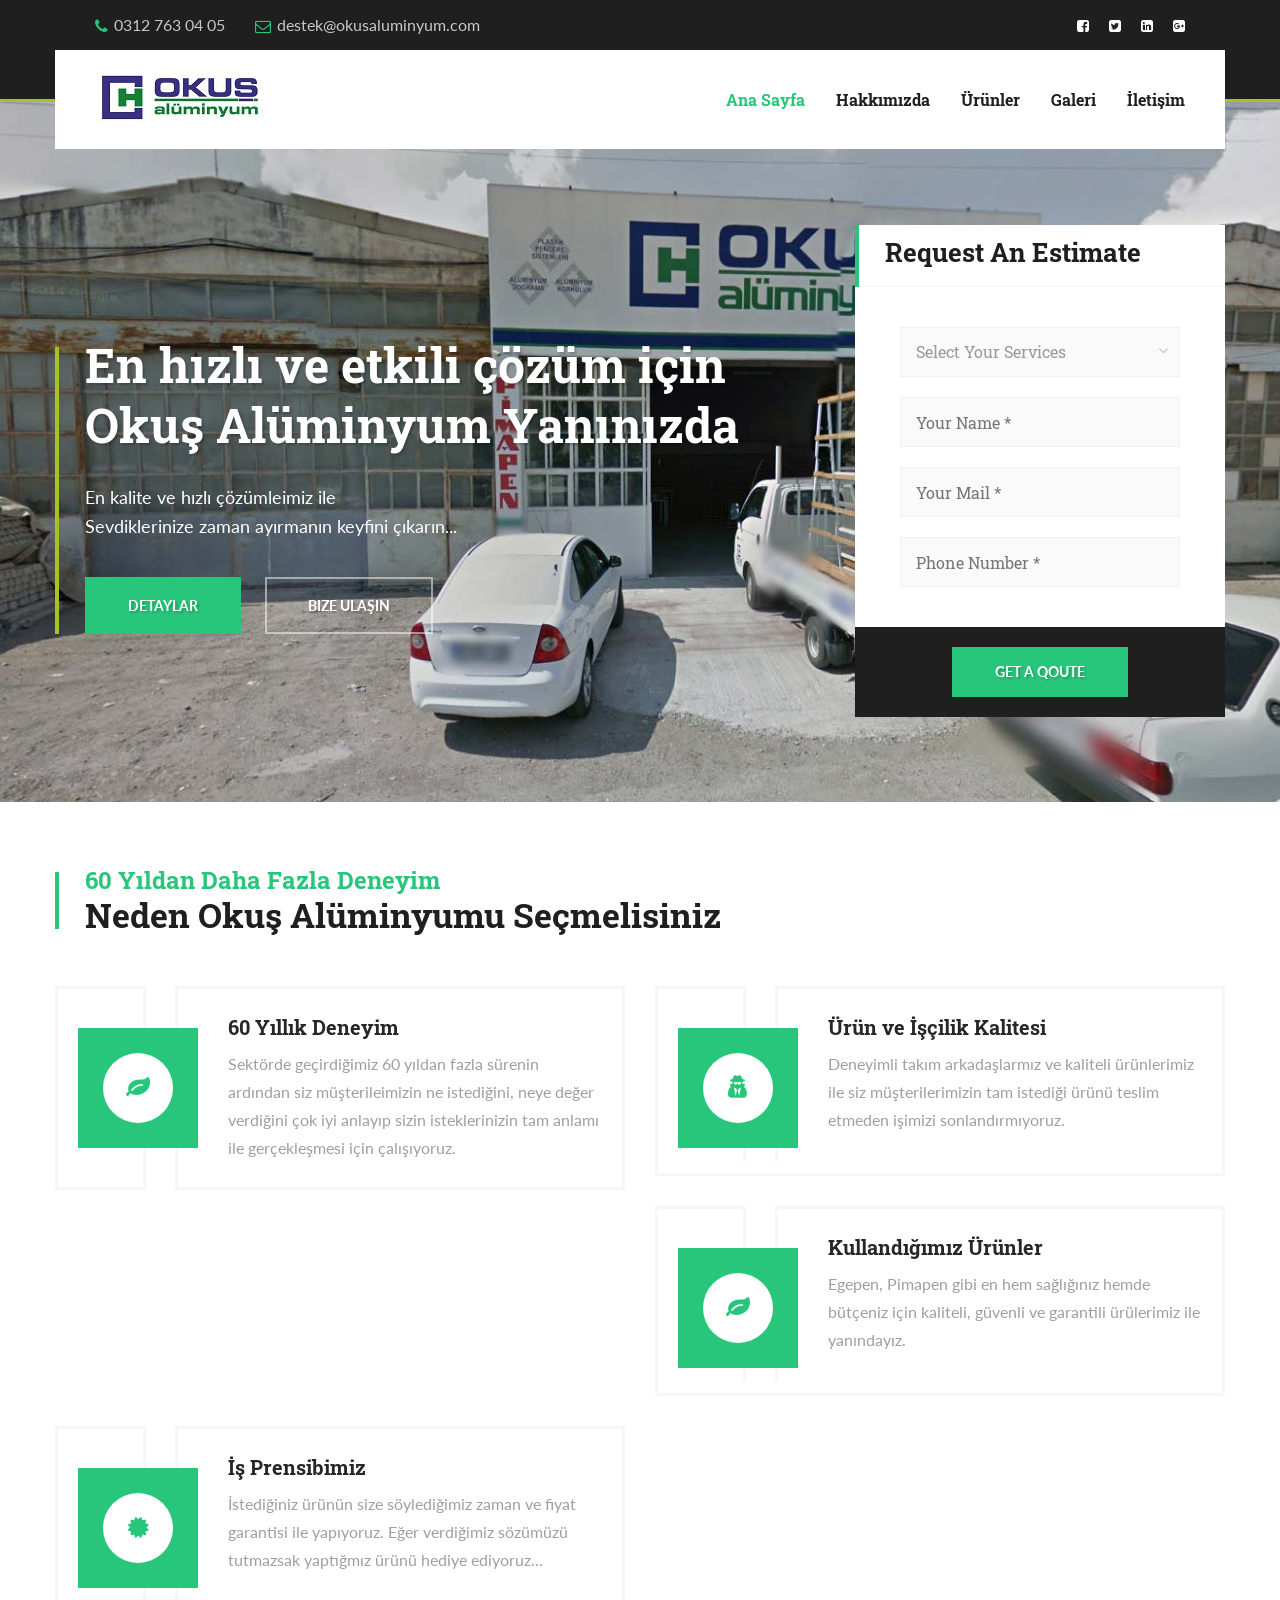
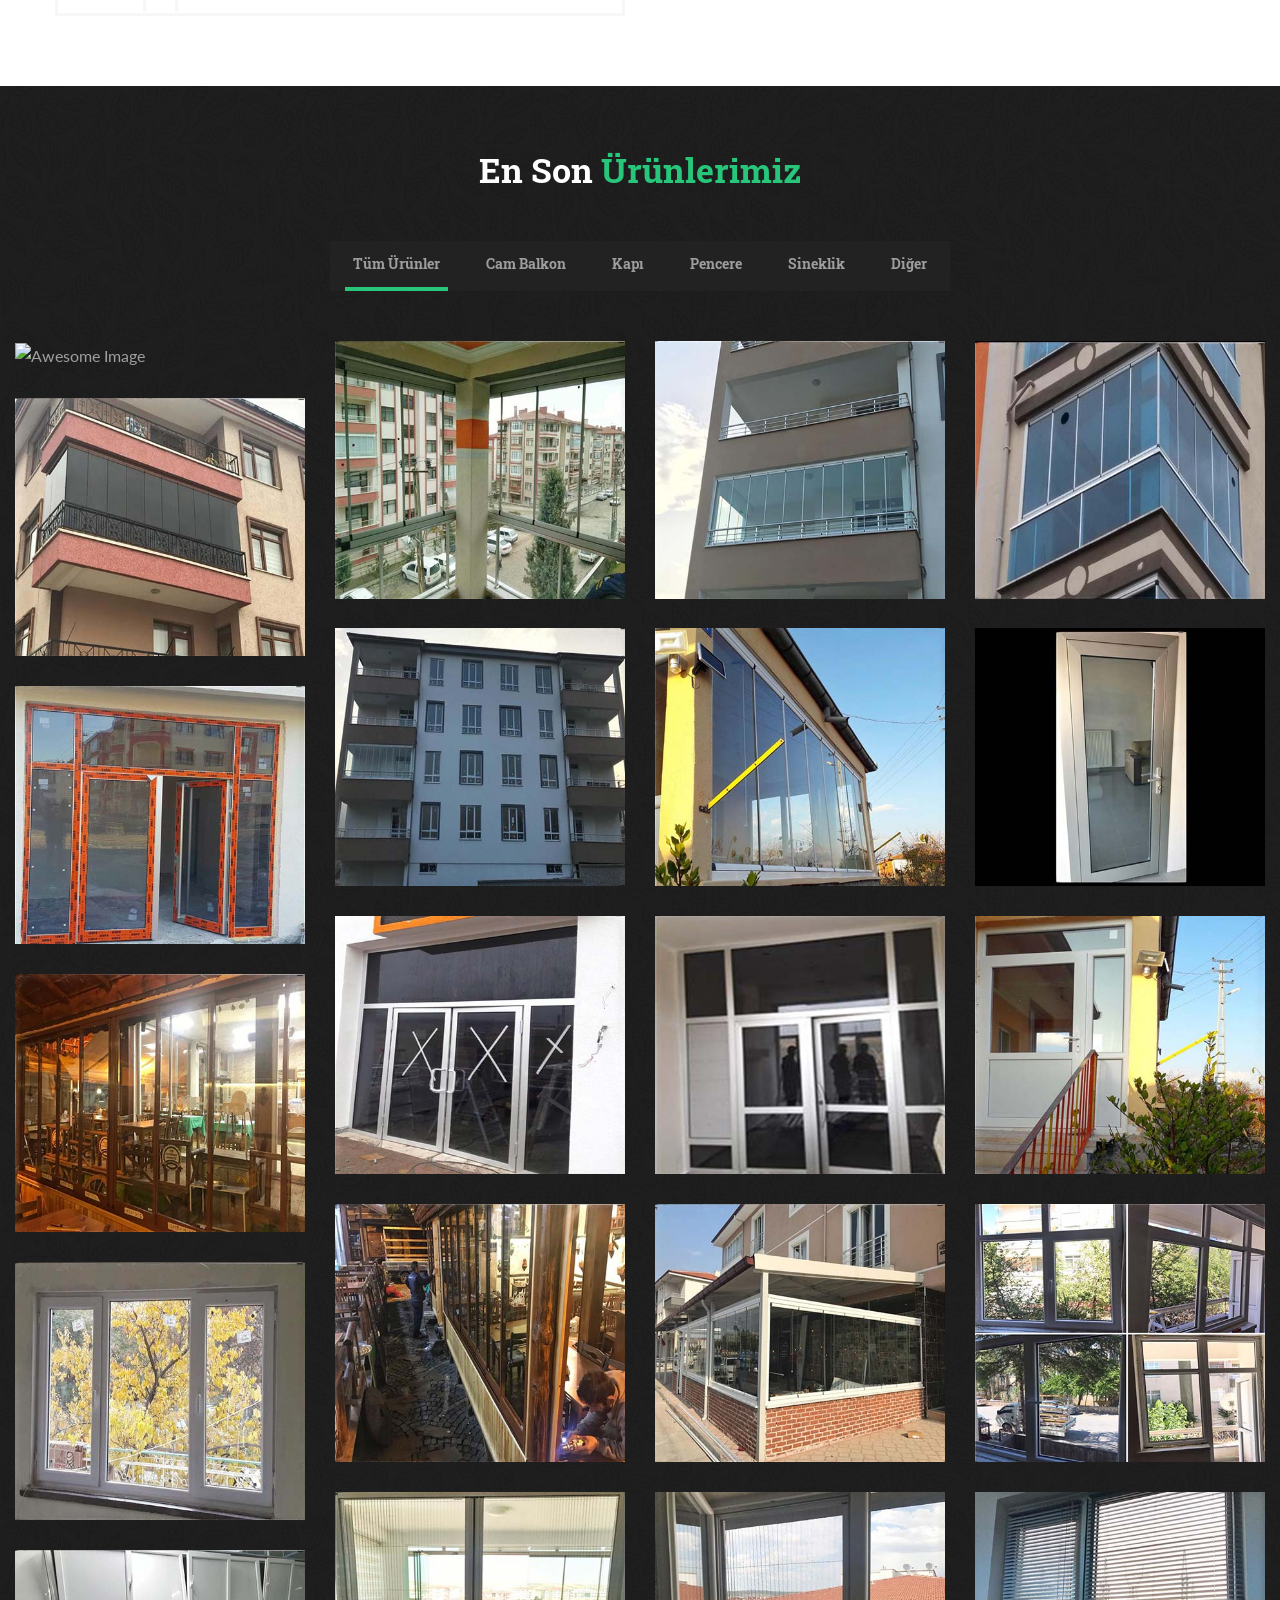
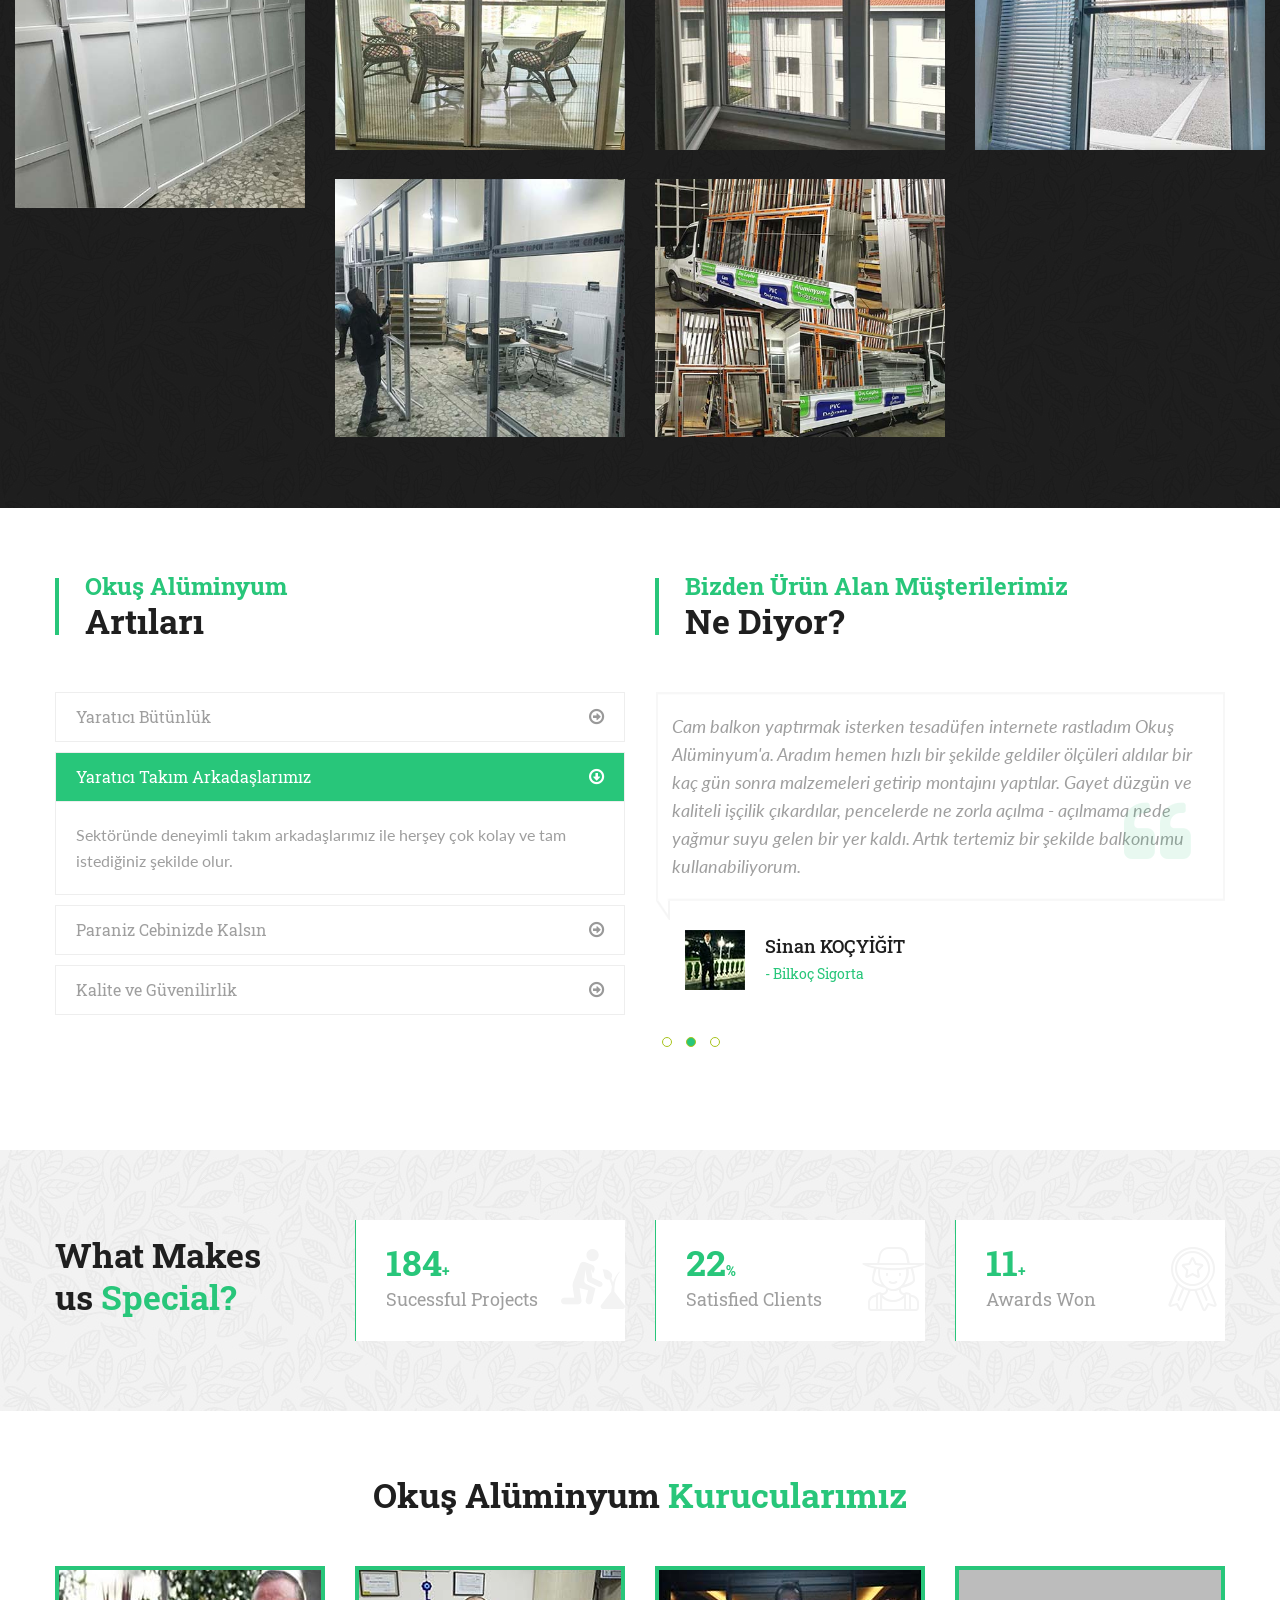
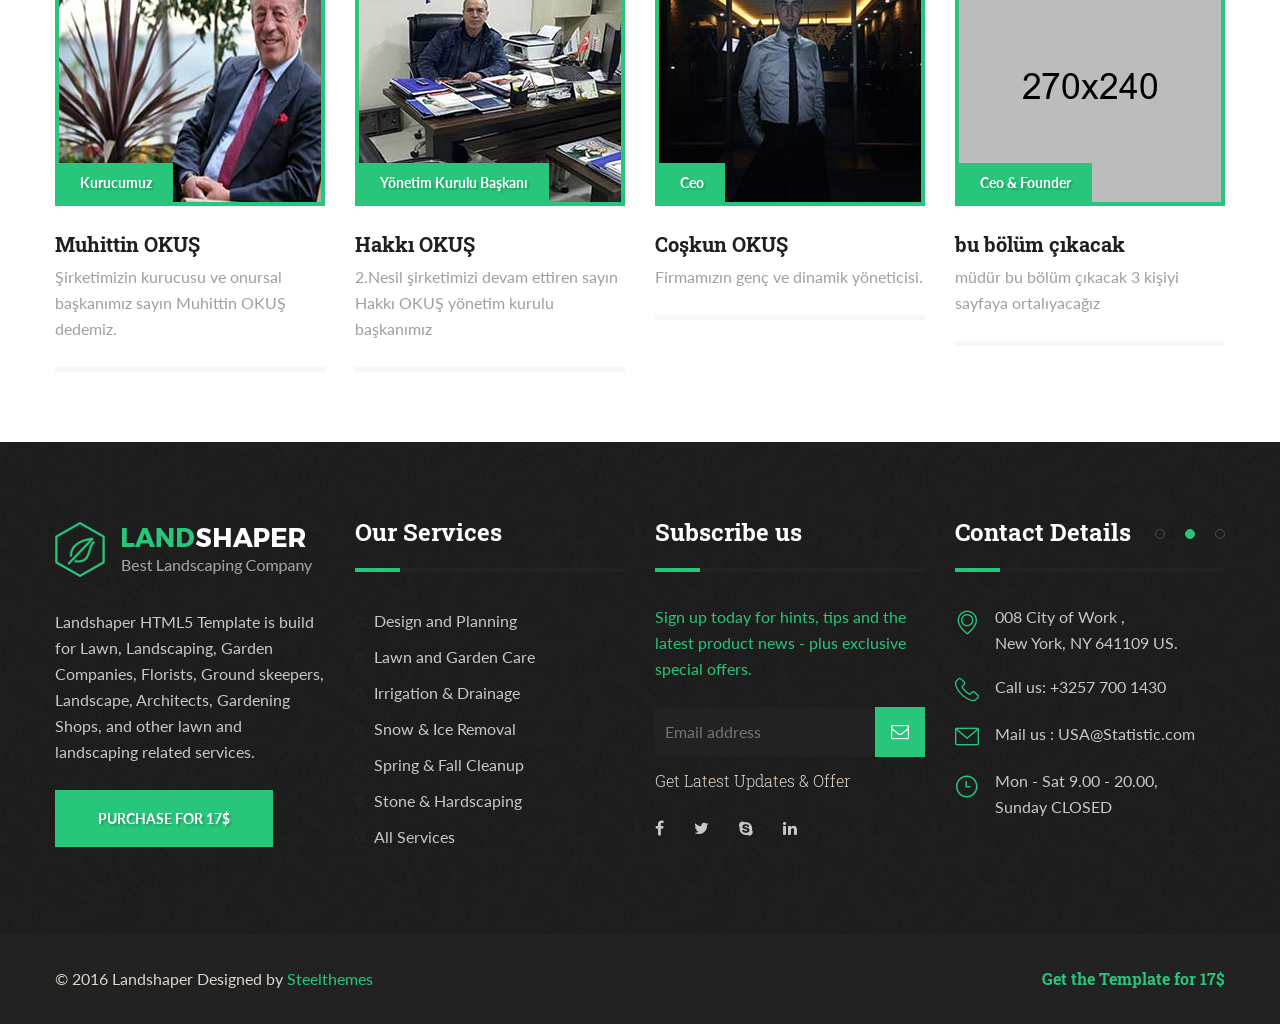
==== index.html @ b9bf42a4 "ansayfada bişier asdasd" ====
<!DOCTYPE html>
<html lang="en">
<head>
	<meta charset="UTF-8" />
	<title>Okuş Alüminyum</title>
	<!-- mobile responsive meta -->
	<meta name="viewport" content="width=device-width, initial-scale=1">

	<link rel="stylesheet" href="css/style.css">
	<link rel="stylesheet" href="css/responsive.css">

    <!-- Color css -->
    <link rel="stylesheet" href="css/skin/color3.css">

</head>
<body>

<header class="header header-3 site-header">
    <div class="header-top">
        <div class="container">
            <div class="pull-left contact-info right-info">
                <ul class="list-inline contact-info-list">
                    <li>
                        <div class="inner-box">
                            <i class="fa fa-phone"></i><span>0312 763 04 05</span>
                        </div><!-- /.inner-box -->
                    </li><!-- adding comment for inline hack 
                    --><li>
                        <div class="inner-box">
                            <i class="fa fa-envelope-o"></i><span>destek@okusaluminyum.com</span>
                        </div><!-- /.inner-box -->
                    </li>
                </ul>
            </div><!-- /.pull-right -->
            <div class="pull-right contact-info right-info">                
                <ul class="social-icon pull-left list-inline">
                    <li>
                        <a href="#"><i class="fa fa-facebook-square"></i></a>
                    </li><!-- comment for inline hack  
                    --><li>
                        <a href="#"><i class="fa fa-twitter-square"></i></a>
                    </li><!-- comment for inline hack 
                    --><li>
                        <a href="#"><i class="fa fa-linkedin-square"></i></a>
                    </li><!--  comment for inline hack
                    --><li>
                        <a href="#"><i class="fa fa-google-plus-square"></i></a>
                    </li>
                </ul><!-- /.social-icon pull-left -->
            </div><!-- /.pull-right -->
        </div><!-- /.container -->
    </div><!-- /.header-top -->
    

</header><!-- /.header -->

<nav class="navbar navbar-default header-navigation stricky header-3 site-header" id="nav">
   
</nav>


<section class="fixed-banner sec-pad white-color-bg">
    <div class="background-slider" data-slides="[&quot;img/resources/giris1.jpg&quot;,&quot;img/resources/giris2.jpg&quot;,&quot;img/resources/giris3.jpg&quot;,&quot;img/resources/giris4.jpg&quot;]"></div><!-- /.background-slider -->
    <div class="container">
        <div class="row">
            <div class="col-md-8">
                <div class="banner-caption-box">
                    <div class="banner-caption-h2">En hızlı ve etkili çözüm için <br />Okuş Alüminyum Yanınızda</div>
                    <div class="banner-caption-p">En kalite ve hızlı çözümleimiz ile <br />Sevdiklerinize zaman ayırmanın keyfini çıkarın...</div>
                    <a href="services.html" class="thm-btn">Detaylar</a>&emsp;&emsp;<a href="contact.html" class="thm-btn borderd inverse">Bize Ulaşın</a>
                </div>
            </div><!-- /.col-md-8 -->
            <div class="col-md-4">
                <div class="request-qoute-box white-color-bg ">                    
                    <div class="inner-box">
                        <div class="sec-title medium outer-stroke">
                            <div class="inner">
                                <h2 class="base-color-text">Request An Estimate</h2>
                                <span class="decor-line"></span>
                            </div><!-- /.inner-->
                        </div><!-- /.sec-title-->
                        <form action="#" class="contact-form">
                            <div class="row">
                                <div class="col-md-12">
                                    <div class="form-grp">
                                        <div class="select-box">
                                            <select class="selectpicker">
                                                <option value="">Select Your Services</option>
                                                <option value="1">Design and Planning </option>
                                                <option value="2">Lawn and Garden Care</option>
                                                <option value="3">Irrigation & Drainage</option>
                                                <option value="4">Snow & Ice Removal </option>
                                                <option value="5">Spring & Fall Cleanup </option>
                                                <option value="6">Stone & Hardscaping </option>
                                            </select>
                                        </div><!-- /.select-box -->
                                    </div><!-- /.form-grp -->
                                </div><!-- /.col-md-12 -->
                                <div class="col-md-12">
                                    <div class="form-grp">
                                        <input type="text" name="name" placeholder="Your Name *" />
                                    </div><!-- /.form-grp -->
                                </div><!-- /.col-md-6 -->
                                <div class="col-md-12">
                                    <div class="form-grp">
                                        <input type="text" name="email" placeholder="Your Mail *" />
                                    </div><!-- /.form-grp -->
                                </div><!-- /.col-md-6 -->
                                <div class="col-md-12">
                                    <div class="form-grp">
                                        <input type="text" name="phone" placeholder="Phone Number *" />
                                    </div><!-- /.form-grp -->
                                </div><!-- /.col-md-6 -->
                                <div class="col-md-12">
                                    <div class="form-grp submit-box">
                                        <button type="submit" class="thm-btn">Get A Qoute</button>
                                    </div><!-- /.form-grp -->
                                </div><!-- /.col-md-6 -->
                            </div><!-- /.orw -->
                        </form>                        
                    </div><!-- /.inner-box -->
                </div><!-- /.request-qoute-box -->
            </div><!-- /.col-md-4 -->
        </div><!-- /.row -->
    </div><!-- /.container -->
</section><!-- /.fixed-banner -->



<section class="service-box-four sec-pad">
    <div class="container">
        <div class="clearfix">
            <div class="pull-left">
                <div class="sec-title semi">
                    <div class="inner">
                        <span class="tag-line">60 Yıldan Daha Fazla Deneyim</span>
                        <h2>Neden Okuş Alüminyumu Seçmelisiniz</h2>
                        <span class="decor-line"></span>
                    </div><!-- /.inner-->
                </div><!-- /.sec-title-->
            </div><!-- /.pull-left -->            
        </div><!-- /.clearfix -->
        <div class="row">
            <div class="col-md-6">
                <div class="single-service-box-four clearfix">
                    <div class="icon-box">
                        <i class="fa fa-leaf"></i>
                    </div><!-- /.icon-box -->
                    <div class="text-box">
                        <h3>60 Yıllık Deneyim</h3>
                        <p>Sektörde geçirdiğimiz 60 yıldan fazla sürenin ardından siz müşterileimizin ne istediğini, neye değer verdiğini çok iyi anlayıp sizin isteklerinizin tam anlamı ile gerçekleşmesi için çalışıyoruz. </p>
                    </div><!-- /.text-box -->
                </div><!-- /.single-service-box-four -->
            </div><!-- /.col-md-6 -->
            <div class="col-md-6">
                <div class="single-service-box-four clearfix">
                    <div class="icon-box">
                        <i class="fa fa-user-secret"></i>
                    </div><!-- /.icon-box -->
                    <div class="text-box">
                        <h3>Ürün ve İşçilik Kalitesi</h3>
                        <p>Deneyimli takım arkadaşlarmız ve kaliteli ürünlerimiz ile siz müşterilerimizin tam istediği ürünü teslim etmeden işimizi sonlandırmıyoruz.</p>
                    </div><!-- /.text-box -->
                </div><!-- /.single-service-box-four -->
            </div><!-- /.col-md-6 -->
            <div class="col-md-6">
                <div class="single-service-box-four clearfix">
                    <div class="icon-box">
                        <i class="fa fa-leaf"></i>
                    </div><!-- /.icon-box -->
                    <div class="text-box">
                        <h3>Kullandığımız Ürünler</h3>
                        <p>Egepen, Pimapen gibi en hem sağlığınız hemde bütçeniz için kaliteli, güvenli ve garantili ürülerimiz ile yanındayız.</p>
                    </div><!-- /.text-box -->
                </div><!-- /.single-service-box-four -->
            </div><!-- /.col-md-6 -->
            <div class="col-md-6">
                <div class="single-service-box-four clearfix">
                    <div class="icon-box">
                        <i class="fa fa-certificate"></i>
                    </div><!-- /.icon-box -->
                    <div class="text-box">
                        <h3>İş Prensibimiz</h3>
                        <p>İstediğiniz ürünün size söylediğimiz zaman ve fiyat garantisi ile yapıyoruz. Eğer verdiğimiz sözümüzü tutmazsak yaptığmız ürünü hediye ediyoruz... <p>
                    </div><!-- /.text-box -->
                </div><!-- /.single-service-box-four -->
            </div><!-- /.col-md-6 -->            
            
        </div><!-- /.row -->
    </div><!-- /.container -->
</section><!-- /.service-box-four sec-pad -->



<section class="latest-project sec-pad has-black-color-overlay has-dark-texture full-width-gallery">
    <div class="full-container container">
        <div class="sec-title semi text-center">        
            <h2><span class="white-color-text">En Son</span> <span class="base-color-text">Ürünlerimiz</span></h2>
        </div><!-- /.sec-title-->
        <div class="text-center">
            <ul class="post-filter list-inline">
                <li class="active" data-filter=".filter-item">
                    <span>Tüm Ürünler</span>
                </li><!-- must add it for inline block hack
                --><li data-filter=".lawn">
                    <span>Cam Balkon</span>
                </li><!-- must add it for inline block hack
                --><li data-filter=".garden">
                    <span>Kapı</span>
                </li><!-- must add it for inline block hack
                --><li data-filter=".snow">
                    <span>Pencere</span>
                </li><!-- must add it for inline block hack
                --><li data-filter=".planting">
                    <span>Sineklik</span>
                </li><!-- must add it for inline block hack
                --><li data-filter=".video">
                    <span>Diğer</span>
                </li>
            </ul><!-- /.gallery-filter -->
        </div><!-- /.text-center -->

        <div class="row masonary-layout filter-layout">
		<div class="col-md-3 filter-item lawn">
                <div class="single-project-item">
                    <div class="img-box">
                        <img src="img/gallery/c1.jpg" alt="Awesome Image"/>
                        <div class="overlay">
                            <div class="box">
                                <div class="content">
                                    <div class="top">
                                        <ul class="list-inline">
                                            <li>
                                                <a href="#"><i class="fa fa-link"></i></a>
                                            </li>
                                            <li>
                                                <a data-group="1" href="img/gallery/gallery-h1-1.jpg" class="img-popup"><i class="fa fa-search-plus"></i></a>
                                            </li>                                            
                                        </ul><!-- /.list-inline -->
                                    </div><!-- /.top -->
                                    <div class="bottom clearfix">
                                        <div class="title">
                                            <h3>Cam Balkon</h3>
                                        </div><!-- /.title -->
                                    </div><!-- /.bottom -->
                                </div><!-- /.content -->
                            </div><!-- /.box -->
                        </div><!-- /.overlay -->
                    </div><!-- /.img-box -->
                </div><!-- /.single-project-item -->
            </div><!-- /.col-md-3 -->
			<div class="col-md-3 filter-item lawn">
                <div class="single-project-item">
                    <div class="img-box">
                        <img src="img/gallery/c2.jpg" alt="Awesome Image"/>
                        <div class="overlay">
                            <div class="box">
                                <div class="content">
                                    <div class="top">
                                        <ul class="list-inline">
                                            <li>
                                                <a href="#"><i class="fa fa-link"></i></a>
                                            </li>
                                            <li>
                                                <a data-group="1" href="img/gallery/gallery-h1-1.jpg" class="img-popup"><i class="fa fa-search-plus"></i></a>
                                            </li>                                            
                                        </ul><!-- /.list-inline -->
                                    </div><!-- /.top -->
                                    <div class="bottom clearfix">
                                        <div class="title">
                                            <h3>Cam Balkon</h3>
                                        </div><!-- /.title -->
                                    </div><!-- /.bottom -->
                                </div><!-- /.content -->
                            </div><!-- /.box -->
                        </div><!-- /.overlay -->
                    </div><!-- /.img-box -->
                </div><!-- /.single-project-item -->
            </div><!-- /.col-md-3 -->
			<div class="col-md-3 filter-item lawn">
                <div class="single-project-item">
                    <div class="img-box">
                        <img src="img/gallery/c3.jpg" alt="Awesome Image"/>
                        <div class="overlay">
                            <div class="box">
                                <div class="content">
                                    <div class="top">
                                        <ul class="list-inline">
                                            <li>
                                                <a href="#"><i class="fa fa-link"></i></a>
                                            </li>
                                            <li>
                                                <a data-group="1" href="img/gallery/gallery-h1-1.jpg" class="img-popup"><i class="fa fa-search-plus"></i></a>
                                            </li>                                            
                                        </ul><!-- /.list-inline -->
                                    </div><!-- /.top -->
                                    <div class="bottom clearfix">
                                        <div class="title">
                                            <h3>Cam Balkon</h3>
                                        </div><!-- /.title -->
                                    </div><!-- /.bottom -->
                                </div><!-- /.content -->
                            </div><!-- /.box -->
                        </div><!-- /.overlay -->
                    </div><!-- /.img-box -->
                </div><!-- /.single-project-item -->
            </div><!-- /.col-md-3 -->
			<div class="col-md-3 filter-item lawn">
                <div class="single-project-item">
                    <div class="img-box">
                        <img src="img/gallery/c4.jpg" alt="Awesome Image"/>
                        <div class="overlay">
                            <div class="box">
                                <div class="content">
                                    <div class="top">
                                        <ul class="list-inline">
                                            <li>
                                                <a href="#"><i class="fa fa-link"></i></a>
                                            </li>
                                            <li>
                                                <a data-group="1" href="img/gallery/gallery-h1-1.jpg" class="img-popup"><i class="fa fa-search-plus"></i></a>
                                            </li>                                            
                                        </ul><!-- /.list-inline -->
                                    </div><!-- /.top -->
                                    <div class="bottom clearfix">
                                        <div class="title">
                                            <h3>Cam Balkon</h3>
                                        </div><!-- /.title -->
                                    </div><!-- /.bottom -->
                                </div><!-- /.content -->
                            </div><!-- /.box -->
                        </div><!-- /.overlay -->
                    </div><!-- /.img-box -->
                </div><!-- /.single-project-item -->
            </div><!-- /.col-md-3 -->
			<div class="col-md-3 filter-item lawn">
                <div class="single-project-item">
                    <div class="img-box">
                        <img src="img/gallery/c5.jpg" alt="Awesome Image"/>
                        <div class="overlay">
                            <div class="box">
                                <div class="content">
                                    <div class="top">
                                        <ul class="list-inline">
                                            <li>
                                                <a href="#"><i class="fa fa-link"></i></a>
                                            </li>
                                            <li>
                                                <a data-group="1" href="img/gallery/gallery-h1-1.jpg" class="img-popup"><i class="fa fa-search-plus"></i></a>
                                            </li>                                            
                                        </ul><!-- /.list-inline -->
                                    </div><!-- /.top -->
                                    <div class="bottom clearfix">
                                        <div class="title">
                                            <h3>Cam Balkon</h3>
                                        </div><!-- /.title -->
                                    </div><!-- /.bottom -->
                                </div><!-- /.content -->
                            </div><!-- /.box -->
                        </div><!-- /.overlay -->
                    </div><!-- /.img-box -->
                </div><!-- /.single-project-item -->
            </div><!-- /.col-md-3 -->
			<div class="col-md-3 filter-item lawn">
                <div class="single-project-item">
                    <div class="img-box">
                        <img src="img/gallery/c6.jpg" alt="Awesome Image"/>
                        <div class="overlay">
                            <div class="box">
                                <div class="content">
                                    <div class="top">
                                        <ul class="list-inline">
                                            <li>
                                                <a href="#"><i class="fa fa-link"></i></a>
                                            </li>
                                            <li>
                                                <a data-group="1" href="img/gallery/gallery-h1-1.jpg" class="img-popup"><i class="fa fa-search-plus"></i></a>
                                            </li>                                            
                                        </ul><!-- /.list-inline -->
                                    </div><!-- /.top -->
                                    <div class="bottom clearfix">
                                        <div class="title">
                                            <h3>Cam Balkon</h3>
                                        </div><!-- /.title -->
                                    </div><!-- /.bottom -->
                                </div><!-- /.content -->
                            </div><!-- /.box -->
                        </div><!-- /.overlay -->
                    </div><!-- /.img-box -->
                </div><!-- /.single-project-item -->
            </div><!-- /.col-md-3 -->
			<div class="col-md-3 filter-item lawn">
                <div class="single-project-item">
                    <div class="img-box">
                        <img src="img/gallery/c7.jpg" alt="Awesome Image"/>
                        <div class="overlay">
                            <div class="box">
                                <div class="content">
                                    <div class="top">
                                        <ul class="list-inline">
                                            <li>
                                                <a href="#"><i class="fa fa-link"></i></a>
                                            </li>
                                            <li>
                                                <a data-group="1" href="img/gallery/gallery-h1-1.jpg" class="img-popup"><i class="fa fa-search-plus"></i></a>
                                            </li>                                            
                                        </ul><!-- /.list-inline -->
                                    </div><!-- /.top -->
                                    <div class="bottom clearfix">
                                        <div class="title">
                                            <h3>Cam Balkon</h3>
                                        </div><!-- /.title -->
                                    </div><!-- /.bottom -->
                                </div><!-- /.content -->
                            </div><!-- /.box -->
                        </div><!-- /.overlay -->
                    </div><!-- /.img-box -->
                </div><!-- /.single-project-item -->
            </div><!-- /.col-md-3 -->
			<div class="col-md-3 filter-item garden">
                <div class="single-project-item">
                    <div class="img-box">
                        <img src="img/gallery/k1.jpg" alt="Awesome Image"/>
                        <div class="overlay">
                            <div class="box">
                                <div class="content">
                                    <div class="top">
                                        <ul class="list-inline">
                                            <li>
                                                <a href="#"><i class="fa fa-link"></i></a>
                                            </li>
                                            <li>
                                                <a data-group="1" href="img/gallery/gallery-h1-1.jpg" class="img-popup"><i class="fa fa-search-plus"></i></a>
                                            </li>                                            
                                        </ul><!-- /.list-inline -->
                                    </div><!-- /.top -->
                                    <div class="bottom clearfix">
                                        <div class="title">
                                            <h3>Kapı Çalışmamız</h3>
                                        </div><!-- /.title -->
                                    </div><!-- /.bottom -->
                                </div><!-- /.content -->
                            </div><!-- /.box -->
                        </div><!-- /.overlay -->
                    </div><!-- /.img-box -->
                </div><!-- /.single-project-item -->
            </div><!-- /.col-md-3 -->
			<div class="col-md-3 filter-item garden">
                <div class="single-project-item">
                    <div class="img-box">
                        <img src="img/gallery/k2.jpg" alt="Awesome Image"/>
                        <div class="overlay">
                            <div class="box">
                                <div class="content">
                                    <div class="top">
                                        <ul class="list-inline">
                                            <li>
                                                <a href="#"><i class="fa fa-link"></i></a>
                                            </li>
                                            <li>
                                                <a data-group="1" href="img/gallery/gallery-h1-1.jpg" class="img-popup"><i class="fa fa-search-plus"></i></a>
                                            </li>                                            
                                        </ul><!-- /.list-inline -->
                                    </div><!-- /.top -->
                                    <div class="bottom clearfix">
                                        <div class="title">
                                            <h3>Kapı Çalışmamız</h3>
                                        </div><!-- /.title -->
                                    </div><!-- /.bottom -->
                                </div><!-- /.content -->
                            </div><!-- /.box -->
                        </div><!-- /.overlay -->
                    </div><!-- /.img-box -->
                </div><!-- /.single-project-item -->
            </div><!-- /.col-md-3 -->
            <div class="col-md-3 filter-item garden">
                <div class="single-project-item">
                    <div class="img-box">
                        <img src="img/gallery/k3.jpg" alt="Awesome Image"/>
                        <div class="overlay">
                            <div class="box">
                                <div class="content">
                                    <div class="top">
                                        <ul class="list-inline">
                                            <li>
                                                <a href="#"><i class="fa fa-link"></i></a>
                                            </li>
                                            <li>
                                                <a data-group="1" href="img/gallery/gallery-h1-2.jpg" class="img-popup"><i class="fa fa-search-plus"></i></a>
                                            </li>                                            
                                        </ul><!-- /.list-inline -->
                                    </div><!-- /.top -->
                                    <div class="bottom clearfix">
                                        <div class="title">
                                            <h3>Kapı Çalışmamız</h3>
                                        </div><!-- /.title -->
                                    </div><!-- /.bottom -->
                                </div><!-- /.content -->
                            </div><!-- /.box -->
                        </div><!-- /.overlay -->
                    </div><!-- /.img-box -->
                </div><!-- /.single-project-item -->
            </div><!-- /.col-md-3 -->
            <div class="col-md-3 filter-item garden">
                <div class="single-project-item">
                    <div class="img-box">
                        <img src="img/gallery/k4.jpg" alt="Awesome Image"/>
                        <div class="overlay">
                            <div class="box">
                                <div class="content">
                                    <div class="top">
                                        <ul class="list-inline">
                                            <li>
                                                <a href="#"><i class="fa fa-link"></i></a>
                                            </li>
                                            <li>
                                                <a data-group="1" href="img/gallery/gallery-h1-3.jpg" class="img-popup"><i class="fa fa-search-plus"></i></a>
                                            </li>                                            
                                        </ul><!-- /.list-inline -->
                                    </div><!-- /.top -->
                                    <div class="bottom clearfix">
                                        <div class="title">
                                            <h3>Kapı Çalışmamız</h3>
                                        </div><!-- /.title -->
                                    </div><!-- /.bottom -->
                                </div><!-- /.content -->
                            </div><!-- /.box -->
                        </div><!-- /.overlay -->
                    </div><!-- /.img-box -->
                </div><!-- /.single-project-item -->
            </div><!-- /.col-md-3 -->
            <div class="col-md-3 filter-item garden">
                <div class="single-project-item">
                    <div class="img-box">
                        <img src="img/gallery/k5.jpg" alt="Awesome Image"/>
                        <div class="overlay">
                            <div class="box">
                                <div class="content">
                                    <div class="top">
                                        <ul class="list-inline">
                                            <li>
                                                <a href="#"><i class="fa fa-link"></i></a>
                                            </li>
                                            <li>
                                                <a data-group="1" href="img/gallery/gallery-h1-4.jpg" class="img-popup"><i class="fa fa-search-plus"></i></a>
                                            </li>                                            
                                        </ul><!-- /.list-inline -->
                                    </div><!-- /.top -->
                                    <div class="bottom clearfix">
                                        <div class="title">
                                            <h3>Kapı Çalışmamız</h3>
                                        </div><!-- /.title -->
                                    </div><!-- /.bottom -->
                                </div><!-- /.content -->
                            </div><!-- /.box -->
                        </div><!-- /.overlay -->
                    </div><!-- /.img-box -->
                </div><!-- /.single-project-item -->
            </div><!-- /.col-md-3 -->
			<div class="col-md-3 filter-item planting snow">
                <div class="single-project-item">
                    <div class="img-box">
                        <img src="img/gallery/p1.jpg" alt="Awesome Image"/>
                        <div class="overlay">
                            <div class="box">
                                <div class="content">
                                    <div class="top">
                                        <ul class="list-inline">
                                            <li>
                                                <a href="#"><i class="fa fa-link"></i></a>
                                            </li>
                                            <li>
                                                <a data-group="1" href="img/gallery/gallery-h1-5.jpg" class="img-popup"><i class="fa fa-search-plus"></i></a>
                                            </li>                                            
                                        </ul><!-- /.list-inline -->
                                    </div><!-- /.top -->
                                    <div class="bottom clearfix">
                                        <div class="title">
                                            <h3>Pencere Çalışmamız</h3>
                                        </div><!-- /.title -->
                                    </div><!-- /.bottom -->
                                </div><!-- /.content -->
                            </div><!-- /.box -->
                        </div><!-- /.overlay -->
                    </div><!-- /.img-box -->
                </div><!-- /.single-project-item -->
            </div><!-- /.col-md-3 -->
			<div class="col-md-3 filter-item planting snow">
                <div class="single-project-item">
                    <div class="img-box">
                        <img src="img/gallery/p2.jpg" alt="Awesome Image"/>
                        <div class="overlay">
                            <div class="box">
                                <div class="content">
                                    <div class="top">
                                        <ul class="list-inline">
                                            <li>
                                                <a href="#"><i class="fa fa-link"></i></a>
                                            </li>
                                            <li>
                                                <a data-group="1" href="img/gallery/gallery-h1-5.jpg" class="img-popup"><i class="fa fa-search-plus"></i></a>
                                            </li>                                            
                                        </ul><!-- /.list-inline -->
                                    </div><!-- /.top -->
                                    <div class="bottom clearfix">
                                        <div class="title">
                                            <h3>Pencere Çalışmamız</h3>
                                        </div><!-- /.title -->
                                    </div><!-- /.bottom -->
                                </div><!-- /.content -->
                            </div><!-- /.box -->
                        </div><!-- /.overlay -->
                    </div><!-- /.img-box -->
                </div><!-- /.single-project-item -->
            </div><!-- /.col-md-3 -->
			<div class="col-md-3 filter-item planting snow">
                <div class="single-project-item">
                    <div class="img-box">
                        <img src="img/gallery/p3.jpg" alt="Awesome Image"/>
                        <div class="overlay">
                            <div class="box">
                                <div class="content">
                                    <div class="top">
                                        <ul class="list-inline">
                                            <li>
                                                <a href="#"><i class="fa fa-link"></i></a>
                                            </li>
                                            <li>
                                                <a data-group="1" href="img/gallery/gallery-h1-5.jpg" class="img-popup"><i class="fa fa-search-plus"></i></a>
                                            </li>                                            
                                        </ul><!-- /.list-inline -->
                                    </div><!-- /.top -->
                                    <div class="bottom clearfix">
                                        <div class="title">
                                            <h3>Pencere Çalışmamız</h3>
                                        </div><!-- /.title -->
                                    </div><!-- /.bottom -->
                                </div><!-- /.content -->
                            </div><!-- /.box -->
                        </div><!-- /.overlay -->
                    </div><!-- /.img-box -->
                </div><!-- /.single-project-item -->
            </div><!-- /.col-md-3 -->
			<div class="col-md-3 filter-item planting snow">
                <div class="single-project-item">
                    <div class="img-box">
                        <img src="img/gallery/p4.jpg" alt="Awesome Image"/>
                        <div class="overlay">
                            <div class="box">
                                <div class="content">
                                    <div class="top">
                                        <ul class="list-inline">
                                            <li>
                                                <a href="#"><i class="fa fa-link"></i></a>
                                            </li>
                                            <li>
                                                <a data-group="1" href="img/gallery/gallery-h1-5.jpg" class="img-popup"><i class="fa fa-search-plus"></i></a>
                                            </li>                                            
                                        </ul><!-- /.list-inline -->
                                    </div><!-- /.top -->
                                    <div class="bottom clearfix">
                                        <div class="title">
                                            <h3>Pencere Çalışmamız</h3>
                                        </div><!-- /.title -->
                                    </div><!-- /.bottom -->
                                </div><!-- /.content -->
                            </div><!-- /.box -->
                        </div><!-- /.overlay -->
                    </div><!-- /.img-box -->
                </div><!-- /.single-project-item -->
            </div><!-- /.col-md-3 -->
            <div class="col-md-3 filter-item planting snow">
                <div class="single-project-item">
                    <div class="img-box">
                        <img src="img/gallery/p5.jpg" alt="Awesome Image"/>
                        <div class="overlay">
                            <div class="box">
                                <div class="content">
                                    <div class="top">
                                        <ul class="list-inline">
                                            <li>
                                                <a href="#"><i class="fa fa-link"></i></a>
                                            </li>
                                            <li>
                                                <a data-group="1" href="img/gallery/gallery-h1-5.jpg" class="img-popup"><i class="fa fa-search-plus"></i></a>
                                            </li>                                            
                                        </ul><!-- /.list-inline -->
                                    </div><!-- /.top -->
                                    <div class="bottom clearfix">
                                        <div class="title">
                                            <h3>Pencere Çalışmamız</h3>
                                        </div><!-- /.title -->
                                    </div><!-- /.bottom -->
                                </div><!-- /.content -->
                            </div><!-- /.box -->
                        </div><!-- /.overlay -->
                    </div><!-- /.img-box -->
                </div><!-- /.single-project-item -->
            </div><!-- /.col-md-3 -->
            <div class="col-md-3 filter-item planting">
                <div class="single-project-item">
                    <div class="img-box">
                        <img src="img/gallery/s1.jpg" alt="Awesome Image"/>
                        <div class="overlay">
                            <div class="box">
                                <div class="content">
                                    <div class="top">
                                        <ul class="list-inline">
                                            <li>
                                                <a href="#"><i class="fa fa-link"></i></a>
                                            </li>
                                            <li>
                                                <a data-group="1" href="img/gallery/gallery-h1-6.jpg" class="img-popup"><i class="fa fa-search-plus"></i></a>
                                            </li>                                            
                                        </ul><!-- /.list-inline -->
                                    </div><!-- /.top -->
                                    <div class="bottom clearfix">
                                        <div class="title">
                                            <h3>Sineklik Çalışmamız</h3>
                                        </div><!-- /.title -->
                                    </div><!-- /.bottom -->
                                </div><!-- /.content -->
                            </div><!-- /.box -->
                        </div><!-- /.overlay -->
                    </div><!-- /.img-box -->
                </div><!-- /.single-project-item -->
            </div><!-- /.col-md-3 -->
			<div class="col-md-3 filter-item planting">
                <div class="single-project-item">
                    <div class="img-box">
                        <img src="img/gallery/s2.jpg" alt="Awesome Image"/>
                        <div class="overlay">
                            <div class="box">
                                <div class="content">
                                    <div class="top">
                                        <ul class="list-inline">
                                            <li>
                                                <a href="#"><i class="fa fa-link"></i></a>
                                            </li>
                                            <li>
                                                <a data-group="1" href="img/gallery/gallery-h1-6.jpg" class="img-popup"><i class="fa fa-search-plus"></i></a>
                                            </li>                                            
                                        </ul><!-- /.list-inline -->
                                    </div><!-- /.top -->
                                    <div class="bottom clearfix">
                                        <div class="title">
                                            <h3>Sineklik Çalışmamız</h3>
                                        </div><!-- /.title -->
                                    </div><!-- /.bottom -->
                                </div><!-- /.content -->
                            </div><!-- /.box -->
                        </div><!-- /.overlay -->
                    </div><!-- /.img-box -->
                </div><!-- /.single-project-item -->
            </div><!-- /.col-md-3 -->
			<div class="col-md-3 filter-item planting">
                <div class="single-project-item">
                    <div class="img-box">
                        <img src="img/gallery/s3.jpg" alt="Awesome Image"/>
                        <div class="overlay">
                            <div class="box">
                                <div class="content">
                                    <div class="top">
                                        <ul class="list-inline">
                                            <li>
                                                <a href="#"><i class="fa fa-link"></i></a>
                                            </li>
                                            <li>
                                                <a data-group="1" href="img/gallery/gallery-h1-6.jpg" class="img-popup"><i class="fa fa-search-plus"></i></a>
                                            </li>                                            
                                        </ul><!-- /.list-inline -->
                                    </div><!-- /.top -->
                                    <div class="bottom clearfix">
                                        <div class="title">
                                            <h3>Sineklik Çalışmamız</h3>
                                        </div><!-- /.title -->
                                    </div><!-- /.bottom -->
                                </div><!-- /.content -->
                            </div><!-- /.box -->
                        </div><!-- /.overlay -->
                    </div><!-- /.img-box -->
                </div><!-- /.single-project-item -->
            </div><!-- /.col-md-3 -->
			<div class="col-md-3 filter-item video">
                <div class="single-project-item">
                    <div class="img-box">
                        <img src="img/gallery/d1.jpg" alt="Awesome Image"/>
                        <div class="overlay">
                            <div class="box">
                                <div class="content">
                                    <div class="top">
                                        <ul class="list-inline">
                                            <li>
                                                <a href="#"><i class="fa fa-link"></i></a>
                                            </li>
                                            <li>
                                                <a data-group="1" href="img/gallery/gallery-h1-6.jpg" class="img-popup"><i class="fa fa-search-plus"></i></a>
                                            </li>                                            
                                        </ul><!-- /.list-inline -->
                                    </div><!-- /.top -->
                                    <div class="bottom clearfix">
                                        <div class="title">
                                            <h3>Diğer</h3>
                                        </div><!-- /.title -->
                                    </div><!-- /.bottom -->
                                </div><!-- /.content -->
                            </div><!-- /.box -->
                        </div><!-- /.overlay -->
                    </div><!-- /.img-box -->
                </div><!-- /.single-project-item -->
            </div><!-- /.col-md-3 -->
            <div class="col-md-3 filter-item video">
                <div class="single-project-item">
                    <div class="img-box">
                        <img src="img/gallery/d2.jpg" alt="Awesome Image"/>
                        <div class="overlay">
                            <div class="box">
                                <div class="content">
                                    <div class="top">
                                        <ul class="list-inline">
                                            <li>
                                                <a href="#"><i class="fa fa-link"></i></a>
                                            </li>
                                            <li>
                                                <a data-group="1" href="img/gallery/gallery-h1-7.jpg" class="img-popup"><i class="fa fa-search-plus"></i></a>
                                            </li>                                            
                                        </ul><!-- /.list-inline -->
                                    </div><!-- /.top -->
                                    <div class="bottom clearfix">
                                        <div class="title">
                                            <h3>Diğer</h3>
                                        </div><!-- /.title -->
                                    </div><!-- /.bottom -->
                                </div><!-- /.content -->
                            </div><!-- /.box -->
                        </div><!-- /.overlay -->
                    </div><!-- /.img-box -->
                </div><!-- /.single-project-item -->
            </div><!-- /.col-md-3 --> 
            <div class="col-md-3 filter-item video">
                <div class="single-project-item">
                    <div class="img-box">
                        <img src="img/gallery/d3.jpg" alt="Awesome Image"/>
                        <div class="overlay">
                            <div class="box">
                                <div class="content">
                                    <div class="top">
                                        <ul class="list-inline">
                                            <li>
                                                <a href="#"><i class="fa fa-link"></i></a>
                                            </li>
                                            <li>
                                                <a data-group="1" href="img/gallery/gallery-h1-8.jpg" class="img-popup"><i class="fa fa-search-plus"></i></a>
                                            </li>                                            
                                        </ul><!-- /.list-inline -->
                                    </div><!-- /.top -->
                                    <div class="bottom clearfix">
                                        <div class="title">
                                            <h3>Diğer</h3>
                                        </div><!-- /.title -->
                                    </div><!-- /.bottom -->
                                </div><!-- /.content -->
                            </div><!-- /.box -->
                        </div><!-- /.overlay -->
                    </div><!-- /.img-box -->
                </div><!-- /.single-project-item -->
            </div><!-- /.col-md-3 -->            
        </div><!-- /.row -->
		
		
		

    </div><!-- /.container -->
</section><!-- /.latest-project sec-pad -->



<section class="sec-pad">
    <div class="container">
        <div class="row">
            <div class="col-md-6">
                <div class="clearfix">
                    <div class="sec-title semi">
                        <div class="inner">
                            <span class="tag-line">Okuş Alüminyum</span>
                            <h2>Artıları</h2>
                            <span class="decor-line"></span>
                        </div><!-- /.inner-->
                    </div><!-- /.sec-title-->
                    <div class="panel-group accordion style-three" id="accordion-one" role="tablist">
                        <div class="panel panel-default">                       
                            <a role="button" data-toggle="collapse" data-parent="#accordion-one" href="#accordion-one-collapse-one" class="collapsed">Yaratıcı Bütünlük</a>

                            <div id="accordion-one-collapse-one" class="panel-collapse collapse" role="tabpanel">
                                <div class="inner-box">
                                    <p>Aldığınız hizmet sonucunda artık hiç bir şey eski gibi olmayacak, her şey gölünüzce güzel olacak</p>
                                </div>
                            </div>
                        </div>
                        <div class="panel panel-default">                       
                            <a role="button" data-toggle="collapse" data-parent="#accordion-one" href="#accordion-one-collapse-two">Yaratıcı Takım Arkadaşlarımız</a>

                            <div id="accordion-one-collapse-two" class="panel-collapse collapse in" role="tabpanel">
                                <div class="inner-box">
                                    <p>Sektöründe deneyimli takım arkadaşlarımız ile herşey çok kolay ve tam istediğiniz şekilde olur.</p>
                                </div>
                            </div>
                        </div>
                        <div class="panel panel-default">                       
                            <a role="button" data-toggle="collapse" data-parent="#accordion-one" href="#accordion-one-collapse-three" class="collapsed">Paraniz Cebinizde Kalsın</a>

                            <div id="accordion-one-collapse-three" class="panel-collapse collapse" role="tabpanel">
                                <div class="inner-box">
                                    <p>Bayisi bulunduğumuz firmalar sayesinde her zaman en ucuz teklif, en kaliteli işçilik sizleri bekliyor.</p>
                                </div>
                            </div>
                        </div>
                        <div class="panel panel-default">                       
                            <a role="button" data-toggle="collapse" data-parent="#accordion-one" href="#accordion-one-collapse-four" class="collapsed">Kalite ve Güvenilirlik</a>

                            <div id="accordion-one-collapse-four" class="panel-collapse collapse" role="tabpanel">
                                <div class="inner-box">
                                    <p>Türkiyenin en iyi firmaların bayilikleri ile her zaman en kalitesini ve en güvenli ürünler ile siz değerli müşterilerimize hizmet etmekteyiz. </p>
                                </div>
                            </div>
                        </div>      
                    </div>
                </div><!-- /.clearfix -->
            </div><!-- /.col-md-6 -->
            <div class="col-md-6">
                <div class="clearfix">                    
                    <div class="sec-title semi">
                        <div class="inner">
                            <span class="tag-line">Bizden Ürün Alan Müşterilerimiz</span>
                            <h2>Ne Diyor?</h2>
                            <span class="decor-line"></span>
                        </div><!-- /.inner-->
                    </div><!-- /.sec-title-->
                </div><!-- /.clearfix -->
                <div class="testimonial-style-two with-carousel">
                    <div class="testimonial-widget-carousel">                                                
                        <div class="item">
                            <div class="single-testimonial-two mt0">
                                <div class="text-box">
                                    <p>Fabrikamızı yenilerken tüm PVC ve Cam işlerimizi yapan Okuş Alüminyum gayet hızlı ve kaliteli iş çıkardılar. Teşekür ederiz. </p>
                                </div><!-- /.text-box -->
                                <div class="name-box">
                                    <div class="icon-box">
                                        <img src="img/resources/eti_soda.jpg" alt="Awesome Image"/>
                                    </div><!-- /.icon-box -->
                                    <div class="title-box">
                                        <h3 class="secondary-font">Osman Bötüböken</h3>
                                        <span class="secondary-font">- Eti-Soda A.Ş. Genel Müdür - Ciner Grup</span>
                                    </div><!-- /.title-box -->
                                </div><!-- /.name-box -->
                            </div><!-- /.single-testimonial-two -->
                        </div><!-- /.item -->
                        <div class="item">
                            <div class="single-testimonial-two mt0">
                                <div class="text-box">
                                    <p>Cam balkon yaptırmak isterken tesadüfen internete rastladım Okuş Alüminyum'a. Aradım hemen hızlı bir şekilde geldiler ölçüleri aldılar bir kaç gün sonra malzemeleri getirip montajını yaptılar. Gayet düzgün ve kaliteli işçilik çıkardılar, pencelerde ne zorla açılma - açılmama nede yağmur suyu gelen bir yer kaldı. Artık tertemiz bir şekilde balkonumu kullanabiliyorum.</p>
                                </div><!-- /.text-box -->
                                <div class="name-box">
                                    <div class="icon-box">
                                        <img src="img/resources/sinan.jpg" alt="Awesome Image"/>
                                    </div><!-- /.icon-box -->
                                    <div class="title-box">
                                        <h3 class="secondary-font">Sinan KOÇYİĞİT</h3>
                                        <span class="secondary-font">- Bilkoç Sigorta</span>
                                    </div><!-- /.title-box -->
                                </div><!-- /.name-box -->
                            </div><!-- /.single-testimonial-two -->
                        </div><!-- /.item -->                        
                        <div class="item">
                            <div class="single-testimonial-two mt0">
                                <div class="text-box">
                                    <p>Yaz aylarının kabusu olan sineklere çözüm Okuş Alüminyumdan geldi. Camlarımıza yaptırdığımız sineklik ile artık daha rahatız.</p>
                                </div><!-- /.text-box -->
                                <div class="name-box">
                                    <div class="icon-box">
                                        <img src="img/resources/mete.jpg" alt="Awesome Image"/>
                                    </div><!-- /.icon-box -->
                                    <div class="title-box">
                                        <h3 class="secondary-font">Mete Temizer</h3>
                                        <span class="secondary-font">- Temizer A.Ş.</span>
                                    </div><!-- /.title-box -->
                                </div><!-- /.name-box -->
                            </div><!-- /.single-testimonial-two -->
                        </div><!-- /.item -->
                    </div><!-- /.row -->
                </div>
            </div><!-- /.col-md-6 -->
        </div><!-- /.row -->
    </div><!-- /.container -->
</section><!-- /.sec-pad -->



<section class="sec-pad fact-wrapper has-gray-texture">
    <div class="container">
        <div class="row">
            <div class="col-lg-3">
                <div class="sec-title semi">
                    <h2>What Makes <br />us <span class="base-color-text">Special?</span></h2>
                </div><!-- /.sec-title-->
            </div><!-- /.col-lg-3 -->
            <div class="col-lg-9">
                <div class="row">
                    <div class="col-md-4">
                        <div class="single-fact-box clearfix">
                            <div class="text-box pull-left">
                                <div class="count-box">
                                    <span class="counter">800</span><span class="symbol">+</span>
                                </div><!-- /.count-box -->
                                <p>Sucessful Projects</p>
                            </div><!-- /.text-box -->
                            <div class="icon-box pull-right">
                                <i class="lsp-icon-people"></i>
                            </div><!-- /.pull-right -->
                        </div><!-- /.single-fact-box -->
                    </div><!-- /.col-md-4 -->
                    <div class="col-md-4">
                        <div class="single-fact-box clearfix">
                            <div class="text-box pull-left">
                                <div class="count-box">
                                    <span class="counter">100</span><span class="symbol">%</span>
                                </div><!-- /.count-box -->
                                <p>Satisfied Clients</p>
                            </div><!-- /.text-box -->
                            <div class="icon-box pull-right">
                                <i class="lsp-icon-people-1"></i>
                            </div><!-- /.pull-right -->
                        </div><!-- /.single-fact-box -->
                    </div><!-- /.col-md-4 -->
                    <div class="col-md-4">
                        <div class="single-fact-box clearfix">
                            <div class="text-box pull-left">
                                <div class="count-box">
                                    <span class="counter">50</span><span class="symbol">+</span>
                                </div><!-- /.count-box -->
                                <p>Awards Won</p>
                            </div><!-- /.text-box -->
                            <div class="icon-box pull-right">
                                <i class="lsp-icon-medal"></i>
                            </div><!-- /.pull-right -->
                        </div><!-- /.single-fact-box -->
                    </div><!-- /.col-md-4 -->
                </div><!-- /.row -->
            </div><!-- /.col-lg-9 -->
        </div><!-- /.row -->
    </div><!-- /.container -->
</section><!-- /.sec-pad fact-wrapper -->



<section class="sec-pad team-wrapper">
    <div class="container">
        <div class="sec-title semi text-center">        
            <h2><span class="black-color-text">Okuş Alüminyum</span> <span class="base-color-text">Kurucularımız</span></h2>
        </div><!-- /.sec-title-->
        <div class="row">
            <div class="col-md-3">
                <div class="single-team-member wow fadeInUp" data-wow-delay="0ms" data-wow-duration="1500ms">
                    <div class="img-box">
                        <img src="img/resources/muhittin.jpg" alt="Awesome Image"/>
                        <div class="overlay">
                            <div class="box">
                                <div class="content">
                                    <ul class="list-inline">
                                        <li>
                                            <a href="#"><i class="fa fa-facebook"></i></a>                                            
                                        </li><!-- comment for inline hack 
                                        --><li>
                                            <a href="#"><i class="fa fa-twitter"></i></a>                                            
                                        </li><!-- comment for inline hack 
                                        --><li>
                                            <a href="#"><i class="fa fa-linkedin"></i></a>                                            
                                        </li><!-- comment for inline hack 
                                        --><li>
                                            <a href="#"><i class="fa fa-skype"></i></a>                                            
                                        </li>
                                    </ul><!-- /.list-inline -->
                                </div><!-- /.content -->
                            </div><!-- /.box -->
                        </div><!-- /.overlay -->
                    </div><!-- /.img-box -->
                    <a href="#" class="thm-btn">Kurucumuz</a>
                    <h3>Muhittin OKUŞ</h3>
                    <p>Şirketimizin kurucusu ve onursal başkanımız sayın Muhittin OKUŞ dedemiz.</p>
                </div><!-- /.single-team-member -->
            </div><!-- /.col-md-3 -->
            <div class="col-md-3">
                <div class="single-team-member wow fadeInUp" data-wow-delay="200ms" data-wow-duration="1500ms">
                    <div class="img-box">
                        <img src="img/resources/hakki.jpg" alt="Awesome Image"/>
                        <div class="overlay">
                            <div class="box">
                                <div class="content">
                                    <ul class="list-inline">
                                        <li>
                                            <a href="#"><i class="fa fa-facebook"></i></a>                                            
                                        </li><!-- comment for inline hack 
                                        --><li>
                                            <a href="#"><i class="fa fa-twitter"></i></a>                                            
                                        </li><!-- comment for inline hack 
                                        --><li>
                                            <a href="#"><i class="fa fa-linkedin"></i></a>                                            
                                        </li><!-- comment for inline hack 
                                        --><li>
                                            <a href="#"><i class="fa fa-skype"></i></a>                                            
                                        </li>
                                    </ul><!-- /.list-inline -->
                                </div><!-- /.content -->
                            </div><!-- /.box -->
                        </div><!-- /.overlay -->
                    </div><!-- /.img-box -->
                    <a href="#" class="thm-btn">Yönetim Kurulu Başkanı</a>
                    <h3>Hakkı OKUŞ</h3>
                    <p>2.Nesil şirketimizi devam ettiren sayın Hakkı OKUŞ yönetim kurulu başkanımız</p>
                </div><!-- /.single-team-member -->
            </div><!-- /.col-md-3 -->
            <div class="col-md-3">
                <div class="single-team-member wow fadeInUp" data-wow-delay="400ms" data-wow-duration="1500ms">
                    <div class="img-box">
                        <img src="img/resources/coskun.jpg" alt="Awesome Image"/>
                        <div class="overlay">
                            <div class="box">
                                <div class="content">
                                    <ul class="list-inline">
                                        <li>
                                            <a href="#"><i class="fa fa-facebook"></i></a>                                            
                                        </li><!-- comment for inline hack 
                                        --><li>
                                            <a href="#"><i class="fa fa-twitter"></i></a>                                            
                                        </li><!-- comment for inline hack 
                                        --><li>
                                            <a href="#"><i class="fa fa-linkedin"></i></a>                                            
                                        </li><!-- comment for inline hack 
                                        --><li>
                                            <a href="#"><i class="fa fa-skype"></i></a>                                            
                                        </li>
                                    </ul><!-- /.list-inline -->
                                </div><!-- /.content -->
                            </div><!-- /.box -->
                        </div><!-- /.overlay -->
                    </div><!-- /.img-box -->
                    <a href="#" class="thm-btn">Ceo</a>
                    <h3>Coşkun OKUŞ</h3>
                    <p>Firmamızın genç ve dinamik yöneticisi. </p>
                </div><!-- /.single-team-member -->
            </div><!-- /.col-md-3 -->
            <div class="col-md-3">
                <div class="single-team-member wow fadeInUp" data-wow-delay="600ms" data-wow-duration="1500ms">
                    <div class="img-box">
                        <img src="img/resources/team-4.jpg" alt="Awesome Image"/>
                        <div class="overlay">
                            <div class="box">
                                <div class="content">
                                    <ul class="list-inline">
                                        <li>
                                            <a href="#"><i class="fa fa-facebook"></i></a>                                            
                                        </li><!-- comment for inline hack 
                                        --><li>
                                            <a href="#"><i class="fa fa-twitter"></i></a>                                            
                                        </li><!-- comment for inline hack 
                                        --><li>
                                            <a href="#"><i class="fa fa-linkedin"></i></a>                                            
                                        </li><!-- comment for inline hack 
                                        --><li>
                                            <a href="#"><i class="fa fa-skype"></i></a>                                            
                                        </li>
                                    </ul><!-- /.list-inline -->
                                </div><!-- /.content -->
                            </div><!-- /.box -->
                        </div><!-- /.overlay -->
                    </div><!-- /.img-box -->
                    <a href="#" class="thm-btn">Ceo & Founder</a>
                    <h3>bu bölüm çıkacak</h3>
                    <p>müdür bu bölüm çıkacak 3 kişiyi sayfaya ortalıyacağız</p>
                </div><!-- /.single-team-member -->
            </div><!-- /.col-md-3 -->
        </div><!-- /.row -->
    </div><!-- /.container -->
</section><!-- /.sec-pad -->



	<footer class="footer has-black-color-overlay has-dark-texture">
		<div class="container">
			<div class="row">
				<div class="col-md-3">
					<div class="footer-widget about-widget">
						<a href="index.html"><img src="img/logo2.png" alt="" /></a>
						<p>Landshaper HTML5 Template is build  for Lawn, Landscaping, Garden Companies, Florists, Ground skeepers, Landscape, Architects, Gardening Shops, and other lawn and landscaping related services. </p> 
						<a href="#" class="thm-btn">Purchase for 17$</a>
					</div><!-- /.footer-widget about-widget -->
				</div><!-- /.col-md-3 -->
				<div class="col-md-3">
					<div class="footer-widget link-widget">
						<div class="sec-title-two">
							<h3><span class="white-color-text">Our Services</span></h3>
							<span class="decor-line"></span>
						</div><!-- /.sec-title-two -->
						<ul class="links">
							<li><a href="#">Design and Planning</a></li>
							<li><a href="#">Lawn and Garden Care</a></li>
							<li><a href="#">Irrigation & Drainage</a></li>
							<li><a href="#">Snow & Ice Removal</a></li>
							<li><a href="#">Spring & Fall Cleanup</a></li>
							<li><a href="#">Stone & Hardscaping</a></li>
							<li><a href="#">All Services</a></li>
						</ul><!-- /.links -->
					</div><!-- /.footer-widget link-widget -->
				</div><!-- /.col-md-3 -->
				<div class="col-md-3">
					<div class="footer-widget subscribe-widget">
						<div class="sec-title-two">
							<h3><span class="white-color-text">Subscribe us</span></h3>
							<span class="decor-line"></span>
						</div><!-- /.sec-title-two -->
						<p class="highlight">Sign up today for hints, tips and the latest product news - plus exclusive special offers.</p>
						<form action="inc/mailchimp/subscribe.php" class="clearfix mailchimp-form">
							<input type="text" name="email" placeholder="Email address" />
							<button type="submit"><i class="fa fa-envelope-o"></i></button>
						</form>
						<p>Get Latest Updates & Offer</p>
						<div class="result"></div><!-- /.result -->
						<ul class="list-inline social">
							<li>
								<a href="#"><i class="fa fa-facebook"></i></a>								
							</li><!-- comment for inline hack
							--><li>
								<a href="#"><i class="fa fa-twitter"></i></a>								
							</li><!-- comment for inline hack
							--><li>
								<a href="#"><i class="fa fa-skype"></i></a>								
							</li><!-- comment for inline hack
							--><li>
								<a href="#"><i class="fa fa-linkedin"></i></a>								
							</li>
						</ul><!-- /.list-inline -->
					</div><!-- /.footer-widget link-widget -->
				</div><!-- /.col-md-3 -->
				<div class="col-md-3">
					<div class="footer-widget contact-widget">
						<div class="sec-title-two">
							<h3><span class="white-color-text">Contact Details</span></h3>
							<span class="decor-line"></span>
						</div><!-- /.sec-title-two -->
						<div class="footer-contact-info-carousel owl-theme owl-carousel">
							<div class="item">
								<ul class="contact-infos">
									<li>
										<div class="icon-box">
											<i class="lsp-icon-signs"></i>
										</div><!-- /.icon-box -->
										<div class="text-box">
											<p>008 City of Work ,<br />New York, NY 641109 US.</p>
										</div><!-- /.text-box -->
									</li>
									<li>
										<div class="icon-box">
											<i class="lsp-icon-technology"></i>
										</div><!-- /.icon-box -->
										<div class="text-box">
											<p>Call us: +3257 700 1430</p>
										</div><!-- /.text-box -->
									</li>
									<li>
										<div class="icon-box">
											<i class="lsp-icon-note"></i>
										</div><!-- /.icon-box -->
										<div class="text-box">
											<p>Mail us : USA@Statistic.com </p>
										</div><!-- /.text-box -->
									</li>
									<li>
										<div class="icon-box">
											<i class="lsp-icon-clock"></i>
										</div><!-- /.icon-box -->
										<div class="text-box">
											<p>Mon - Sat 9.00 - 20.00,<br />Sunday CLOSED</p>
										</div><!-- /.text-box -->
									</li>
								</ul><!-- /.contact-infos -->						
							</div><!-- /.item -->
							<div class="item">
								<ul class="contact-infos">
									<li>
										<div class="icon-box">
											<i class="lsp-icon-signs"></i>
										</div><!-- /.icon-box -->
										<div class="text-box">
											<p>008 City of Work ,<br />New York, NY 641109 US.</p>
										</div><!-- /.text-box -->
									</li>
									<li>
										<div class="icon-box">
											<i class="lsp-icon-technology"></i>
										</div><!-- /.icon-box -->
										<div class="text-box">
											<p>Call us: +3257 700 1430</p>
										</div><!-- /.text-box -->
									</li>
									<li>
										<div class="icon-box">
											<i class="lsp-icon-note"></i>
										</div><!-- /.icon-box -->
										<div class="text-box">
											<p>Mail us : USA@Statistic.com </p>
										</div><!-- /.text-box -->
									</li>
									<li>
										<div class="icon-box">
											<i class="lsp-icon-clock"></i>
										</div><!-- /.icon-box -->
										<div class="text-box">
											<p>Mon - Sat 9.00 - 20.00,<br />Sunday CLOSED</p>
										</div><!-- /.text-box -->
									</li>
								</ul><!-- /.contact-infos -->						
							</div><!-- /.item -->
							<div class="item">
								<ul class="contact-infos">
									<li>
										<div class="icon-box">
											<i class="lsp-icon-signs"></i>
										</div><!-- /.icon-box -->
										<div class="text-box">
											<p>008 City of Work ,<br />New York, NY 641109 US.</p>
										</div><!-- /.text-box -->
									</li>
									<li>
										<div class="icon-box">
											<i class="lsp-icon-technology"></i>
										</div><!-- /.icon-box -->
										<div class="text-box">
											<p>Call us: +3257 700 1430</p>
										</div><!-- /.text-box -->
									</li>
									<li>
										<div class="icon-box">
											<i class="lsp-icon-note"></i>
										</div><!-- /.icon-box -->
										<div class="text-box">
											<p>Mail us : USA@Statistic.com </p>
										</div><!-- /.text-box -->
									</li>
									<li>
										<div class="icon-box">
											<i class="lsp-icon-clock"></i>
										</div><!-- /.icon-box -->
										<div class="text-box">
											<p>Mon - Sat 9.00 - 20.00,<br />Sunday CLOSED</p>
										</div><!-- /.text-box -->
									</li>
								</ul><!-- /.contact-infos -->						
							</div><!-- /.item -->
						</div><!-- /.contact-info-carousel owl-theme owl-carousel -->
						
					</div><!-- /.footer-widget link-widget -->
				</div><!-- /.col-md-3 -->
			</div><!-- /.row -->
		</div><!-- /.container -->
	</footer><!-- /.footer -->
	<section class="footer-bottom">
		<div class="container">
			<div class="pull-left copy-text">
				<p>© 2016 Landshaper Designed by <a href="#">Steelthemes</a></p>
			</div><!-- /.pull-left -->
			<div class="pull-right get-text">
				<p><a href="#">Get the Template for 17$</a></p>
			</div><!-- /.pull-right -->
		</div><!-- /.container -->
	</section><!-- /.footer-bottom -->


	<!--Scroll to top-->
	<div class="scroll-to-top scroll-to-target" data-target="html"><span class="fa fa-angle-up"></span></div>

	

<!-- <script src="http://code.jquery.com/jquery-latest.min.js"></script> -->
<script src="assets/jquery-1.12.4.min.js"></script>

<script src="assets/bootstrap/js/bootstrap.min.js"></script>
<script src="assets/bootstrap-select/dist/js/bootstrap-select.min.js"></script>

<!-- revolution slider js -->
<script src="assets/revolution/js/jquery.themepunch.tools.min.js"></script>
<script src="assets/revolution/js/jquery.themepunch.revolution.min.js"></script>
<script src="assets/revolution/js/extensions/revolution.extension.actions.min.js"></script>
<script src="assets/revolution/js/extensions/revolution.extension.carousel.min.js"></script>
<script src="assets/revolution/js/extensions/revolution.extension.kenburn.min.js"></script>
<script src="assets/revolution/js/extensions/revolution.extension.layeranimation.min.js"></script>
<script src="assets/revolution/js/extensions/revolution.extension.migration.min.js"></script>
<script src="assets/revolution/js/extensions/revolution.extension.navigation.min.js"></script>
<script src="assets/revolution/js/extensions/revolution.extension.parallax.min.js"></script>
<script src="assets/revolution/js/extensions/revolution.extension.slideanims.min.js"></script>
<script src="assets/revolution/js/extensions/revolution.extension.video.min.js"></script>






<script src="assets/jquery-validation/dist/jquery.validate.min.js"></script>

<script src="assets/owl.carousel-2/owl.carousel.min.js"></script>

<script src="assets/nouislider/nouislider.js"></script>
<script src="assets/bootstrap-touch-spin/jquery.bootstrap-touchspin.js"></script>

<script src="assets/isotope.js"></script>

<script src="assets/masterslider/masterslider.min.js"></script>

<script src="assets/bxslider/dist/jquery.bxslider.min.js"></script>

<script src="assets/chartjs/dist/Chart.min.js"></script>

<script src="assets/jquery-circle-progress-1.1.2/dist/circle-progress.js"></script>
<script src="assets/morris.js-master/morris.min.js"></script>
<script src="assets/raphael-master/raphael.min.js"></script>

<script src="assets/Magnific-Popup-master/dist/jquery.magnific-popup.min.js"></script>

<script src="assets/waypoints.min.js"></script>
<script src="assets/jquery.counterup.min.js"></script>

<script src="assets/wow.min.js"></script>


<script src="assets/jquery.backstretch.min.js"></script>


<script src="assets/Polyglot-Language-Switcher-master/js/jquery.polyglot.language.switcher.js"></script>

<script src="js/custom.js"></script>

<script>
$(document).ready(function(){
$("#nav").load("menu.html",function(){$("#liAnasayfa").addClass("current");});
})
</script>

</body>
</html>
---- css/style.css ----
/************************** 
* imported styles 
***************************/

@import url(http://fonts.googleapis.com/css?family=Lato);
@import url(https://fonts.googleapis.com/css?family=Roboto+Slab:400,100,300,700);
@import url(https://fonts.googleapis.com/css?family=Alegreya:400,400italic,700italic,700,900,900italic);
/* monoserrat font styles */
@import url(../fonts/montserrat/montserrat-bold/styles.css);
@import url(../fonts/montserrat/montserrat-light/styles.css);
@import url(../fonts/montserrat/montserrat-regular/styles.css);
@import url(../fonts/montserrat/montserrat-semibold/styles.css);
@import url(../assets/bootstrap/css/bootstrap.min.css);
@import url(../assets/font-awesome/css/font-awesome.min.css);
@import url(../assets/bootstrap-select/dist/css/bootstrap-select.min.css);
@import url(../assets/revolution/css/settings.css);
@import url(../assets/revolution/css/layers.css);
@import url(../assets/revolution/css/navigation.css);
@import url(../assets/lsp-icon/style.css);
@import url(../assets/owl.carousel-2/assets/owl.carousel.css);
@import url(../assets/owl.carousel-2/assets/owl.theme.default.min.css);
@import url(../assets/nouislider/nouislider.css);
@import url(../assets/nouislider/nouislider.pips.css);
@import url(../assets/bootstrap-touch-spin/jquery.bootstrap-touchspin.css);
@import url(../assets/masterslider/style/masterslider.css);
@import url(../assets/masterslider/skins/default/style.css);
@import url(../assets/masterslider/staffcarousel/style/ms-staff-style.css);
@import url(../assets/bxslider/dist/jquery.bxslider.min.css);
@import url(../assets/Magnific-Popup-master/dist/magnific-popup.css);
@import url(../assets/animate.min.css);
@import url(../assets/Polyglot-Language-Switcher-master/css/polyglot-language-switcher.css);
/************************** 
* Miscelnious styles 
***************************/
body {
  font-family: 'Lato';
  font-size: 16px;
  line-height: 26px;
  color: #9F9F9F;
  -webkit-font-smoothing: antialiased;
  -moz-osx-font-smoothing: grayscale;
}

html{
	overflow-x:hidden;	
}

img {
  max-width: 100%;
}

a,
a:hover,
a:active,
a:focus {
  outline: none;
  text-decoration: none;
}

.thm-h4 {
  font-size: 20px;
  line-height: 1.7;
}

.full-container {
  width: 100%;
}

@media (min-width: 1200px) {
  .container {
    padding: 0;
  }
}
.secondary-font, .single-special-services h3, .service-gallery-carousel .img-box .img-box-wrapper .overlay .label-box, .single-review-content .text-box h3 {
  font-family: "Roboto Slab", serif;
}

.c-black {
  color: #1f1f1f;
}

.ttu {
  text-transform: uppercase;
}

.gray-color-bg {
  background-color: #F7F7F7 !important;
}

.white-color-bg, .reply-box .contact-form input, .reply-box .contact-form textarea {
  background-color: #ffffff !important;
}

.black-color-bg {
  background-color: #1F1F1F !important;
}

.black-color-text {
  color: #1F1F1F !important;
}

.white-color-text {
  color: #FFFFFF !important;
}

.p0 {
  padding: 0;
}

.pt0 {
  padding-top: 0 !important;
}

.pb0 {
  padding-bottom: 0 !important;
}

.mt0 {
  margin-top: 0 !important;
}

.mb0 {
  margin-bottom: 0 !important;
}

.m0 {
  margin: 0;
}

.inner-bottom-gutter-10 > * + * {
  margin-top: 10px;
}

.sec-pad {
  padding: 70px 0;
}

.thm-btn {
  text-align: center;
  outline: none;
  font-size: 14px;
  color: #FFFFFF;
  display: inline-block;
  line-height: 53px;
  font-weight: bold;
  font-family: "Lato", sans-serif;
  text-transform: uppercase;
  padding: 0 40.93px;
  border: 2px solid #A8C41B;
  text-shadow: 2px 2px 2px rgba(0, 0, 0, 0.2);
  transition: background .4s ease, border .4s ease, color .4s ease !important;
}
.thm-btn:hover {
  background-color: #1F1F1F;
  border: 2px solid #1F1F1F;
  color: #fff;
}
.thm-btn.inverse {
  background-color: #1F1F1F;
  border: 2px solid #1F1F1F;
  color: #fff;
}
.thm-btn.inverse:hover {
  border: 2px solid #A8C41B;
  color: #fff;
}
.thm-btn.borderd {
  background: transparent;
  border: 2px solid #A8C41B;
}
.thm-btn.borderd:hover {
  border: 2px solid #1f1f1f;
  color: #1f1f1f;
}
.thm-btn.borderd.inverse {
  background: transparent;
  border: 2px solid rgba(255, 255, 255, 0.5);
  color: #fff;
}
.thm-btn.borderd.inverse:hover {
  border: 2px solid #A8C41B;
}

.rev_slider .thm-btn.borderd.inverse:hover,
.fixed-banner .thm-btn.borderd.inverse:hover{
	color:#ffffff !important;	
}

.sec-title {
  margin-top: -2px;
  /* baseline fix styles */
  padding-bottom: 50px;
}
.sec-title h2 {
  margin: 0;
}
.sec-title span.tag-line {
  font-size: 24px;
  line-height: 42px;
  display: inline-block;
  font-family: "Roboto Slab", serif;
  font-weight: bold;
  margin-top: -13px;
}
.sec-title h2 {
  font-size: 36px;
  font-family: "Roboto Slab", serif;
  font-weight: bold;
  color: #1F1F1F;
  line-height: 42px;
  margin-top: -7px;
}
.sec-title .inner {
  display: inline-block;
  position: relative;
  padding-left: 30px;
}
.sec-title span.decor-line {
  width: 4px;
  height: 57px;
  display: inline-block;
  position: absolute;
  left: 0;
  top: 50%;
  margin-top: -31px;
}
.sec-title.semi h2 {
  font-size: 34px;
}
.sec-title.semi-medium h2 {
  font-size: 30px;
}
.sec-title.medium h2 {
  font-size: 26px;
}
.sec-title.small h2 {
  font-size: 20px;
}
.sec-title.outer-stroke .inner {
  padding-left: 26px;
}
.sec-title.outer-stroke span.decor-line {
  right: 100%;
  left: auto;
}

.sec-title-two {
  padding-bottom: 40px;
}
.sec-title-two h3 {
  margin: 0;
  font-family: "Roboto Slab", serif;
  color: #FFFFFF;
  font-size: 24px;
  line-height: 21px;
  font-weight: bold;
  color: #000;
}
.sec-title-two .decor-line {
  display: block;
  width: 100%;
  height: 4px;
  background: #222222;
  position: relative;
  margin-top: 25px;
}
.sec-title-two .decor-line:before {
  content: "";
  position: absolute;
  top: 0;
  left: 0;
  width: 45px;
  height: 100%;
}

.has-base-color-overlay {
  position: relative;
}
.has-base-color-overlay:before {
  content: '';
  position: absolute;
  top: 0;
  left: 0;
  right: 0;
  bottom: 0;
  opacity: .9;
}
.has-base-color-overlay .container {
  position: relative;
  z-index: 2;
}

.has-black-color-overlay {
  position: relative;
}
.has-black-color-overlay:before {
  content: '';
  position: absolute;
  top: 0;
  left: 0;
  right: 0;
  bottom: 0;
  opacity: .5;
  background: #000000;
}
.has-black-color-overlay .container {
  position: relative;
  z-index: 2;
}

.has-dark-texture {
  background: #1f1f1f url(../img/textures/dark-texture.jpg) 0 0 repeat;
}

.has-gray-texture {
  background: #f7f7f7 url(../img/textures/light-texture.jpg) 0 0 repeat;
}

.has-gray-texture2 {
  background: #f7f7f7 url(../img/textures/crossward.jpg) 0 0 repeat;
}

.half-col {
  width: 50%;
  float: left;
}

.half-col.has-gutter {
  padding: 0 15px;
}

.post-filter {
  background: #222222;
  display: inline-block;
  margin: 0;
  padding: 0 15px;
  margin-bottom: 20px;
}
.post-filter li {
  padding: 0;
}
.post-filter li + li {
  margin-left: 30px;
}
.post-filter li span {
  color: #9E9E9E;
  font-size: 14px;
  line-height: 24px;
  font-family: "Roboto Slab", serif;
  font-weight: bold;
  display: block;
  padding: 11px 8px;
  border-bottom: 4px solid transparent;
  cursor: pointer;
  transition: border-color .4s ease;
}
.post-filter.light {
  background: #F7F7F7;
}
.post-filter.light li span {
  color: #9f9f9f;
}

.post-navigation {
  margin: 0;
  margin-top: 50px;
}
.post-navigation li {
  padding: 0;
  padding: 0 5px;
}
.post-navigation a {
  display: block;
  font-size: 18px;
  color: #1f1f1f;
  height: 50px;
  line-height: 46px;
  border: 2px solid #F7F7F7;
  background: #F7F7F7;
  padding: 0 20px;
  font-family: "Roboto Slab", serif;
  font-weight: bold;
  transition: border-color .3s ease, background .3s ease, color .3s ease;
}
.post-navigation a:hover {
  color: #fff;
}

/* scroll to top styles */
.scroll-to-top {
  position: fixed;
  bottom: 50px;
  right: 15px;
  background: #0D0D0D;
  font-size: 35px;
  font-weight: normal;
  text-align: center;
  width: 60px;
  height: 60px;
  line-height: 49px;
  border-radius: 5px;
  color: #ffffff;
  cursor: pointer;
  display: none;
  z-index: 999;
  border: 2px solid #A8C41B;
  background: #160F09;
  border-radius: 50%;
}

ul.bulleted-list {
  margin: 0;
  padding: 0;
}
ul.bulleted-list li {
  list-style: none;
  padding-left: 20px;
  position: relative;
}
ul.bulleted-list li:before {
  content: '';
  width: 8px;
  height: 8px;
  background-color: #A8C41B;
  position: absolute;
  top: 10px;
  left: 0;
  border-radius: 50%;
}

/************************** 
* Header styles 
***************************/
.header {
  background: #fff;
}

.header-4 .navbar-brand,
.header-5 .navbar-brand{
	float: none;
    font-size: 18px;
    height: 50px;
	height:auto;
    line-height: 20px;
    padding: 15px;
	padding:0px;
}

.header-4 .navbar-brand img,
.header-5 .navbar-brand img{
	display:inline-block !important;
}

.header .header-top {
  background: #1F1F1F;
  padding: 12px 0;
}
.header .header-top .bootstrap-select > .dropdown-toggle {
  padding: 0 10px;
  border: none;
  border-radius: 3px;
  padding-right: 7px;
}
.header .header-top .bootstrap-select:not([class*=col-]):not([class*=form-control]):not(.input-group-btn) {
  width: auto;
  vertical-align: sub;
}
.header .header-top .bootstrap-select.btn-group .dropdown-toggle .filter-option {
  color: #fff;
  width: auto;
  font-family: "Montserrat-SemiBold", sans-serif;
}
.header .header-top .bootstrap-select.btn-group .dropdown-toggle .caret {
  position: static;
  margin: 0;
  top: 0;
  right: 0;
  width: auto;
  height: auto;
  vertical-align: top;
  border: none;
  margin-left: 2px;
}
.header .header-top .bootstrap-select.btn-group .dropdown-toggle .caret:before {
  color: #fff;
  content: "\f0d7";
  font-family: FontAwesome;
}
.header .header-top .bootstrap-select.btn-group .dropdown-menu.inner {
  width: auto;
  white-space: nowrap;
}
.header .header-top .bootstrap-select .dropdown-menu {
  padding: 0;
  margin: 0;
  border-radius: 0;
}
.header .header-top .bootstrap-select .dropdown-menu > li {
  padding: 0;
}
.header .header-top .bootstrap-select .dropdown-menu > li > a {
  padding: 5px 15px;
  font-size: 14px;
  font-weight: normal;
}
.header .header-top .bootstrap-select .dropdown-menu > li > a span {
  color: #333;
}
.header .header-top .bootstrap-select .dropdown-menu > li > a:hover {
  background: #A8C41B;
}
.header .header-top .bootstrap-select .dropdown-menu > li > a:hover span {
  color: #fff;
}
.header .header-top ul,
.header .header-top li {
  margin: 0;
  padding: 0;
}
.header .header-top .left-info ul > li > .inner-box > span {
  margin-right: 5px;
}
.header .header-top ul.contact-info-list > li + li {
  margin-left: 30px;
}
.header .header-top ul.contact-info-list > li .inner-box {
  display: block;
}
.header .header-top ul.contact-info-list > li .inner-box i {
  margin-right: 6px;
  vertical-align: middle;
}
.header .header-top ul.contact-info-list > li .inner-box > span {
  color: #C8C8C8;
  display: inline-block;
}
.header .header-top ul.link-list li {
  line-height: 16px;
}
.header .header-top ul.link-list li + li {
  margin-left: 10px;
  position: relative;
}
.header .header-top ul.link-list li + li:before {
  content: '';
  width: 1px;
  height: 16px;
  background: #c8c8c8;
  display: inline-block;
  top: 0;
  left: 0;
  position: absolute;
  margin-top: 1px;
}
.header .header-top ul.link-list li + li a {
  margin-left: 10px;
}
.header .header-top ul.link-list li a {
  font-size: 16px;
  color: #c8c8c8;
}
.header .header-top ul.social-icon {
  margin-left: 30px;
}
.header .header-top ul.social-icon li + li {
  margin-left: 20px;
}
.header .header-top ul.social-icon li a {
  display: block;
}
.header .header-top ul.social-icon li a i {
  font-size: 14px;
  color: #fff;
}

.header-navigation .navbar-collapse.collapse {
  padding: 0;
  text-align: right;
}
.header-navigation.navbar {
  background-color: transparent;
  position: relative;
  min-height: auto;
  margin-bottom: 0px;
  border: 0px solid transparent;
  border-radius: 0;
}
.header-navigation.navbar > .container .navbar-brand,
.header-navigation.navbar > .container-fluid .navbar-brand {
  margin: 0;
  float: left;
  height: auto;
  padding: 0;
  font-size: 18px;
  line-height: 91px;
}
.header-navigation.navbar > .container .navbar-brand img,
.header-navigation.navbar > .container-fluid .navbar-brand img {
  display: inline;
}
.header-navigation.navbar .nav.navigation-box {
  float: none;
  display: inline-block;
  vertical-align: middle;
}
.header-navigation.navbar .nav > li {
  padding: 22.5px 0;
  float: none;
  display: inline-block;
}
.header-navigation.navbar .nav > li > a:after {
  content: "\f107";
  font-family: FontAwesome;
  font-size: 14px;
  margin-left: 10px;
}
.header-navigation.navbar .nav li > a:only-child:after {
  content: '';
  display: none;
}
.header-navigation.navbar .nav > li > a {
  margin: 0;
  padding: 0;
  font-size: 16px;
  line-height: 40px;
  text-transform: capitalize;
  font-family: "Roboto Slab", serif;
  font-weight: bold;
  color: #1f1f1f;
  padding: 7px 13.5px;
  transition: color .4s ease;
}
.header-navigation.navbar .nav > li:first-child > a {
  padding-left: 0;
}
.header-navigation.navbar .nav > li:last-child > a {
  padding-right: 0;
}
.header-navigation.navbar .navbar-nav > li > .sub-menu {
  position: absolute;
  top: 100%;
  left: 0;
  z-index: 1000;
  display: block;
  min-width: 250px;
  padding: 10px 0;
  text-align: left;
  list-style: none;
  white-space: nowrap;
  background-color: #161616;
  border-top: 2px solid #A8C41B;
  opacity: 0;
  visibility: hidden;
  transition: opacity .4s ease, visibility .4s ease;
}
.header-navigation.navbar .navbar-nav > li > .sub-menu.right-align {
  left: auto;
  right: 0;
}
.header-navigation.navbar .navbar-nav > li:hover > .sub-menu {
  opacity: 1;
  visibility: visible;
}
.header-navigation.navbar .navbar-nav > li > .sub-menu li {
  display: block;
  position: relative;
  clear: both;
  width: 100%;
}
.header-navigation.navbar .navbar-nav > li > .sub-menu li a {
  width: 100%;
  float: left;
  clear: both;
  font-size: 14px;
  color: #C8C8C8;
  font-family: "Roboto Slab", serif;
  padding: 6px 20px;
  display: block;
  transition: background .4s ease;
}
.header-navigation.navbar .navbar-nav > li > .sub-menu li:hover > a {
  position: relative;
}
.header-navigation.navbar .navbar-nav > li > .sub-menu > li > .sub-menu {
  position: absolute;
  top: 100%;
  left: 0;
  z-index: 1000;
  float: left;
  min-width: 200px;
  padding: 0px 0;
  text-align: left;
  list-style: none;
  background-color: #161616;
  -webkit-background-clip: padding-box;
  background-clip: padding-box;
  border-top: 4px solid #A8C41B;
  opacity: 0;
  visibility: hidden;
  transition: opacity .4s ease, visibility .4s ease;
  top: 0;
  left: 100%;
  margin-top: 0px;
}
.header-navigation.navbar .navbar-nav > li > .sub-menu > li:hover > .sub-menu {
  opacity: 1;
  visibility: visible;
}
.header-navigation.navbar .navbar-nav > li > .sub-menu > li > a:after {
  content: "\f105";
  font-family: FontAwesome;
  font-size: 14px;
  float: right;
  margin-right: 20px;
}
.header-navigation.navbar .navbar-nav > li > .sub-menu li > a:only-child:after {
  content: '';
  display: none;
}
.header-navigation.navbar .right-box.nav {
  float: none !important;
  display: inline-block;
  vertical-align: middle;
  padding-left: 0px;
  margin-right: 0;
}
.header-navigation.navbar .right-box.nav {
  margin-left: 20px;
}
.header-navigation.navbar .right-box.nav > li:first-child > a {
  padding-left: 20px;
  border-left: 1px solid #F4F4F4;
}
.header-navigation.navbar .right-box.nav > li:last-child > a {
  padding-right: 0;
}
.header-navigation.navbar .right-box.nav > li > a {
  padding: 19px 10px;
  line-height: 15px;
  font-size: 16px;
  color: #1f1f1f;
}
.header-navigation.navbar .right-box.nav > li.search-button > a {
  padding: 7px 0;
}
.header-navigation.navbar .right-box.nav > li:hover > a {
  color: #A8C41B;
}
.header-navigation.navbar .right-box.nav > li > a .fa-search {
  width: 40px;
  height: 40px;
  background: #A8C41B;
  text-align: center;
  line-height: 40px;
  border-radius: 50%;
  color: #fff;
  margin-left: 5px;
  transition: background .4s ease;
}
.header-navigation.navbar .right-box.nav > li:hover > a .fa-search {
  background: #1f1f1f;
}
.header-navigation.navbar .right-box.nav > li a:after {
  display: none;
}
.header-navigation.navbar .right-box.nav > li > .sub-menu {
  left: auto;
  right: 0;
}
.header-navigation.navbar .right-box.nav > li > .sub-menu.search-box {
  border: none;
  padding: 10px;
}
.header-navigation.navbar .right-box.nav > li > .sub-menu form {
  width: 280px;
  background: #161616;
  border: 1px solid #A8C41B;
}
.header-navigation.navbar .right-box.nav > li > .sub-menu form input {
  height: 42px;
  line-height: 42px;
  background-color: transparent;
  border: none;
  outline: none;
  padding-left: 15px;
  width: calc( 100% - 42px);
  float: left;
}
.header-navigation.navbar .right-box.nav > li > .sub-menu form button {
  width: 42px;
  height: 42px;
  color: #fff;
  border: none;
  outline: none;
  float: right;
}

@media (min-width: 1025px) {
  .nav li a span.phone-only {
    display: none;
  }
}
@media (max-width: 1024px) {
  .nav li a span.phone-only {
    display: inline-block;
  }

  .nav li a span.phone-only + i {
    display: none;
  }

  .nav li a span.count {
    display: none !important;
  }
}
.header-navigation.stricky {
  transition: background .4s ease;
}

.header-navigation.stricky-fixed {
  position: fixed !important;
  top: 0;
  left: 0;
  width: 100%;
  z-index: 1000;
  background: #fff !important;
}

.header.header-2 {
  background-color: transparent;
  position: relative;
  z-index: 100;
}
.header.header-2 + section, .header.header-2 + div {
  margin-top: -150px;
}
.header.header-2.header .header-top {
  background-color: transparent;
  padding-bottom: 0;
}
.header.header-2.header .stricky-fixed {
  background-color: #1f1f1f !important;
}
.header.header-2.header .header-top .container {
  border-bottom: 1px solid rgba(255, 255, 255, 0.12);
  padding-bottom: 10px;
}
.header.header-2.header .header-navigation.navbar .nav > li > a {
  color: #fff;
}
.header.header-2.header .header-navigation.navbar .right-box.nav li .thm-btn {
  padding: 0 25px;
  line-height: 46px;
  font-size: 14px;
  font-family: "Lato", sans-serif;
  text-transform: uppercase;
  border: 1px solid #A8C41B;
}
.header.header-2.header .header-navigation.navbar .right-box.nav li .thm-btn:hover {
  border: 1px solid #fff;
}

.header-3.header-navigation.navbar {
  background: #1f1f1f;
}
.header-3.header-navigation.navbar .right-box.nav > li:first-child > a {
  border: none;
}

.header-3.header-navigation.navbar + section,
.header-3.header-navigation.navbar + div {
  margin-top: -50px;
  border-top: 3px solid #A8C41B;
  position: relative;
  z-index: 99;
  background: #fff;
}

.header-3.header .container {
  padding-left: 40px;
  padding-right: 40px;
}

.header-3.header-navigation.navbar .container {
  background: #fff;
  padding-left: 40px;
  padding-right: 40px;
  position: relative;
  z-index: 100;
}

.header-4 .header-top {
  padding: 27.5px 0;
}
.header-4 .header-navigation {
  background: #1f1f1f !important;
}
.header-4 .header-navigation.navbar .nav.navigation-box {
  display: inline-block;
  text-align: left;
  float: left;
}
.header-4 .header-navigation.navbar .nav > li > a {
  color: #fff;
}
.header-4 .header-navigation.navbar .nav > li {
  padding: 5px 0;
}
.header-4 .thm-btn {
  line-height: 40px;
  padding: 1px 23.93px;
}
.header-4 .header-navigation.navbar .right-navigation {
  margin: 0;
}
.header-4 .header-navigation.navbar .right-navigation .language-switcher #polyglotLanguageSwitcher a.current {
  background-color: transparent !important;
  border: none;
  height: auto !important;
  padding: 0 !important;
  width: auto !important;
  font-size: 14px;
  color: #fff;
  font-family: "Roboto Slab", serif;
  padding-left: 28px !important;
  padding-right: 16px !important;
}
.header-4 .header-navigation.navbar .right-navigation .language-switcher #polyglotLanguageSwitcher a.current:after {
  position: absolute;
  top: 0;
  right: 0;
  content: "\f107";
  font-family: 'FontAwesome';
  line-height: 19px;
}
.header-4 .header-navigation.navbar .right-navigation .language-switcher #polyglotLanguageSwitcher a.current:link span.trigger, .header-4 .header-navigation.navbar .right-navigation .language-switcher #polyglotLanguageSwitcher a.current:visited span.trigger {
  display: none;
}
.header-4 .header-navigation.navbar .right-navigation .cart-button a {
  position: relative;
  padding-right: 7px;
}
.header-4 .header-navigation.navbar .right-navigation .cart-button .count {
  width: 13px;
  height: 13px;
  background: #A8C41B;
  color: #fff;
  font-size: 12px;
  line-height: 1;
  display: inline-block;
  border-radius: 50%;
  text-align: center;
  position: absolute;
  bottom: 50%;
  bottom: 50%;
  margin-right: 0px;
  right: 0;
  margin-bottom: 4px;
}

.header .search-form {
  width: 100%;
  height: 35px;
  padding-left: 80px;
  position: relative;
  margin-top: 7px;
}
.header .search-form input {
  width: 100%;
  outline: none;
  border: none;
  border-bottom: 2px solid #F7F7F7;
}
.header .search-form button {
  border: none;
  outline: none;
  background-color: transparent;
  position: absolute;
  top: 0;
  right: 0;
}

.header .social {
  padding-right: 40px;
}
.header .social a {
  color: #1f1f1f;
  display: inline-block;
  line-height: 2.875;
}
.header .social a + a {
  margin-left: 22px;
}
.header .social a:hover {
  color: #A8C41B;
}

.header-5 .header-navigation.navbar .nav.navigation-box {
  display: block;
  text-align: center;
}
.header-5 .header-navigation.navbar .nav > li {
  padding: 5px 0;
}
.header-5 .container {
  position: relative;
}
.header-5 .contact-infos,
.header-5 .search-form {
  max-width: 270px;
  width: 100%;
  position: absolute;
  top: 0;
}
.header-5 .contact-infos {
  left: 0;
  top: 18px;
}
.header-5 .contact-infos p {
  margin: 0;
  font-size: 14px;
  color: #A8C41B;
  line-height: 1;
}
.header-5 .contact-infos p i {
  font-size: 16px;
}
.header-5 .search-form {
  right: 0;
  top: 10px;
}

/************************** 
* Banner styles 
***************************/
.rev_slider_wrapper #slider1 .banner-caption-box {
  border-left: 4px solid #A8C41B;
  padding-left: 26px;
}
.rev_slider_wrapper #slider1 .banner-caption-box .banner-caption-h2 {
  position: relative;
  top: -12px;
}
.rev_slider_wrapper #slider1 .banner-caption-box .banner-caption-p {
  margin-top: 16px;
  margin-bottom: 35px;
}
.rev_slider_wrapper #slider1 .banner-caption-h1 {
  font-size: 60px;
  line-height: 1.625;
  color: #fff;
  font-family: "Roboto Slab", serif;
  font-weight: bold;
  text-shadow: 2px 2px 2px rgba(0, 0, 0, 0.2);
}
.rev_slider_wrapper #slider1 .banner-caption-h2 {
  font-size: 48px;
  line-height: 60px;
  color: #fff;
  font-family: "Roboto Slab", serif;
  font-weight: bold;
  text-shadow: 2px 2px 2px rgba(0, 0, 0, 0.2);
}
.rev_slider_wrapper #slider1 .banner-caption-h3 {
  font-size: 30px;
  line-height: 60px;
  color: #fff;
  font-family: "Roboto Slab", serif;
  font-weight: bold;
  text-shadow: 2px 2px 2px rgba(0, 0, 0, 0.2);
}
.rev_slider_wrapper #slider1 .banner-caption-p {
  color: #FFFFFF;
  font-size: 18px;
  line-height: 1.625;
}
.rev_slider_wrapper #slider1 .banner-caption-p.normal-font {
  font-size: 16px;
}
.rev_slider_wrapper #slider1 .banner-decor-line {
  width: 280px;
  height: 3px;
  display: inline-block;
}
.rev_slider_wrapper #slider1 .decor-3-line:before,
.rev_slider_wrapper #slider1 .decor-3-line:after,
.rev_slider_wrapper #slider1 .decor-3-line {
  width: 50px;
  height: 2px;
  background-color: #fff;
  display: inline-block;
  vertical-align: middle;
  position: relative;
}
.rev_slider_wrapper #slider1 .decor-3-line:before,
.rev_slider_wrapper #slider1 .decor-3-line:after {
  content: '';
  position: absolute;
  top: 4px;
  left: 0;
}
.rev_slider_wrapper #slider1 .decor-3-line:after {
  top: auto;
  bottom: 4px;
}
.rev_slider_wrapper #slider1 .decor-3-line.increase-left {
  width: 60px;
}
.rev_slider_wrapper #slider1 .decor-3-line.increase-left:before, .rev_slider_wrapper #slider1 .decor-3-line.increase-left:after {
  left: 10px;
}
.rev_slider_wrapper #slider1 .decor-3-line.increase-right {
  width: 60px;
}
.rev_slider_wrapper #slider1 .has-leaf-decor {
  position: relative;
  line-height: 1;
}
.rev_slider_wrapper #slider1 .has-leaf-decor:before {
  content: '\e907';
  font-family: 'lsp';
  position: absolute;
  bottom: 100%;
  right: 0;
  font-size: 40px;
  line-height: .4;
  margin-right: 4px;
  z-index: 100;
  text-shadow: none;
}
.rev_slider_wrapper #slider1 .has-leaf-decor.half-line-height:before {
  line-height: 0;
  margin-top: -3px;
}

.fixed-banner {
  position: relative;
  padding-bottom: 85px;
  padding-top: 125px;
}
.fixed-banner .background-slider {
  position: absolute;
  top: 0;
  left: 0;
  right: 0;
  bottom: 0;
}
.fixed-banner .banner-caption-box {
  margin-top: 120px;
  border-left: 4px solid #A8C41B;
  padding-left: 26px;
}
.fixed-banner .banner-caption-box .banner-caption-h2 {
  position: relative;
  top: -12px;
}
.fixed-banner .banner-caption-box .banner-caption-p {
  margin-top: 16px;
  margin-bottom: 35px;
}
.fixed-banner .banner-caption-h1 {
  font-size: 60px;
  line-height: 1.625;
  color: #fff;
  font-family: "Roboto Slab", serif;
  font-weight: bold;
  text-shadow: 2px 2px 2px rgba(0, 0, 0, 0.2);
}
.fixed-banner .banner-caption-h2 {
  font-size: 48px;
  line-height: 60px;
  color: #fff;
  font-family: "Roboto Slab", serif;
  font-weight: bold;
  text-shadow: 2px 2px 2px rgba(0, 0, 0, 0.2);
}
.fixed-banner .banner-caption-h3 {
  font-size: 30px;
  line-height: 60px;
  color: #fff;
  font-family: "Roboto Slab", serif;
  font-weight: bold;
  text-shadow: 2px 2px 2px rgba(0, 0, 0, 0.2);
}
.fixed-banner .banner-caption-p {
  color: #FFFFFF;
  font-size: 18px;
  line-height: 1.625;
}
.fixed-banner .banner-caption-p.normal-font {
  font-size: 16px;
}

/************************** 
* Services styles 
***************************/
.service-box-one-wrapper .left-text {
  border-left: 4px solid #FAFAFA;
}
.service-box-one-wrapper .left-text .sec-title {
  padding-bottom: 26px;
}
.service-box-one-wrapper .left-text .text-box {
  padding-left: 26px;
}
.service-box-one-wrapper .left-text .text-box p {
  margin-bottom: 22px;
}
.service-box-one-wrapper .left-text .text-box .thm-btn {
  margin-top: 15px;
}

.single-service-box-wrapper {
  margin-top: -30px;
}

.no-outer-border .single-service-box-two {
  border: none;
}
.no-outer-border .single-service-box-two:before {
  display: none;
}

.single-service-box-one {
  margin-top: 30px;
}
.single-service-box-one .img-box {
  display: inline-block;
  position: relative;
  margin-bottom: 12px;
}
.single-service-box-one .img-box .overlay {
  position: absolute;
  top: 0;
  left: 0;
  right: 0;
  bottom: 0;
  overflow: hidden;
  background-color: transparent;
  transition: background-color .4s ease;
}
.single-service-box-one .img-box .overlay .box {
  display: table;
  width: 100%;
  height: 100%;
  padding: 10px;
  border: 4px solid #A8C41B;
  border-color: transparent;
  transition: border-color .4s ease;
}
.single-service-box-one .img-box .overlay .box .content {
  display: table-cell;
  vertical-align: bottom;
  text-align: right;
}
.single-service-box-one .img-box .overlay .box .content .thm-btn {
  line-height: 35px;
  text-transform: capitalize;
  padding: 0 19px;
  opacity: 0;
  transform: translate3d(0px, 53px, 0);
  transition: all .4s ease !important;
}
.single-service-box-one h3,
.single-service-box-one p {
  margin: 0;
}
.single-service-box-one h3 {
  color: #1f1f1f;
  font-family: "Roboto Slab", serif;
  font-size: 20px;
  font-weight: bold;
  margin-bottom: 10px;
}
.single-service-box-one:hover .img-box .overlay {
  background-color: rgba(0, 0, 0, 0.5);
}
.single-service-box-one:hover .img-box .overlay .box .content .thm-btn {
  opacity: 1;
  transform: translate3d(0px, 0px, 0);
}

.service-box-two {
  padding-bottom: 40px;
}

.single-service-box-two {
  margin-bottom: 30px;
  border: 3px solid #F7F7F7;
  padding: 25px 21px;
  position: relative;
  background-color: transparent;
  transition: background-color .4s ease, border-color .4s ease;
}
.single-service-box-two:before {
  content: '';
  position: absolute;
  bottom: 0;
  right: 0;
  width: 0;
  height: 0;
  border-left: 25px solid transparent;
  border-right: 25px solid transparent;
  border-top: 25px solid #F7F7F7;
  transform: rotate(-45deg);
  transform-origin: 80% -30%;
  transition: border-color .4s ease;
}
.single-service-box-two .icon-box,
.single-service-box-two .text-box {
  display: table-cell;
  vertical-align: top;
}
.single-service-box-two .icon-box i {
  width: 60px;
  height: 60px;
  line-height: 60px;
  color: #fff;
  border-radius: 50%;
  font-size: 24px;
  text-align: center;
  transition: color .4s ease, background .4s ease;
}
.single-service-box-two .text-box {
  padding-left: 20px;
}
.single-service-box-two .text-box h3,
.single-service-box-two .text-box p {
  margin: 0;
}
.single-service-box-two .text-box h3 {
  font-size: 20px;
  color: #272727;
  line-height: 26px;
  font-family: "Roboto Slab", serif;
  font-weight: bold;
  transition: color .4s ease;
}
.single-service-box-two .text-box p {
  line-height: 28px;
  margin-top: 10px;
  transition: color .4s ease;
}
.single-service-box-two:hover {
  border-color: #9cb719;
}
.single-service-box-two:hover .icon-box i {
  background: #fff;
}
.single-service-box-two:hover .text-box h3 {
  color: #fff;
}
.single-service-box-two:hover .text-box p {
  color: #f3f3f3;
}

.service-page .single-service-box-wrapper {
  margin-top: -50px;
}
.service-page .single-service-box-wrapper + .single-service-box-wrapper {
  margin-top: 0;
  border-top: 1px solid #f7f7f7;
  margin-top: 43px;
}
.service-page .single-service-box-one {
  margin-top: 50px;
}

.single-service-page .sec-title {
  padding-bottom: 35px;
}
.single-service-page .sec-title + p {
  margin-top: 10px;
}
.single-service-page img + p {
  margin-top: 22px;
}
.single-service-page img + .box {
  background: #1f1f1f;
  padding: 20px;
  padding-top: 13px;
  padding-bottom: 17px;
}
.single-service-page img + .box p {
  color: #fff;
  margin: 0;
}
.single-service-page a.know-more {
	display:inline-block;
  color: #1f1f1f;
  transition: color .4s ease;
}
.single-service-page a.know-more i {
  margin-left: 4px;
}
.single-service-page a.know-more:hover {
  color: #A8C41B;
}
.single-service-page .price-label {
  background-color: #A8C41B;
  color: #fff;
  font-family: 'Roboto Slab';
  font-size: 14px;
  font-weight: bold;
  display: inline-block;
  line-height: 1;
  padding: 11px 15px;
  margin-top: 18px;
}
.single-service-page .image-box-wrapper .img-box {
  float: left;
}
.single-service-page .image-box-wrapper .img-box img + img {
  margin-top: 10px;
}
.single-service-page .image-box-wrapper .half-col {
  width: 56.322%;
}
.single-service-page .image-box-wrapper .semi-half-col {
  width: 43.679%;
}
.single-service-page .qoute-box {
  position: relative;
  padding-left: 80px;
  border-left: 1px solid #A8C41B;
  padding-top: 20px;
  padding-bottom: 25px;
  padding-right: 30px;
}
.single-service-page .qoute-box:before {
  content: '';
  width: 1px;
  height: calc( 100% - 10px);
  background-color: #A8C41B;
  position: absolute;
  top: 0;
  left: 2px;
}
.single-service-page .qoute-box p {
  font-size: 18px;
  line-height: 1.625;
}
.single-service-page .qoute-box i {
  position: absolute;
  top: 0;
  left: 0;
  font-size: 32px;
  color: #DFDFDF;
  margin-left: 24px;
  margin-top: 25px;
}
.single-service-page .qoute-box h4 {
  font-size: 16px;
  font-weight: bold;
  margin: 0;
  line-height: 1;
  margin-top: 10px;
}
.single-service-page .single-service-box-two {
  padding: 0;
  background-color: transparent !important;
}
.single-service-page .single-service-box-two h3 {
  color: #1f1f1f !important;
}
.single-service-page .single-service-box-two p {
  color: inherit !important;
}
.single-service-page .single-service-box-two i {
  color: #fff !important;
  background-color: #A8C41B !important;
}
.single-service-page .has-border.with-padding {
  border: 1px solid #f2f2f2;
  padding: 20px;
}
.single-service-page .video-box {
  padding-bottom: 0px;
}
.single-service-page .video-box .img-box {
  margin-bottom: 20px;
  position: relative;
}
.single-service-page .video-box .img-box .overlay {
  position: absolute;
  top: 0;
  left: 0;
  right: 0;
  bottom: 0;
  text-align: center;
}
.single-service-page .video-box .img-box .overlay .box {
  display: table;
  width: 100%;
  height: 100%;
}
.single-service-page .video-box .img-box .overlay .box .content {
  display: table-cell;
  vertical-align: middle;
}
.single-service-page .video-box .img-box .overlay .box .content i {
  font-size: 48px;
  color: #fff;
}
.single-service-page .video-box p {
  margin-bottom: 0;
  margin-bottom: -5px;
  font-size: .92em;
  line-height: 1.7;
}

.service-box-three {
  padding-bottom: 40px;
}

.single-service-box-three {
  margin-bottom: 30px;
}
.single-service-box-three h3,
.single-service-box-three p {
  margin: 0;
}
.single-service-box-three h3 {
  font-size: 20px;
  color: #fff;
  font-family: "Roboto Slab", serif;
  line-height: 42px;
}
.single-service-box-three span.decor-line {
  width: 80px;
  display: block;
}
.single-service-box-three span.decor-line:before, .single-service-box-three span.decor-line:after {
  content: '';
  width: 100%;
  height: 1px;
  background-color: #fff;
  display: block;
}
.single-service-box-three span.decor-line:after {
  height: 2px;
  margin-top: 3px;
}
.single-service-box-three p {
  line-height: 28px;
  color: #fff;
  margin-top: 9px;
}
.single-service-box-three .img-box {
  position: relative;
}
.single-service-box-three .overlay {
  position: relative;
  position: absolute;
  top: 0;
  left: 0;
  right: 0;
  bottom: 0;
  padding: 20px;
  padding-bottom: 40px;
}
.single-service-box-three .overlay > div,
.single-service-box-three .overlay > section {
  position: relative;
  z-index: 1;
}
.single-service-box-three .overlay:before {
  content: '';
  position: absolute;
  top: 0;
  left: 0;
  right: 0;
  bottom: 0;
  background: #000000;
  opacity: 0.5;
}
.single-service-box-three .overlay:before {
  transition: background .4s ease;
  background: -moz-linear-gradient(top, transparent 0%, black 70%);
  background: -webkit-linear-gradient(top, transparent 0%, black 70%);
  background: linear-gradient(to bottom, transparent 0%, black 70%);
}
.single-service-box-three .overlay .box {
  display: table;
  width: 100%;
  height: 100%;
  overflow: hidden;
}
.single-service-box-three .overlay .content {
  display: table-cell;
  vertical-align: bottom;
}
.single-service-box-three .overlay .content .content-inner {
  position: relative;
  bottom: 50px;
  transform: translate3d(0, 100%, 0);
  transition: bottom .4s ease, transform .4s ease;
}
.single-service-box-three:hover .overlay:before {
  /*background: none;*/
}
.single-service-box-three:hover .overlay .content .content-inner {
  bottom: 0px;
  transform: translate3d(0, 0%, 0);
}

.service-box-four {
  padding-bottom: 40px;
}

.single-service-box-four {
  margin-bottom: 30px;
  border: 3px solid #F7F7F7;
  padding: 25px 20px;
  position: relative;
  background-color: transparent;
  transition: background-color .4s ease, border-color .4s ease;
  /*&:before {
      content: '';
      position: absolute;
      bottom: 0;
      right: 0;
      width: 0;
      height: 0;
      border-left: 25px solid transparent;
      border-right: 25px solid transparent;
      border-top: 25px solid #F7F7F7;
      transform: rotate(-45deg);
      transform-origin: 80% -30%;
      transition: border-color .4s ease;
  }*/
}
.single-service-box-four .icon-box {
  width: 120px;
  height: 120px;
  float: left;
  margin-top: 14px;
  position: relative;
  z-index: 10;
}
.single-service-box-four .icon-box i {
  width: 70px;
  height: 70px;
  margin: 25px 0;
  margin-left: auto;
  margin-right: auto;
  display: block;
  line-height: 70px;
  background-color: #fff;
  border-radius: 50%;
  font-size: 24px;
  text-align: center;
  transition: color .4s ease, background .4s ease;
}
.single-service-box-four .text-box {
  padding-left: 30px;
  float: right;
  width: calc( 100% - 120px);
  position: relative;
}
.single-service-box-four .text-box:before {
  width: 35px;
  margin-top: -28px;
  margin-bottom: -28px;
  margin-right: 20px;
  padding-bottom: 28px;
  border-left: 3px solid #f7f7f7;
  border-right: 3px solid #f7f7f7;
  background: #ffffff;
  content: '';
  position: absolute;
  top: 0;
  bottom: 0;
  right: 100%;
}
.single-service-box-four .text-box h3,
.single-service-box-four .text-box p {
  margin: 0;
}
.single-service-box-four .text-box h3 {
  font-size: 20px;
  color: #272727;
  line-height: 26px;
  font-family: "Roboto Slab", serif;
  font-weight: bold;
  transition: color .4s ease;
}
.single-service-box-four .text-box p {
  line-height: 28px;
  margin-top: 10px;
  transition: color .4s ease;
}
.single-service-box-four:hover {
  border-color: #9cb719;
}
.single-service-box-four:hover .icon-box {
  background: #ffffff;
}
.single-service-box-four:hover .icon-box i {
  color: #fff;
}
.single-service-box-four:hover .text-box h3 {
  color: #fff;
}
.single-service-box-four:hover .text-box p {
  color: #f3f3f3;
}

.single-special-services {
  position: relative;
  padding-left: 35px;
}
.single-special-services + .single-special-services {
  margin-top: 25px;
}
.single-special-services i {
  position: absolute;
  top: 0;
  left: 0;
  line-height: 1;
  font-size: 18px;
  color: #A8C41B;
  border-radius: 50%;
  margin-top: 1px;
}
.single-special-services h3 {
  color: #1f1f1f;
  font-size: 18px;
  line-height: 1;
  font-weight: bold;
  margin: 0;
  margin-bottom: 12px;
}
.single-special-services p {
  margin-top: -5px;
  margin: 0;
}

.single-service-carousel .owl-nav {
  margin-top: 0;
  position: absolute;
  top: 0;
  right: 0;
  width: 50px;
  height: 100%;
  background: #F7F7F7;
  padding-top: 16%;
}
.single-service-carousel.owl-theme .owl-nav [class*=owl-] {
  font-size: 20px;
  width: 25px;
  height: 42px;
  line-height: 40px;
  background-color: transparent !important;
  color: #9f9f9f;
}
.single-service-carousel.owl-theme .owl-nav [class*=owl-] + [class*=owl-] {
  border-top: 1px solid #E4E4E4;
}

.service-gallery-carousel .owl-nav {
  margin: 0;
  padding: 0;
  position: absolute;
  bottom: 100%;
  right: 0;
  margin: 0;
  margin-bottom: 35px;
}
.service-gallery-carousel .owl-nav [class*=owl-] {
  color: #fff;
  font-size: 18px;
  margin: 0;
  padding: 0;
  padding: 0 5px;
  margin-left: 10px;
  border: 1px solid #A8C41B;
  width: 35px;
  height: 35px;
  line-height: 33px;
  transition: background .3s ease;
}
.service-gallery-carousel .owl-nav [class*=owl-]:hover {
  background-color: #F7F7F7;
  border-color: #F7F7F7;
  color: #999;
}
.service-gallery-carousel .img-box .img-box-wrapper {
  position: relative;
  overflow: hidden;
}
.service-gallery-carousel .img-box .img-box-wrapper .overlay {
  position: absolute;
  top: 0;
  left: 0;
  right: 0;
  bottom: 0;
  text-align: center;
  overflow: hidden;
  opacity: 0;
  transform: translate3d(0, 100px, 0);
  transition: all .3s ease;
}
.service-gallery-carousel .img-box .img-box-wrapper .overlay:before {
  content: '';
  position: absolute;
  top: 0;
  left: 0;
  right: 0;
  bottom: 0;
  background: #A8C41B;
  opacity: .9;
}
.service-gallery-carousel .img-box .img-box-wrapper .overlay .box {
  width: 100%;
  height: 100%;
  display: table;
}
.service-gallery-carousel .img-box .img-box-wrapper .overlay .box .content {
  display: table-cell;
  vertical-align: middle;
  position: relative;
  z-index: 100;
}
.service-gallery-carousel .img-box .img-box-wrapper .overlay .box .content i {
  font-size: 20px;
  background: #fff;
  width: 45px;
  height: 45px;
  line-height: 45px;
  border-radius: 50%;
  color: #A8C41B;
}
.service-gallery-carousel .img-box .img-box-wrapper .overlay .label-box {
  position: absolute;
  bottom: 0;
  left: 0;
  width: 100%;
  text-align: center;
  color: #fff;
}
.service-gallery-carousel .img-box .img-box-wrapper .overlay .label-box * {
  position: relative;
  z-index: 100;
}
.service-gallery-carousel .img-box .img-box-wrapper .overlay .label-box:before {
  content: '';
  position: absolute;
  top: 0;
  left: 0;
  right: 0;
  bottom: 0;
  background: #1f1f1f;
}
.service-gallery-carousel .img-box .img-box-wrapper:hover .overlay {
  opacity: 1;
  transform: translate3d(0, 0px, 0);
}

/************************** 
* CTA Boxes styles 
***************************/
.home-cta-box {
  background: #1f1f1f url(../img/resources/background-1.jpg) center center no-repeat fixed;
  background-size: cover;
  padding: 90px 0;
}
.home-cta-box h3 {
  margin: 0 20px;
  color: #fff;
  font-size: 34px;
  line-height: 50px;
  font-family: "Roboto Slab", serif;
  font-weight: bold;
}
.home-cta-box .container {
  border: 3px solid rgba(255, 255, 255, 0.2);
  padding: 30px 0;
}

/************************** 
* Project styles 
***************************/
.single-project-item {
  margin-top: 30px;
}
.single-project-item .img-box {
  position: relative;
  overflow: hidden;
}
.single-project-item .img-box img {
  width: 100%;
}
.single-project-item .img-box .overlay {
  position: absolute;
  top: 0;
  right: 0;
  bottom: 0;
  left: 0;
  background: rgba(0, 0, 0, 0.7);
  padding: 5px;
  transform: translate3d(0, 100px, 0);
  opacity: 0;
  visibility: hidden;
  transition: transform .4s ease, opacity .4s ease, visibility .4s ease;
}
.single-project-item .img-box .overlay .box {
  display: table;
  width: 100%;
  height: 100%;
}
.single-project-item .img-box .overlay .box .content {
  display: table-cell;
  vertical-align: bottom;
}
.single-project-item .img-box .overlay .top {
  text-align: center;
}
.single-project-item .img-box .overlay .top ul {
  margin-bottom: 0;
  margin-bottom: 20%;
}
.single-project-item .img-box .overlay .top li a {
  width: 45px;
  height: 45px;
  color: #fff;
  font-size: 16px;
  line-height: 45px;
  text-align: center;
  display: block;
  border-radius: 50%;
  transition: background .4s ease;
}
.single-project-item .img-box .overlay .top li a:hover {
  background: #1f1f1f;
}
.single-project-item .img-box .overlay .bottom {
  padding: 10px 0px;
  padding-right: 0;
  text-align: center;
}
.single-project-item .img-box .overlay .bottom .title h3 {
  margin: 0;
  color: #fff;
  font-family: "Roboto Slab", serif;
  line-height: 30px;
  font-size: 15px;
}
.single-project-item:hover .img-box .overlay {
  transform: translate3d(0, 0, 0);
  opacity: 1;
  visibility: visible;
}

.masonary-page .full-container {
  padding: 0 15px;
}

.full-width-gallery .full-container {
  padding: 0 15px;
}

.related-project-carousel .owl-nav {
  margin: 0;
  padding: 0;
  position: absolute;
  bottom: 100%;
  right: 0;
  margin: 0;
  margin-bottom: 50px;
}
.related-project-carousel .owl-nav [class*=owl-] {
  color: #fff;
  font-size: 18px;
  margin: 0;
  padding: 0;
  padding: 0 5px;
  margin-left: 10px;
  border: 1px solid #A8C41B;
  width: 35px;
  height: 35px;
  line-height: 33px;
  transition: background .3s ease;
}
.related-project-carousel .owl-nav [class*=owl-]:hover {
  background-color: #F7F7F7;
  border-color: #F7F7F7;
  color: #999;
}

/************************** 
* Fact box styles 
***************************/
.fact-wrapper .sec-title {
  padding: 23px 0;
}

.single-fact-box {
  border-left: 1px solid #A8C41B;
  padding: 27px 0;
  padding-left: 30px;
  background: #fff;
}
.single-fact-box i {
  font-size: 64px;
  color: #f3f3f3;
  transition: all .3s ease;
}
.single-fact-box p {
  margin: 0;
  font-size: 18px;
  font-family: "Roboto Slab", serif;
  line-height: 30px;
}
.single-fact-box .counter {
  font-weight: bold;
  font-family: "Roboto Slab", serif;
  line-height: 30px;
  font-size: 36px;
}
.single-fact-box .symbol {
  font-size: 14px;
  font-weight: bold;
  font-family: "Roboto Slab", serif;
}

/************************** 
* News styles 
***************************/
.single-news-post {
  border-bottom: 5px solid #F7F7F7;
  padding-bottom: 25px;
  transition: border-color .4s ease;
}
.single-news-post h3,
.single-news-post ul,
.single-news-post li {
  margin: 0;
  padding: 0;
  list-style: none;
}
.single-news-post .img-box {
	display:inline-block;
  position: relative;
}

.news-list-sidebar-page .single-news-post .img-box {
	display:block;
	max-width:270px;
	margin-bottom:20px;
}
.single-news-post .img-box .overlay {
  position: absolute;
  top: 0;
  left: 0;
  right: 0;
  bottom: 0;
  overflow: hidden;
  background-color: transparent;
  transition: background-color .4s ease;
}
.single-news-post .img-box .overlay .box {
  display: table;
  width: 100%;
  height: 100%;
  padding: 10px;
  border: 4px solid #A8C41B;
  border-color: transparent;
  transition: border-color .4s ease;
}
.single-news-post .img-box .overlay .box .content {
  display: table-cell;
  vertical-align: bottom;
  text-align: right;
}
.single-news-post .img-box .overlay .box .content .thm-btn {
  line-height: 35px;
  text-transform: capitalize;
  padding: 0 19px;
  opacity: 0;
  transform: translate3d(0px, 53px, 0);
  transition: all .4s ease !important;
}
.single-news-post ul.meta-info {
  margin-bottom: 10px;
  margin-top: 15px;
}
.single-news-post ul.meta-info li + li a:before {
  content: '';
  width: 6px;
  height: 6px;
  background: #A8C41B;
  border-radius: 50%;
  display: inline-block;
  margin-left: 15px;
  margin-right: 15px;
  vertical-align: middle;
}
.single-news-post ul.meta-info li a {
  color: #9e9e9e;
  display: block;
}
.single-news-post h3 {
  font-size: 20px;
  color: #1F1F1F;
  font-weight: bold;
  font-family: "Roboto Slab", serif;
  line-height: 30px;
}
.single-news-post h3 a {
  color: inherit;
}
.single-news-post:hover {
  border-color: #A8C41B;
}
.single-news-post:hover .img-box .overlay {
  background-color: rgba(0, 0, 0, 0.5);
}
.single-news-post:hover .img-box .overlay .box {
  border-color: #A8C41B;
}
.single-news-post:hover .img-box .overlay .box .content .thm-btn {
  opacity: 1;
  transform: translate3d(0px, 0px, 0);
}

.news-grid-page {
  padding-top: 20px;
}
.news-grid-page .single-news-post {
  margin-top: 50px;
}

.news-grid-sidebar-page .single-news-post {
  border-bottom: 0;
  padding: 0;
}
.news-grid-sidebar-page .single-news-post + .single-news-post {
  border-top: 1px solid #F7F7F7;
  padding-top: 60px;
  margin-top: 55px;
}
.news-grid-sidebar-page .single-news-post h3 {
  font-size: 24px;
  margin-bottom: 20px;
}

.news-grid-sidebar-page .single-news-post h4 {
  font-size: 18px;
  font-family:"Roboto Slab",serif;
  color:#1f1f1f;
  font-weight:700;
  margin:0px 0px 20px;
}
.news-grid-sidebar-page .post-nav-wrapper {
  border-top: 1px solid #F7F7F7;
  padding-top: 60px;
  margin-top: 55px;
}
.news-grid-sidebar-page .post-nav-wrapper .post-navigation {
  margin-top: 0;
}

.news-list-sidebar-page .single-news-post {
  border-bottom: 0;
  padding: 0;
}
.news-list-sidebar-page .single-news-post + .single-news-post {
  border-top: 1px solid #F7F7F7;
  padding-top: 60px;
  margin-top: 45px;
}
.news-list-sidebar-page .single-news-post ul.meta-info {
  margin-top: -8px;
}
.news-list-sidebar-page .single-news-post h3 {
  font-size: 22px;
  margin-bottom: 10px;
}
.news-list-sidebar-page .post-nav-wrapper {
  border-top: 1px solid #F7F7F7;
  padding-top: 60px;
  margin-top: 55px;
}
.news-list-sidebar-page .post-nav-wrapper .post-navigation {
  margin-top: 0;
}

.news-grid-sidebar-page .single-news-post .row .col-md-4,
.news-grid-sidebar-page .single-news-post .row .col-md-5{
	margin-bottom:30px;	
}

.news-grid-sidebar-page .single-news-post p{
	margin-bottom:20px;	
}

.news-grid-sidebar-page .share-box{
	margin-bottom:20px;	
}

.news-grid-sidebar-page .share-box .share-links{
	position:relative;
	padding:20px 0px;
}

.news-grid-sidebar-page .share-box .share-links a{
	position:relative;
	display:inline-block;
	margin:0px 10px 10px 0px;
	line-height:24px;
	padding:8px 20px;
	color:#ffffff;
	font-size:14px;
	text-transform:capitalize;
	font-weight:600;
	border-radius:3px;	
}

.news-grid-sidebar-page .share-box .share-links a:hover{
	opacity:0.80;	
}

.news-grid-sidebar-page .share-box .share-links a .fa{
	padding-right:10px;	
	font-weight:400;
}

.news-grid-sidebar-page .share-box .share-links .facebook-share{
	background:#3b5998;	
}

.news-grid-sidebar-page .share-box .share-links .twitter-share{
	background:#55acee;	
}

.news-grid-sidebar-page .share-box .share-links .pinterest-share{
	background:#cb2027;	
}

.news-grid-sidebar-page .share-box .share-links .instagram-share{
	background:#125688;	
}

.news-grid-sidebar-page .comment-box{
	position:relative;
	margin-bottom:30px;	
}

.news-grid-sidebar-page .comment-box .single-comment-item{
	position:relative;
	padding:20px 20px 20px 120px;
	border:1px solid #e0e0e0;
	border-radius:3px;
	margin-bottom:20px;	
}

.news-grid-sidebar-page .comment-box .single-comment-item .icon-box{
	position:absolute;
	left:20px;
	top:20px;
	margin-bottom:20px;
}

.news-grid-sidebar-page .comment-box .single-comment-item .text-box .top-box{
	position:relative;
	margin-bottom:10px;
	font-size:12px;
	line-height:24px;
	color:#999999;
}

.news-grid-sidebar-page .comment-box .single-comment-item .text-box .top-box h4{
	position:relative;
	font-size: 16px;
	font-weight:700;
  	font-family:"Roboto Slab",serif;
	margin-bottom:10px;
	color:#1f1f1f;
}

.news-grid-sidebar-page .comment-box .single-comment-item .thm-btn{
	padding:8px 40px;
	line-height:24px;	
}


/************************** 
* client carousel styles 
***************************/
.client-carousel-wrapper {
  padding: 55px 0;
}

/************************** 
* Footer styles 
***************************/
.footer {
  padding: 80px 0;
}

.footer-widget ul,
.footer-widget li {
  margin: 0;
  padding: 0;
  list-style: none;
}
.footer-widget .sec-title-two {
  padding-bottom: 32px;
}
.footer-widget.about-widget p {
  color: #c8c8c8;
  margin-top: 32px;
}
.footer-widget.about-widget .thm-btn {
  margin-top: 15px;
}
.footer-widget.link-widget li + li {
  margin-top: 2px;
}
.footer-widget.link-widget li a {
  color: #c8c8c8;
  line-height: 34px;
  transition: color .4s ease;
}
.footer-widget.link-widget li a:before {
  content: '';
  width: 9px;
  height: 9px;
  background-color: transparent;
  border: 1px solid #2A2929;
  display: inline-block;
  vertical-align: middle;
  border-radius: 50%;
  margin-right: 10px;
  transition: background .4s ease, border-color .4s ease;
  margin-top: -2px;
}
.footer-widget.subscribe-widget form {
  background: #222222;
  margin-bottom: 10px;
  margin-top: 25px;
}
.footer-widget.subscribe-widget form input {
  border: none;
  outline: none;
  background-color: transparent;
  float: left;
  height: 50px;
  line-height: 50px;
  padding-left: 10px;
  width: calc( 100% - 50px);
  vertical-align: middle;
}
.footer-widget.subscribe-widget form button {
  color: #fff;
  border: none;
  outline: none;
  width: 50px;
  font-size: 18px;
  height: 50px;
  line-height: 0;
  float: right;
  vertical-align: text-top;
}
.footer-widget.subscribe-widget form + p {
  color: #E0D4CA;
  line-height: 28px;
  margin: 0;
  font-family: "Roboto Slab", serif;
  font-weight: 300;
}
.footer-widget.subscribe-widget form label.error {
  display: none !important;
}
.footer-widget.subscribe-widget form input.error {
  background: rgba(255, 0, 0, 0.3);
}
.footer-widget.subscribe-widget .result p {
  font-size: 12px;
  font-family: "Roboto Slab", serif;
  font-style: italic;
}
.footer-widget.subscribe-widget .social {
  margin-top: 20px;
}
.footer-widget.subscribe-widget .social li + li {
  margin-left: 30px;
}
.footer-widget.subscribe-widget .social li a {
  color: #C8C8C8;
  transition: color .4s ease;
}
.footer-widget.contact-widget .contact-infos li + li {
  margin-top: 18px;
}
.footer-widget.contact-widget .contact-infos li .icon-box,
.footer-widget.contact-widget .contact-infos li .text-box {
  display: table-cell;
  vertical-align: top;
}
.footer-widget.contact-widget .contact-infos li .icon-box {
  width: 40px;
}
.footer-widget.contact-widget .contact-infos li .icon-box i {
  font-size: 24px;
  position: relative;
  top: 4px;
}
.footer-widget.contact-widget .contact-infos li .icon-box i.lsp-icon-clock,
.footer-widget.contact-widget .contact-infos li .icon-box i.lsp-icon-signs {
  top: 7px;
}
.footer-widget.contact-widget .contact-infos li .text-box p {
  color: #c8c8c8;
  margin: 0;
}
.footer-widget.contact-widget .footer-contact-info-carousel .item {
  overflow: hidden;
}
.footer-widget.contact-widget .footer-contact-info-carousel.owl-theme .owl-nav {
  margin-top: 0;
}
.footer-widget.contact-widget .footer-contact-info-carousel.owl-theme .owl-dots {
  position: absolute;
  bottom: 100%;
  right: 0;
  margin-bottom: 58px;
}
.footer-widget.contact-widget .footer-contact-info-carousel.owl-theme .owl-dots .owl-dot + .owl-dot {
  margin-left: 20px;
}
.footer-widget.contact-widget .footer-contact-info-carousel.owl-theme .owl-dots .owl-dot span {
  margin: 0;
  background: transparent;
  border: 1px solid rgba(255, 255, 255, 0.2);
}

.footer-bottom {
  background: #222222;
  padding: 32px 0;
}
.footer-bottom p {
  color: #e0d4ca;
  margin: 0;
}
.footer-bottom .get-text p {
  font-weight: bold;
  font-family: "Roboto Slab", serif;
}

/************************** 
* testimonial styles 
***************************/
.client-testimonials {
  padding: 80px 0;
}

.single-testimonial-home {
  border-left: 4px solid #A8C41B;
  background: #fff;
  box-shadow: 5px 5px 6px rgba(0, 0, 0, 0.06);
  padding: 30px 0;
  padding-left: 30px;
  position: relative;
  overflow: hidden;
}
.single-testimonial-home:before {
  content: '';
  position: absolute;
  bottom: 0;
  right: 0;
  width: 0;
  height: 0;
  border-left: 25px solid transparent;
  border-right: 25px solid transparent;
  border-top: 25px solid #A8C41B;
  transform: rotate(-45deg);
  transform-origin: 80% -30%;
  transition: border-color .4s ease;
}
.single-testimonial-home .icon-box,
.single-testimonial-home .text-box {
  display: table-cell;
  vertical-align: middle;
}
.single-testimonial-home .icon-box {
  width: 80px;
}
.single-testimonial-home .icon-box img {
  width: 80px;
}
.single-testimonial-home .text-box {
  padding-left: 25px;
}
.single-testimonial-home .text-box p {
  font-style: italic;
  font-size: 18px;
  line-height: 28px;
  margin: 0;
}
.single-testimonial-home .text-box h3 {
  margin: 0;
  font-family: "Roboto Slab", serif;
  font-size: 18px;
  line-height: 28px;
  margin-top: 10px;
}
.single-testimonial-home .text-box h3 span {
  font-size: 14px;
}

.client-testimonial-carousel.owl-theme .owl-dots .owl-dot {
  display: block;
}
.client-testimonial-carousel.owl-theme .owl-nav {
  margin-top: 0;
}
.client-testimonial-carousel.owl-theme .owl-dots {
  position: absolute;
  top: 50%;
  left: 100%;
  margin-left: 40px;
  margin-top: -40px;
}
.client-testimonial-carousel.owl-theme .owl-dots .owl-dot + .owl-dot {
  margin-top: 22px;
}
.client-testimonial-carousel.owl-theme .owl-dots .owl-dot span {
  margin: 0;
  background: #FFFFFF;
  border: 1px solid #A8C41B;
}
.client-testimonial-carousel.owl-theme .owl-dots .owl-dot.active span {
  background: #A8C41B;
}

.testimonial-style-two.sec-pad {
  padding-top: 30px;
}

.single-testimonial-two {
  margin-top: 40px;
}
.single-testimonial-two h3,
.single-testimonial-two p {
  margin: 0;
}
.single-testimonial-two p {
  font-size: 18px;
  line-height: 28px;
  font-style: italic;
}
.single-testimonial-two .text-box {
  background: url(../img/textures/testi-bg.png) left top no-repeat;
  background-size: 100% 100%;
  padding: 30px 17px;
  padding-top: 12px;
  padding-bottom: 30px;
  position: relative;
}
.single-testimonial-two .text-box:before {
  content: '\f10d';
  font-family: 'FontAwesome';
  position: absolute;
  bottom: 0;
  right: 0;
  font-size: 72px;
  opacity: .1;
  bottom: 32%;
  right: 6%;
}
.single-testimonial-two .name-box {
  margin-top: 10px;
}
.single-testimonial-two .name-box .icon-box,
.single-testimonial-two .name-box .title-box {
  display: table-cell;
  vertical-align: middle;
}
.single-testimonial-two .name-box .title-box {
  padding-left: 20px;
}
.single-testimonial-two .name-box .title-box h3 {
  font-size: 18px;
  line-height: 28px;
  color: #1f1f1f;
}
.single-testimonial-two .name-box .title-box span {
  font-size: 14px;
  line-height: 28px;
}

.testimonial-style-two.with-carousel .single-testimonial-two .text-box {
  padding-top: 20px;
  padding-bottom: 40px;
}
.testimonial-style-two.with-carousel .single-testimonial-two .name-box {
  margin-left: 30px;
}
.testimonial-style-two.with-carousel .owl-theme .owl-nav {
  margin-top: 20px;
}
.testimonial-style-two.with-carousel .owl-theme .owl-dots .owl-dot + .owl-dot {
  margin-top: 22px;
}
.testimonial-style-two.with-carousel .owl-theme .owl-dots {
  text-align: left;
}
.testimonial-style-two.with-carousel .owl-theme .owl-dots .owl-dot span {
  background: #FFFFFF;
  border: 1px solid #A8C41B;
}
.testimonial-style-two.with-carousel .owl-theme .owl-dots .owl-dot.active span {
  background: #A8C41B;
}

.testimonial-style-two.with-carousel.navigation-at-top .owl-theme .owl-dots {
  position: absolute;
  bottom: 100%;
  right: 0;
  margin-top: 0;
  margin-bottom: 37px;
}

/************************** 
* Contact styles 
***************************/
.contact-form input[type="text"],
.contact-form input[type="email"],
.contact-form textarea {
  width: 100%;
  border-radius: 0px;
  border: 1px solid #F1F1F1;
  padding-left: 15px;
  outline: none;
  background: #FAFAFA;
  font-family: "Roboto Slab", serif;
}
.contact-form input[type="text"].error,
.contact-form input[type="email"].error,
.contact-form textarea.error {
  background: rgba(255, 0, 0, 0.25) !important;
}
.contact-form input[type="text"],
.contact-form input[type="email"] {
  height: 50px;
}
.contact-form textarea {
  height: 170px;
  padding-top: 10px;
}
.contact-form .form-grp {
  margin-bottom: 20px;
}
.contact-form label.error {
  display: none !important;
}
.contact-form .bootstrap-select:not([class*=col-]):not([class*=form-control]):not(.input-group-btn) {
  width: 100%;
  height: 50px;
}
.contact-form .bootstrap-select > .dropdown-toggle {
  padding: 0;
}
.contact-form .bootstrap-select > .btn {
  padding: 0;
  height: 100%;
  padding: 0 15px;
  color: #999;
  border: 1px solid #F1F1F1;
  background-color: #fafafa !important;
  font-size: 16px;
  outline: none !important;
  padding-right: 20px;
  font-family: "Roboto Slab", serif;
  border-radius: 0;
}
.contact-form .bootstrap-select.btn-group .dropdown-toggle .caret {
  position: static;
  width: auto;
  height: auto;
  vertical-align: top;
  border: none;
  margin-left: -5px;
}
.contact-form .bootstrap-select.btn-group .dropdown-toggle .caret:before {
  color: #C6C6C6;
  content: "\f107";
  font-family: FontAwesome;
}
.contact-form .bootstrap-select.btn-group .dropdown-menu.inner {
  width: 200px;
}
.contact-form .bootstrap-select .dropdown-menu {
  padding: 0;
  margin: 0;
  border: 1px solid #f7f7f7;
  border-radius: 0;
}
.contact-form .bootstrap-select .dropdown-menu > li {
  padding: 0;
}
.contact-form .bootstrap-select .dropdown-menu > li > a {
  padding: 8px 15px;
  font-size: 14px;
  font-weight: normal;
}
.contact-form .bootstrap-select .dropdown-menu > li > a span {
  color: #333;
}
.contact-form .bootstrap-select .dropdown-menu > li > a:hover span {
  color: #fff;
}
.contact-form .thm-btn {
  line-height: 46px;
  width: 100%;
}
.contact-form .form-result .inner {
  background: #A8C41B;
  padding: 10px 20px;
  border-radius: 4px;
  margin-top: 20px;
}
.contact-form .form-result .inner.error {
  background: red;
}
.contact-form .form-result p {
  margin: 0 !important;
  color: #fff;
}
.contact-form .review-star a + a {
  border-left: 1px solid #EBEBEB;
  padding-left: 10px;
  margin-left: 10px;
}
.contact-form .review-star i {
  font-size: 12px;
  color: #d6d6d6;
}
.contact-form label {
  font-weight: normal;
}

.google-map-wrapper {
  position: relative;
  min-height: 550px;
}
.google-map-wrapper .over-map {
  z-index: 10;
  position: relative;
}

#home-google-map {
  width: 100%;
  height: 100%;
  position: absolute;
  top: 0;
  left: 0;
  right: 0;
  bottom: 0;
  z-index: 9;
}


.contact-section.contact-page {
  padding-bottom: 40px;
}
.contact-section.contact-page .contact-form .form-grp {
  margin-bottom: 30px;
}
.contact-section.contact-page .contact-form .thm-btn {
  margin-top: 35px;
  width: auto;
}
.contact-section.contact-page .footer-widget {
  padding-right: 65px;
}
.contact-section.contact-page .footer-widget .sec-title {
  padding-bottom: 20px;
}
.contact-section.contact-page .footer-widget + .footer-widget {
  margin-top: 40px;
}
.contact-section.contact-page .footer-widget.contact-widget .contact-infos li .text-box p {
  color: #9f9f9f;
}
.contact-section.contact-page .footer-widget.working-hrs-widget .working-hrs li + li {
  margin-top: 10px;
}
.contact-section.contact-page .footer-widget.working-hrs-widget .working-hrs li span {
  float: right;
}
.contact-section.contact-page .footer-widget.working-hrs-widget .working-hrs li span.labed {
  color: #fff;
  padding: 0px 20px;
  line-height: 22px;
}

.reply-box .contact-form {
  padding-bottom: 40px;
}
.reply-box .contact-form .thm-btn {
  max-width: 170px;
  padding-left: 0;
  padding-right: 0;
}

/************************** 
* Request Qoute styles 
***************************/
.request-qoute-box p {
  margin: 0;
  font-size: 18px;
  line-height: 29px;
  margin-top: 21px;
}
.request-qoute-box p a {
  text-decoration: underline;
}
.request-qoute-box label {
  margin: 0;
  color: #1f1f1f;
  font-weight: bold;
  font-family: "Roboto Slab", serif;
}
.request-qoute-box .contact-form + p {
  margin-top: 14px;
}
.request-qoute-box .over-map {
  background: #fff;
  border-left: 4px solid #fff;
  padding: 50px 0;
}
.request-qoute-box .over-map .inner-box {
  padding: 0 30px;
}

.fixed-banner .request-qoute-box {
  border-left: 4px solid #fff;
}
.fixed-banner .request-qoute-box .sec-title {
  border-bottom: 1px solid #f7f7f7;
  padding-bottom: 13px;
  margin-bottom: 40px;
}
.fixed-banner .request-qoute-box .sec-title span.decor-line {
  margin-top: -24px;
  height: 62px;
}
.fixed-banner .request-qoute-box .sec-title h2 {
  margin-top: 6px;
}
.fixed-banner .request-qoute-box .contact-form {
  padding-left: 41px;
  padding-right: 45px;
}
.fixed-banner .request-qoute-box .contact-form .submit-box {
  margin-left: -45px;
  margin-right: -45px;
  background-color: #1f1f1f;
  padding: 20px 0;
  margin-top: 20px;
  margin-bottom: 0;
}
.fixed-banner .request-qoute-box .contact-form .submit-box button {
  width: auto;
  display: block;
  margin-left: auto;
  margin-right: auto;
}

/************************** 
* Inner Banner styles 
***************************/
.inner-banner {
  background: #A8C41B url(../img/resources/background-inner.jpg) 0 0 no-repeat;
  background-size: cover;
  padding: 75px 0;
}
.inner-banner h3 {
  margin: 0;
  font-size: 40px;
  line-height: 42px;
  color: #fff;
  font-family: "Roboto Slab", serif;
  font-weight: bold;
}
.inner-banner .box {
  display: inline-block;
  border: 3px solid #fff;
  padding: 11px 47px;
}

.breadcumb-wrapper {
  background: #F7F7F7;
  padding: 16.5px 0;
}
.breadcumb-wrapper ul,
.breadcumb-wrapper li {
  margin: 0;
  padding: 0;
  list-style: none;
}
.breadcumb-wrapper ul.link-list li a {
  color: #9F9F9F;
}
.breadcumb-wrapper ul.link-list li a:after {
  content: "\f0da";
  font-family: 'FontAwesome';
  margin: 0 10px;
}
.breadcumb-wrapper a.get-qoute {
  font-family: "Roboto Slab", serif;
  font-size: 14px;
  text-transform: uppercase;
  font-weight: bold;
}
.breadcumb-wrapper a.get-qoute i {
  margin-right: 7px;
}

/************************** 
* Sidebar styles 
***************************/
.single-sidebar + .single-sidebar {
  margin-top: 50px;
}

.single-sidebar .tags-widget{
	margin-bottom:30px;	
}

.single-sidebar ul,
.single-sidebar li,
.single-sidebar h3,
.single-sidebar p {
  margin: 0;
  padding: 0;
  list-style: none;
}
.single-sidebar .sec-title-two h3 {
  font-size: 20px;
}
.single-sidebar .sec-title-two h3 i {
  font-size: 18px;
  margin-right: 6px;
}
.single-sidebar .sec-title-two .decor-line {
  height: 2px;
  background: #F7F7F7;
  margin-top: 15px;
}
.single-sidebar .sec-title-two .decor-line:before {
  display: none;
}
.single-sidebar .view-all i {
  font-size: 13px;
  margin-right: 5px;
}
.single-sidebar .sidebar-links ul li a {
  display: block;
  color: #999999;
  border-bottom: 1px solid #fff;
  background: #F4F4F4;
  padding: 12px 20px;
  transition: color .4s ease, background .4s ease, border-color .4s ease;
}
.single-sidebar .sidebar-links ul li a:after {
  font-family: 'FontAwesome';
  content: "\f105";
  float: right;
}
.single-sidebar .sidebar-links ul li:hover a,
.single-sidebar .sidebar-links ul li.active a {
  background: #A8C41B;
  color: #fff;
  border-color: #A8C41B;
}
.single-sidebar .download-broucher .img-box {
  background: #F4F4F4;
  padding: 15px 0;
}
.single-sidebar .download-broucher .text-box {
  padding: 17px 0;
  padding-left: 20px;
}
.single-sidebar .download-broucher .text-box a {
  text-decoration: underline;
  color: #fff;
}
.single-sidebar .download-broucher .text-box i {
  font-size: 14px;
}
.single-sidebar .download-broucher .text-box i.fa-file-pdf-o {
  margin-right: 6px;
}
.single-sidebar .download-broucher .text-box i.fa-chevron-circle-right {
  margin-left: 6px;
}
.single-sidebar .search-widget form {
  width: 100%;
  max-width: 430px;
  height: 50px;
  border: 0px solid #F7F7F7;
  background: #F7F7F7;
  margin-left: auto;
  margin-right: auto;
  margin-top: 0;
}
.single-sidebar .search-widget form input {
  float: left;
  background-color: transparent;
  border: none;
  outline: none;
  height: 100%;
  width: 70%;
  font-family: "Roboto Slab", serif;
  font-weight: bold;
  font-size: 14px;
  padding-left: 15px;
}
.single-sidebar .search-widget form button {
  float: right;
  width: 50px;
  height: 50px;
  color: #fff;
  border: none;
  outline: none;
}
.single-sidebar .latest-news ul {
  margin-bottom: 20px;
}
.single-sidebar .latest-news li + li {
  margin-top: 30px;
}
.single-sidebar .latest-news .icon-box {
  position: relative;
  overflow: hidden;
}
.single-sidebar .latest-news .icon-box .overlay {
  position: absolute;
  top: 0;
  left: 0;
  right: 0;
  bottom: 0;
  border: 2px solid #A8C41B;
  background: rgba(0, 0, 0, 0.5);
  transform: translate3d(0, 100px, 0);
  opacity: 0;
  visibility: hidden;
  transition: transform .4s ease, opacity .4s ease, visibility .4s ease;
}
.single-sidebar .latest-news .icon-box .overlay .box {
  display: table;
  width: 100%;
  height: 100%;
}
.single-sidebar .latest-news .icon-box .overlay .box .content {
  display: table-cell;
  vertical-align: middle;
  text-align: center;
}
.single-sidebar .latest-news .icon-box .overlay .box .content a {
  color: #fff;
}
.single-sidebar .latest-news .icon-box,
.single-sidebar .latest-news .text-box {
  display: table-cell;
  vertical-align: top;
}
.single-sidebar .latest-news .text-box {
  padding-left: 20px;
}
.single-sidebar .latest-news .text-box h4 {
  font-family: "Roboto Slab", serif;
  font-weight: bold;
  color: #1f1f1f;
  line-height: 24px;
  margin-top: -6px;
  transition: color .4s ease;
}
.single-sidebar .latest-news .text-box h4 a {
  color: inherit;
}
.single-sidebar .latest-news .text-box p {
  font-size: 16px;
  color: #9f9f9f;
  margin-top: -7px;
}
.single-sidebar .latest-news li:hover .icon-box .overlay {
  transform: translate3d(0, 0, 0);
  opacity: 1;
  visibility: visible;
}
.single-sidebar .categories-widget ul {
  border-left: 1px solid #F4F4F4;
  padding-left: 24px;
  margin-bottom: 10px;
}
.single-sidebar .categories-widget ul li a {
  padding: 10px 0;
  display: block;
  line-height: 24px;
  color: #999999;
  transition: color .4s ease, left .4s ease;
  position: relative;
  left: 0;
}
.single-sidebar .categories-widget ul li a:hover {
  color: #A8C41B;
}
.single-sidebar .categories-widget ul li a span {
  float: right;
  border-left: 1px solid #F4F4F4;
  padding-left: 9px;
}
.single-sidebar .categories-widget ul li a:before {
  content: '';
  width: 9px;
  height: 9px;
  background-color: #fff;
  border: 1px solid #F4F4F4;
  display: inline-block;
  vertical-align: middle;
  border-radius: 50%;
  -webkit-transition: background .4s ease, border .4s ease;
  transition: background .4s ease, border .4s ease;
  margin-top: 9px;
  position: absolute;
  left: 00;
  margin-left: -29px;
}
.single-sidebar .categories-widget ul li a:hover {
  color: #fff;
}
.single-sidebar .categories-widget ul li a:hover:before {
  border-color: #A8C41B;
  border: 3px solid #A8C41B;
}
.single-sidebar .archive-widget ul {
  padding-left: 24px;
  margin-bottom: 10px;
  margin-top: -9px;
}
.single-sidebar .archive-widget ul li:last-child a {
  padding-bottom: 0;
}
.single-sidebar .archive-widget ul li:first-child a {
  padding-top: 0;
}
.single-sidebar .archive-widget ul li a {
  padding: 12.5px 0;
  display: block;
  line-height: 24px;
  color: #999999;
  transition: color .4s ease, left .4s ease;
  position: relative;
  left: 0;
}
.single-sidebar .archive-widget ul li a span {
  float: right;
  border-left: 1px solid #F4F4F4;
  padding-left: 9px;
}
.single-sidebar .archive-widget ul li a:before {
  content: '';
  width: 9px;
  height: 9px;
  background-color: #fff;
  border: 1px solid #F4F4F4;
  display: inline-block;
  vertical-align: middle;
  border-radius: 50%;
  -webkit-transition: background .4s ease, border .4s ease;
  transition: background .4s ease, border .4s ease;
  margin-top: 9px;
  position: absolute;
  left: 00;
  margin-left: -25px;
}
.single-sidebar .about-widget p {
  margin: 0;
  margin-top: 20px;
  margin-bottom: 15px;
}
.single-sidebar .about-widget a {
  text-transform: uppercase;
  font-weight: bold;
  text-transform: uppercase;
  font-size: 14px;
}
.single-sidebar .tags-widget ul {
  margin-left: -5px;
  margin-right: -5px;
  margin-top: -10px;
}
.single-sidebar .tags-widget li {
  float: left;
  padding: 5px 4px;
}
.single-sidebar .tags-widget li a {
  color: #383838;
  font-size: 14px;
  line-height: 24px;
  display: block;
  background: #F7F7F7;
  border: 1px solid #F7F7F7;
  color: #9f9f9f;
  padding: 3px 12px;
  transition: color .4s ease, background .4s ease, border-color .3s ease;
}
.single-sidebar .tags-widget li a:hover {
  background: #E5E5E5;
  color: #1F1F1F;
  border-color: #E5E5E5;
}
.single-sidebar .price-filter .range-slider-price {
  margin-top: 0px;
  margin-bottom: 30px;
}
.single-sidebar .price-filter button {
  color: #fff;
  font-size: 14px;
  font-weight: 400;
  border: none;
  outline: none;
  text-transform: uppercase;
  width: 90px;
  height: 35px;
  display: inline-block;
  float: left;
}
.single-sidebar .price-filter p {
  display: inline-block;
  float: right;
  margin: 0;
  line-height: 35px;
  font-size: 16px;
  font-weight: 400;
  color: #1f1f1f;
  text-transform: capitalize;
}
.single-sidebar .price-filter input {
  border: none;
  outline: none;
  font-size: 16px;
  font-weight: 500;
  color: #999;
  display: inline-block;
}
.single-sidebar .price-filter .noUi-connect {
  background: #A8C41B !important;
  border-color: #A8C41B;
}
.single-sidebar .price-filter .noUi-background {
  background: #F7F7F7 !important;
}
.single-sidebar .price-filter .noUi-handle {
  background: #F7F7F7 !important;
  border-radius: 50% !important;
  box-shadow: none;
  border-width: 3px;
  width: 15px;
  height: 15px;
  cursor: pointer;
  top: -4px;
  left: -10px;
}
.single-sidebar .product-category-widget ul {
  margin: 0;
  padding: 0;
  border: none;
  border: 1px solid #EDEDED;
}
.single-sidebar .product-category-widget ul li {
  background: #F7F7F7;
  border-bottom: 1px solid #EDEDED;
  padding: 0 10px;
  transition: all .4s ease;
}
.single-sidebar .product-category-widget ul li a {
  color: #9f9f9f;
}
.single-sidebar .product-category-widget ul li a:before {
  display: none;
}
.single-sidebar .product-category-widget ul li a span {
  border-left-color: #EDEDED;
}
.single-sidebar .product-category-widget ul li:hover a {
  color: #fff !important;
}
.single-sidebar .product-category-widget ul li:hover a span {
  border-left-color: #fff;
}
.single-sidebar .best-seller li + li {
  margin-top: 30px;
}
.single-sidebar .best-seller .icon-box {
  position: relative;
  overflow: hidden;
}
.single-sidebar .best-seller .icon-box .overlay {
  position: absolute;
  top: 0;
  left: 0;
  right: 0;
  bottom: 0;
  border: 2px solid #A8C41B;
  background: rgba(0, 0, 0, 0.5);
  transform: translate3d(0, 100px, 0);
  opacity: 0;
  visibility: hidden;
  transition: transform .4s ease, opacity .4s ease, visibility .4s ease;
}
.single-sidebar .best-seller .icon-box .overlay .box {
  display: table;
  width: 100%;
  height: 100%;
}
.single-sidebar .best-seller .icon-box .overlay .box .content {
  display: table-cell;
  vertical-align: middle;
  text-align: center;
}
.single-sidebar .best-seller .icon-box .overlay .box .content a {
  color: #fff;
}
.single-sidebar .best-seller .icon-box,
.single-sidebar .best-seller .text-box {
  display: table-cell;
  vertical-align: middle;
}
.single-sidebar .best-seller .text-box {
  padding-left: 20px;
}
.single-sidebar .best-seller .text-box h4 {
  font-family: "Roboto Slab", serif;
  font-weight: bold;
  color: #1f1f1f;
  line-height: 24px;
  margin-top: -6px;
  transition: color .4s ease;
}
.single-sidebar .best-seller .text-box h4 a {
  color: inherit;
}
.single-sidebar .best-seller .text-box p {
  font-size: 18px;
  line-height: 24px;
  font-family: "Roboto Slab", serif;
  font-weight: bold;
}
.single-sidebar .best-seller .text-box p i {
  font-size: 16px;
}
.single-sidebar .best-seller .text-box p span {
  display: inline-block;
  vertical-align: top;
}
.single-sidebar .best-seller .text-box p del {
  color: #9f9f9f;
  font-size: 14px;
  line-height: 24px;
  vertical-align: super;
  display: inline-block;
  font-weight: normal;
}
.single-sidebar .best-seller .text-box p del i {
  font-size: 14px;
}
.single-sidebar .best-seller li:hover .icon-box .overlay {
  transform: translate3d(0, 0, 0);
  opacity: 1;
  visibility: visible;
}
.single-sidebar .agent-widget {
  background: #F7F7F7;
  padding: 19px 20px;
}
.single-sidebar .agent-widget h3,
.single-sidebar .agent-widget h4,
.single-sidebar .agent-widget ul,
.single-sidebar .agent-widget li {
  margin: 0;
  padding: 0;
  list-style: none;
}
.single-sidebar .agent-widget h3 {
  font-size: 16px;
  font-family: "Roboto Slab", serif;
  color: #1f1f1f;
  font-weight: bold;
  margin-bottom: 20px;
}
.single-sidebar .agent-widget h4 {
  font-weight: bold;
  font-size: 16px;
  margin-bottom: 5px;
  margin-top: -4px;
}
.single-sidebar .agent-widget .icon-box,
.single-sidebar .agent-widget .text-box {
  display: table-cell;
  vertical-align: top;
}
.single-sidebar .agent-widget .text-box {
  padding-left: 20px;
}
.single-sidebar .agent-widget ul {
  margin-top: 8px;
}
.single-sidebar .agent-widget ul li {
  font-size: 14px;
  line-height: 20px;
}
.single-sidebar .agent-widget ul li + li {
  margin-top: 5px;
}
.single-sidebar .agent-widget ul li i {
  margin-right: 0px;
}
.single-sidebar .agent-widget .single-agent-widget + .single-agent-widget {
  margin-top: 20px;
  padding-top: 20px;
  border-top: 1px solid #EAEAEA;
}
.single-sidebar .service-list-widget ul li + li {
  margin-top: 5px;
}
.single-sidebar .service-list-widget ul li.active a, .single-sidebar .service-list-widget ul li:hover a {
  background-color: #A8C41B;
  color: #fff;
  border-color: #1f1f1f;
}
.single-sidebar .service-list-widget ul li.active a:before, .single-sidebar .service-list-widget ul li:hover a:before {
  opacity: 1;
}
.single-sidebar .service-list-widget ul li a {
  display: block;
  background: #f7f7f7;
  display: block;
  color: #1f1f1f;
  font-weight: bold;
  padding: 14.5px 0;
  padding-left: 27px;
  border-left: 3px solid #f7f7f7;
  position: relative;
  transition: background-color .3s ease, color .3s ease, border-color .3s ease;
}
.single-sidebar .service-list-widget ul li a:before {
  content: "\f0da";
  font-family: 'FontAwesome';
  line-height: 55px;
  position: absolute;
  top: 0;
  right: 30px;
  opacity: 0;
  transition: opacity .3s ease;
}

/************************** 
* Shop styles 
***************************/
.shop-page .meta-info {
  margin-bottom: 40px;
}
.shop-page .meta-info p {
  color: #1f1f1f;
  margin: 0;
  font-size: 16px;
  font-family: "Roboto Slab", serif;
  text-transform: capitalize;
  font-weight: normal;
  line-height: 44px;
}
.shop-page .meta-info .select-box .bootstrap-select.btn-group .dropdown-toggle .caret {
  border: none;
  top: 2px;
  right: 20px;
}
.shop-page .meta-info .select-box .btn-group.bootstrap-select {
  width: 200px;
  outline: none;
}
.shop-page .meta-info .select-box .btn-group.bootstrap-select .btn {
  background: #F7F7F7;
  font-size: 14px;
  color: #999999;
  text-transform: capitalize;
  border: none;
  outline: none !important;
  padding: 12px 15px;
  border-radius: 0;
  border: 1px solid #F7F7F7;
}
.shop-page .meta-info .select-box .dropdown-menu {
  padding: 0;
  border-radius: 0;
}
.shop-page .meta-info .select-box .dropdown-menu > li > a {
  padding: 8px 15px;
  color: #999;
  transition: all .3s ease;
}
.shop-page .meta-info .select-box .bootstrap-select.btn-group .dropdown-menu li a:hover span.text {
  color: #fff;
  transition: all .3s ease;
}
.shop-page .meta-info .select-box .bootstrap-select.btn-group .dropdown-menu li a span.text {
  font-size: 13px;
  color: #999;
}
.shop-page .meta-info .select-box .bootstrap-select.btn-group .dropdown-toggle .caret:before {
  content: '\f107';
  font-family: 'FontAwesome';
  color: #999;
  font-size: 14px;
  line-height: 46px;
}
.shop-page .post-navigation {
  margin-top: 0;
}

.single-shop-item {
  margin-bottom: 50px;
}
.single-shop-item .img-box {
  position: relative;
  overflow: hidden;
}
.single-shop-item .img-box .overlay {
  position: absolute;
  top: 0;
  left: 0;
  bottom: 0;
  right: 0;
  overflow: hidden;
  background: rgba(255, 255, 255, 0.9);
  background-color: transparent;
  transition: background-color .4s ease;
}
.single-shop-item .img-box .overlay .box {
  display: table;
  width: 100%;
  height: 100%;
  border: 2px solid #F8F8F8;
  border-color: transparent;
  transition: border-color .4s ease;
}
.single-shop-item .img-box .overlay .box .content {
  display: table-cell;
  vertical-align: middle;
  text-align: center;
}
.single-shop-item .img-box .overlay .box .content ul li a {
  width: 50px;
  height: 50px;
  display: block;
  font-size: 16px;
  line-height: 50px;
  color: #fff;
  border-radius: 50%;
  opacity: 0;
  transform: translate3d(0px, 53px, 0);
  transition: all .4s ease !important;
}
.single-shop-item .img-box .offer-box {
  position: absolute;
  top: 10px;
  left: 10px;
}
.single-shop-item .img-box .offer-box .inner {
  position: relative;
}
.single-shop-item .img-box .offer-box .inner:before {
  position: absolute;
  top: 0;
  left: 0;
  content: '';
  display: block;
  width: 0;
  height: 0;
  background-color: transparent;
  border-bottom: 35px solid transparent;
  border-bottom: 35px solid transparent;
  border-top: 35px solid #A8C41B;
  border-left: 35px solid #A8C41B;
  border-right: 35px solid transparent;
}
.single-shop-item .img-box .offer-box .inner span {
  display: block;
  font-size: 16px;
  font-family: "Roboto Slab", serif;
  font-weight: bold;
  color: #fff;
  transform: rotate(-45deg);
  line-height: 35px;
  transform-origin: 70% 35%;
}
.single-shop-item .text-box h3,
.single-shop-item .text-box p {
  margin: 0;
}
.single-shop-item .text-box h3 {
  font-size: 18px;
  line-height: 42px;
  color: #1F1F1F;
  font-weight: bold;
  font-family: "Roboto Slab", serif;
}
.single-shop-item .text-box p {
  font-size: 20px;
  line-height: 24px;
  font-family: "Roboto Slab", serif;
  font-weight: bold;
}
.single-shop-item .text-box p i {
  font-size: 18px;
}
.single-shop-item .text-box p span {
  display: inline-block;
  vertical-align: top;
}
.single-shop-item .text-box p del {
  color: #9f9f9f;
  font-size: 14px;
  line-height: 24px;
  vertical-align: super;
  display: inline-block;
  font-weight: normal;
}
.single-shop-item .text-box p del i {
  font-size: 14px;
}
.single-shop-item .text-box .thm-btn {
  margin-top: 25px;
  width: 100%;
  background: #F7F7F7;
  color: #1f1f1f;
  line-height: 45px;
  border-color: #f7f7f7;
  text-align: center;
}
.single-shop-item .text-box .thm-btn:hover {
  color: #ffffff !important;
}
.single-shop-item:hover .img-box .overlay {
  background-color: rgba(255, 255, 255, 0.9);
}
.single-shop-item:hover .img-box .overlay .box .content ul li a {
  opacity: 1;
  transform: translate3d(0px, 0px, 0);
}

.related-project-carousel .single-shop-item {
  margin-bottom: 0;
}

.featured-product-carousel .single-shop-item {
  margin: 0;
}
.featured-product-carousel .owl-nav {
  margin: 0;
  padding: 0;
  position: absolute;
  bottom: 100%;
  right: 0;
  margin: 0;
  margin-bottom: 50px;
}
.featured-product-carousel .owl-nav [class*=owl-] {
  color: #fff;
  font-size: 18px;
  margin: 0;
  padding: 0;
  padding: 0 5px;
  margin-left: 10px;
  border: 1px solid #A8C41B;
  width: 35px;
  height: 35px;
  line-height: 33px;
  transition: background .3s ease;
}
.featured-product-carousel .owl-nav [class*=owl-]:hover {
  background-color: #F7F7F7;
  border-color: #F7F7F7;
  color: #999;
}

.product-content .title-box h3 {
  margin: 0;
  line-height: 1;
  margin-top: -2px;
}
.product-content .title-box h3 strong {
  line-height: 1;
}
.product-content .title-box i {
  margin-right: 4px;
}
.product-content .qty {
  width: 80px;
  background: #EDEDED;
  display: inline-block;
  vertical-align: middle;
  margin-bottom:10px;
}
.product-content .qty .quantity-spinner {
  background: black;
}
.product-content .quantity-spinner {
  padding: 6px 0px 6px 20px;
  line-height: 24px;
  height: 45px;
  display: block;
  width: 100%;
  font-size: 20px;
  font-family: "Roboto Slab", serif;
  position: relative;
}
.product-content .bootstrap-touchspin .input-group-btn-vertical .bootstrap-touchspin-up,
.product-content .bootstrap-touchspin .input-group-btn-vertical .bootstrap-touchspin-down {
  background: #EDEDED;
  border-color: #EDEDED;
}
.product-content .qty .quantity-spinner {
  background: #EDEDED;
  border: 1px solid #EDEDED;
  border-right: 0;
}
.product-content .thm-btn {
  line-height: 41px;
}
.product-content .review-box {
  margin-top: 10px;
  margin-bottom: 23px;
}
.product-content .cart-box {
  margin-top: 27px;
}
.product-content .share-box {
  margin: 0;
  border-top: 1px solid #f7f7f7;
  padding-top: 30px;
  margin-top: 30px;
}
.product-content .share-box li {
  padding: 0;
}
.product-content .share-box li + li {
  margin-left: 18px;
  margin-bottom:10px;
}
.product-content .share-box li a {
  background: transparent;
  color: #9f9f9f;
  line-height: 30px;
  border: 2px solid #e5e5e5;
  display: inline-block;
  padding: 0 15px;
  transition: all .3s ease;
}
.product-content .share-box li a:hover {
  background-color: #A8C41B;
  color: #fff;
  border-color: #A8C41B;
}
.product-content .share-box li i {
  font-size: 85%;
  margin-right: 4px;
}
.product-content .cart-box a.fev {
  width: 45px;
  height: 45px;
  border: 1px solid #f7f7f7;
  color: #9f9f9f;
  text-align: center;
  line-height: 43px;
  display: inline-block;
}

.product-tab-box .tab-title {
  margin: 0;
}
.product-tab-box .tab-title li {
  padding: 0;
}
.product-tab-box .tab-title li + li {
  margin-left: 4px;
}
.product-tab-box .tab-title li.active a, .product-tab-box .tab-title li a:hover {
  background: #A8C41B;
  border-color: #A8C41B;
  color: #fff;
}
.product-tab-box .tab-title li a {
  background: #fff;
  color: #1f1f1f;
  font-weight: bold;
  border: 1px solid #F7F7F7;
  text-transform: uppercase;
  line-height: 45px;
  display: block;
  padding-left: 40px;
  padding-right: 40px;
  border-bottom: 0;
  transition: all .3s ease;
}

.tab-pane {
  padding-top: 40px;
  padding-left: 30px;
  padding-right: 30px;
  border: 1px solid #F7F7F7;
  margin-top: -1px;
}

.single-review-content {
  padding-left: 100px;
  position: relative;
  margin-bottom: 30px;
  border-bottom: 2px solid #FAFAFA;
  padding-bottom: 30px;
}
.single-review-content .icon-box {
  margin-bottom: 30px;
}
.single-review-content .icon-box {
  position: absolute;
  top: 0;
  left: 0;
}
.single-review-content .text-box h3,
.single-review-content .text-box p,
.single-review-content .text-box ul {
  margin: 0;
}
.single-review-content .text-box p {
  margin-bottom: 10px;
}
.single-review-content .text-box h3 {
  margin-bottom: 10px;
  margin-top: -10px;
}
.single-review-content .text-box h3 span {
  font-weight: bold;
}
.single-review-content .text-box .meta-infos {
  margin-top: -8px;
}
.single-review-content .text-box .meta-infos > * + * {
  margin-left: 10px;
  padding-left: 10px;
  border-left: 1px solid #F7F7F7;
}
.single-review-content .text-box .fa-reply {
  margin-right: 4px;
}

/************************** 
* Login register styles 
***************************/
.login-register .sec-title {
  padding-bottom: 0;
}
.login-register ul,
.login-register li {
  margin: 0;
  padding: 0;
  list-style: none;
}
.login-register .form-grp {
  border: 2px solid #f7f7f7;
  height: 48px;
  padding-left: 15px;
  padding-right: 20px;
  margin-bottom: 30px;
}
.login-register .form-grp input {
  border: none;
  outline: none;
  height: 100%;
  width: 70%;
  float: left;
}
.login-register .form-grp i {
  font-size: 14px;
  color: #999999;
  float: right;
  line-height: 44px;
}
.login-register .thm-btn {
  font-size: 14px;
  line-height: 45px;
  display: block;
  width: 100%;
}
.login-register p {
  margin: 0;
  font-size: 14px;
  color: #999999;
  line-height: 45px;
}
.login-register label {
  font-weight: normal;
  color: #999999;
  margin: 0;
  display: inline-block;
  line-height: 40px;
}
.login-register ul.social-icon {
  display: inline-block;
  margin-left: 10px;
}
.login-register ul.social-icon li {
  display: inline-block;
  padding: 0 6px;
}
.login-register ul.social-icon li a {
  width: 40px;
  height: 40px;
  font-size: 14px;
  color: #fff;
  background: #3B5998;
  display: block;
  text-align: center;
  border-radius: 50%;
  line-height: 40px;
}
.login-register ul.social-icon li a.twitter {
  background: #33CCFE;
}
.login-register ul.social-icon li a.google-plus {
  background: #DD4B39;
}
.login-register a {
  font-size: 14px;
  font-weight: bold;
}
.login-register .remember-box {
  margin-top: 20px;
}
.login-register .remember-box label {
  margin-left: 5px;
}
.login-register .remember-box input {
  position: relative;
  top: 2px;
}

/************************** 
* Cart Page styles 
***************************/
.cart-section {
  position: relative;
}
.cart-section ul {
  margin: 0;
  padding: 0;
}
.cart-section ul li {
  list-style: none;
}
.cart-section .thm-btn {
  line-height: 40px;
}
.cart-section .sec-pad {
  padding-bottom: 40px;
}
.cart-section .sec-title.medium {
  padding-bottom: 25px;
}

.cart-section .cart-outer {
  position: relative;
}

.cart-section .table-outer {
  position: relative;
  width: 100%;
  overflow-x: auto;
}

.cart-section .cart-table {
  width: 100%;
  min-width: 900px;
}

.cart-table .cart-header {
  position: relative;
  width: 100%;
  text-transform: capitalize;
  font-size: 18px;
  font-family: "Roboto Slab", serif;
  border-radius: 7px;
  color: #343434;
  background: #F7F7F7;
}

.cart-table thead tr th {
  line-height: 24px;
  padding: 20px 15px;
  min-width: 120px;
  font-weight: normal;
}

.cart-table thead tr th.prod-column {
  text-align: left;
  padding-left: 40px;
}

.cart-table tbody tr td {
  line-height: 24px;
  padding: 15px 10px;
  min-width: 100px;
  font-size: 16px;
  font-weight: bold;
  color: yellow;
}

.cart-table tbody tr .qty {
  width: 120px;
  padding-right: 20px;
}

.cart-table tbody tr .qty .quantity-spinner {
  background: black;
  font-weight: bold;
}

.cart-table tbody tr .prod-column .column-box {
  position: relative;
  min-height: 90px;
  padding-left: 85px;
  padding-top: 20px;
  text-align: left;
}

.cart-table tbody tr .prod-column .column-box .prod-thumb {
  position: absolute;
  left: 0px;
  top: 11px;
  background: yellow;
  padding: 0px;
}

.cart-table tbody tr .prod-column .column-box .prod-thumb img {
  display: block;
  max-width: 100%;
}

.cart-table tbody tr .prod-column .column-box h3 {
  font-size: 18px;
  color: yellow;
  font-weight: 700;
  margin: 0;
  margin-top: 20px;
  margin-bottom: 5px;
  font-weight: 700;
  color: #1f1f1f;
  text-transform: capitalize;
  font-family: "Roboto Slab", serif;
}

.cart-table tbody tr .sub-total {
  font-weight: 400;
  color: #A8C41B;
}

.cart-table tbody tr .remove-btn {
  position: relative;
  font-size: 16px;
  color: yellow;
  line-height: 30px;
  -webkit-transition: all 500ms ease;
  -ms-transition: all 500ms ease;
  -o-transition: all 500ms ease;
  -moz-transition: all 500ms ease;
  transition: all 500ms ease;
}

.cart-table tbody tr .remove-btn .fa {
  position: relative;
  top: 2px;
  padding-right: 10px;
  font-size: 24px;
  line-height: 30px;
}

.cart-table tbody tr .remove-btn:hover {
  color: yellow;
}

.cart-table tbody tr {
  border-bottom: 1px solid #F7F7F7;
}

.cart-table tbody tr td {
  vertical-align: middle;
}

.cart-table tbody tr td .quantity-spinner {
  padding: 5px 0px 5px 20px;
  line-height: 24px;
  height: 43px;
  display: block;
  width: 100%;
  font-size: 20px;
  font-family: "Roboto Slab", serif;
  position: relative;
  font-weight: bold;
  color: #1f1f1f;
}

.cart-table tbody .available-info {
  position: relative;
  padding-left: 50px;
  color: #9e9e9e;
  font-size: 14px;
}

.cart-table tbody .available-info .icon {
  position: absolute;
  left: 0px;
  top: 5px;
  width: 40px;
  height: 40px;
  line-height: 40px;
  text-align: center;
  font-size: 18px;
  color: #fff;
  border-radius: 50%;
}

.cart-table .bootstrap-touchspin .input-group-btn-vertical .bootstrap-touchspin-up,
.cart-table .bootstrap-touchspin .input-group-btn-vertical .bootstrap-touchspin-down {
  background: #fff;
  border-color: #f7f7f7;
  padding: 10.3px 10px;
}

.cart-table .bootstrap-touchspin .input-group-btn-vertical i {
  color: green;
  left: 6px;
}

.cart-table tbody tr .qty .quantity-spinner {
  background: #fff;
  border: 1px solid #F7F7F7;
  border-right: 0;
}

.cart-section .apply-coupon {
  position: relative;
}

.cart-section .apply-coupon .form-group {
  position: relative;
  float: left;
  margin-right: 20px;
}

.cart-section .apply-coupon .form-group input[type="text"] {
  display: block;
  line-height: 24px;
  padding: 9px 15px;
  border: 1px solid yellow;
  border-radius: 3px;
  width: 230px;
  background: none;
  font-weight: 500;
  outline: none;
  height: 44px;
}

.cart-section .estimate-form {
  position: relative;
}

.cart-section h3 {
  font-size: 24px;
  font-weight: 700;
  color: yellow;
  margin-bottom: 30px;
}

.cart-section .estimate-form .row {
  margin-left: -7px;
  margin-right: -7px;
}

.cart-section .estimate-form .row .form-group {
  padding: 0px 7px !important;
  margin-bottom: 31px;
}

.cart-section .totals-table {
  position: relative;
  border: 1px solid #f8f8f8;
}

.cart-section .totals-table .col {
  position: relative;
  display: block;
  float: left;
  padding: 10px 15px;
  line-height: 24px;
  width: 50%;
}

.cart-section .totals-table .col-title {
  font-size: 14px;
  color: #1f1f1f;
  border-right: 1px solid #f8f8f8;
  font-weight: 400;
  font-family: "Roboto Slab", serif;
}

.cart-section .totals-table li {
  position: relative;
  border-bottom: 1px solid #f8f8f8;
}

.cart-section .totals-table li:last-child {
  border-bottom: none;
}

.cart-section .update-cart-box {
  padding-top: 40px;
}

.cart-section .estimate-form .select-box .bootstrap-select.btn-group .dropdown-toggle .caret {
  border: none;
  top: 2px;
  right: 20px;
}
.cart-section .estimate-form .select-box .btn-group.bootstrap-select {
  width: 100%;
  outline: none;
}
.cart-section .estimate-form .select-box .btn-group.bootstrap-select .btn {
  background: green;
  font-size: 14px;
  color: red;
  text-transform: capitalize;
  border: none;
  outline: none !important;
  padding: 15px 15px;
  border-radius: 0;
  border: 1px solid yellow;
}
.cart-section .estimate-form .select-box .dropdown-menu {
  padding: 0;
  border-radius: 0;
}
.cart-section .estimate-form .select-box .dropdown-menu > li > a {
  padding: 8px 15px;
  color: green;
  transition: all .3s ease;
}
.cart-section .estimate-form .select-box .bootstrap-select.btn-group .dropdown-menu li a:hover span.text {
  color: green;
  transition: all .3s ease;
}
.cart-section .estimate-form .select-box .bootstrap-select.btn-group .dropdown-menu li a span.text {
  font-size: 13px;
  color: red;
}
.cart-section .estimate-form .select-box .bootstrap-select.btn-group .dropdown-toggle .caret:before {
  content: '\f107';
  font-family: 'FontAwesome';
  color: red;
  font-size: 14px;
  line-height: 46px;
}

.cart-section .estimate-form h3 {
  text-transform: uppercase;
  font-size: 24px;
  color: yellow;
  margin: 0;
  margin-bottom: 40px;
  margin-top: 80px;
}

.cart-section .cart-total h3 {
  text-transform: uppercase;
  font-size: 24px;
  color: yellow;
  margin: 0;
  margin-bottom: 40px;
  margin-top: 80px;
}

.cart-section .cart-total .thm-btn {
  margin-top: 30px;
}

.cart-section .estimate-form input {
  width: 100%;
  border: 2px solid yellow;
  outline: none;
  height: 52px;
  padding-left: 15px;
  font-family: "Roboto Slab", serif;
}

.cart-section .qty .input-group {
  width: 74px;
  background: #fff;
}

.cart-section .thm-btn.update-cart {
  border: 1px solid black;
  color: yellow;
  background-color: transparent;
}

.cart-table tbody tr td,
.cart-table tbody tr .remove-btn {
  color: #9e9e9e;
  font-weight: normal;
}

.cart-section .thm-btn.update-cart {
  color: #1f1f1f;
  border-color: #F7F7F7;
  text-shadow: none;
}

.cart-section .apply-coupon .form-group input[type="text"] {
  border: 2px solid #F7F7F7;
  text-transform: uppercase;
  font-size: 14px;
}

.cart-section .estimate-form input {
  border-color: #F7F7F7;
}

.cart-section .estimate-form .select-box .btn-group.bootstrap-select .btn {
  background: #fff;
  color: #9f9f9f;
  border-color: #F7F7F7;
  font-family: "Roboto Slab", serif;
}

.cart-section .estimate-form .select-box .bootstrap-select.btn-group .dropdown-toggle .caret:before {
  color: #9f9f9f;
}

.cart-table tbody tr .prod-column .column-box {
  margin-left: 15px;
}

.cart-section .thm-btn.update-cart:hover {
  background: #A8C41B;
  color: #fff;
}

.cart-table tbody tr td {
  padding: 10px 10px 20px;
}

.cart-section .estimate-form .select-box .bootstrap-select.btn-group .dropdown-menu li a span.text {
  color: #999;
}

.cart-section .estimate-form .select-box .bootstrap-select.btn-group .dropdown-menu li a:hover span.text {
  color: #fff;
}

/************************** 
* Checkout Page styles 
***************************/
.checkout-section.cart-section .billing-info-form form .form-group .field-label {
  color: yellow;
  font-size: 16px;
  font-weight: 500;
  margin: 0 0 3px;
}

.checkout-section.cart-section .billing-info-form form .form-group input {
  border: 2px solid yellow;
  color: yellow;
  font-size: 16px;
  height: 48px;
  padding: 0 20px;
  width: 100%;
}

.checkout-section.cart-section .bottom {
  padding-top: 40px;
}

.checkout-section .column.default-column h3 {
  color: yellow;
  font-size: 24px;
  font-weight: 900;
  text-transform: uppercase;
  margin-bottom: 36px;
}

.checkout-section.cart-section .bottom .totals-table {
  border: 2px solid yellow;
}

.checkout-section.cart-section .bottom .totals-table li {
  border-bottom: 1px solid yellow;
}

.checkout-section.cart-section .bottom .totals-table li span.col.col-title {
  border-right: 1px solid yellow;
  color: yellow;
  font-size: 16px;
  font-weight: 400;
}

.checkout-section.cart-section .bottom .totals-table li span.col {
  color: yellow;
  font-size: 16px;
}

.checkout-section .payment-options {
  padding-top: 30px;
}

.checkout-section .payment-options .option-block .radio-block.active .icon i {
  color: yellow;
}

.checkout-section .payment-options .option-block {
  margin-bottom: 10px;
}

.checkout-section .payment-options .option-block .radio-block .icon {
  float: left;
  padding-right: 15px;
}

.checkout-section .payment-options .option-block .radio-block .icon i {
  color: yellow;
  font-size: 16px;
  line-height: 28px;
}

.checkout-section .payment-options .option-block .radio-block label.radio-label {
  color: yellow;
  font-size: 16px;
  font-weight: normal;
  display: block;
}

.checkout-section .payment-options .text {
  padding-left: 30px;
}

.checkout-section .payment-options .text p {
  color: yellow;
  font-size: 16px;
  font-weight: 400;
}

.checkout-section.cart-section .thm-btn {
  margin-top: 40px;
}

.checkout-section.cart-section .cart-table {
  width: 100%;
  min-width: auto;
}

.checkout-section.cart-section .billing-info-form form .form-group .field-label {
  color: #1f1f1f;
  font-family: "Roboto Slab", serif;
  font-size: 14px;
}

.checkout-section.cart-section .billing-info-form form .form-group input {
  border-color: #f7f7f7;
  outline: none;
  color: #9f9f9f;
}

.checkout-section.cart-section .bottom .totals-table,
.checkout-section.cart-section .bottom .totals-table li,
.checkout-section.cart-section .bottom .totals-table li span.col.col-title {
  border-color: #F7F7F7;
}

.checkout-section.cart-section .bottom .totals-table li span.col.col-title {
  color: #1f1f1f;
}

.checkout-section.cart-section .bottom .totals-table li span.col,
.checkout-section .payment-options .text p {
  color: #9f9f9f;
}

.checkout-section .payment-options .option-block .radio-block label.radio-label {
  color: #9f9f9f;
  font-family: "Roboto Slab", serif;
  font-size: 14px;
}

.checkout-section .payment-options .option-block .radio-block .icon i {
  color: #9f9f9f;
}

.checkout-section.cart-section .billing-info-form form .form-group input {
  font-family: "Roboto Slab", serif;
  font-size: 14px;
}

.checkout-section .payment-options .option-block {
  margin-bottom: 10px;
}

.checkout-section .payment-options .text {
  margin-bottom: 15px;
}

/************************** 
* 404 Page styles 
***************************/
.error-404 {
  background: #1f1f1f url(../img/resources/background-1.jpg) center center no-repeat fixed;
  background-size: cover;
}
.error-404 h1, .error-404 h2, .error-404 p {
  margin: 0;
}
.error-404 h1 {
  font-size: 150px;
  line-height: 145px;
  color: #FFFFFF;
  font-weight: bold;
}
.error-404 h2 {
  font-size: 30px;
  font-weight: normal;
  color: #ffffff;
  line-height: 42px;
}
.error-404 p {
  color: #fff;
  font-size: 18px;
  font-family: "Roboto Slab", serif;
}
.error-404 a.thm-btn {
  line-height: 46px;
  margin-top: 45px;
}
.error-404 .top-box {
  padding-top: 63px;
  padding-bottom: 82px;
  margin-bottom: 30px;
  background: url(../img/resources/404-text-bg.png) no-repeat center center;
}

/************************** 
* Rfe box styles 
***************************/
.rfe-box {
  padding: 40px 0;
}
.rfe-box .contact-form {
  margin-left: -10px;
  margin-right: -10px;
}
.rfe-box .contact-form .form-grp {
  float: left;
  max-width: 240px;
  margin: 0;
  width: 100%;
  padding: 0 10px;
}
.rfe-box .contact-form .form-grp.button-box {
  max-width: 170px;
}
.rfe-box .contact-form input {
  background: #fff;
}
.rfe-box .contact-form .thm-btn {
  padding: 0 15px;
}
.rfe-box .contact-form .bootstrap-select > .btn {
  background: #fff !important;
}

/************************** 
* Pricing styles 
***************************/
.single-price-box h3,
.single-price-box ul,
.single-price-box li,
.single-price-box p {
  margin: 0;
  padding: 0;
  list-style: none;
}
.single-price-box .price-box {
  padding: 62px 0;
  position: relative;
}
.single-price-box .price-box:before {
  content: '';
  position: absolute;
  top: 100%;
  left: 50%;
  width: 0px;
  height: 0px;
  border-top: 20px solid #A8C41B;
  border-bottom: 20px solid transparent;
  border-left: 20px solid transparent;
  border-right: 20px solid transparent;
  margin-top: -10px;
  margin-left: -20px;
}
.single-price-box .price-box p {
  font-size: 50px;
  font-weight: bold;
  font-family: "Roboto Slab", serif;
  color: #fff;
}
.single-price-box .price-box p span {
  font-size: 18px;
  font-weight: normal;
  vertical-align: top;
}
.single-price-box .name-box {
  margin-top: 25px;
  margin-bottom: 25px;
}
.single-price-box .name-box h3 {
  font-size: 26px;
  color: #1f1f1f;
  font-weight: bold;
  font-family: "Roboto Slab", serif;
}
.single-price-box .name-box span {
  font-size: 14px;
  display: inline-block;
  margin-top: 7px;
}
.single-price-box .feature-box {
  border-top: 1px solid #fff;
  padding-top: 30px;
}
.single-price-box .feature-box ul li {
  color: #9e9e9e;
}
.single-price-box .feature-box ul li + li {
  margin-top: 23px;
}
.single-price-box .button-box a.thm-btn {
  padding-left: 20px;
  padding-right: 20px;
  line-height: 46px;
  margin-bottom: 50px;
  margin-top: 40px;
}

/************************** 
* Faq styles 
***************************/
.single-faq-wrapper {
  padding-bottom: 40px;
}

.single-faq-box {
  margin-bottom: 30px;
}
.single-faq-box h3,
.single-faq-box p {
  margin: 0;
}
.single-faq-box h3 {
  font-size: 20px;
  color: #1f1f1f;
  font-weight: bold;
  line-height: 30px;
  padding: 18px 0;
  font-family: "Roboto Slab", serif;
  position: relative;
}
.single-faq-box h3:before {
  content: 'Q';
  font-family: "Roboto Slab", serif;
  font-weight: bold;
  color: #EBEBEB;
  position: absolute;
  top: 0;
  left: 0;
  font-size: 72px;
  line-height: 63px;
  z-index: -1;
  opacity: .5;
}
.single-faq-box p {
  margin-top: 5px;
}

.accordion-box .sec-title {
  padding-bottom: 25px !important;
}

.accordion .panel {
  border-radius: 0;
  box-shadow: none;
  border: none;
}
.accordion .panel + .panel {
  margin-top: 0;
  border-top: 1px solid #f7f7f7;
  margin-top: 10px;
  padding-top: 10px;
}
.accordion p {
  color: #9e9e9e;
  margin: 0;
  margin-top: 30px;
}
.accordion a[role="button"] {
  font-size: 20px;
  color: #1f1f1f;
  font-weight: bold;
  font-family: "Roboto Slab", serif;
  line-height: 29px;
}
.accordion a[role="button"]:before {
  content: "\f068";
  font-family: 'FontAwesome';
  color: #fff;
  width: 35px;
  height: 35px;
  border-radius: 50%;
  border: 1px solid #A8C41B;
  display: inline-block;
  text-align: center;
  font-size: 14px;
  line-height: 33px;
  margin-right: 20px;
}
.accordion a[role="button"].collapsed:before {
  content: "\f067";
  background: #fff;
}
.accordion .inner-box {
  padding-bottom: 20px;
}
.accordion.style-two .panel + .panel {
  border-top: 0;
  margin: 0;
  padding: 0;
}
.accordion.style-two .panel + .panel a[role="button"] {
  border-top: 1px solid #f7f7f7;
}
.accordion.style-two a[role="button"] {
  line-height: 55px;
  display: block;
}
.accordion.style-two a[role="button"]:before {
  content: "\f068";
  font-family: 'FontAwesome';
  color: #fff;
  width: 60px;
  height: 60px;
  border-radius: 0px;
  border: 1px solid #A8C41B;
  line-height: 58px;
  display: inline-block;
  border-top: 0;
  border-bottom: 0;
}
.accordion.style-two a[role="button"].collapsed:before {
  content: "\f067";
  background: #fff;
  border-color: #F7F7F7;
}
.accordion.style-two .inner-box {
  padding-left: 30px;
  border-left: 1px solid #f7f7f7;
  border-top: 1px solid #f7f7f7;
}
.accordion.style-three {
  margin-bottom: 65px;
}
.accordion.style-three .panel-default {
  border: none;
  outline: none;
  box-shadow: none;
}
.accordion.style-three .panel + .panel {
  margin-top: 0px;
}
.accordion.style-three a[role=button] {
  padding: 7px 0;
  background: #F7F7F7;
  border: 1px solid #EEEEEE;
  padding-left: 20px;
  position: relative;
  font-size: 16px;
  line-height: 34px;
  font-weight: bold;
  color: #fff;
  display: block;
  font-weight: normal;
  background-color: #A8C41B;
}
.accordion.style-three a[role=button].collapsed {
  background-color: transparent;
  color: #9f9f9f;
}
.accordion.style-three a[role=button].collapsed:before {
  position: absolute;
  bottom: 5px;
  right: 10px;
  font-size: 18px;
  color: #999999;
  font-weight: normal;
  font-family: 'FontAwesome';
  content: "\f18e";
}
.accordion.style-three a[role=button]:before {
  font-family: 'FontAwesome';
  position: absolute;
  bottom: 5px;
  right: 10px;
  font-size: 18px;
  font-weight: normal;
  content: "\f01a";
  color: #fff;
  background-color: transparent;
  border: none;
  margin: 0;
}
.accordion.style-three .inner-box {
  border: 1px solid #eee;
  border-top: 0;
  padding: 20px;
}
.accordion.style-three .inner-box p {
  margin: 0;
}

/************************** 
* Team Section styles 
***************************/
.single-team-member {
  border-bottom: 5px solid #F7F7F7;
  padding-bottom: 25px;
  -webkit-transition: border-color .4s ease;
  transition: border-color .4s ease;
}
.single-team-member h3,
.single-team-member p {
  margin: 0;
}
.single-team-member .img-box {
  display: block;
  position: relative;
  margin-bottom: -43px;
  max-width:270px;
}
.single-team-member .img-box .overlay {
  position: absolute;
  top: 0;
  left: 0;
  right: 0;
  bottom: 0;
  overflow: hidden;
  background-color: transparent;
  transition: background-color .4s ease;
}
.single-team-member .img-box .overlay .box {
  display: table;
  width: 100%;
  height: 100%;
  padding: 15px;
  border: 4px solid #A8C41B;
  border-color: transparent;
  transition: border-color .4s ease;
}
.single-team-member .img-box .overlay .box .content {
  display: table-cell;
  vertical-align: bottom;
  text-align: left;
}
.single-team-member .img-box .overlay .box .content ul.list-inline {
  margin-bottom: 0;
  margin-left: -10px;
  margin-right: -10px;
  opacity: 0;
  transform: translate3d(0px, 53px, 0);
  transition: all .4s ease !important;
}
.single-team-member .img-box .overlay .box .content ul.list-inline li {
  padding: 0 10px;
}
.single-team-member .img-box .overlay .box .content ul.list-inline li a {
  color: #fff;
}
.single-team-member h3 {
  font-family: "Roboto Slab", serif;
  color: #1f1f1f;
  font-size: 20px;
  line-height: 30px;
  font-weight: bold;
  margin-top: 27px;
  margin-bottom: 5px;
}
.single-team-member .thm-btn {
  line-height: 35px;
  text-transform: capitalize;
  padding: 0 19px;
  position: relative;
  z-index: 9;
  margin-left: 4px;
  transform: translate3d(0px, 0px, 0);
  visibility: visible;
  transition: transform .4s ease, opacity .4s ease !important;
}
.single-team-member:hover {
  border-color: #A8C41B;
}
.single-team-member:hover .thm-btn {
  opacity: 0;
  visibility: hidden;
  transform: translate3d(0px, 39px, 0);
}
.single-team-member:hover .img-box .overlay {
  background-color: rgba(0, 0, 0, 0.5);
}
.single-team-member:hover .img-box .overlay .box {
  border-color: #A8C41B;
}
.single-team-member:hover .img-box .overlay .box .content ul.list-inline {
  opacity: 1;
  transform: translate3d(0px, 0px, 0);
}

/************************** 
* About Tab styles 
***************************/
.about-tab-wrapper ul.tab-title-box {
  margin: 0;
  padding: 0;
}
.about-tab-wrapper ul.tab-title-box li {
  list-style: none;
}
.about-tab-wrapper ul.tab-title-box li + li {
  margin-top: 33px;
}
.about-tab-wrapper ul.tab-title-box li:last-child a span:before {
  display: none;
}
.about-tab-wrapper ul.tab-title-box li a {
  font-size: 18px;
  display: block;
  color: #1f1f1f;
  font-family: "Roboto Slab", serif;
  font-weight: bold;
  transition: color .4s ease;
}
.about-tab-wrapper ul.tab-title-box li a span {
  padding-right: 31px;
  margin-right: 31px;
  min-width: 72px;
  display: inline-block;
  position: relative;
}
.about-tab-wrapper ul.tab-title-box li a span:before {
  content: '';
  width: 2px;
  height: 47px;
  background: #E0E0E0;
  display: inline-block;
  position: absolute;
  top: 100%;
  left: 100%;
  margin-top: -8px;
  margin-left: -1px;
}
.about-tab-wrapper ul.tab-title-box li a span:after {
  content: '';
  width: 12px;
  height: 12px;
  background: #fff;
  border: 1px solid #E3E3E3;
  border-radius: 50%;
  position: absolute;
  left: 100%;
  margin-left: -6px;
  margin-top: 6px;
  transition: background .4s ease, border-color .4s ease;
}
.about-tab-wrapper .single-tab-box .image-box,
.about-tab-wrapper .single-tab-box .text-box {
  display: table-cell;
  vertical-align: top;
}
.about-tab-wrapper .single-tab-box .text-box {
  padding-left: 30px;
}
.about-tab-wrapper .single-tab-box .text-box h3,
.about-tab-wrapper .single-tab-box .text-box p {
  margin: 0;
}
.about-tab-wrapper .single-tab-box .text-box h3 {
  font-size: 26px;
  line-height: 30px;
  font-weight: bold;
  color: #1f1f1f;
  font-family: "Roboto Slab", serif;
  margin-bottom: 17px;
}

/************************** 
* Appoionment styles 
***************************/
.appoinment-section .contact-form .form-grp {
  margin-bottom: 30px;
}
.appoinment-section .contact-form textarea {
  height: 140px;
}
.appoinment-section .contact-form .thm-btn {
  margin-top: 30px;
}
.appoinment-section .contact-form .feature-list ul,
.appoinment-section .contact-form .feature-list li {
  margin: 0;
  padding: 0;
  list-style: none;
}
.appoinment-section .contact-form .feature-list {
  padding-left: 20px;
  padding-top: 10px;
  padding-bottom: 15px;
}
.appoinment-section .contact-form .feature-list li + li {
  margin-top: 12px;
}
.appoinment-section .contact-form .feature-list input {
  display: inline-block;
  vertical-align: middle;
  position: relative;
  top: -2px;
}
.appoinment-section .contact-form .feature-list label {
  font-size: 14px;
  line-height: 29px;
  font-family: "Roboto Slab", serif;
  font-weight: bold;
  display: inline-block;
  vertical-align: middle;
  color: #fff;
  margin: 0;
  margin-bottom: 7px;
}
.appoinment-section .contact-form .feature-list li span {
  color: #fff;
  font-size: 16px;
  font-weight: bold;
  line-height: 29px;
  margin-left: 5px;
}

/************************** 
* Advertize banner styles 
***************************/
.add-banner {
  padding: 20px 25px;
}
.add-banner h4,
.add-banner h3,
.add-banner p {
  margin: 0;
}
.add-banner h4 {
  font-size: 24px;
  color: #fff;
  font-family: "Roboto Slab", serif;
  font-weight: bold;
  margin-top: 28px;
}
.add-banner h3 {
  font-size: 24px;
  color: #1f1f1f;
  font-weight: bold;
  text-transform: uppercase;
  position: relative;
  line-height: 60px;
  margin-bottom: 15px;
}
.add-banner h3 span {
  font-size: 85px;
  position: absolute;
  top: 0;
  left: 0;
  font-weight: bold;
  color: #fff;
  opacity: .1;
}
.add-banner h3 b {
  position: relative;
  z-index: 2;
  left: 5px;
}
.add-banner p {
  color: #fff;
  margin-bottom: 10px;
}
.add-banner a {
  font-size: 14px;
  line-height: 32px;
  text-decoration: underline;
  color: #fff;
  text-transform: uppercase;
}

/************************** 
* About Video styles 
***************************/
.about-video .qouted-text {
  font-size: 30px;
  font-family: "Roboto Slab", serif;
  color: #A8C41B;
  font-style: italic;
  line-height: 40px;
  display: inline-block;
  padding: 0 25px;
  margin-left: -25px;
}
.about-video .qouted-text .qoute-top,
.about-video .qouted-text .qoute-bottom {
  font-family: 'Alegreya';
  font-size: 48px;
  position: absolute;
}
.about-video .qouted-text .qoute-top {
  left: -30px;
  top: -5px;
}
.about-video .qouted-text .qoute-bottom {
  right: -20px;
  bottom: -5px;
}
.about-video .qouted-text p {
  display: inline;
  position: relative;
}
.about-video .about-tab-text-box {
  background: url(../img/textures/iso.png) 80% 100% no-repeat;
  padding: 0 25px;
  padding-right: 0;
}
.about-video .about-tab-text-box > p + p {
  margin-top: 20px;
}
.about-video .about-tab-text-box > img {
  margin-top: 20px;
}
.about-video .video-box {
  position: relative;
  display:inline-block;
}
.about-video .video-box .overlay {
  position: absolute;
  top: 0;
  left: 0;
  right: 0;
  bottom: 0;
}
.about-video .video-box .overlay .box {
  display: table;
  width: 100%;
  height: 100%;
  background: url(../img/textures/video-control.png) bottom center no-repeat;
  background-size: 100%;
}
.about-video .video-box .overlay .box .content {
  display: table-cell;
  vertical-align: middle;
}

/************************** 
* Template Color skin
***************************/
.base-color-bg, .thm-btn, .thm-btn.inverse:hover, .sec-title span.decor-line, .sec-title-two .decor-line:before, .has-base-color-overlay:before, .post-navigation a:hover, .header .header-top .bootstrap-select > .dropdown-toggle, .header-navigation.navbar .right-box.nav > li > a .fa-search, .header-navigation.navbar .right-box.nav > li > .sub-menu form button, .rev_slider_wrapper #slider1 .banner-decor-line, .single-service-box-two .icon-box i, .single-service-box-two:hover, .single-service-box-four .icon-box, .single-service-box-four:hover, .single-service-box-four:hover .icon-box i, .service-gallery-carousel .owl-nav [class*=owl-], .service-gallery-carousel .img-box .img-box-wrapper .overlay:before, .single-project-item .img-box .overlay .top li a, .single-project-item .img-box .overlay .bottom, .related-project-carousel .owl-nav [class*=owl-], .single-news-post ul.meta-info li + li a:before, .footer-widget.link-widget li a:hover:before, .footer-widget.subscribe-widget form button, .footer-widget.contact-widget .footer-contact-info-carousel.owl-theme .owl-dots .owl-dot.active span, .contact-form .bootstrap-select .dropdown-menu > li > a:hover, .contact-section.contact-page .footer-widget.working-hrs-widget .working-hrs li span.labed, .inner-banner, .single-sidebar .download-broucher .text-box, .single-sidebar .search-widget form button, .single-sidebar .archive-widget ul li a:hover:before, .single-sidebar .price-filter button, .single-sidebar .product-category-widget ul li:hover, .shop-page .meta-info .select-box .dropdown-menu > li > a:hover, .single-shop-item .img-box .overlay .box .content ul li a, .single-shop-item .text-box .thm-btn:hover, .featured-product-carousel .owl-nav [class*=owl-], .cart-table tbody .available-info .icon, .cart-section .estimate-form .select-box .dropdown-menu > li > a:hover, .accordion a[role="button"]:before, .accordion.style-two a[role="button"]:before, .about-tab-wrapper ul.tab-title-box li.active a span:after, .about-tab-wrapper ul.tab-title-box li:hover a span:after, .appoinment-section .contact-form .feature-list, .add-banner {
  background-color: #A8C41B;
}

.thm-btn, .thm-btn.inverse:hover, .thm-btn.borderd, .thm-btn.borderd.inverse:hover, .post-filter li.active span, .post-navigation a:hover, .scroll-to-top, .header-navigation.navbar .navbar-nav > li > .sub-menu, .header-navigation.navbar .navbar-nav > li > .sub-menu > li > .sub-menu, .header-navigation.navbar .right-box.nav > li > .sub-menu form, .rev_slider_wrapper #slider1 .banner-caption-box, .fixed-banner .banner-caption-box, .single-service-box-one .img-box .overlay .box, .single-service-box-one:hover .img-box .overlay .box, .single-service-box-four:hover .text-box:before, .service-gallery-carousel .owl-nav [class*=owl-], .related-project-carousel .owl-nav [class*=owl-], .single-fact-box, .single-news-post .img-box .overlay .box, .single-news-post:hover, .single-news-post:hover .img-box .overlay .box, .footer-widget.link-widget li a:hover:before, .footer-widget.contact-widget .footer-contact-info-carousel.owl-theme .owl-dots .owl-dot.active span, .client-testimonial-carousel.owl-theme .owl-dots .owl-dot span, .testimonial-style-two.with-carousel .owl-theme .owl-dots .owl-dot span, .single-sidebar .latest-news .icon-box .overlay, .single-sidebar .categories-widget ul li a:hover:before, .single-sidebar .archive-widget ul li a:hover:before, .single-sidebar .price-filter .noUi-connect, .single-sidebar .price-filter .noUi-handle, .single-sidebar .best-seller .icon-box .overlay, .single-shop-item .text-box .thm-btn:hover, .single-shop-item:hover .img-box .overlay .box, .featured-product-carousel .owl-nav [class*=owl-], .cart-section .thm-btn.update-cart:hover, .accordion a[role="button"]:before, .accordion.style-two a[role="button"]:before, .single-team-member:hover, .single-team-member:hover .img-box .overlay .box, .about-tab-wrapper ul.tab-title-box li.active a span:after, .about-tab-wrapper ul.tab-title-box li:hover a span:after {
  border-color: #A8C41B;
}

.header-3.header-navigation.navbar + section,
.header-3.header-navigation.navbar + div, .single-testimonial-home:before, .single-shop-item .img-box .offer-box .inner:before, .single-price-box .price-box:before {
  border-top-color: #A8C41B;
}

.single-testimonial-home, .single-shop-item .img-box .offer-box .inner:before {
  border-left-color: #A8C41B;
}

.thm-btn.borderd, .sec-title span.tag-line, .scroll-to-top, .header .header-top ul.contact-info-list > li .inner-box i, .header-navigation.navbar .nav > li:hover > a,.header-3 .nav > li:hover > a,.header-3 .nav > li.current > a, .header-navigation.navbar .navbar-nav > li > .sub-menu li:hover > a, .header-navigation.navbar .right-box.nav > li:hover > a, .single-service-box-two:hover .icon-box i, .single-service-box-four .icon-box i, .service-gallery-carousel .img-box .img-box-wrapper .overlay .box .content i, .single-fact-box .counter, .single-fact-box .symbol, .single-fact-box:hover i, .footer-widget.link-widget li a:hover, .footer-widget.subscribe-widget p.highlight, .footer-widget.subscribe-widget .result p, .footer-widget.subscribe-widget .social li a:hover, .footer-widget.contact-widget .contact-infos li .icon-box i, .footer-bottom a, .single-testimonial-home .text-box h3, .single-testimonial-two .text-box:before, .single-testimonial-two .name-box .title-box span, .request-qoute-box p a, .request-qoute-box p span.highlight, .breadcumb-wrapper ul.link-list li span, .breadcumb-wrapper a.get-qoute, .single-sidebar .view-all, .single-sidebar .latest-news .text-box h4:hover, .single-sidebar .archive-widget ul li a:hover, .single-sidebar .about-widget a, .single-sidebar .best-seller .text-box h4:hover, .single-sidebar .best-seller .text-box p, .single-sidebar .agent-widget h4, .single-sidebar .agent-widget ul li i, .single-shop-item .text-box p, .single-review-content .text-box h3 span, .login-register a, .checkout-section .payment-options .option-block .radio-block.active .icon i,
.checkout-section .payment-options .option-block .radio-block.active label.radio-label, .single-price-box .name-box span, .accordion a[role="button"].collapsed:before, .accordion.style-two a[role="button"].collapsed:before, .about-tab-wrapper ul.tab-title-box li.active a, .about-tab-wrapper ul.tab-title-box li:hover a {
  color: #A8C41B;
}

/*
* setting up for improtant property
*/
.single-sidebar .price-filter .noUi-connect {
  background-color: #A8C41B !important;
}

.base-color-text {
  color: #A8C41B;
}

/*
* base color darken config
*/
.single-service-box-two:hover, .single-service-box-four:hover {
  border-color: #9cb719;
}

.single-service-box-two:hover:before, .single-service-box-four:hover:before {
  border-top-color: #9cb719;
}

/*
* setting up for improtant property
*/
/************************** 
* Layout Control
***************************/
body {
  transition: width .4s ease;
}

body.boxed {
  width: 100%;
  max-width: 1300px;
  margin-left: auto;
  margin-right: auto;
  overflow-x: hidden;
  overflow-y: auto;
}

body.full-width {
  width: 100%;
  max-width: 100%;
}

.header .stricky.static {
  position: static !important;
}

.header .stricky-fixed.static {
  position: static !important;
}
---- css/responsive.css ----
@media(max-width: 1240px) {
	.client-testimonial-carousel.owl-theme .owl-dots{
		display:none !important;
	}
	
	.service-box-two{
		overflow:hidden;	
	}
}

@media (min-width: 1024px) {
    .site-header .navbar-nav .sub-nav-toggler {
        display: none;
    }
    .header .header-navigation.navbar .navbar-nav > li > .sub-menu,
	.header-3 .navbar-nav > li > .sub-menu,
    .header .header-navigation.navbar .navbar-nav > li > .sub-menu > li > .sub-menu,
	.header-3 .navbar-nav > li > .sub-menu > li > .sub-menu{display: block !important;}
}

@media(max-width: 1023px) {
    .header-fixed {
        position: relative;
        top: 0;
        margin-top: 0;
    }
    .header.header-1 {
        background: #000000;
    }
    .navbar-header {
        width: 100%;
        float: none;
        margin: 0 !important;
    }
    .navbar-nav {
        margin: 0;
    }
    .navbar-default .navbar-toggle {
		position:relative;
		top:22px;
        display: block;
        margin-right: 0;
        border-color: #a8c41b;
		border-radius:0px;
		color:#ffffff;
        background-color: #a8c41b !important;
    }
    .navbar-default .navbar-toggle:hover,
	.navbar-default .navbar-toggle:active,
	.navbar-default .navbar-toggle:visited {border-color: #a8c41b;}
    .navbar-default .navbar-toggle .icon-bar {background: #ffffff;}
	.header-3 .navbar-header .navbar-toggle{
		margin:0px;	
	}
	
	.header-4 .navbar-header,
	.header-5 .navbar-header{
		padding-bottom:0px !important;	
	}
	
	.header-4 .navbar-header .navbar-toggle{
		margin:10px 0px;
		top:0px;
	}
	
    .navbar-default .navbar-toggle:hover .icon-bar {background: #ffffff; color:#ffffff;}
    .navbar-collapse.collapse {
        display: none!important;
        height: 0!important;
        padding-bottom: 0;
        overflow: auto!important;
        width: 100%;
    }
    .navbar-default .navbar-collapse {
        background: #000000;
        padding: 0px 0px !important;
        padding-bottom: 0px !important;
        border: 1px solid #555555;
        margin: 0;
    }
    .navbar-collapse.collapse.in {
        display: block !important;
        height: auto !important;
        max-height: 70vh;
    }
    .navbar-collapse.in {
        overflow-y: auto;
    }
    .header .header-navigation.navbar .nav,
	.header-3.header-navigation.navbar .navbar-nav {
        width: 100%;
        text-align: left;
    }
    .header .header-navigation.navbar .nav > li,
	.header-3.header-navigation.navbar .navbar-nav > li {
        display: block;
        padding: 0 !important;
        width: 100%;
    }
    .header .header-navigation.navbar .nav > li > a,
	.header-3.header-navigation.navbar .navbar-nav > li > a {
        padding: 8px 0;
		float:none;
    }
    .header-3.header-navigation.navbar .navbar-nav > li > a,
	.header-navigation.navbar .navbar-nav > li > .sub-menu li a {
        color: #fff;
		float:none;
    }
    .header .header-navigation.navbar .right-box.nav {
        width: 100%;
        margin: 0;
    }
    .header .header-navigation.navbar .right-box.nav > li > a {
        border: none !important;
		min-height:40px;
		line-height:24px;
        padding: 8px 0;
    }
    .header .header-navigation.navbar .nav > li > a:after,
	.header-3 .nav > li > a:after {
        display: none;
    }
    .header .header-navigation.navbar .nav.navigation-box + .nav {
        border-top: 1px solid #555555;
    }
    .header .header-navigation.navbar .navbar-nav > li > .sub-menu,
    .header .header-navigation.navbar .navbar-nav > li > .sub-menu > li > .sub-menu,
	.header-3 .navbar-nav > li > .sub-menu,
	.header-3 .navbar-nav > li > .sub-menu > li > .sub-menu,
	.header-3.header-navigation.navbar .navbar-nav > li > .sub-menu,
	.header-3.header-navigation.navbar .navbar-nav > li > .sub-menu > li > .sub-menu {
        position: relative !important;
        width: 100% !important;
        opacity: 1 !important;
        visibility: visible !important;
        left: auto;
        right: auto;
        top: auto;
        transition: none;
        display: none;
        float: none;
        margin: 0;
    }
    .header .header-navigation.navbar .navbar-nav > li > .sub-menu > li > a::after,
	.header-3 .navbar-nav > li > .sub-menu > li > a::after {
        display: none;
    }
    .header .header-navigation.navbar .nav > li + li,
	.header-3 .nav > li + li {
        padding: 0 !important;
        border-top: 1px solid #555555;
        display: block;
        float: none;
    }
    .header .header-navigation.navbar .nav > li > a,
	.header-3 .nav > li > a,
    .header .header-navigation.navbar .right-box.nav > li > a {
        padding: 0;
		color:#ffffff;
        display: block;
        font-family: "Lato", sans-serif;
        font-size: 16px;
		text-align:left;
        padding: 10px 0 10px 20px !important;
        transition: background 0.4s ease 0s;
        text-transform: capitalize;float: none;
    }
    .header .stricky-fixed.header-navigation.navbar .nav > li {
        padding: 0 !important;
    }
    .header .header-navigation.navbar .navbar-nav .sub-nav-toggler,
	.header-3 .navbar-nav .sub-nav-toggler {
        background-color: transparent;
        background-image: none;
        border: 1px solid #a8c41b;
		background:#a8c41b;
        border-radius: 0px;
        padding: 9px 9px; 
        position: absolute;top:0;right:0;margin-top: 14px;
        margin-right: 10px;
    }
    .header .header-navigation.navbar .navbar-nav .sub-nav-toggler .icon-bar,
	.header-3 .navbar-nav .sub-nav-toggler .icon-bar {
        background-color: #ffffff;
        border-radius: 1px;
        display: block;
        height: 1px;
        width: 20px;
    }
    .header .header-navigation.navbar .navbar-nav .sub-nav-toggler .icon-bar + .icon-bar,
	.header-3 .navbar-nav .sub-nav-toggler .icon-bar + .icon-bar {
        margin-top: 4px;        
    }
    .header .header-navigation.navbar .nav li a {position: relative;}
    .header .header-navigation.navbar .navbar-nav > li > .sub-menu li a {padding: 10px 0 10px 20px;float: none;}
    .header .header-navigation.navbar .right-box.nav > li > .sub-menu form {width: 100%;}
    .header .header-navigation.navbar .navbar-header {padding-bottom: 0px;}
    .header .stricky-fixed.header-navigation.navbar .navbar-header {padding-bottom: 0px;}

    .header.header-2 .header-navigation.navbar .navbar-toggle {margin: 10px 0 0;border-color: #333;}
	.header.header-2 .header-navigation.navbar.stricky .navbar-toggle {margin: 2px 0 0;}
    .header.header-2 .header-navigation.navbar .navbar-toggle .icon-bar {background: #333;}
    .header.header-2 .header-navigation.navbar .nav > li {padding: 0;}
    .header.header-2 .header-navigation.navbar .nav > li > a {color: #fff;}
    .header.header-2 .header-navigation.navbar .nav > li > a:hover {color: #a8c41b;}

    .header.header-3 .header-navigation.navbar .navbar-toggle {margin: 20px 0 0;border-color: #2B3134;}
    .header.header-3 .header-navigation.navbar .navbar-toggle .icon-bar {background: #2B3134;}
	
	.site-header .navbar-nav .search-button .sub-nav-toggler{
		top:0px;
		margin-top:8px !important;
	}

    .header.header-5 {background: #000;}
    .header.header-5 .header-navigation.navbar .navbar-toggle {margin: 10px 0 !important; top:0px;}
	
	.header-4 .header-navigation.navbar .right-navigation .language-switcher #polyglotLanguageSwitcher a.current::after{
		right:15px;
		top:10px;
	}	
	
	.header-4 .header-navigation.navbar .right-navigation .language-switcher #polyglotLanguageSwitcher a.current{
		padding:10px 15px 10px 40px !important;	
	}
	
	.single-team-member{
		margin-bottom:20px;
	}
	
	.login-register .col-md-4{
		margin-bottom:30px;	
	}
	
	.header-2 .navbar-default .navbar-toggle,
	.header-3.navbar-default .navbar-toggle {
		top:30px;	
	}
	
	.header .header-navigation.navbar .nav > li.language-switcher,
	.header .header-navigation.navbar .nav > li.cart-button{
		display:none !important;	
	}
}

@media(max-width: 1100px) {
	
	.header.header-2 + section, .header.header-2 + div{
		margin-top:-240px;	
	}
	
	.rfe-box .contact-form .form-grp,
	.rfe-box .contact-form .form-grp.button-box{
		width:50%;
		max-width:none;
		margin-top:20px;	
	}
	
	.accordion a[role="button"]{
		font-size:16px;	
	}
	
	.single-service-page img + .box,
	.single-service-page a.know-more{
		margin-bottom:25px;	
	}
	
	.single-service-page .sec-title{
		margin-bottom:25px;
		padding-top:20px;	
	}
}

@media(max-width: 1023px) {
	.service-box-one-wrapper .left-text .text-box,
	.service-box-two .clearfix > .pull-right,
	.news-wrapper.sec-pad .clearfix > .pull-right{
		margin-bottom:30px;	
	}
	
	.footer .footer-widget{
		margin-bottom:30px;	
	}
	
	.single-fact-box .icon-box{
		padding-right:15px;	
	}
	
	.single-service-box-three .img-box{
		display:inline-block;	
	}
	
	.header.header-2 + section, .header.header-2 + div{
		margin-top:-170px;	
	}
	
	.fixed-banner .request-qoute-box{
		margin-top:30px;	
	}
	
	.inner-banner h3{
		font-size:30px;	
	}
	
	.masonary-layout .filter-item.col-md-4{
		width:100%;	
	}
	
	.masonary-layout .filter-item.col-md-3{
		width:50%;	
	}
	
	.single-shop-item{
		text-align:center;	
	}
	
	.contact-section .working-hrs-widget {
		margin-bottom:50px;	
	}
}

@media(max-width: 767px) {
	.rev_slider_wrapper .tp-caption{
		display:none !important;	
	}
	
	.single-testimonial-home{
		text-align:center;
		padding-left:0px;
	}
	
	.single-testimonial-home .text-box{
		padding-left:15px;
		padding-right:15px;
	}
	
	.single-testimonial-home .icon-box{
		display:block;
		margin:0 auto 25px;
			
	}
	
	.header.header-2 + section, .header.header-2 + div{
		margin-top:0px !important;	
	}
	
	.header.header-2{
		background-color: #1f1f1f !important;
	}
	
	.fixed-banner .banner-caption-box .banner-caption-h2{
		font-size:42px;	
	}
	
	.header-navigation.navbar .right-box.nav{
		margin:0px;	
	}
	
	.masonary-layout .filter-item.col-md-3{
		width:100%;	
	}
	
	.sec-title h2{
		font-size:26px;	
	}
}

@media(max-width: 599px) {
	.header-3.header-navigation.navbar .container{
		padding-left:20px;
		padding-right:20px;	
	}
	
	.single-service-box-four{
		text-align:center;	
	}
	
	.single-service-box-four .text-box::before{
		display:none;	
	}
	
	.single-service-box-four .text-box{
		width:100%;
		padding:0px 20px;
	}
	
	.single-service-box-four .icon-box{
		float:none;
		margin:0 auto 20px;
		padding-top:2px;
	}
	
	.banner-caption-p .thm-btn{
		margin-top:10px !important;	
	}
	
	.rfe-box .contact-form .form-grp,
	.rfe-box .contact-form .form-grp.button-box{
		width:100%;	
	}
	
	.header-5 .contact-infos,
	.header-5 .search-form{
		text-align:center;
		position:relative;
		left:0px;
		top:0px;
		margin:20px 0px 0px !important;
		width:100%;
		max-width:none;	
	}
	
	.about-tab-wrapper .single-tab-box .image-box,
	.about-tab-wrapper .single-tab-box .text-box{
		display:block;
		padding-bottom:15px;	
	}
	
	.about-tab-wrapper .single-tab-box .text-box{
		padding-left:0px;	
	}
	
	.news-grid-sidebar-page .comment-box .single-comment-item .top-box .pull-left,
	.news-grid-sidebar-page .comment-box .single-comment-item .top-box .pull-right{
		width:100%;	
	}
	
	.news-grid-sidebar-page .comment-box .single-comment-item{
		padding-left:20px;	
	}
	
	.news-grid-sidebar-page .comment-box .single-comment-item .icon-box{
		position:relative;
		left:0px;
		top:0px;	
	}
}

@media(max-width: 479px) {
	.header-navigation.navbar > .container .navbar-brand img,
	.header-navigation.navbar > .container-fluid .navbar-brand img{
		max-width:180px;	
	}
}
---- css/skin/color3.css ----
/************************** 
* Template Color skin
***************************/
.base-color-bg, .thm-btn, .thm-btn.inverse:hover, .sec-title span.decor-line, .sec-title-two .decor-line:before, .has-base-color-overlay:before, .post-navigation a:hover, .header .header-top .bootstrap-select > .dropdown-toggle, .header .header-navigation.navbar .right-box.nav > li > a .fa-search,.header-navigation.navbar .right-box.nav > li > a .fa-search, .header .header-navigation.navbar .right-box.nav > li > .sub-menu form button, .rev_slider_wrapper #slider1 .banner-decor-line, .single-service-box-two .icon-box i, .single-service-box-two:hover, .single-project-item .img-box .overlay .top li a, .single-project-item .img-box .overlay .bottom, .related-project-carousel .owl-nav [class*=owl-], .single-news-post ul.meta-info li + li a:before, .footer-widget.link-widget li a:hover:before, .footer-widget.subscribe-widget form button, .footer-widget.contact-widget .footer-contact-info-carousel.owl-theme .owl-dots .owl-dot.active span, .contact-form .bootstrap-select .dropdown-menu > li > a:hover, .contact-section.contact-page .footer-widget.working-hrs-widget .working-hrs li span.labed, .inner-banner, .single-sidebar .download-broucher .text-box, .single-sidebar .search-widget form button, .single-sidebar .archive-widget ul li a:hover:before, .single-sidebar .price-filter button, .single-sidebar .product-category-widget ul li:hover, .shop-page .meta-info .select-box .dropdown-menu > li > a:hover, .single-shop-item .img-box .overlay .box .content ul li a, .single-shop-item .text-box .thm-btn:hover, .cart-table tbody .available-info .icon, .cart-section .estimate-form .select-box .dropdown-menu > li > a:hover, .accordion a[role="button"]:before, .accordion.style-two a[role="button"]:before, .about-tab-wrapper ul.tab-title-box li.active a span:after, .about-tab-wrapper ul.tab-title-box li:hover a span:after, .appoinment-section .contact-form .feature-list, .add-banner,.single-service-box-four .icon-box,.single-service-box-two:hover, .single-service-box-four:hover,.single-service-box-four:hover .icon-box i,
.accordion.style-three a[role=button],.header-navigation.navbar .right-box.nav > li > .sub-menu form button,.single-sidebar .service-list-widget ul li.active a, .single-sidebar .service-list-widget ul li:hover a,.testimonial-style-two.with-carousel .owl-theme .owl-dots .owl-dot.active span,.service-gallery-carousel .owl-nav [class*="owl-"],.header .header-top .bootstrap-select .dropdown-menu > li > a:hover,.featured-product-carousel .owl-nav [class*=owl-]{
  background-color: #28C67A;
}

.thm-btn, .thm-btn.inverse:hover, .thm-btn.borderd, .thm-btn.borderd.inverse:hover, .post-filter li.active span, .post-navigation a:hover, .scroll-to-top, .header .header-navigation.navbar .navbar-nav > li > .sub-menu, .header .header-navigation.navbar .navbar-nav > li > .sub-menu > li > .sub-menu, .header .header-navigation.navbar .right-box.nav > li > .sub-menu form, .rev_slider_wrapper #slider1 .banner-caption-box, .single-service-box-one .img-box .overlay .box, .single-service-box-one:hover .img-box .overlay .box, .related-project-carousel .owl-nav [class*=owl-], .single-fact-box, .single-news-post .img-box .overlay .box, .single-news-post:hover, .single-news-post:hover .img-box .overlay .box, .footer-widget.link-widget li a:hover:before, .footer-widget.contact-widget .footer-contact-info-carousel.owl-theme .owl-dots .owl-dot.active span, .client-testimonial-carousel.owl-theme .owl-dots .owl-dot span, .single-sidebar .latest-news .icon-box .overlay, .single-sidebar .categories-widget ul li a:hover:before, .single-sidebar .archive-widget ul li a:hover:before, .single-sidebar .price-filter .noUi-connect, .single-sidebar .price-filter .noUi-handle, .single-sidebar .best-seller .icon-box .overlay, .single-shop-item:hover .img-box .overlay .box, .cart-section .thm-btn.update-cart:hover, .accordion a[role="button"]:before, .accordion.style-two a[role="button"]:before, .single-team-member .img-box .overlay .box, .single-team-member:hover, .single-team-member:hover .img-box .overlay .box, .about-tab-wrapper ul.tab-title-box li.active a span:after, .about-tab-wrapper ul.tab-title-box li:hover a span:after,.header-navigation.navbar .right-box.nav > li > .sub-menu form,.single-service-box-two:hover, .single-service-box-four:hover,.single-service-box-four:hover .text-box:before,.single-service-box-two:hover .text-box:before {
  border-color: #28C67A;
}

.single-testimonial-home:before, .single-shop-item .img-box .offer-box .inner:before, .single-price-box .price-box:before {
  border-top-color: #28C67A;
}

.single-testimonial-home, .single-shop-item .img-box .offer-box .inner:before {
  border-left-color: #28C67A;
}

.base-color-text, .thm-btn.borderd, .thm-btn.borderd.inverse:hover, .sec-title span.tag-line, .scroll-to-top, .header .header-top ul.contact-info-list > li .inner-box i, .header .header-navigation.navbar .nav > li:hover > a,.header .header-navigation.navbar .nav > li.current > a,.header-3 .nav > li:hover > a,.header-3 .nav > li.current > a, .header .header-navigation.navbar .navbar-nav > li > .sub-menu li:hover > a, .header .header-navigation.navbar .right-box.nav > li:hover > a, .single-service-box-two:hover .icon-box i, .single-fact-box .counter, .single-fact-box .symbol, .single-fact-box:hover i, .footer-widget.link-widget li a:hover, .footer-widget.subscribe-widget p.highlight, .footer-widget.subscribe-widget .result p, .footer-widget.subscribe-widget .social li a:hover, .footer-widget.contact-widget .contact-infos li .icon-box i, .footer-bottom a, .single-testimonial-home .text-box h3, .single-testimonial-two .text-box:before, .single-testimonial-two .name-box .title-box span, .request-qoute-box p a, .request-qoute-box p span.highlight, .breadcumb-wrapper ul.link-list li span, .breadcumb-wrapper a.get-qoute, .single-sidebar .view-all, .single-sidebar .latest-news .text-box h4:hover, .single-sidebar .categories-widget ul li a:hover, .single-sidebar .archive-widget ul li a:hover, .single-sidebar .about-widget a, .single-sidebar .best-seller .text-box h4:hover, .single-sidebar .best-seller .text-box p, .single-sidebar .agent-widget h4, .single-sidebar .agent-widget ul li i, .single-shop-item .text-box p, .single-shop-item .text-box .thm-btn:hover, .login-register a, .checkout-section .payment-options .option-block .radio-block.active .icon i,
.checkout-section .payment-options .option-block .radio-block.active label.radio-label, .single-price-box .name-box span, .accordion a[role="button"].collapsed:before, .accordion.style-two a[role="button"].collapsed:before, .about-tab-wrapper ul.tab-title-box li.active a, .about-tab-wrapper ul.tab-title-box li:hover a,.single-special-services i,.header.header-2.site-header .header-navigation.navbar .nav > li:hover > a,.header.header-2.site-header .header-navigation.navbar .nav > li.current > a,.single-service-box-four .icon-box i {
  color: #28C67A;
}

/*
* setting up for improtant property
*/
.single-sidebar .price-filter .noUi-connect {
  background-color: #28C67A !important;
}

/*
* base color darken config
*/
.single-service-box-two:hover {
  border-color: #25b972;
}

.single-service-box-two:hover:before {
  border-top-color: #25b972;
}

/*
* setting up for improtant property
*/

/*# sourceMappingURL=style.css.map */
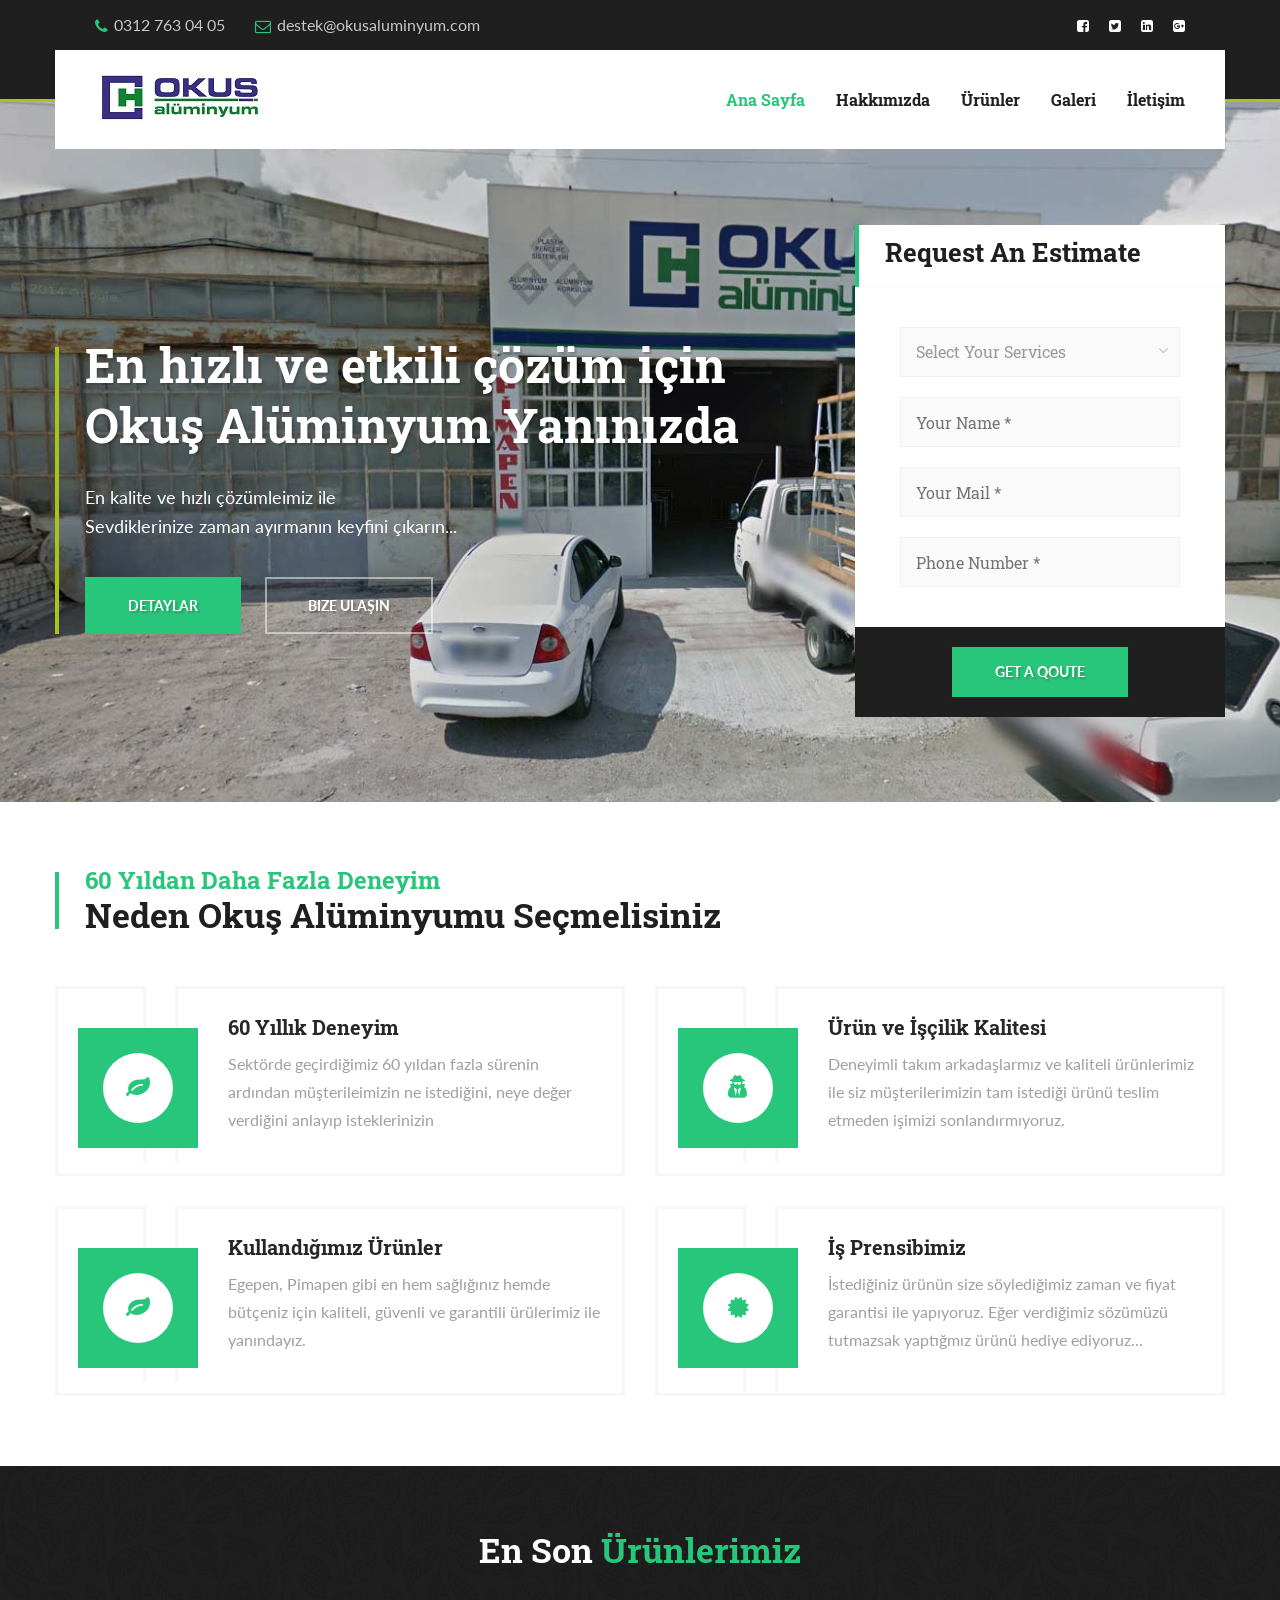
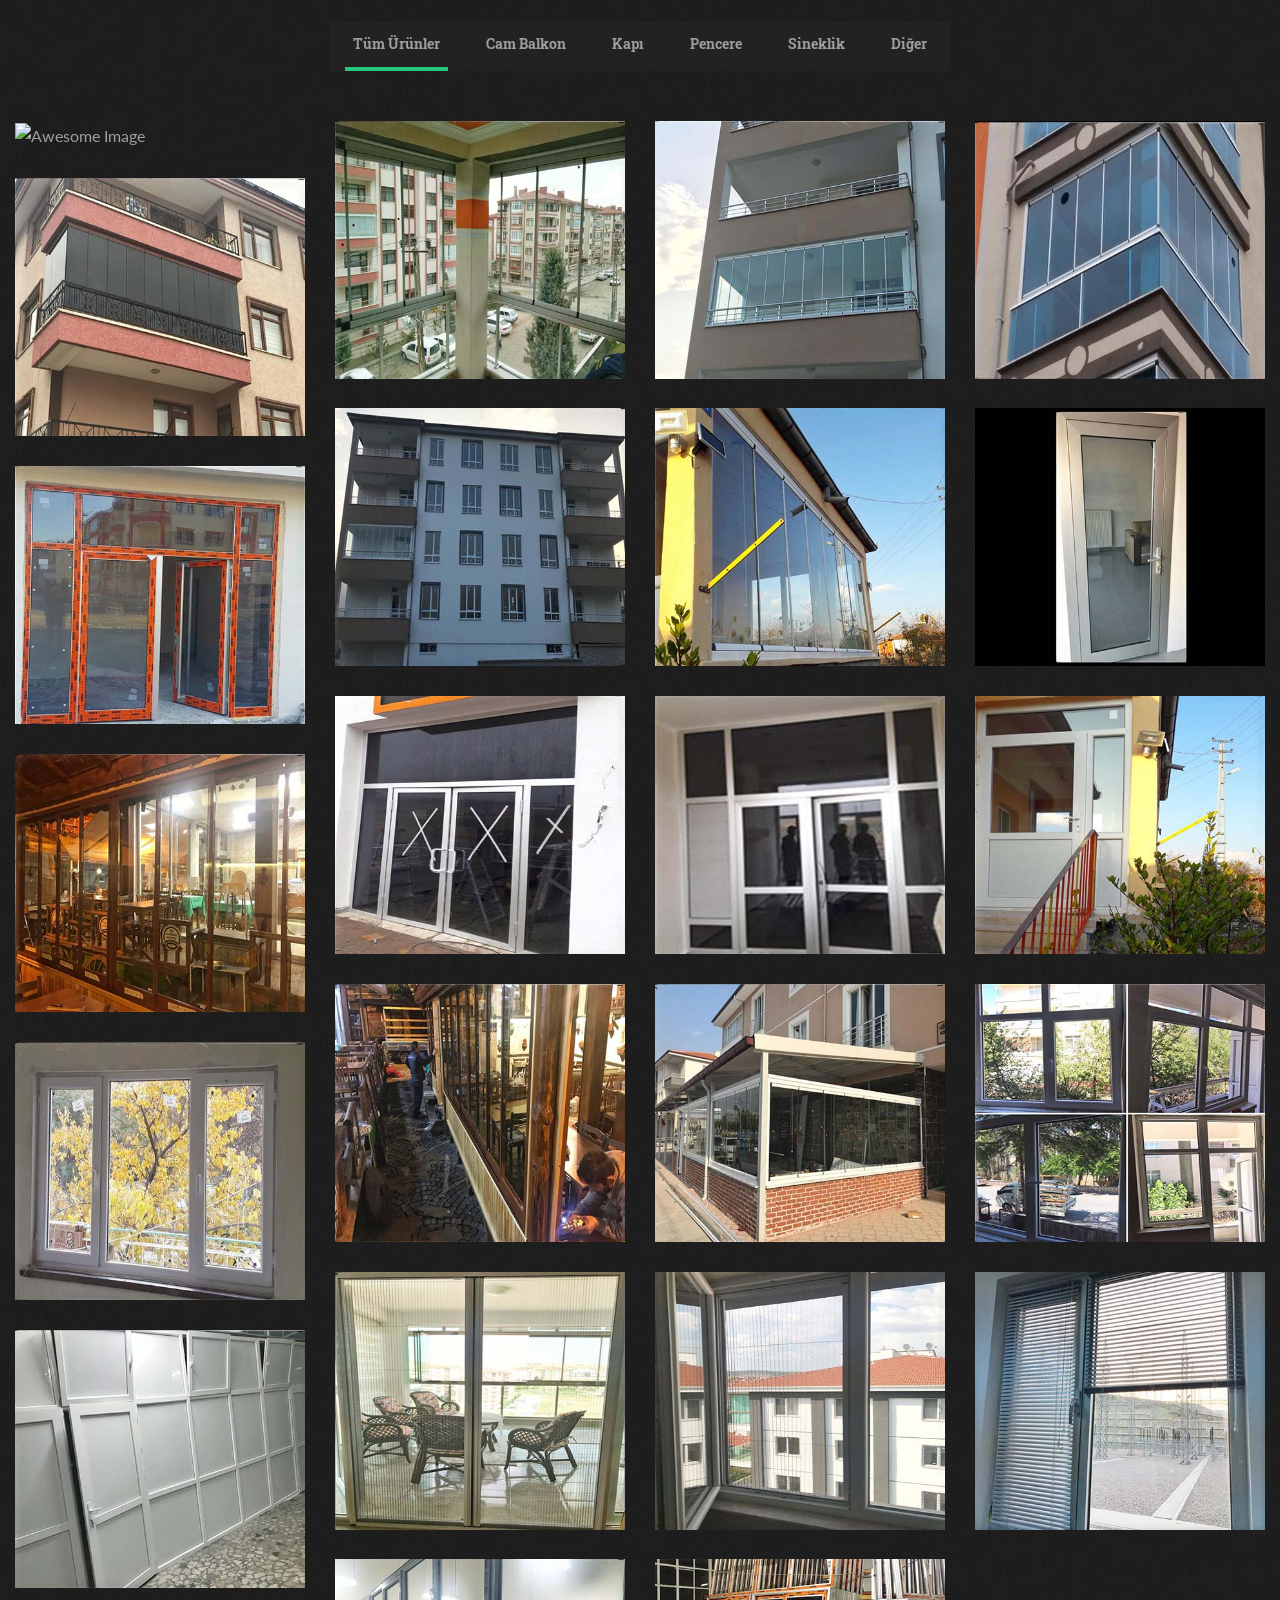
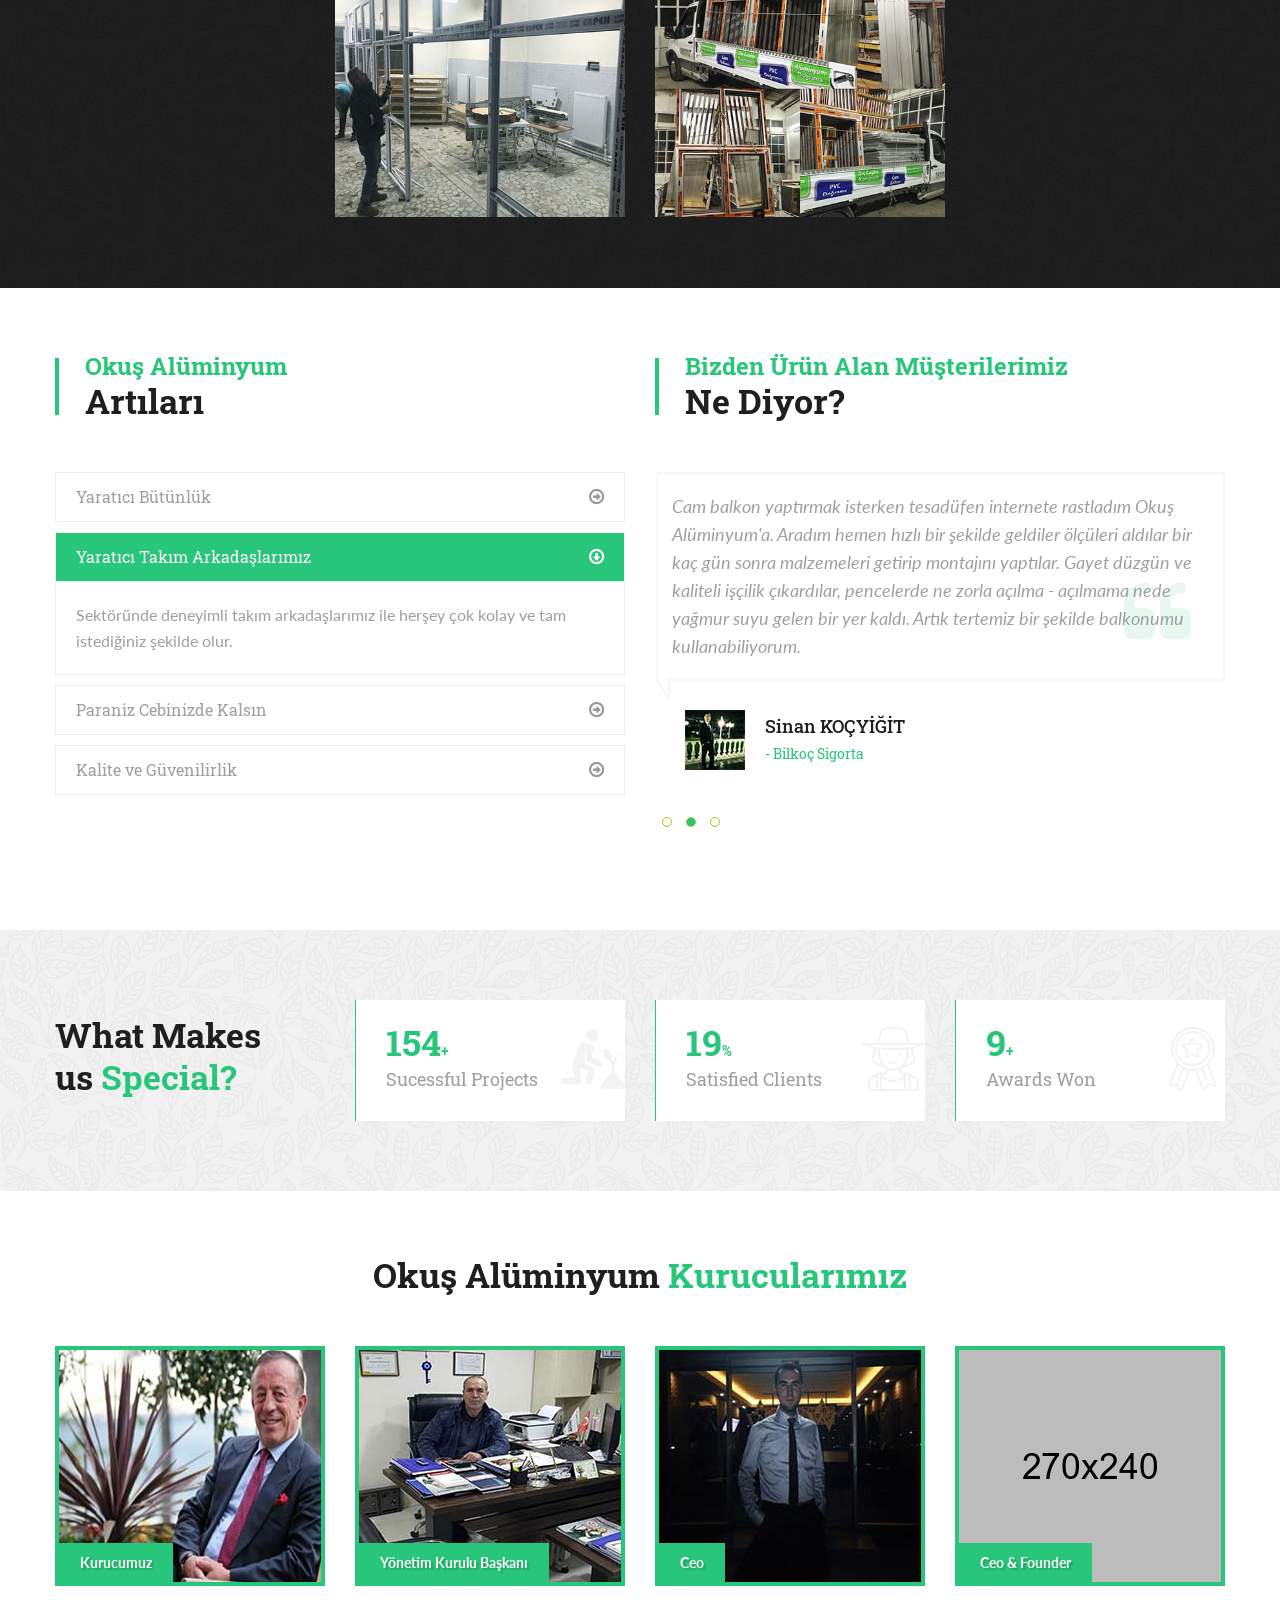
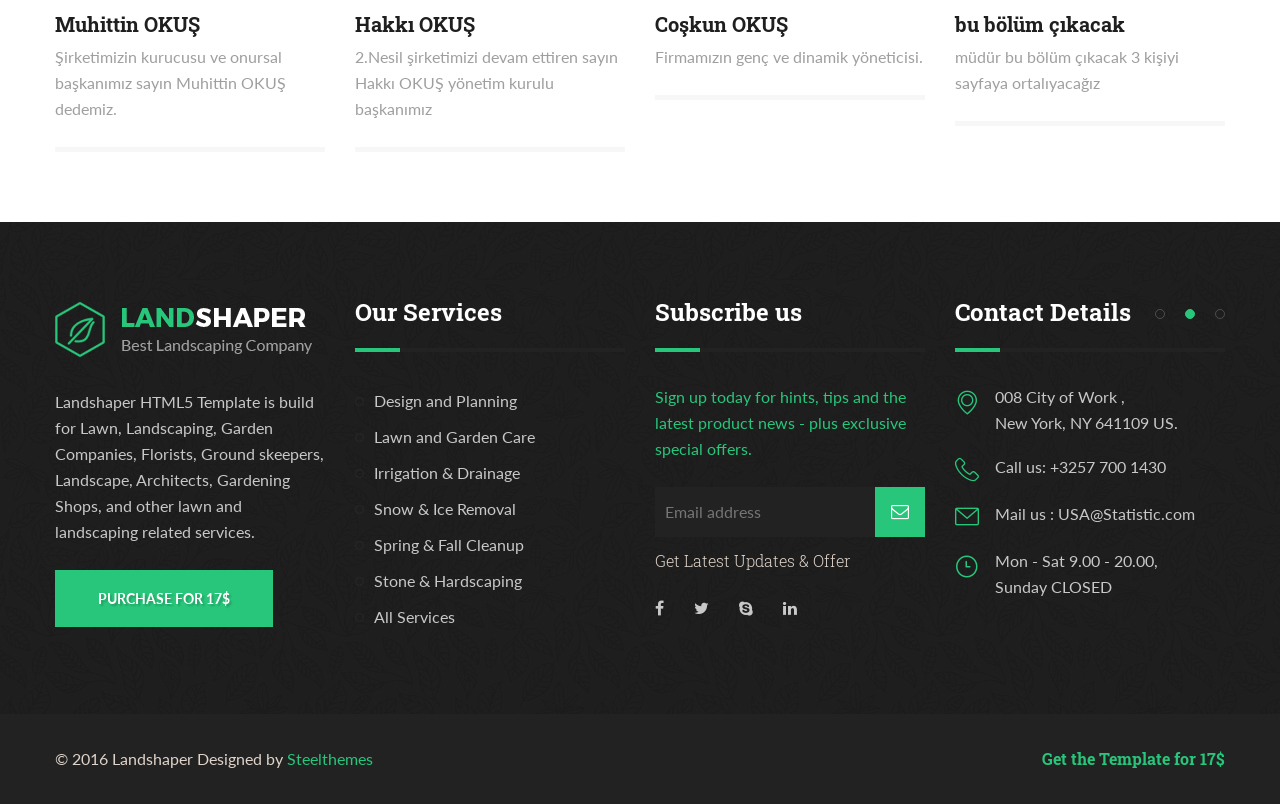
==== commit 080003d8: "ana sayfa düeelteme sd" ====
--- a/index.html
+++ b/index.html
@@ -148,7 +148,7 @@
                     </div><!-- /.icon-box -->
                     <div class="text-box">
                         <h3>60 Yıllık Deneyim</h3>
-                        <p>Sektörde geçirdiğimiz 60 yıldan fazla sürenin ardından siz müşterileimizin ne istediğini, neye değer verdiğini çok iyi anlayıp sizin isteklerinizin tam anlamı ile gerçekleşmesi için çalışıyoruz. </p>
+                        <p>Sektörde geçirdiğimiz 60 yıldan fazla sürenin ardından müşterileimizin ne istediğini, neye değer verdiğini anlayıp isteklerinizin </p>
                     </div><!-- /.text-box -->
                 </div><!-- /.single-service-box-four -->
             </div><!-- /.col-md-6 -->
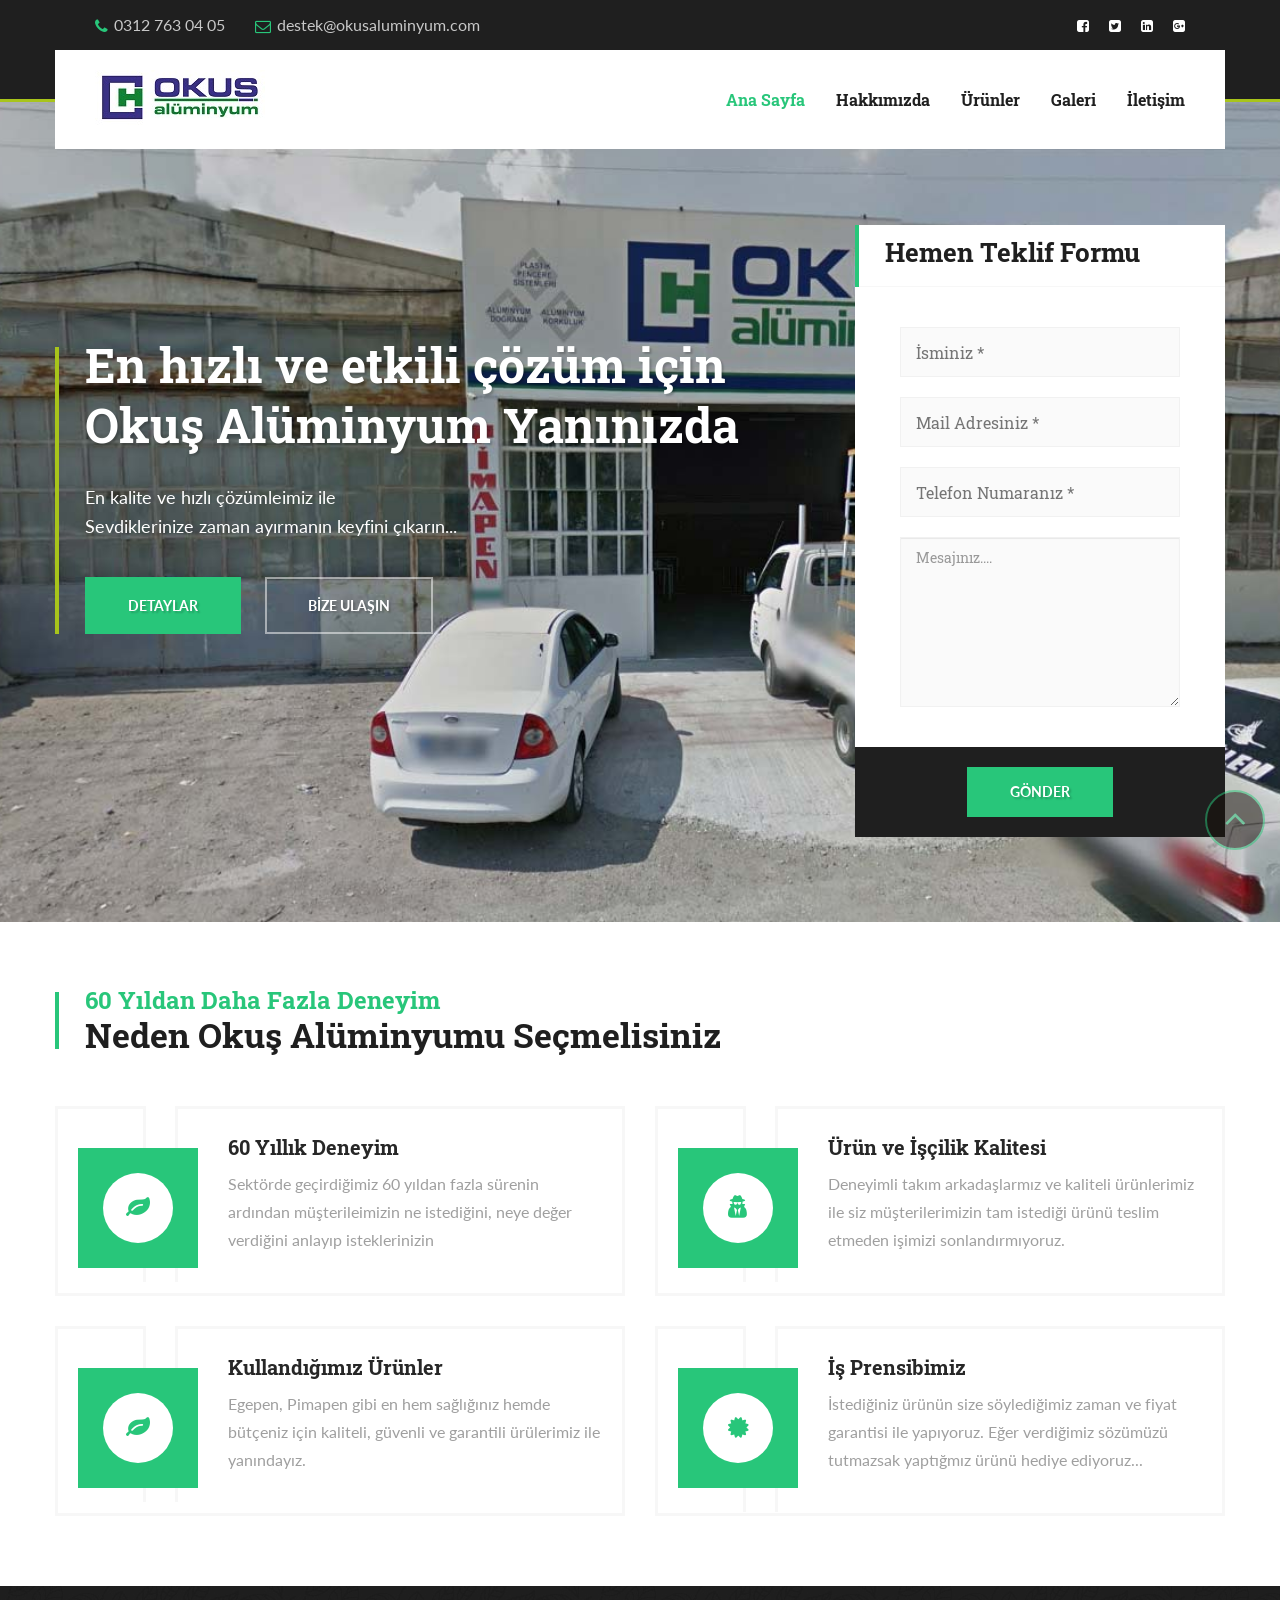
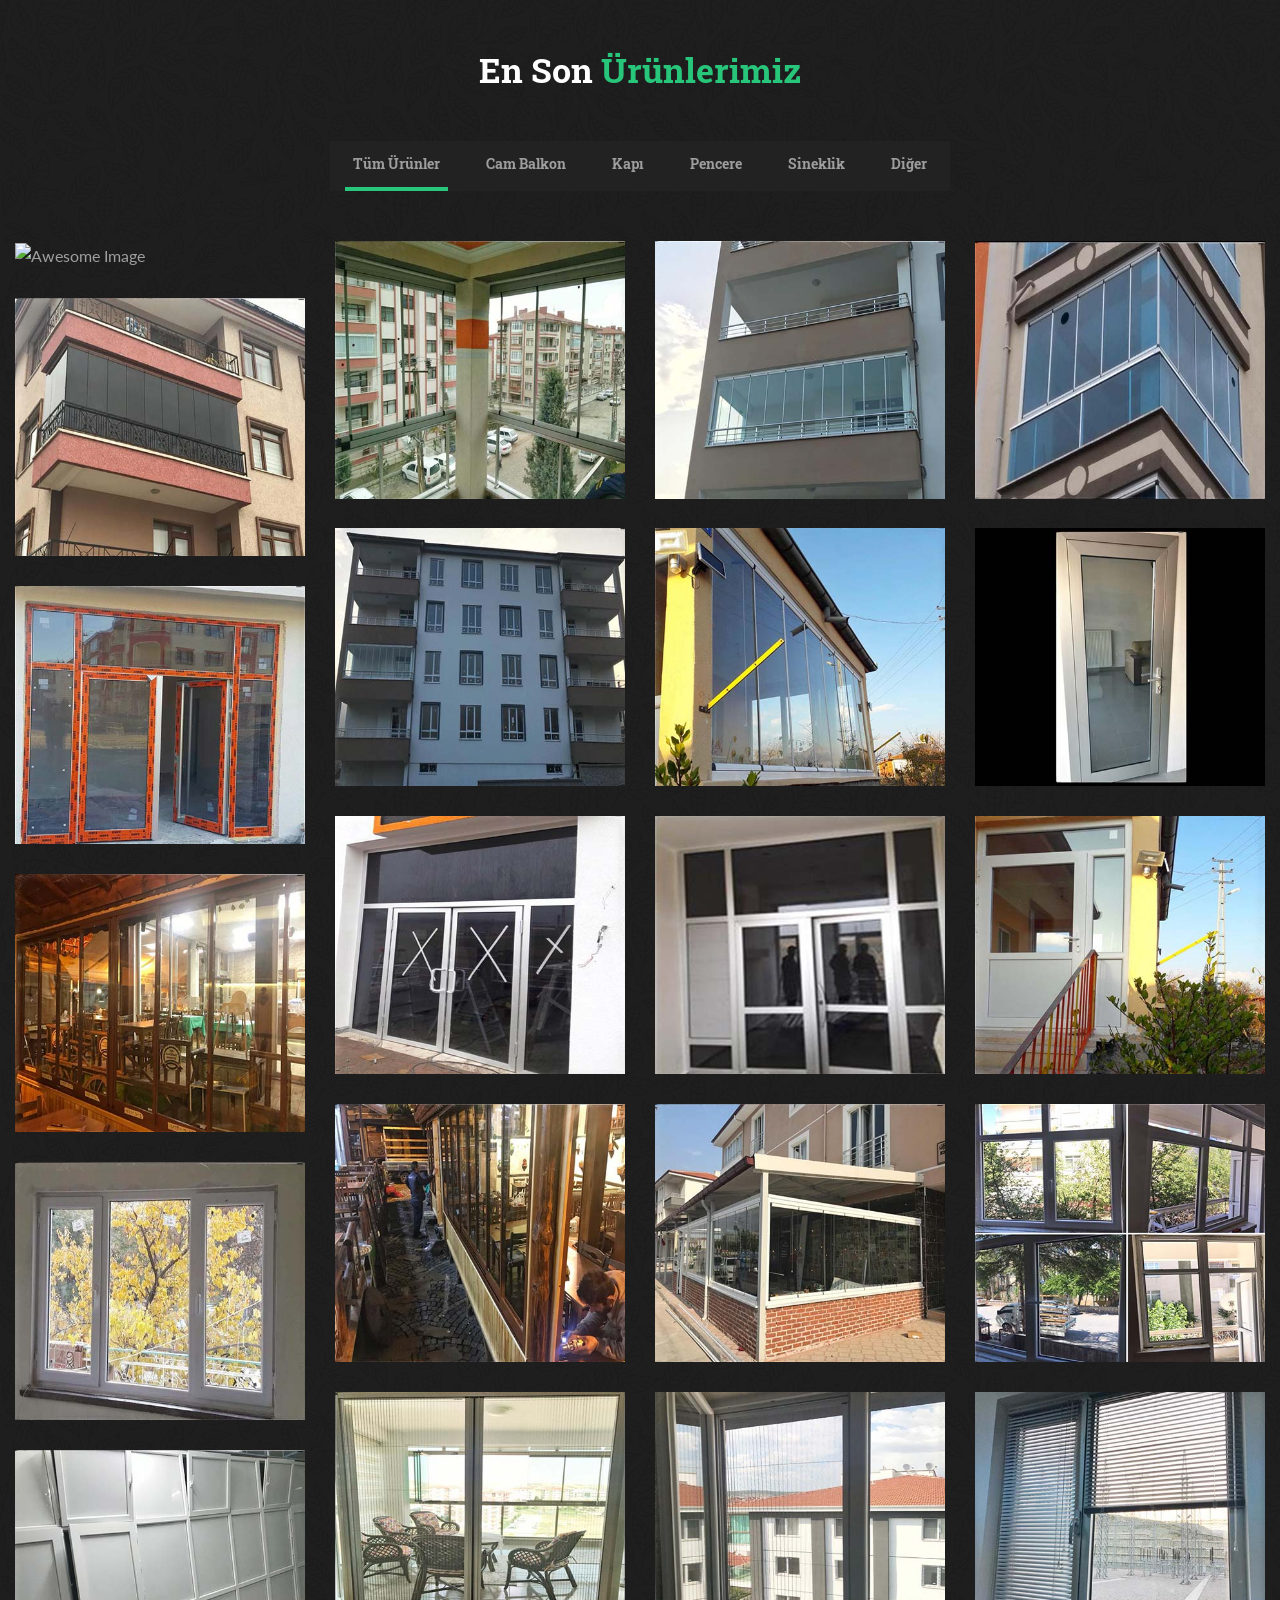
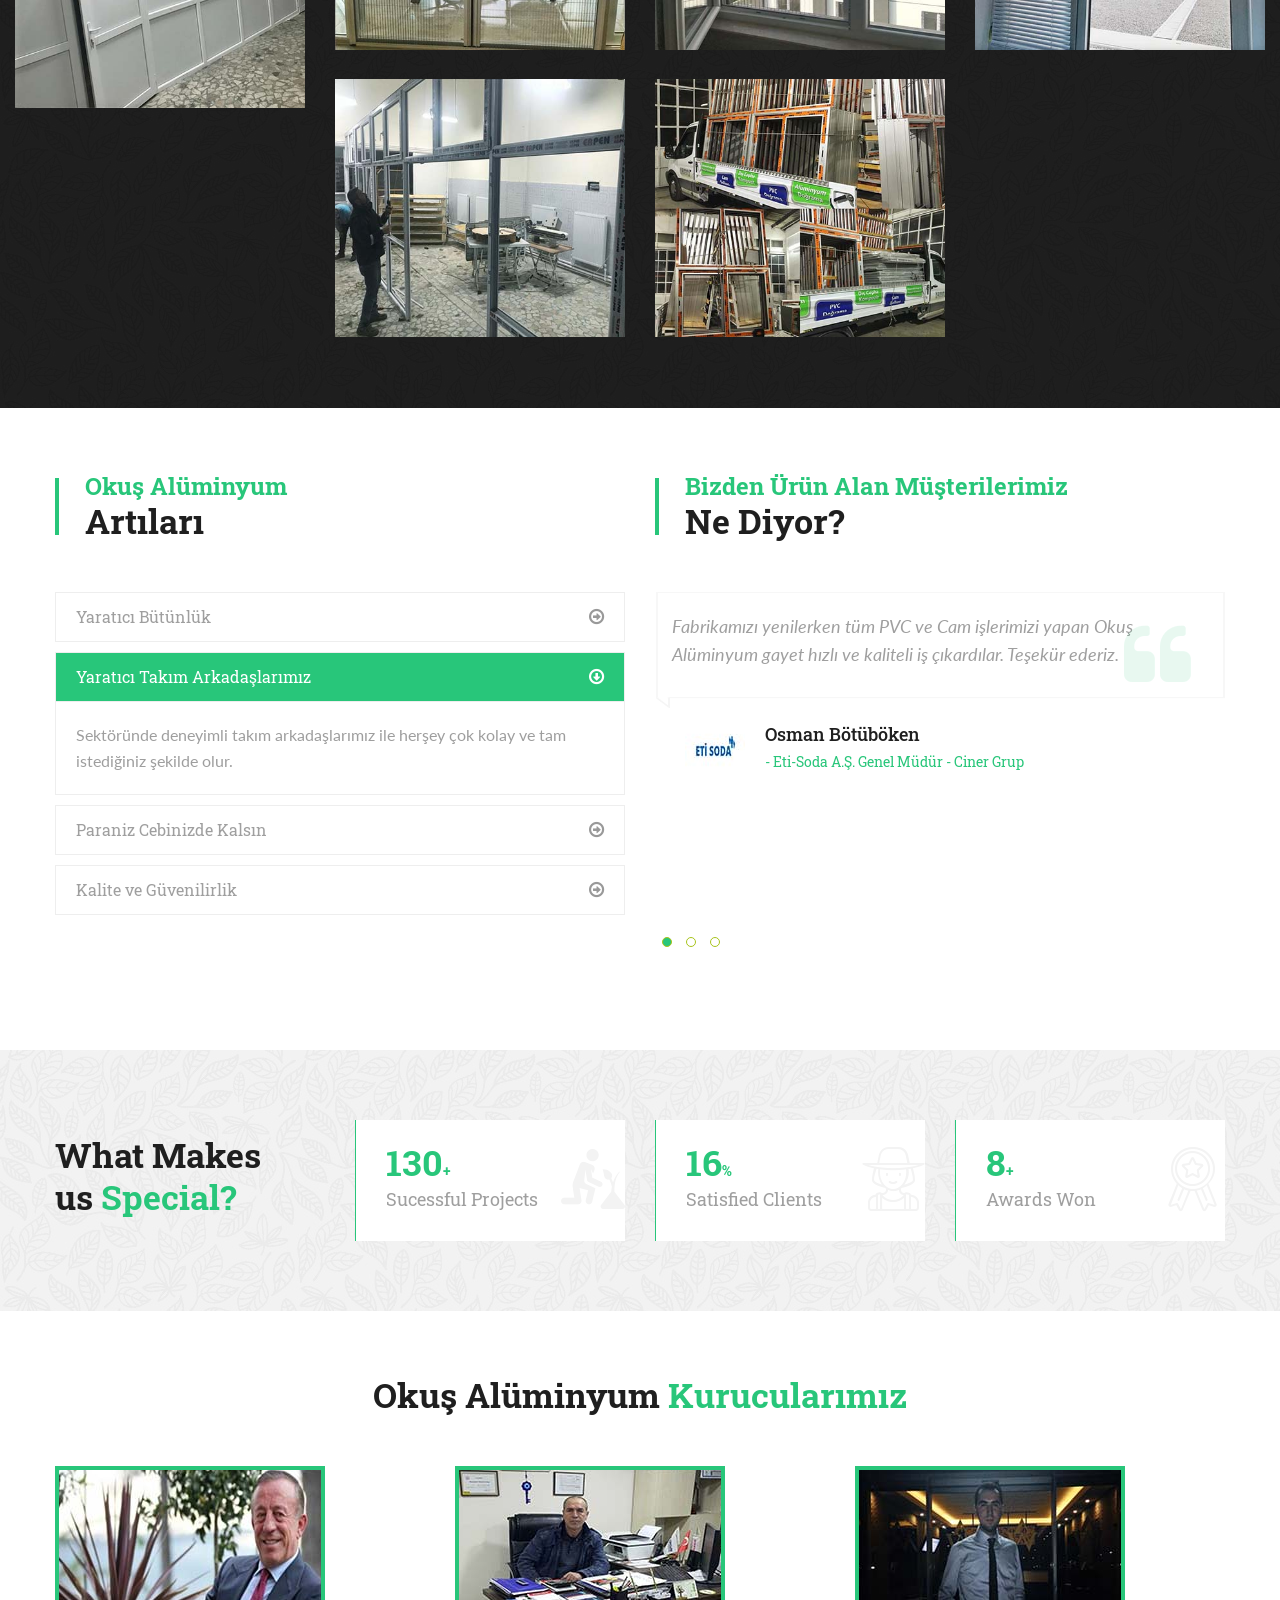
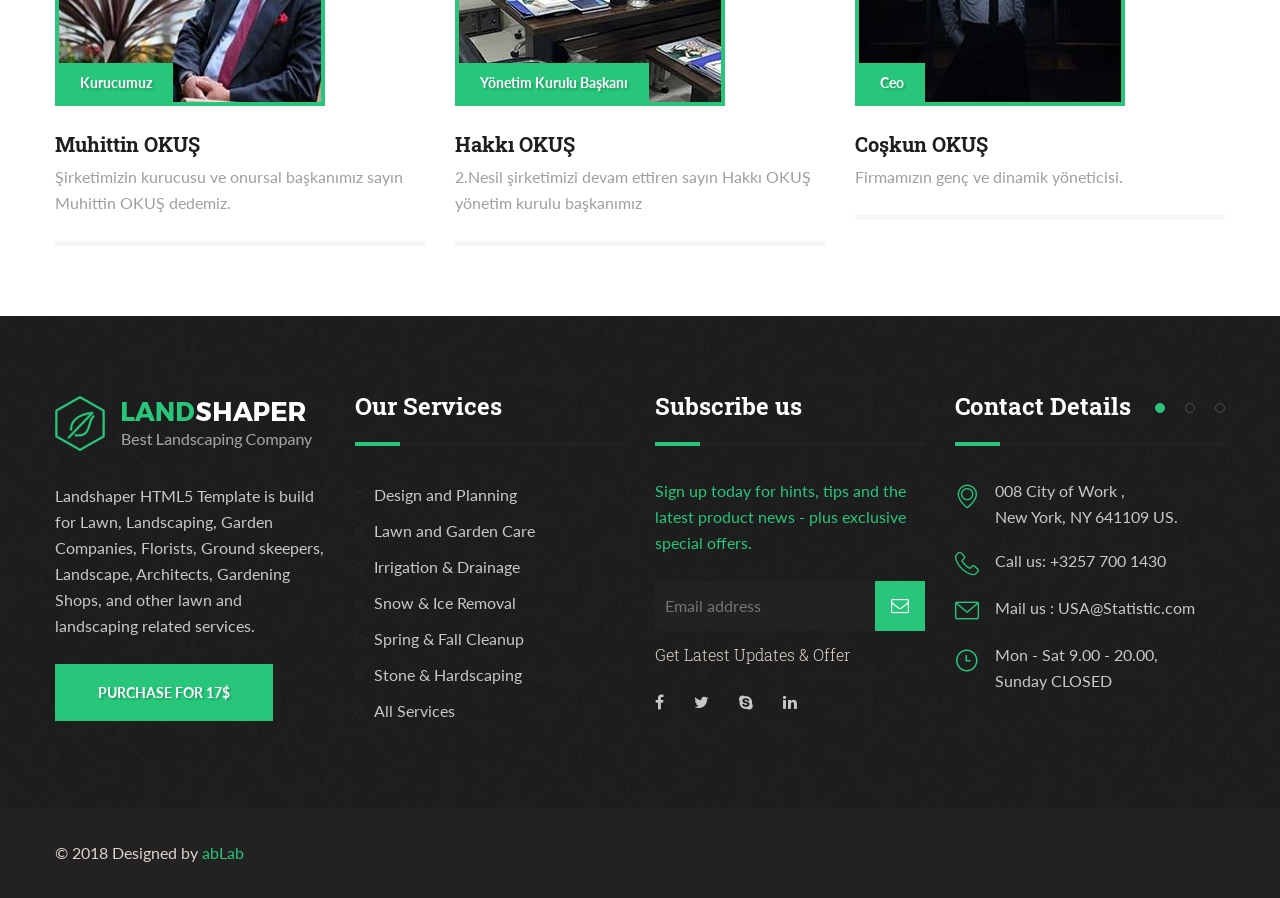
==== commit 12e00266: "düzenlemeler" ====
--- a/index.html
+++ b/index.html
@@ -1,5 +1,5 @@
 <!DOCTYPE html>
-<html lang="en">
+<html lang="tr">
 <head>
 	<meta charset="UTF-8" />
 	<title>Okuş Alüminyum</title>
@@ -75,7 +75,7 @@
                     <div class="inner-box">
                         <div class="sec-title medium outer-stroke">
                             <div class="inner">
-                                <h2 class="base-color-text">Request An Estimate</h2>
+                                <h2 class="base-color-text">Hemen Teklif Formu</h2>
                                 <span class="decor-line"></span>
                             </div><!-- /.inner-->
                         </div><!-- /.sec-title-->
@@ -83,37 +83,27 @@
                             <div class="row">
                                 <div class="col-md-12">
                                     <div class="form-grp">
-                                        <div class="select-box">
-                                            <select class="selectpicker">
-                                                <option value="">Select Your Services</option>
-                                                <option value="1">Design and Planning </option>
-                                                <option value="2">Lawn and Garden Care</option>
-                                                <option value="3">Irrigation & Drainage</option>
-                                                <option value="4">Snow & Ice Removal </option>
-                                                <option value="5">Spring & Fall Cleanup </option>
-                                                <option value="6">Stone & Hardscaping </option>
-                                            </select>
-                                        </div><!-- /.select-box -->
-                                    </div><!-- /.form-grp -->
-                                </div><!-- /.col-md-12 -->
-                                <div class="col-md-12">
-                                    <div class="form-grp">
-                                        <input type="text" name="name" placeholder="Your Name *" />
+                                        <input type="text" name="name" placeholder="İsminiz *" />
                                     </div><!-- /.form-grp -->
                                 </div><!-- /.col-md-6 -->
                                 <div class="col-md-12">
                                     <div class="form-grp">
-                                        <input type="text" name="email" placeholder="Your Mail *" />
+                                        <input type="text" name="email" placeholder="Mail Adresiniz *" />
                                     </div><!-- /.form-grp -->
                                 </div><!-- /.col-md-6 -->
                                 <div class="col-md-12">
                                     <div class="form-grp">
-                                        <input type="text" name="phone" placeholder="Phone Number *" />
+                                        <input type="text" name="phone" placeholder="Telefon Numaranız *" />
+                                    </div><!-- /.form-grp -->
+                                </div><!-- /.col-md-6 -->
+								 <div class="col-md-12">
+                                    <div class="form-grp">
+                                        <textarea name="form_message" class="form-control textarea required" placeholder="Mesajınız...."></textarea>
                                     </div><!-- /.form-grp -->
                                 </div><!-- /.col-md-6 -->
                                 <div class="col-md-12">
                                     <div class="form-grp submit-box">
-                                        <button type="submit" class="thm-btn">Get A Qoute</button>
+                                        <button type="submit" class="thm-btn">Gönder</button>
                                     </div><!-- /.form-grp -->
                                 </div><!-- /.col-md-6 -->
                             </div><!-- /.orw -->
@@ -1059,7 +1049,7 @@
             <h2><span class="black-color-text">Okuş Alüminyum</span> <span class="base-color-text">Kurucularımız</span></h2>
         </div><!-- /.sec-title-->
         <div class="row">
-            <div class="col-md-3">
+            <div class="col-md-4">
                 <div class="single-team-member wow fadeInUp" data-wow-delay="0ms" data-wow-duration="1500ms">
                     <div class="img-box">
                         <img src="img/resources/muhittin.jpg" alt="Awesome Image"/>
@@ -1089,7 +1079,7 @@
                     <p>Şirketimizin kurucusu ve onursal başkanımız sayın Muhittin OKUŞ dedemiz.</p>
                 </div><!-- /.single-team-member -->
             </div><!-- /.col-md-3 -->
-            <div class="col-md-3">
+            <div class="col-md-4">
                 <div class="single-team-member wow fadeInUp" data-wow-delay="200ms" data-wow-duration="1500ms">
                     <div class="img-box">
                         <img src="img/resources/hakki.jpg" alt="Awesome Image"/>
@@ -1119,7 +1109,7 @@
                     <p>2.Nesil şirketimizi devam ettiren sayın Hakkı OKUŞ yönetim kurulu başkanımız</p>
                 </div><!-- /.single-team-member -->
             </div><!-- /.col-md-3 -->
-            <div class="col-md-3">
+            <div class="col-md-4">
                 <div class="single-team-member wow fadeInUp" data-wow-delay="400ms" data-wow-duration="1500ms">
                     <div class="img-box">
                         <img src="img/resources/coskun.jpg" alt="Awesome Image"/>
@@ -1147,36 +1137,6 @@
                     <a href="#" class="thm-btn">Ceo</a>
                     <h3>Coşkun OKUŞ</h3>
                     <p>Firmamızın genç ve dinamik yöneticisi. </p>
-                </div><!-- /.single-team-member -->
-            </div><!-- /.col-md-3 -->
-            <div class="col-md-3">
-                <div class="single-team-member wow fadeInUp" data-wow-delay="600ms" data-wow-duration="1500ms">
-                    <div class="img-box">
-                        <img src="img/resources/team-4.jpg" alt="Awesome Image"/>
-                        <div class="overlay">
-                            <div class="box">
-                                <div class="content">
-                                    <ul class="list-inline">
-                                        <li>
-                                            <a href="#"><i class="fa fa-facebook"></i></a>                                            
-                                        </li><!-- comment for inline hack 
-                                        --><li>
-                                            <a href="#"><i class="fa fa-twitter"></i></a>                                            
-                                        </li><!-- comment for inline hack 
-                                        --><li>
-                                            <a href="#"><i class="fa fa-linkedin"></i></a>                                            
-                                        </li><!-- comment for inline hack 
-                                        --><li>
-                                            <a href="#"><i class="fa fa-skype"></i></a>                                            
-                                        </li>
-                                    </ul><!-- /.list-inline -->
-                                </div><!-- /.content -->
-                            </div><!-- /.box -->
-                        </div><!-- /.overlay -->
-                    </div><!-- /.img-box -->
-                    <a href="#" class="thm-btn">Ceo & Founder</a>
-                    <h3>bu bölüm çıkacak</h3>
-                    <p>müdür bu bölüm çıkacak 3 kişiyi sayfaya ortalıyacağız</p>
                 </div><!-- /.single-team-member -->
             </div><!-- /.col-md-3 -->
         </div><!-- /.row -->
@@ -1366,11 +1326,8 @@
 	<section class="footer-bottom">
 		<div class="container">
 			<div class="pull-left copy-text">
-				<p>© 2016 Landshaper Designed by <a href="#">Steelthemes</a></p>
+				<p>© 2018 Designed by <a href="#">abLab</a></p>
 			</div><!-- /.pull-left -->
-			<div class="pull-right get-text">
-				<p><a href="#">Get the Template for 17$</a></p>
-			</div><!-- /.pull-right -->
 		</div><!-- /.container -->
 	</section><!-- /.footer-bottom -->
 
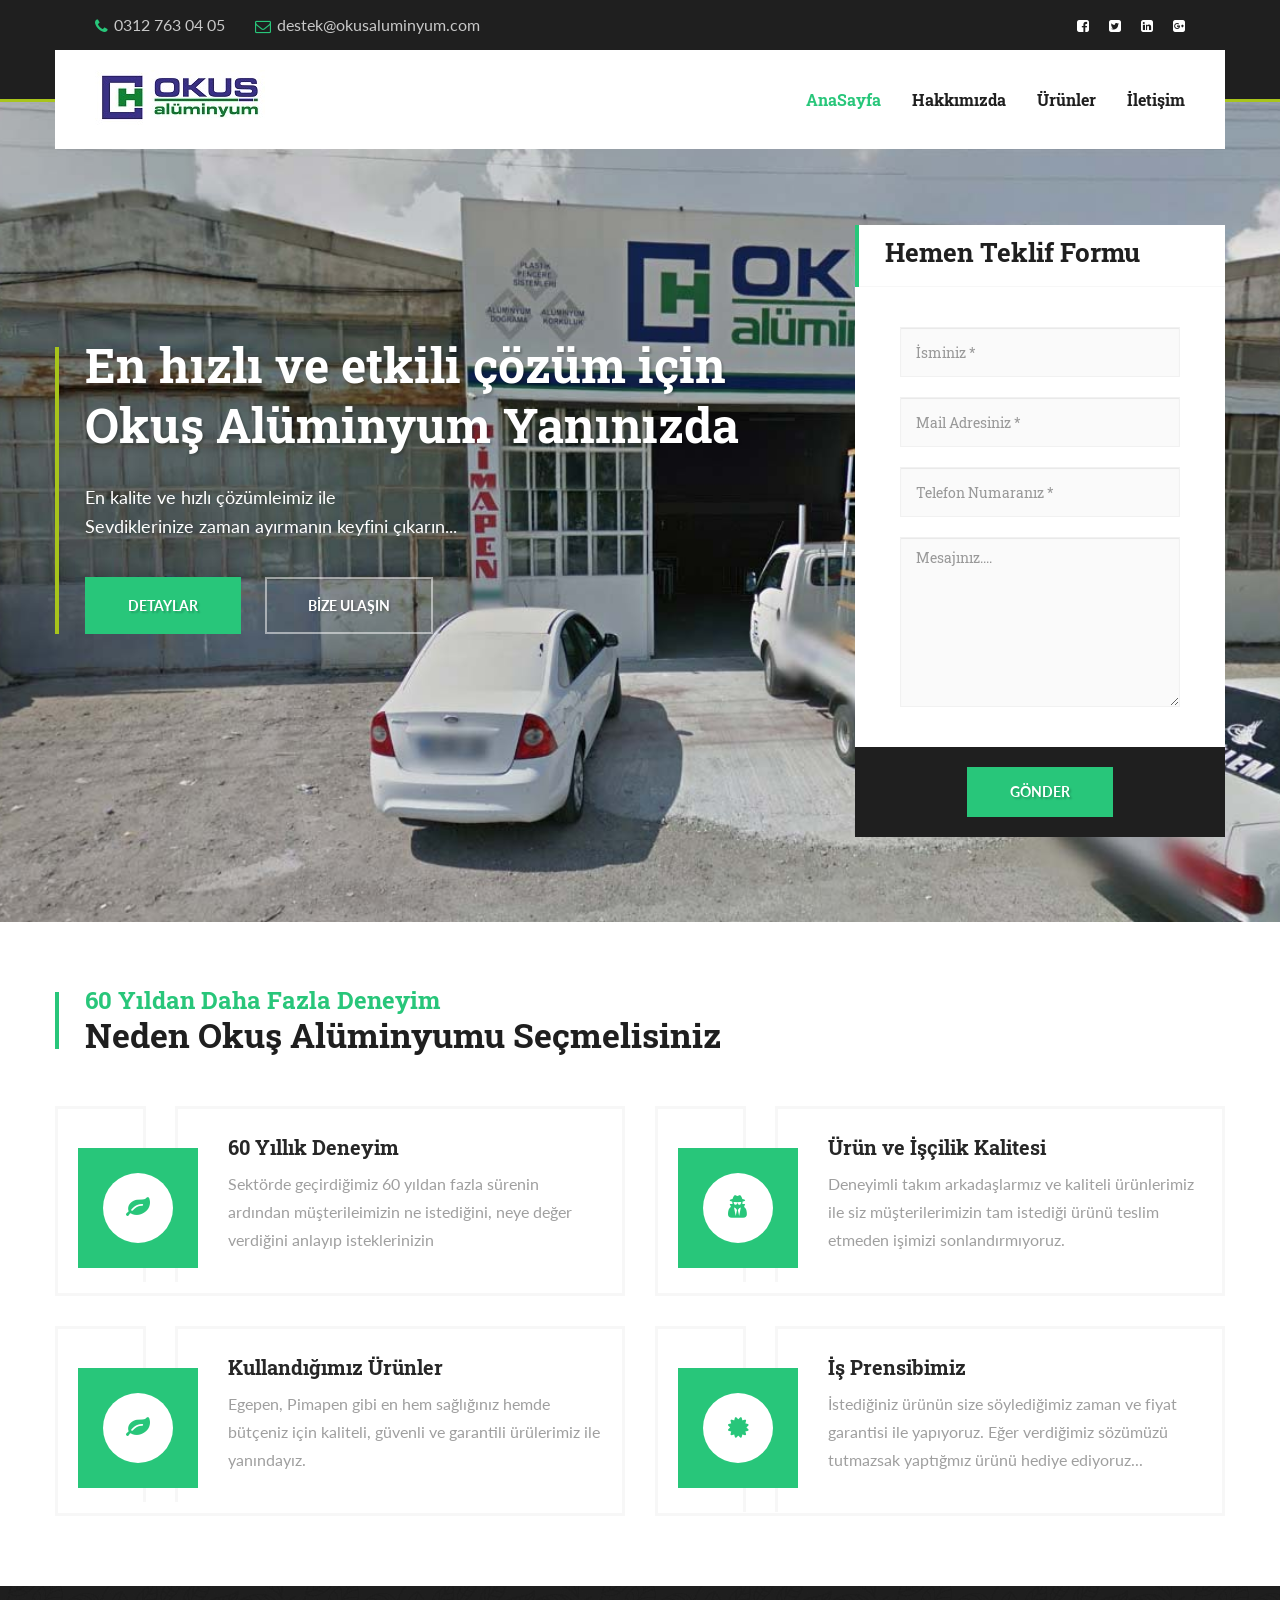
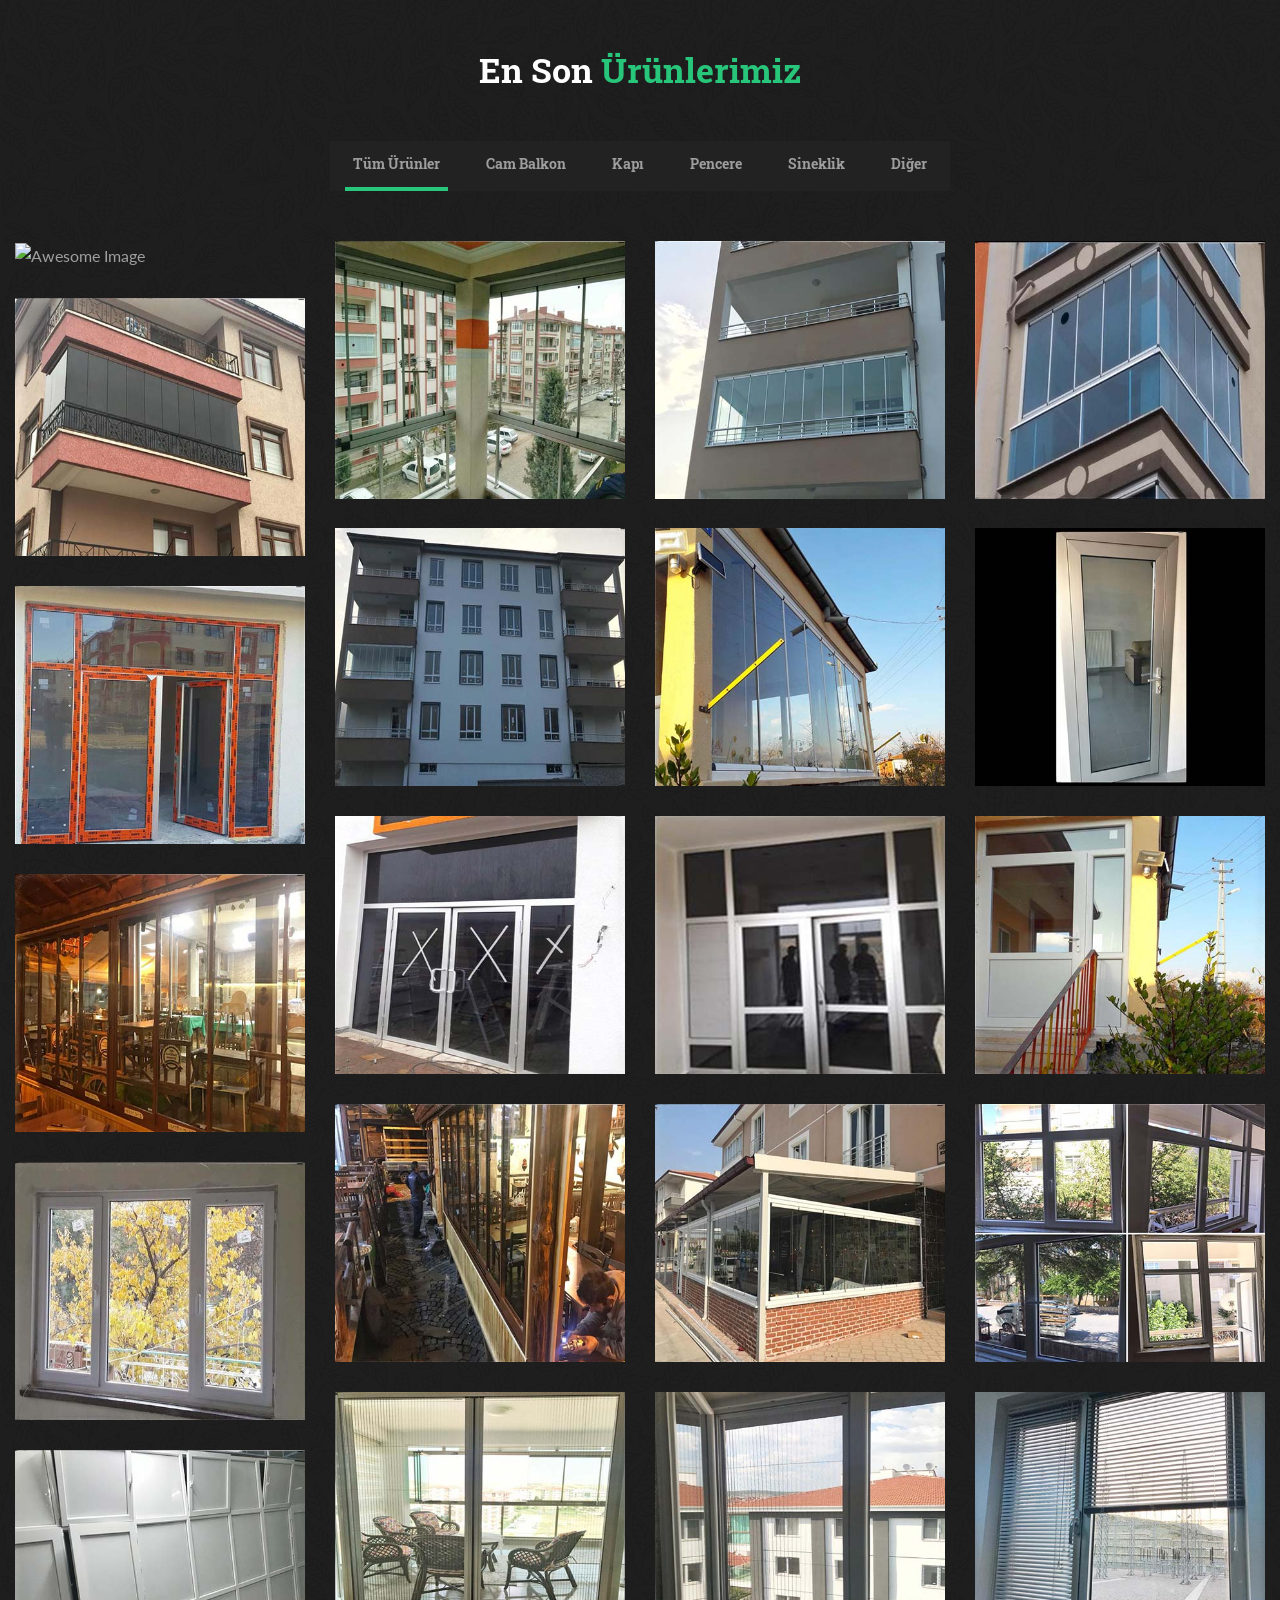
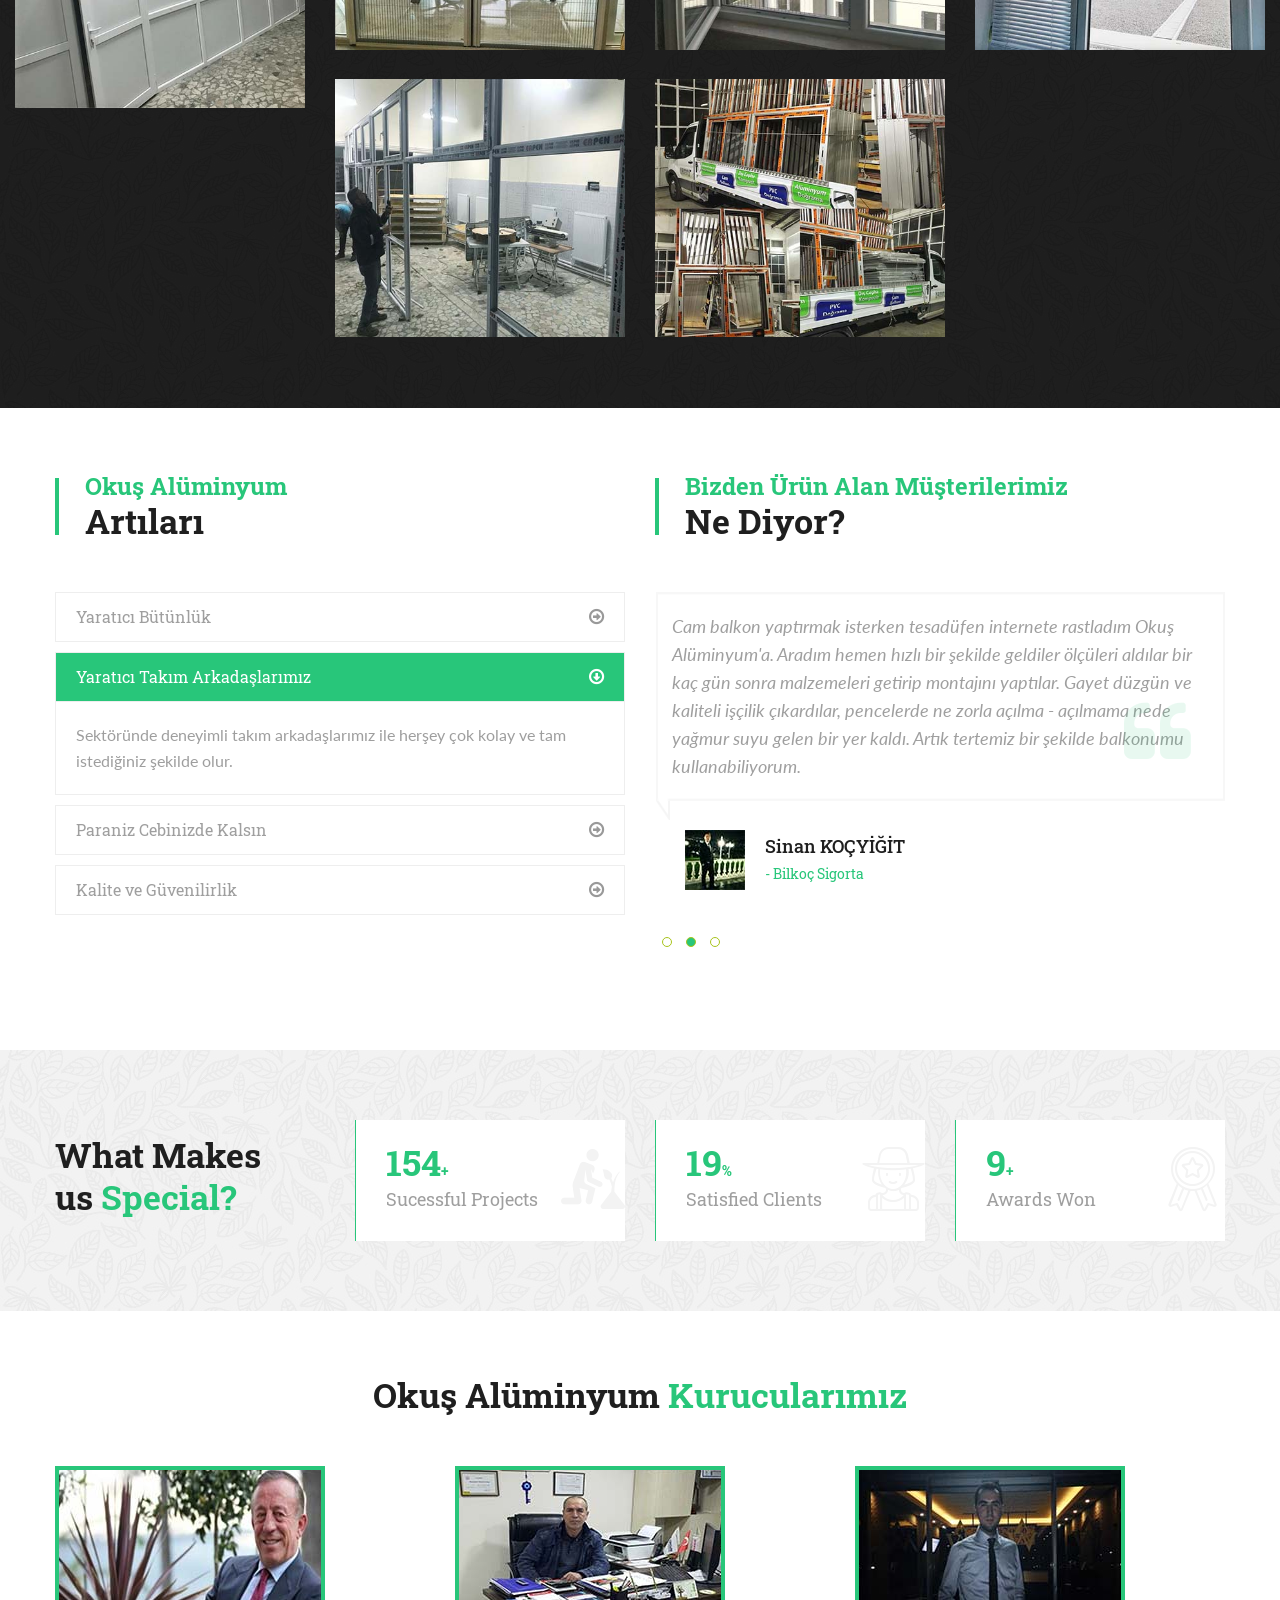
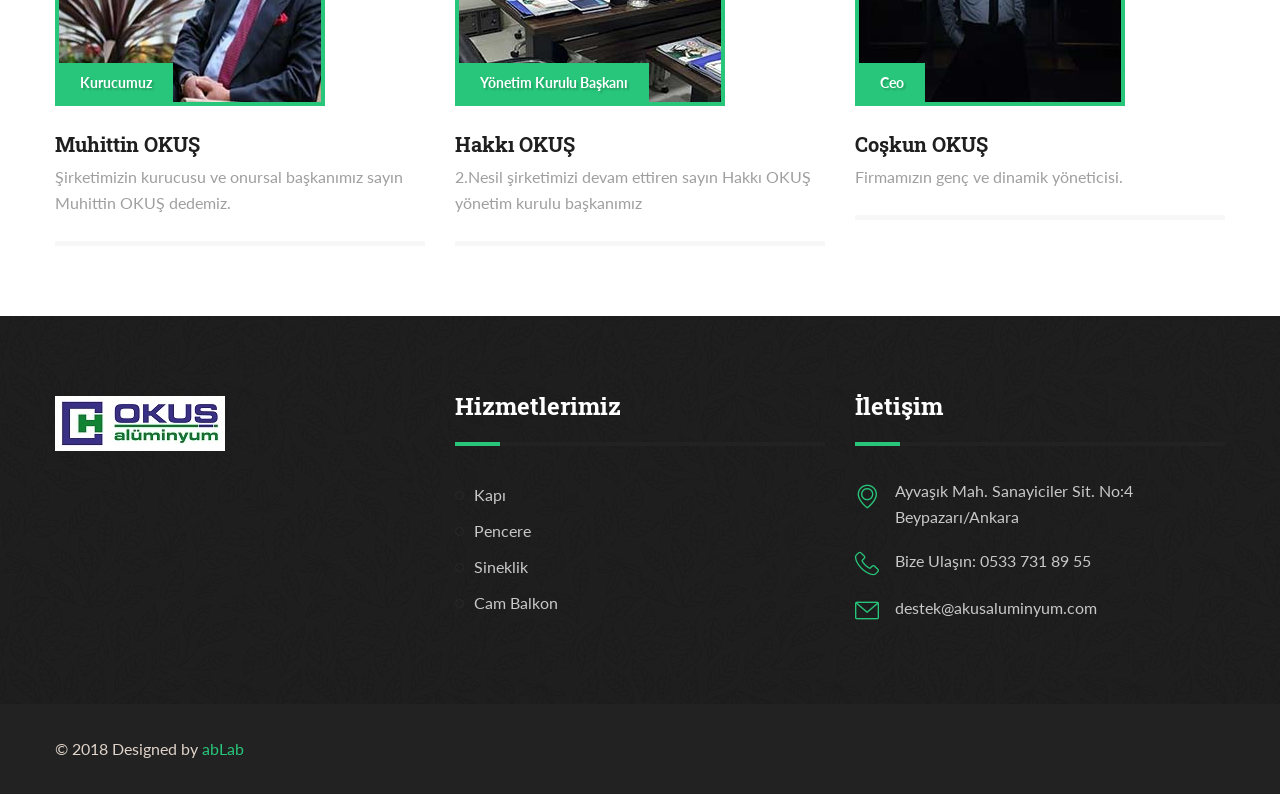
==== commit 74c13f8f: "düzenleme" ====
--- a/index.html
+++ b/index.html
@@ -79,31 +79,32 @@
                                 <span class="decor-line"></span>
                             </div><!-- /.inner-->
                         </div><!-- /.sec-title-->
-                        <form action="#" class="contact-form">
+                        <form id="contact-form" name="contact_form" class="contact-form" action="inc/sendmail.php" method="post">
                             <div class="row">
                                 <div class="col-md-12">
                                     <div class="form-grp">
-                                        <input type="text" name="name" placeholder="İsminiz *" />
+                                        <input type="text" name="form_name" class="form-control required" placeholder="İsminiz *" />
                                     </div><!-- /.form-grp -->
                                 </div><!-- /.col-md-6 -->
                                 <div class="col-md-12">
                                     <div class="form-grp">
-                                        <input type="text" name="email" placeholder="Mail Adresiniz *" />
+                                        <input type="text" name="form_email" class="form-control required email" placeholder="Mail Adresiniz *" />
                                     </div><!-- /.form-grp -->
                                 </div><!-- /.col-md-6 -->
                                 <div class="col-md-12">
                                     <div class="form-grp">
-                                        <input type="text" name="phone" placeholder="Telefon Numaranız *" />
+                                        <input type="text" name="form_phone" placeholder="Telefon Numaranız *" class="form-control required" />
                                     </div><!-- /.form-grp -->
                                 </div><!-- /.col-md-6 -->
 								 <div class="col-md-12">
                                     <div class="form-grp">
-                                        <textarea name="form_message" class="form-control textarea required" placeholder="Mesajınız...."></textarea>
+                                        <textarea name="form_message"  rows="10" class="form-control textarea required" placeholder="Mesajınız...."></textarea>
                                     </div><!-- /.form-grp -->
                                 </div><!-- /.col-md-6 -->
                                 <div class="col-md-12">
                                     <div class="form-grp submit-box">
-                                        <button type="submit" class="thm-btn">Gönder</button>
+									<input id="form_botcheck" name="form_botcheck" class="form-control" type="hidden" value="">
+                                        <button class="thm-btn" type="submit" data-loading-text="Lütfen Bekleyin...">Gönder</button>
                                     </div><!-- /.form-grp -->
                                 </div><!-- /.col-md-6 -->
                             </div><!-- /.orw -->
@@ -1145,183 +1146,8 @@
 
 
 
-	<footer class="footer has-black-color-overlay has-dark-texture">
-		<div class="container">
-			<div class="row">
-				<div class="col-md-3">
-					<div class="footer-widget about-widget">
-						<a href="index.html"><img src="img/logo2.png" alt="" /></a>
-						<p>Landshaper HTML5 Template is build  for Lawn, Landscaping, Garden Companies, Florists, Ground skeepers, Landscape, Architects, Gardening Shops, and other lawn and landscaping related services. </p> 
-						<a href="#" class="thm-btn">Purchase for 17$</a>
-					</div><!-- /.footer-widget about-widget -->
-				</div><!-- /.col-md-3 -->
-				<div class="col-md-3">
-					<div class="footer-widget link-widget">
-						<div class="sec-title-two">
-							<h3><span class="white-color-text">Our Services</span></h3>
-							<span class="decor-line"></span>
-						</div><!-- /.sec-title-two -->
-						<ul class="links">
-							<li><a href="#">Design and Planning</a></li>
-							<li><a href="#">Lawn and Garden Care</a></li>
-							<li><a href="#">Irrigation & Drainage</a></li>
-							<li><a href="#">Snow & Ice Removal</a></li>
-							<li><a href="#">Spring & Fall Cleanup</a></li>
-							<li><a href="#">Stone & Hardscaping</a></li>
-							<li><a href="#">All Services</a></li>
-						</ul><!-- /.links -->
-					</div><!-- /.footer-widget link-widget -->
-				</div><!-- /.col-md-3 -->
-				<div class="col-md-3">
-					<div class="footer-widget subscribe-widget">
-						<div class="sec-title-two">
-							<h3><span class="white-color-text">Subscribe us</span></h3>
-							<span class="decor-line"></span>
-						</div><!-- /.sec-title-two -->
-						<p class="highlight">Sign up today for hints, tips and the latest product news - plus exclusive special offers.</p>
-						<form action="inc/mailchimp/subscribe.php" class="clearfix mailchimp-form">
-							<input type="text" name="email" placeholder="Email address" />
-							<button type="submit"><i class="fa fa-envelope-o"></i></button>
-						</form>
-						<p>Get Latest Updates & Offer</p>
-						<div class="result"></div><!-- /.result -->
-						<ul class="list-inline social">
-							<li>
-								<a href="#"><i class="fa fa-facebook"></i></a>								
-							</li><!-- comment for inline hack
-							--><li>
-								<a href="#"><i class="fa fa-twitter"></i></a>								
-							</li><!-- comment for inline hack
-							--><li>
-								<a href="#"><i class="fa fa-skype"></i></a>								
-							</li><!-- comment for inline hack
-							--><li>
-								<a href="#"><i class="fa fa-linkedin"></i></a>								
-							</li>
-						</ul><!-- /.list-inline -->
-					</div><!-- /.footer-widget link-widget -->
-				</div><!-- /.col-md-3 -->
-				<div class="col-md-3">
-					<div class="footer-widget contact-widget">
-						<div class="sec-title-two">
-							<h3><span class="white-color-text">Contact Details</span></h3>
-							<span class="decor-line"></span>
-						</div><!-- /.sec-title-two -->
-						<div class="footer-contact-info-carousel owl-theme owl-carousel">
-							<div class="item">
-								<ul class="contact-infos">
-									<li>
-										<div class="icon-box">
-											<i class="lsp-icon-signs"></i>
-										</div><!-- /.icon-box -->
-										<div class="text-box">
-											<p>008 City of Work ,<br />New York, NY 641109 US.</p>
-										</div><!-- /.text-box -->
-									</li>
-									<li>
-										<div class="icon-box">
-											<i class="lsp-icon-technology"></i>
-										</div><!-- /.icon-box -->
-										<div class="text-box">
-											<p>Call us: +3257 700 1430</p>
-										</div><!-- /.text-box -->
-									</li>
-									<li>
-										<div class="icon-box">
-											<i class="lsp-icon-note"></i>
-										</div><!-- /.icon-box -->
-										<div class="text-box">
-											<p>Mail us : USA@Statistic.com </p>
-										</div><!-- /.text-box -->
-									</li>
-									<li>
-										<div class="icon-box">
-											<i class="lsp-icon-clock"></i>
-										</div><!-- /.icon-box -->
-										<div class="text-box">
-											<p>Mon - Sat 9.00 - 20.00,<br />Sunday CLOSED</p>
-										</div><!-- /.text-box -->
-									</li>
-								</ul><!-- /.contact-infos -->						
-							</div><!-- /.item -->
-							<div class="item">
-								<ul class="contact-infos">
-									<li>
-										<div class="icon-box">
-											<i class="lsp-icon-signs"></i>
-										</div><!-- /.icon-box -->
-										<div class="text-box">
-											<p>008 City of Work ,<br />New York, NY 641109 US.</p>
-										</div><!-- /.text-box -->
-									</li>
-									<li>
-										<div class="icon-box">
-											<i class="lsp-icon-technology"></i>
-										</div><!-- /.icon-box -->
-										<div class="text-box">
-											<p>Call us: +3257 700 1430</p>
-										</div><!-- /.text-box -->
-									</li>
-									<li>
-										<div class="icon-box">
-											<i class="lsp-icon-note"></i>
-										</div><!-- /.icon-box -->
-										<div class="text-box">
-											<p>Mail us : USA@Statistic.com </p>
-										</div><!-- /.text-box -->
-									</li>
-									<li>
-										<div class="icon-box">
-											<i class="lsp-icon-clock"></i>
-										</div><!-- /.icon-box -->
-										<div class="text-box">
-											<p>Mon - Sat 9.00 - 20.00,<br />Sunday CLOSED</p>
-										</div><!-- /.text-box -->
-									</li>
-								</ul><!-- /.contact-infos -->						
-							</div><!-- /.item -->
-							<div class="item">
-								<ul class="contact-infos">
-									<li>
-										<div class="icon-box">
-											<i class="lsp-icon-signs"></i>
-										</div><!-- /.icon-box -->
-										<div class="text-box">
-											<p>008 City of Work ,<br />New York, NY 641109 US.</p>
-										</div><!-- /.text-box -->
-									</li>
-									<li>
-										<div class="icon-box">
-											<i class="lsp-icon-technology"></i>
-										</div><!-- /.icon-box -->
-										<div class="text-box">
-											<p>Call us: +3257 700 1430</p>
-										</div><!-- /.text-box -->
-									</li>
-									<li>
-										<div class="icon-box">
-											<i class="lsp-icon-note"></i>
-										</div><!-- /.icon-box -->
-										<div class="text-box">
-											<p>Mail us : USA@Statistic.com </p>
-										</div><!-- /.text-box -->
-									</li>
-									<li>
-										<div class="icon-box">
-											<i class="lsp-icon-clock"></i>
-										</div><!-- /.icon-box -->
-										<div class="text-box">
-											<p>Mon - Sat 9.00 - 20.00,<br />Sunday CLOSED</p>
-										</div><!-- /.text-box -->
-									</li>
-								</ul><!-- /.contact-infos -->						
-							</div><!-- /.item -->
-						</div><!-- /.contact-info-carousel owl-theme owl-carousel -->
-						
-					</div><!-- /.footer-widget link-widget -->
-				</div><!-- /.col-md-3 -->
-			</div><!-- /.row -->
-		</div><!-- /.container -->
+	<footer class="footer has-black-color-overlay has-dark-texture" id="footer">
+		
 	</footer><!-- /.footer -->
 	<section class="footer-bottom">
 		<div class="container">
@@ -1337,7 +1163,6 @@
 
 	
 
-<!-- <script src="http://code.jquery.com/jquery-latest.min.js"></script> -->
 <script src="assets/jquery-1.12.4.min.js"></script>
 
 <script src="assets/bootstrap/js/bootstrap.min.js"></script>
@@ -1392,12 +1217,13 @@
 
 
 <script src="assets/Polyglot-Language-Switcher-master/js/jquery.polyglot.language.switcher.js"></script>
-
+<script src="js/validation.js"></script>
 <script src="js/custom.js"></script>
 
 <script>
 $(document).ready(function(){
 $("#nav").load("menu.html",function(){$("#liAnasayfa").addClass("current");});
+$("#footer").load("footer.html");
 })
 </script>
 
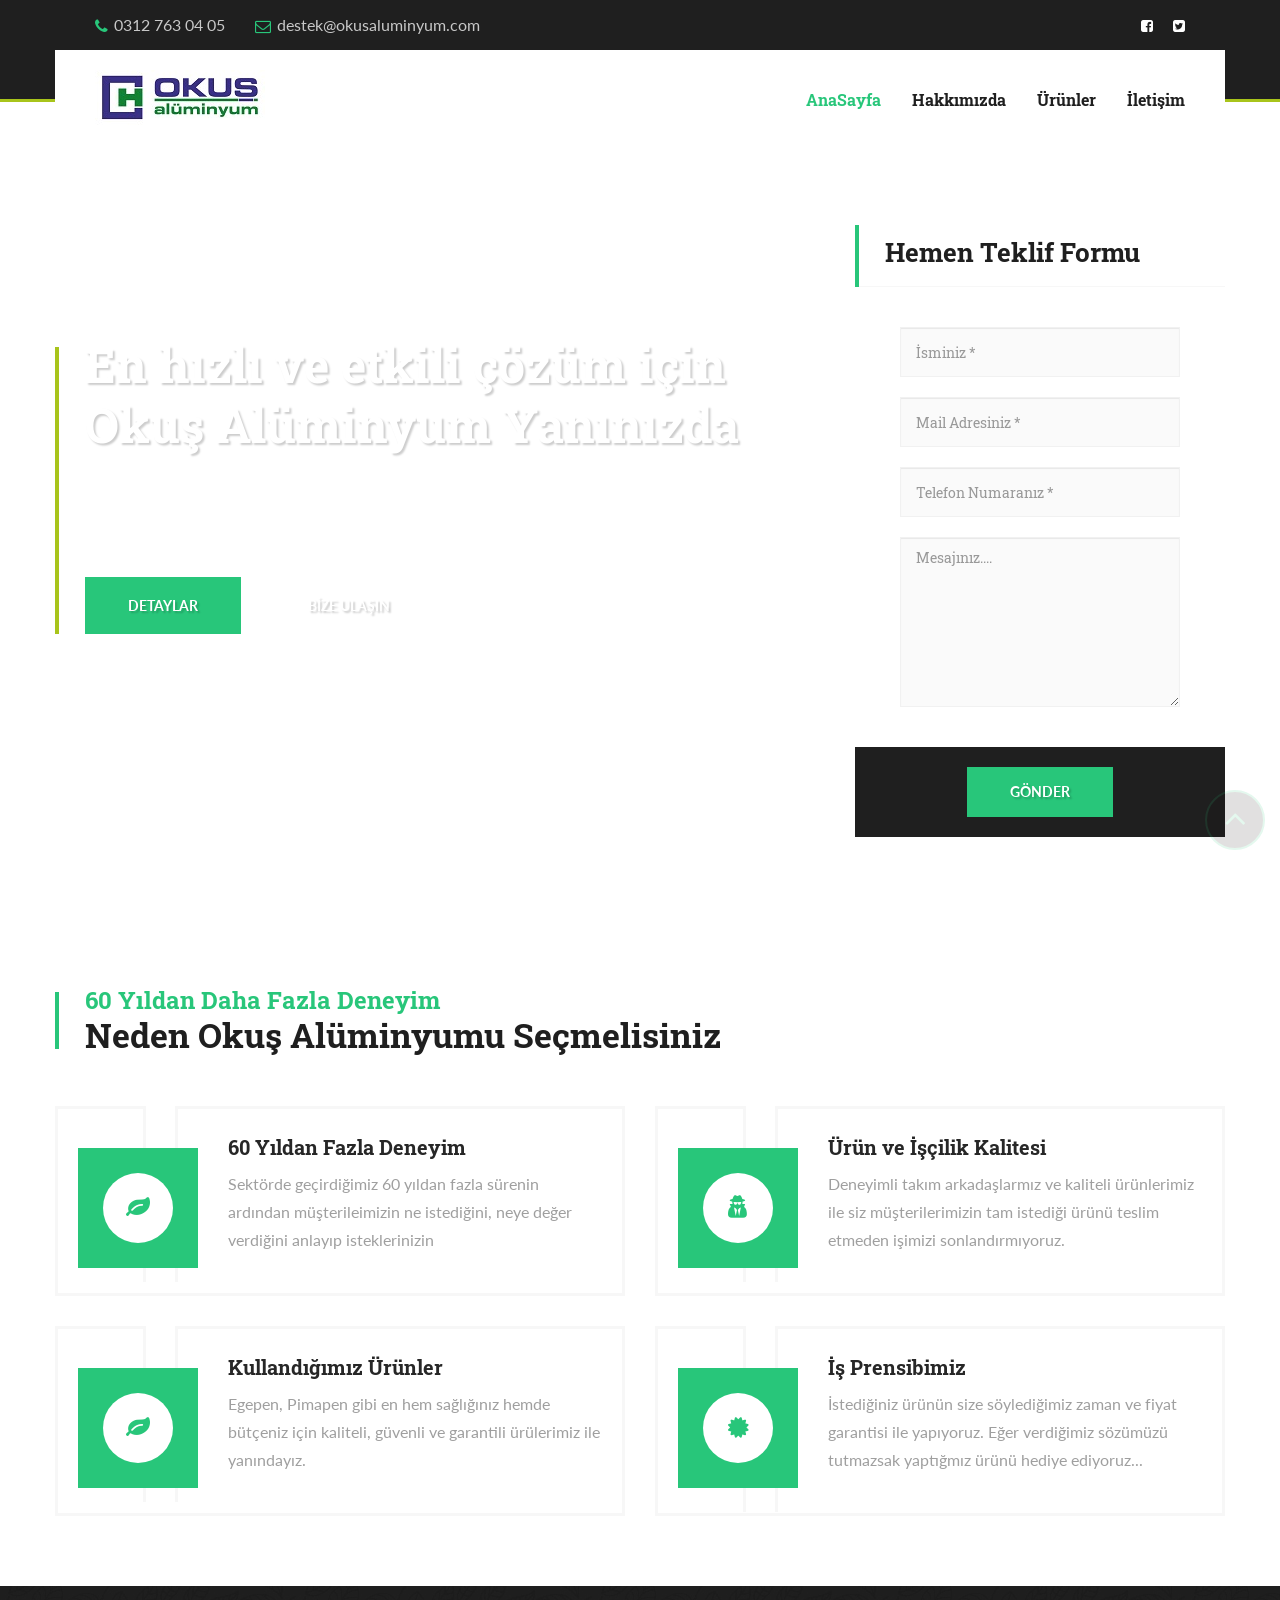
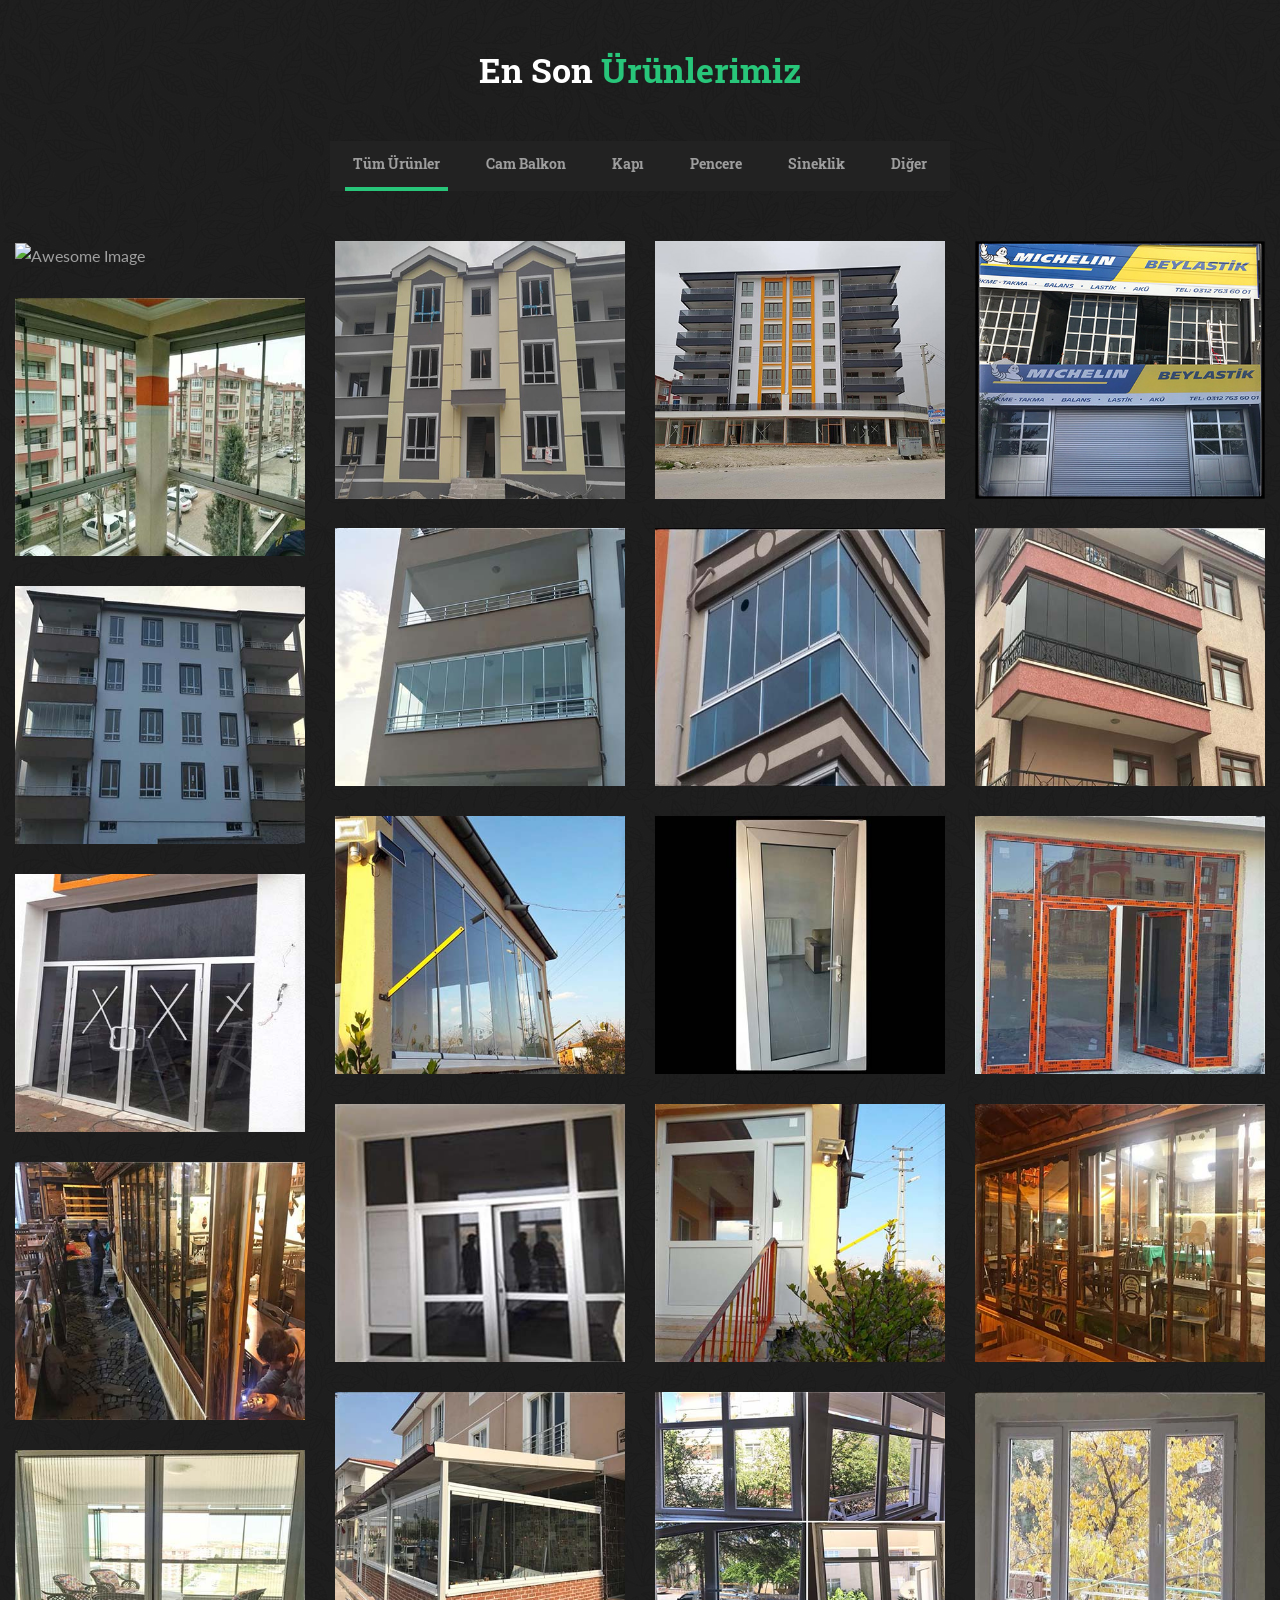
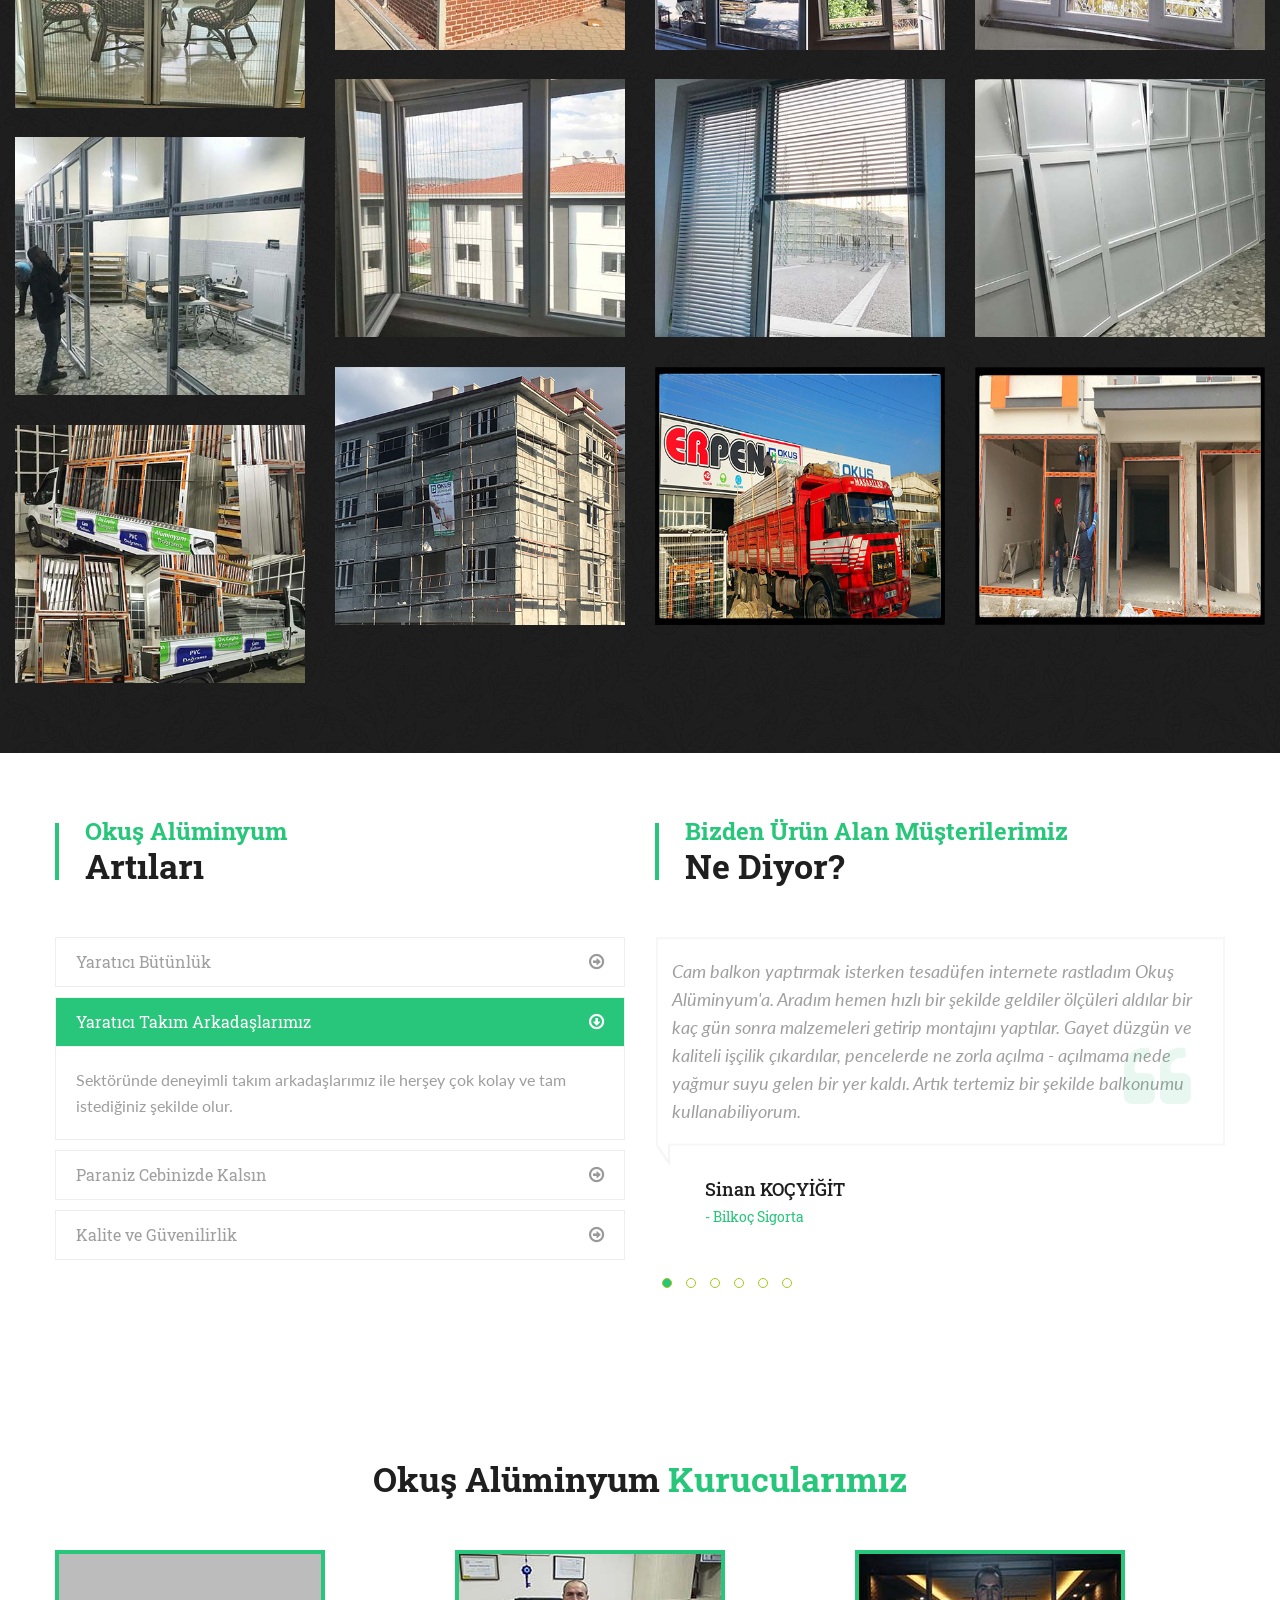
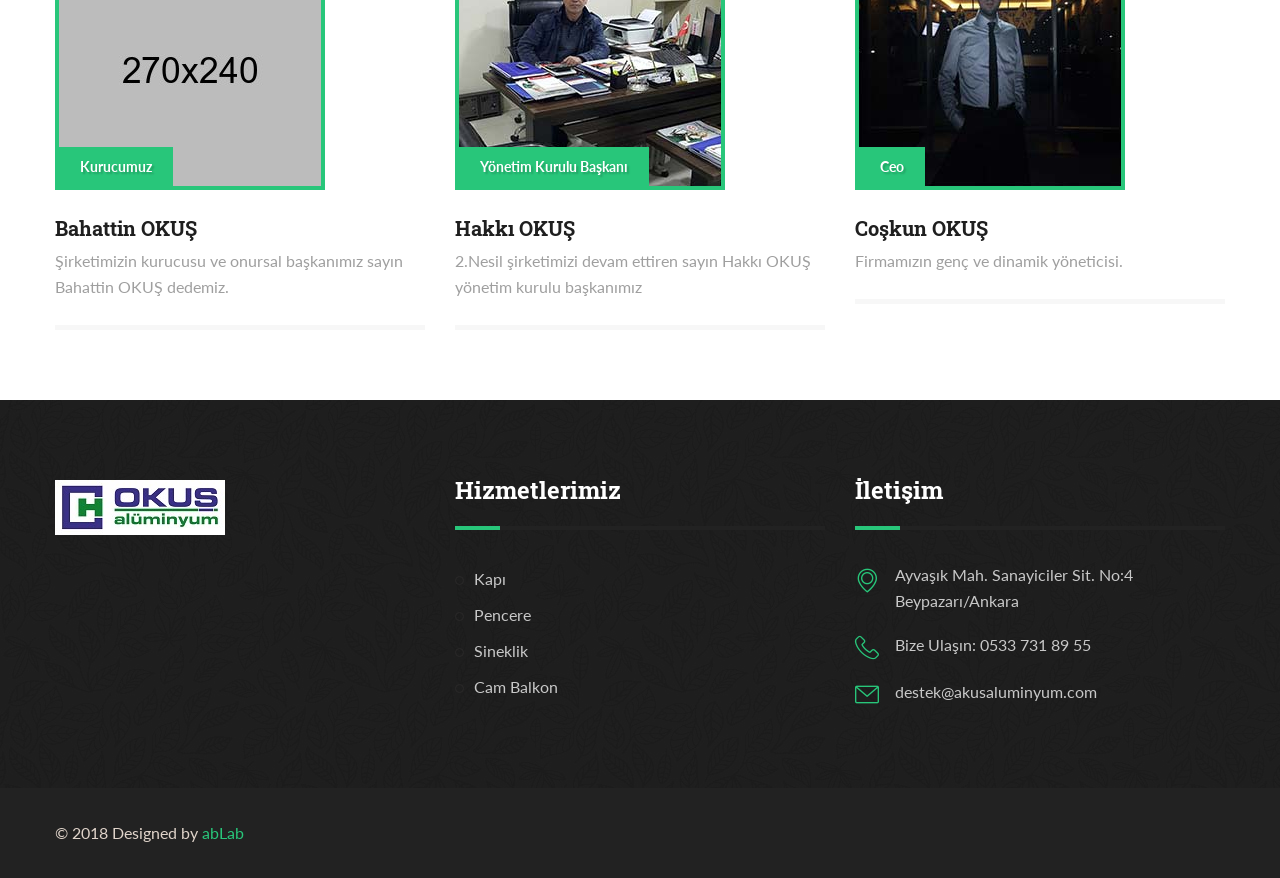
==== commit aa65f8d7: "321 321dsadsads" ====
--- a/index.html
+++ b/index.html
@@ -35,17 +35,11 @@
             <div class="pull-right contact-info right-info">                
                 <ul class="social-icon pull-left list-inline">
                     <li>
-                        <a href="#"><i class="fa fa-facebook-square"></i></a>
+                        <a href="https://www.facebook.com/coskun.okus"><i class="fa fa-facebook-square"></i></a>
                     </li><!-- comment for inline hack  
                     --><li>
-                        <a href="#"><i class="fa fa-twitter-square"></i></a>
-                    </li><!-- comment for inline hack 
-                    --><li>
-                        <a href="#"><i class="fa fa-linkedin-square"></i></a>
-                    </li><!--  comment for inline hack
-                    --><li>
-                        <a href="#"><i class="fa fa-google-plus-square"></i></a>
-                    </li>
+                        <a href="https://www.instagram.com/coskunokus"><i class="fa fa-twitter-square"></i></a>
+                    
                 </ul><!-- /.social-icon pull-left -->
             </div><!-- /.pull-right -->
         </div><!-- /.container -->
@@ -60,7 +54,7 @@
 
 
 <section class="fixed-banner sec-pad white-color-bg">
-    <div class="background-slider" data-slides="[&quot;img/resources/giris1.jpg&quot;,&quot;img/resources/giris2.jpg&quot;,&quot;img/resources/giris3.jpg&quot;,&quot;img/resources/giris4.jpg&quot;]"></div><!-- /.background-slider -->
+    <div class="background-slider" data-slides="[&quot;img/resources/giris21.jpg&quot;,&quot;img/resources/giris2.jpg&quot;,&quot;img/resources/giris3.jpg&quot;,&quot;img/resources/giris4.jpg&quot;]"></div><!-- /.background-slider -->
     <div class="container">
         <div class="row">
             <div class="col-md-8">
@@ -138,7 +132,7 @@
                         <i class="fa fa-leaf"></i>
                     </div><!-- /.icon-box -->
                     <div class="text-box">
-                        <h3>60 Yıllık Deneyim</h3>
+                        <h3>60 Yıldan Fazla Deneyim</h3>
                         <p>Sektörde geçirdiğimiz 60 yıldan fazla sürenin ardından müşterileimizin ne istediğini, neye değer verdiğini anlayıp isteklerinizin </p>
                     </div><!-- /.text-box -->
                 </div><!-- /.single-service-box-four -->
@@ -213,20 +207,17 @@
 
         <div class="row masonary-layout filter-layout">
 		<div class="col-md-3 filter-item lawn">
-                <div class="single-project-item">
-                    <div class="img-box">
-                        <img src="img/gallery/c1.jpg" alt="Awesome Image"/>
-                        <div class="overlay">
-                            <div class="box">
-                                <div class="content">
-                                    <div class="top">
-                                        <ul class="list-inline">
-                                            <li>
-                                                <a href="#"><i class="fa fa-link"></i></a>
-                                            </li>
-                                            <li>
-                                                <a data-group="1" href="img/gallery/gallery-h1-1.jpg" class="img-popup"><i class="fa fa-search-plus"></i></a>
-                                            </li>                                            
+		
+                <div class="single-project-item">
+                    <div class="img-box">
+                        <img src="img/gallery/c12.jpg" alt="Awesome Image"/>
+                        <div class="overlay">
+                            <div class="box">
+                                <div class="content">
+                                    <div class="top">
+                                        <ul class="list-inline">
+                                            
+                                                                                       
                                         </ul><!-- /.list-inline -->
                                     </div><!-- /.top -->
                                     <div class="bottom clearfix">
@@ -238,23 +229,91 @@
                             </div><!-- /.box -->
                         </div><!-- /.overlay -->
                     </div><!-- /.img-box -->
-                </div><!-- /.single-project-item -->
+                </div><!-- /.single-project-item -->				
             </div><!-- /.col-md-3 -->
 			<div class="col-md-3 filter-item lawn">
                 <div class="single-project-item">
                     <div class="img-box">
+                        <img src="img/gallery/cam1.jpg" alt="Awesome Image"/>
+                        <div class="overlay">
+                            <div class="box">
+                                <div class="content">
+                                    <div class="top">
+                                        <ul class="list-inline">
+                                            
+                                                                                        
+                                        </ul><!-- /.list-inline -->
+                                    </div><!-- /.top -->
+                                    <div class="bottom clearfix">
+                                        <div class="title">
+                                            <h3>Cam ve Balkon</h3>
+                                        </div><!-- /.title -->
+                                    </div><!-- /.bottom -->
+                                </div><!-- /.content -->
+                            </div><!-- /.box -->
+                        </div><!-- /.overlay -->
+                    </div><!-- /.img-box -->
+                </div><!-- /.single-project-item -->
+            </div><!-- /.col-md-3 -->
+			<div class="col-md-3 filter-item lawn">
+                <div class="single-project-item">
+                    <div class="img-box">
+                        <img src="img/gallery/cam2.jpg" alt="Awesome Image"/>
+                        <div class="overlay">
+                            <div class="box">
+                                <div class="content">
+                                    <div class="top">
+                                        <ul class="list-inline">
+                                            
+                                                                                        
+                                        </ul><!-- /.list-inline -->
+                                    </div><!-- /.top -->
+                                    <div class="bottom clearfix">
+                                        <div class="title">
+                                            <h3>Cam ve Balkon</h3>
+                                        </div><!-- /.title -->
+                                    </div><!-- /.bottom -->
+                                </div><!-- /.content -->
+                            </div><!-- /.box -->
+                        </div><!-- /.overlay -->
+                    </div><!-- /.img-box -->
+                </div><!-- /.single-project-item -->
+            </div><!-- /.col-md-3 -->
+			<div class="col-md-3 garden">
+                <div class="single-project-item">
+                    <div class="img-box">
+                        <img src="img/gallery/kapi1.jpg" alt="Awesome Image"/>
+                        <div class="overlay">
+                            <div class="box">
+                                <div class="content">
+                                    <div class="top">
+                                        <ul class="list-inline">
+                                            
+                                                                                        
+                                        </ul><!-- /.list-inline -->
+                                    </div><!-- /.top -->
+                                    <div class="bottom clearfix">
+                                        <div class="title">
+                                            <h3>Kapı</h3>
+                                        </div><!-- /.title -->
+                                    </div><!-- /.bottom -->
+                                </div><!-- /.content -->
+                            </div><!-- /.box -->
+                        </div><!-- /.overlay -->
+                    </div><!-- /.img-box -->
+                </div><!-- /.single-project-item -->
+            </div><!-- /.col-md-3 -->
+			<div class="col-md-3 filter-item lawn">
+                <div class="single-project-item">
+                    <div class="img-box">
                         <img src="img/gallery/c2.jpg" alt="Awesome Image"/>
                         <div class="overlay">
                             <div class="box">
                                 <div class="content">
                                     <div class="top">
                                         <ul class="list-inline">
-                                            <li>
-                                                <a href="#"><i class="fa fa-link"></i></a>
-                                            </li>
-                                            <li>
-                                                <a data-group="1" href="img/gallery/gallery-h1-1.jpg" class="img-popup"><i class="fa fa-search-plus"></i></a>
-                                            </li>                                            
+                                            
+                                                                                        
                                         </ul><!-- /.list-inline -->
                                     </div><!-- /.top -->
                                     <div class="bottom clearfix">
@@ -277,12 +336,8 @@
                                 <div class="content">
                                     <div class="top">
                                         <ul class="list-inline">
-                                            <li>
-                                                <a href="#"><i class="fa fa-link"></i></a>
-                                            </li>
-                                            <li>
-                                                <a data-group="1" href="img/gallery/gallery-h1-1.jpg" class="img-popup"><i class="fa fa-search-plus"></i></a>
-                                            </li>                                            
+                                            
+                                                                                     
                                         </ul><!-- /.list-inline -->
                                     </div><!-- /.top -->
                                     <div class="bottom clearfix">
@@ -305,12 +360,8 @@
                                 <div class="content">
                                     <div class="top">
                                         <ul class="list-inline">
-                                            <li>
-                                                <a href="#"><i class="fa fa-link"></i></a>
-                                            </li>
-                                            <li>
-                                                <a data-group="1" href="img/gallery/gallery-h1-1.jpg" class="img-popup"><i class="fa fa-search-plus"></i></a>
-                                            </li>                                            
+                                            
+                                                                                        
                                         </ul><!-- /.list-inline -->
                                     </div><!-- /.top -->
                                     <div class="bottom clearfix">
@@ -333,12 +384,8 @@
                                 <div class="content">
                                     <div class="top">
                                         <ul class="list-inline">
-                                            <li>
-                                                <a href="#"><i class="fa fa-link"></i></a>
-                                            </li>
-                                            <li>
-                                                <a data-group="1" href="img/gallery/gallery-h1-1.jpg" class="img-popup"><i class="fa fa-search-plus"></i></a>
-                                            </li>                                            
+                                            
+                                                                                        
                                         </ul><!-- /.list-inline -->
                                     </div><!-- /.top -->
                                     <div class="bottom clearfix">
@@ -361,12 +408,8 @@
                                 <div class="content">
                                     <div class="top">
                                         <ul class="list-inline">
-                                            <li>
-                                                <a href="#"><i class="fa fa-link"></i></a>
-                                            </li>
-                                            <li>
-                                                <a data-group="1" href="img/gallery/gallery-h1-1.jpg" class="img-popup"><i class="fa fa-search-plus"></i></a>
-                                            </li>                                            
+                                           
+                                                                                       
                                         </ul><!-- /.list-inline -->
                                     </div><!-- /.top -->
                                     <div class="bottom clearfix">
@@ -389,12 +432,8 @@
                                 <div class="content">
                                     <div class="top">
                                         <ul class="list-inline">
-                                            <li>
-                                                <a href="#"><i class="fa fa-link"></i></a>
-                                            </li>
-                                            <li>
-                                                <a data-group="1" href="img/gallery/gallery-h1-1.jpg" class="img-popup"><i class="fa fa-search-plus"></i></a>
-                                            </li>                                            
+                                            
+                                                                                        
                                         </ul><!-- /.list-inline -->
                                     </div><!-- /.top -->
                                     <div class="bottom clearfix">
@@ -417,12 +456,8 @@
                                 <div class="content">
                                     <div class="top">
                                         <ul class="list-inline">
-                                            <li>
-                                                <a href="#"><i class="fa fa-link"></i></a>
-                                            </li>
-                                            <li>
-                                                <a data-group="1" href="img/gallery/gallery-h1-1.jpg" class="img-popup"><i class="fa fa-search-plus"></i></a>
-                                            </li>                                            
+                                            
+                                                                                       
                                         </ul><!-- /.list-inline -->
                                     </div><!-- /.top -->
                                     <div class="bottom clearfix">
@@ -445,12 +480,8 @@
                                 <div class="content">
                                     <div class="top">
                                         <ul class="list-inline">
-                                            <li>
-                                                <a href="#"><i class="fa fa-link"></i></a>
-                                            </li>
-                                            <li>
-                                                <a data-group="1" href="img/gallery/gallery-h1-1.jpg" class="img-popup"><i class="fa fa-search-plus"></i></a>
-                                            </li>                                            
+                                            
+                                                                                      
                                         </ul><!-- /.list-inline -->
                                     </div><!-- /.top -->
                                     <div class="bottom clearfix">
@@ -473,12 +504,8 @@
                                 <div class="content">
                                     <div class="top">
                                         <ul class="list-inline">
-                                            <li>
-                                                <a href="#"><i class="fa fa-link"></i></a>
-                                            </li>
-                                            <li>
-                                                <a data-group="1" href="img/gallery/gallery-h1-2.jpg" class="img-popup"><i class="fa fa-search-plus"></i></a>
-                                            </li>                                            
+                                            
+                                                                                       
                                         </ul><!-- /.list-inline -->
                                     </div><!-- /.top -->
                                     <div class="bottom clearfix">
@@ -501,12 +528,8 @@
                                 <div class="content">
                                     <div class="top">
                                         <ul class="list-inline">
-                                            <li>
-                                                <a href="#"><i class="fa fa-link"></i></a>
-                                            </li>
-                                            <li>
-                                                <a data-group="1" href="img/gallery/gallery-h1-3.jpg" class="img-popup"><i class="fa fa-search-plus"></i></a>
-                                            </li>                                            
+                                            
+                                                                                        
                                         </ul><!-- /.list-inline -->
                                     </div><!-- /.top -->
                                     <div class="bottom clearfix">
@@ -529,12 +552,8 @@
                                 <div class="content">
                                     <div class="top">
                                         <ul class="list-inline">
-                                            <li>
-                                                <a href="#"><i class="fa fa-link"></i></a>
-                                            </li>
-                                            <li>
-                                                <a data-group="1" href="img/gallery/gallery-h1-4.jpg" class="img-popup"><i class="fa fa-search-plus"></i></a>
-                                            </li>                                            
+                                            
+                                                                                        
                                         </ul><!-- /.list-inline -->
                                     </div><!-- /.top -->
                                     <div class="bottom clearfix">
@@ -557,12 +576,8 @@
                                 <div class="content">
                                     <div class="top">
                                         <ul class="list-inline">
-                                            <li>
-                                                <a href="#"><i class="fa fa-link"></i></a>
-                                            </li>
-                                            <li>
-                                                <a data-group="1" href="img/gallery/gallery-h1-5.jpg" class="img-popup"><i class="fa fa-search-plus"></i></a>
-                                            </li>                                            
+                                            
+                                                                                       
                                         </ul><!-- /.list-inline -->
                                     </div><!-- /.top -->
                                     <div class="bottom clearfix">
@@ -585,12 +600,8 @@
                                 <div class="content">
                                     <div class="top">
                                         <ul class="list-inline">
-                                            <li>
-                                                <a href="#"><i class="fa fa-link"></i></a>
-                                            </li>
-                                            <li>
-                                                <a data-group="1" href="img/gallery/gallery-h1-5.jpg" class="img-popup"><i class="fa fa-search-plus"></i></a>
-                                            </li>                                            
+                                            
+                                                                                        
                                         </ul><!-- /.list-inline -->
                                     </div><!-- /.top -->
                                     <div class="bottom clearfix">
@@ -613,12 +624,8 @@
                                 <div class="content">
                                     <div class="top">
                                         <ul class="list-inline">
-                                            <li>
-                                                <a href="#"><i class="fa fa-link"></i></a>
-                                            </li>
-                                            <li>
-                                                <a data-group="1" href="img/gallery/gallery-h1-5.jpg" class="img-popup"><i class="fa fa-search-plus"></i></a>
-                                            </li>                                            
+                                            
+                                                                                        
                                         </ul><!-- /.list-inline -->
                                     </div><!-- /.top -->
                                     <div class="bottom clearfix">
@@ -641,12 +648,8 @@
                                 <div class="content">
                                     <div class="top">
                                         <ul class="list-inline">
-                                            <li>
-                                                <a href="#"><i class="fa fa-link"></i></a>
-                                            </li>
-                                            <li>
-                                                <a data-group="1" href="img/gallery/gallery-h1-5.jpg" class="img-popup"><i class="fa fa-search-plus"></i></a>
-                                            </li>                                            
+                                            
+                                                                                        
                                         </ul><!-- /.list-inline -->
                                     </div><!-- /.top -->
                                     <div class="bottom clearfix">
@@ -669,12 +672,8 @@
                                 <div class="content">
                                     <div class="top">
                                         <ul class="list-inline">
-                                            <li>
-                                                <a href="#"><i class="fa fa-link"></i></a>
-                                            </li>
-                                            <li>
-                                                <a data-group="1" href="img/gallery/gallery-h1-5.jpg" class="img-popup"><i class="fa fa-search-plus"></i></a>
-                                            </li>                                            
+                                            
+                                                                                        
                                         </ul><!-- /.list-inline -->
                                     </div><!-- /.top -->
                                     <div class="bottom clearfix">
@@ -697,12 +696,8 @@
                                 <div class="content">
                                     <div class="top">
                                         <ul class="list-inline">
-                                            <li>
-                                                <a href="#"><i class="fa fa-link"></i></a>
-                                            </li>
-                                            <li>
-                                                <a data-group="1" href="img/gallery/gallery-h1-6.jpg" class="img-popup"><i class="fa fa-search-plus"></i></a>
-                                            </li>                                            
+                                            
+                                                                                        
                                         </ul><!-- /.list-inline -->
                                     </div><!-- /.top -->
                                     <div class="bottom clearfix">
@@ -725,12 +720,8 @@
                                 <div class="content">
                                     <div class="top">
                                         <ul class="list-inline">
-                                            <li>
-                                                <a href="#"><i class="fa fa-link"></i></a>
-                                            </li>
-                                            <li>
-                                                <a data-group="1" href="img/gallery/gallery-h1-6.jpg" class="img-popup"><i class="fa fa-search-plus"></i></a>
-                                            </li>                                            
+                                            
+                                                                                        
                                         </ul><!-- /.list-inline -->
                                     </div><!-- /.top -->
                                     <div class="bottom clearfix">
@@ -753,12 +744,8 @@
                                 <div class="content">
                                     <div class="top">
                                         <ul class="list-inline">
-                                            <li>
-                                                <a href="#"><i class="fa fa-link"></i></a>
-                                            </li>
-                                            <li>
-                                                <a data-group="1" href="img/gallery/gallery-h1-6.jpg" class="img-popup"><i class="fa fa-search-plus"></i></a>
-                                            </li>                                            
+                                            
+                                                                                       
                                         </ul><!-- /.list-inline -->
                                     </div><!-- /.top -->
                                     <div class="bottom clearfix">
@@ -781,12 +768,8 @@
                                 <div class="content">
                                     <div class="top">
                                         <ul class="list-inline">
-                                            <li>
-                                                <a href="#"><i class="fa fa-link"></i></a>
-                                            </li>
-                                            <li>
-                                                <a data-group="1" href="img/gallery/gallery-h1-6.jpg" class="img-popup"><i class="fa fa-search-plus"></i></a>
-                                            </li>                                            
+                                            
+                                                                                        
                                         </ul><!-- /.list-inline -->
                                     </div><!-- /.top -->
                                     <div class="bottom clearfix">
@@ -809,12 +792,8 @@
                                 <div class="content">
                                     <div class="top">
                                         <ul class="list-inline">
-                                            <li>
-                                                <a href="#"><i class="fa fa-link"></i></a>
-                                            </li>
-                                            <li>
-                                                <a data-group="1" href="img/gallery/gallery-h1-7.jpg" class="img-popup"><i class="fa fa-search-plus"></i></a>
-                                            </li>                                            
+                                            
+                                                                                       
                                         </ul><!-- /.list-inline -->
                                     </div><!-- /.top -->
                                     <div class="bottom clearfix">
@@ -827,7 +806,79 @@
                         </div><!-- /.overlay -->
                     </div><!-- /.img-box -->
                 </div><!-- /.single-project-item -->
-            </div><!-- /.col-md-3 --> 
+            </div><!-- /.col-md-3 -->
+<div class="col-md-3 filter-item video">
+                <div class="single-project-item">
+                    <div class="img-box">
+                        <img src="img/gallery/diger1.jpg" alt="Awesome Image"/>
+                        <div class="overlay">
+                            <div class="box">
+                                <div class="content">
+                                    <div class="top">
+                                        <ul class="list-inline">
+                                            
+                                                                                       
+                                        </ul><!-- /.list-inline -->
+                                    </div><!-- /.top -->
+                                    <div class="bottom clearfix">
+                                        <div class="title">
+                                            <h3>Diğer</h3>
+                                        </div><!-- /.title -->
+                                    </div><!-- /.bottom -->
+                                </div><!-- /.content -->
+                            </div><!-- /.box -->
+                        </div><!-- /.overlay -->
+                    </div><!-- /.img-box -->
+                </div><!-- /.single-project-item -->
+            </div><!-- /.col-md-3 -->
+<div class="col-md-3 filter-item video">
+                <div class="single-project-item">
+                    <div class="img-box">
+                        <img src="img/gallery/diger2.jpg" alt="Awesome Image"/>
+                        <div class="overlay">
+                            <div class="box">
+                                <div class="content">
+                                    <div class="top">
+                                        <ul class="list-inline">
+                                            
+                                                                                       
+                                        </ul><!-- /.list-inline -->
+                                    </div><!-- /.top -->
+                                    <div class="bottom clearfix">
+                                        <div class="title">
+                                            <h3>Diğer</h3>
+                                        </div><!-- /.title -->
+                                    </div><!-- /.bottom -->
+                                </div><!-- /.content -->
+                            </div><!-- /.box -->
+                        </div><!-- /.overlay -->
+                    </div><!-- /.img-box -->
+                </div><!-- /.single-project-item -->
+            </div><!-- /.col-md-3 -->
+<div class="col-md-3 filter-item video">
+                <div class="single-project-item">
+                    <div class="img-box">
+                        <img src="img/gallery/diger3.jpg" alt="Awesome Image"/>
+                        <div class="overlay">
+                            <div class="box">
+                                <div class="content">
+                                    <div class="top">
+                                        <ul class="list-inline">
+                                            
+                                                                                       
+                                        </ul><!-- /.list-inline -->
+                                    </div><!-- /.top -->
+                                    <div class="bottom clearfix">
+                                        <div class="title">
+                                            <h3>Diğer</h3>
+                                        </div><!-- /.title -->
+                                    </div><!-- /.bottom -->
+                                </div><!-- /.content -->
+                            </div><!-- /.box -->
+                        </div><!-- /.overlay -->
+                    </div><!-- /.img-box -->
+                </div><!-- /.single-project-item -->
+            </div><!-- /.col-md-3 -->			
             <div class="col-md-3 filter-item video">
                 <div class="single-project-item">
                     <div class="img-box">
@@ -837,12 +888,8 @@
                                 <div class="content">
                                     <div class="top">
                                         <ul class="list-inline">
-                                            <li>
-                                                <a href="#"><i class="fa fa-link"></i></a>
-                                            </li>
-                                            <li>
-                                                <a data-group="1" href="img/gallery/gallery-h1-8.jpg" class="img-popup"><i class="fa fa-search-plus"></i></a>
-                                            </li>                                            
+                                            
+                                                                                        
                                         </ul><!-- /.list-inline -->
                                     </div><!-- /.top -->
                                     <div class="bottom clearfix">
@@ -929,31 +976,15 @@
                     </div><!-- /.sec-title-->
                 </div><!-- /.clearfix -->
                 <div class="testimonial-style-two with-carousel">
-                    <div class="testimonial-widget-carousel">                                                
-                        <div class="item">
-                            <div class="single-testimonial-two mt0">
-                                <div class="text-box">
-                                    <p>Fabrikamızı yenilerken tüm PVC ve Cam işlerimizi yapan Okuş Alüminyum gayet hızlı ve kaliteli iş çıkardılar. Teşekür ederiz. </p>
-                                </div><!-- /.text-box -->
-                                <div class="name-box">
-                                    <div class="icon-box">
-                                        <img src="img/resources/eti_soda.jpg" alt="Awesome Image"/>
-                                    </div><!-- /.icon-box -->
-                                    <div class="title-box">
-                                        <h3 class="secondary-font">Osman Bötüböken</h3>
-                                        <span class="secondary-font">- Eti-Soda A.Ş. Genel Müdür - Ciner Grup</span>
-                                    </div><!-- /.title-box -->
-                                </div><!-- /.name-box -->
-                            </div><!-- /.single-testimonial-two -->
-                        </div><!-- /.item -->
-                        <div class="item">
+                    <div class="testimonial-widget-carousel">
+<div class="item">
                             <div class="single-testimonial-two mt0">
                                 <div class="text-box">
                                     <p>Cam balkon yaptırmak isterken tesadüfen internete rastladım Okuş Alüminyum'a. Aradım hemen hızlı bir şekilde geldiler ölçüleri aldılar bir kaç gün sonra malzemeleri getirip montajını yaptılar. Gayet düzgün ve kaliteli işçilik çıkardılar, pencelerde ne zorla açılma - açılmama nede yağmur suyu gelen bir yer kaldı. Artık tertemiz bir şekilde balkonumu kullanabiliyorum.</p>
                                 </div><!-- /.text-box -->
                                 <div class="name-box">
                                     <div class="icon-box">
-                                        <img src="img/resources/sinan.jpg" alt="Awesome Image"/>
+                                        
                                     </div><!-- /.icon-box -->
                                     <div class="title-box">
                                         <h3 class="secondary-font">Sinan KOÇYİĞİT</h3>
@@ -969,7 +1000,7 @@
                                 </div><!-- /.text-box -->
                                 <div class="name-box">
                                     <div class="icon-box">
-                                        <img src="img/resources/mete.jpg" alt="Awesome Image"/>
+                                        
                                     </div><!-- /.icon-box -->
                                     <div class="title-box">
                                         <h3 class="secondary-font">Mete Temizer</h3>
@@ -977,7 +1008,72 @@
                                     </div><!-- /.title-box -->
                                 </div><!-- /.name-box -->
                             </div><!-- /.single-testimonial-two -->
+                        </div><!-- /.item -->					
+                        <div class="item">
+                            <div class="single-testimonial-two mt0">
+                                <div class="text-box">
+                                    <p>Eti Soda A.Ş. Pvc ve Cam işlemleri. </p>
+                                </div><!-- /.text-box -->
+                                <div class="name-box">
+                                    <div class="icon-box">
+                                       
+                                    </div><!-- /.icon-box -->
+                                    <div class="title-box">
+                                        <h3 class="secondary-font"></h3>
+                                        <span class="secondary-font">- Eti-Soda A.Ş. - Ciner Grup</span>
+                                    </div><!-- /.title-box -->
+                                </div><!-- /.name-box -->
+                            </div><!-- /.single-testimonial-two -->
                         </div><!-- /.item -->
+						<div class="item">
+                            <div class="single-testimonial-two mt0">
+                                <div class="text-box">
+                                    <p>Kazan Soda A.Ş. Pvc ve Cam işlemleri</p>
+                                </div><!-- /.text-box -->
+                                <div class="name-box">
+                                    <div class="icon-box">
+                                        
+                                    </div><!-- /.icon-box -->
+                                    <div class="title-box">
+                                        <h3 class="secondary-font"></h3>
+                                        <span class="secondary-font">- Kazan Soda A.Ş.</span>
+                                    </div><!-- /.title-box -->
+                                </div><!-- /.name-box -->
+                            </div><!-- /.single-testimonial-two -->
+                        </div><!-- /.item -->
+						<div class="item">
+                            <div class="single-testimonial-two mt0">
+                                <div class="text-box">
+                                    <p>Kanıvar İnşaat Pvc ve Cam işlemleri</p>
+                                </div><!-- /.text-box -->
+                                <div class="name-box">
+                                    <div class="icon-box">
+                                        
+                                    </div><!-- /.icon-box -->
+                                    <div class="title-box">
+                                        <h3 class="secondary-font"></h3>
+                                        <span class="secondary-font">- Kanıvar İnşaat</span>
+                                    </div><!-- /.title-box -->
+                                </div><!-- /.name-box -->
+                            </div><!-- /.single-testimonial-two -->
+                        </div><!-- /.item -->
+						<div class="item">
+                            <div class="single-testimonial-two mt0">
+                                <div class="text-box">
+                                    <p>Turgut İnşaat Pvc ve Cam işlemleri</p>
+                                </div><!-- /.text-box -->
+                                <div class="name-box">
+                                    <div class="icon-box">
+                                        
+                                    </div><!-- /.icon-box -->
+                                    <div class="title-box">
+                                        <h3 class="secondary-font"></h3>
+                                        <span class="secondary-font">- Turgut İnşaat.</span>
+                                    </div><!-- /.title-box -->
+                                </div><!-- /.name-box -->
+                            </div><!-- /.single-testimonial-two -->
+                        </div><!-- /.item -->
+                        
                     </div><!-- /.row -->
                 </div>
             </div><!-- /.col-md-6 -->
@@ -987,60 +1083,7 @@
 
 
 
-<section class="sec-pad fact-wrapper has-gray-texture">
-    <div class="container">
-        <div class="row">
-            <div class="col-lg-3">
-                <div class="sec-title semi">
-                    <h2>What Makes <br />us <span class="base-color-text">Special?</span></h2>
-                </div><!-- /.sec-title-->
-            </div><!-- /.col-lg-3 -->
-            <div class="col-lg-9">
-                <div class="row">
-                    <div class="col-md-4">
-                        <div class="single-fact-box clearfix">
-                            <div class="text-box pull-left">
-                                <div class="count-box">
-                                    <span class="counter">800</span><span class="symbol">+</span>
-                                </div><!-- /.count-box -->
-                                <p>Sucessful Projects</p>
-                            </div><!-- /.text-box -->
-                            <div class="icon-box pull-right">
-                                <i class="lsp-icon-people"></i>
-                            </div><!-- /.pull-right -->
-                        </div><!-- /.single-fact-box -->
-                    </div><!-- /.col-md-4 -->
-                    <div class="col-md-4">
-                        <div class="single-fact-box clearfix">
-                            <div class="text-box pull-left">
-                                <div class="count-box">
-                                    <span class="counter">100</span><span class="symbol">%</span>
-                                </div><!-- /.count-box -->
-                                <p>Satisfied Clients</p>
-                            </div><!-- /.text-box -->
-                            <div class="icon-box pull-right">
-                                <i class="lsp-icon-people-1"></i>
-                            </div><!-- /.pull-right -->
-                        </div><!-- /.single-fact-box -->
-                    </div><!-- /.col-md-4 -->
-                    <div class="col-md-4">
-                        <div class="single-fact-box clearfix">
-                            <div class="text-box pull-left">
-                                <div class="count-box">
-                                    <span class="counter">50</span><span class="symbol">+</span>
-                                </div><!-- /.count-box -->
-                                <p>Awards Won</p>
-                            </div><!-- /.text-box -->
-                            <div class="icon-box pull-right">
-                                <i class="lsp-icon-medal"></i>
-                            </div><!-- /.pull-right -->
-                        </div><!-- /.single-fact-box -->
-                    </div><!-- /.col-md-4 -->
-                </div><!-- /.row -->
-            </div><!-- /.col-lg-9 -->
-        </div><!-- /.row -->
-    </div><!-- /.container -->
-</section><!-- /.sec-pad fact-wrapper -->
+
 
 
 
@@ -1053,31 +1096,20 @@
             <div class="col-md-4">
                 <div class="single-team-member wow fadeInUp" data-wow-delay="0ms" data-wow-duration="1500ms">
                     <div class="img-box">
-                        <img src="img/resources/muhittin.jpg" alt="Awesome Image"/>
+                        <img src="img/resources/team-1.jpg" alt="Awesome Image"/>
                         <div class="overlay">
                             <div class="box">
                                 <div class="content">
                                     <ul class="list-inline">
-                                        <li>
-                                            <a href="#"><i class="fa fa-facebook"></i></a>                                            
-                                        </li><!-- comment for inline hack 
-                                        --><li>
-                                            <a href="#"><i class="fa fa-twitter"></i></a>                                            
-                                        </li><!-- comment for inline hack 
-                                        --><li>
-                                            <a href="#"><i class="fa fa-linkedin"></i></a>                                            
-                                        </li><!-- comment for inline hack 
-                                        --><li>
-                                            <a href="#"><i class="fa fa-skype"></i></a>                                            
-                                        </li>
+                                        
                                     </ul><!-- /.list-inline -->
                                 </div><!-- /.content -->
                             </div><!-- /.box -->
                         </div><!-- /.overlay -->
                     </div><!-- /.img-box -->
                     <a href="#" class="thm-btn">Kurucumuz</a>
-                    <h3>Muhittin OKUŞ</h3>
-                    <p>Şirketimizin kurucusu ve onursal başkanımız sayın Muhittin OKUŞ dedemiz.</p>
+                    <h3>Bahattin OKUŞ</h3>
+                    <p>Şirketimizin kurucusu ve onursal başkanımız sayın Bahattin OKUŞ dedemiz.</p>
                 </div><!-- /.single-team-member -->
             </div><!-- /.col-md-3 -->
             <div class="col-md-4">
@@ -1088,18 +1120,7 @@
                             <div class="box">
                                 <div class="content">
                                     <ul class="list-inline">
-                                        <li>
-                                            <a href="#"><i class="fa fa-facebook"></i></a>                                            
-                                        </li><!-- comment for inline hack 
-                                        --><li>
-                                            <a href="#"><i class="fa fa-twitter"></i></a>                                            
-                                        </li><!-- comment for inline hack 
-                                        --><li>
-                                            <a href="#"><i class="fa fa-linkedin"></i></a>                                            
-                                        </li><!-- comment for inline hack 
-                                        --><li>
-                                            <a href="#"><i class="fa fa-skype"></i></a>                                            
-                                        </li>
+                                        
                                     </ul><!-- /.list-inline -->
                                 </div><!-- /.content -->
                             </div><!-- /.box -->
@@ -1118,18 +1139,7 @@
                             <div class="box">
                                 <div class="content">
                                     <ul class="list-inline">
-                                        <li>
-                                            <a href="#"><i class="fa fa-facebook"></i></a>                                            
-                                        </li><!-- comment for inline hack 
-                                        --><li>
-                                            <a href="#"><i class="fa fa-twitter"></i></a>                                            
-                                        </li><!-- comment for inline hack 
-                                        --><li>
-                                            <a href="#"><i class="fa fa-linkedin"></i></a>                                            
-                                        </li><!-- comment for inline hack 
-                                        --><li>
-                                            <a href="#"><i class="fa fa-skype"></i></a>                                            
-                                        </li>
+                                        
                                     </ul><!-- /.list-inline -->
                                 </div><!-- /.content -->
                             </div><!-- /.box -->
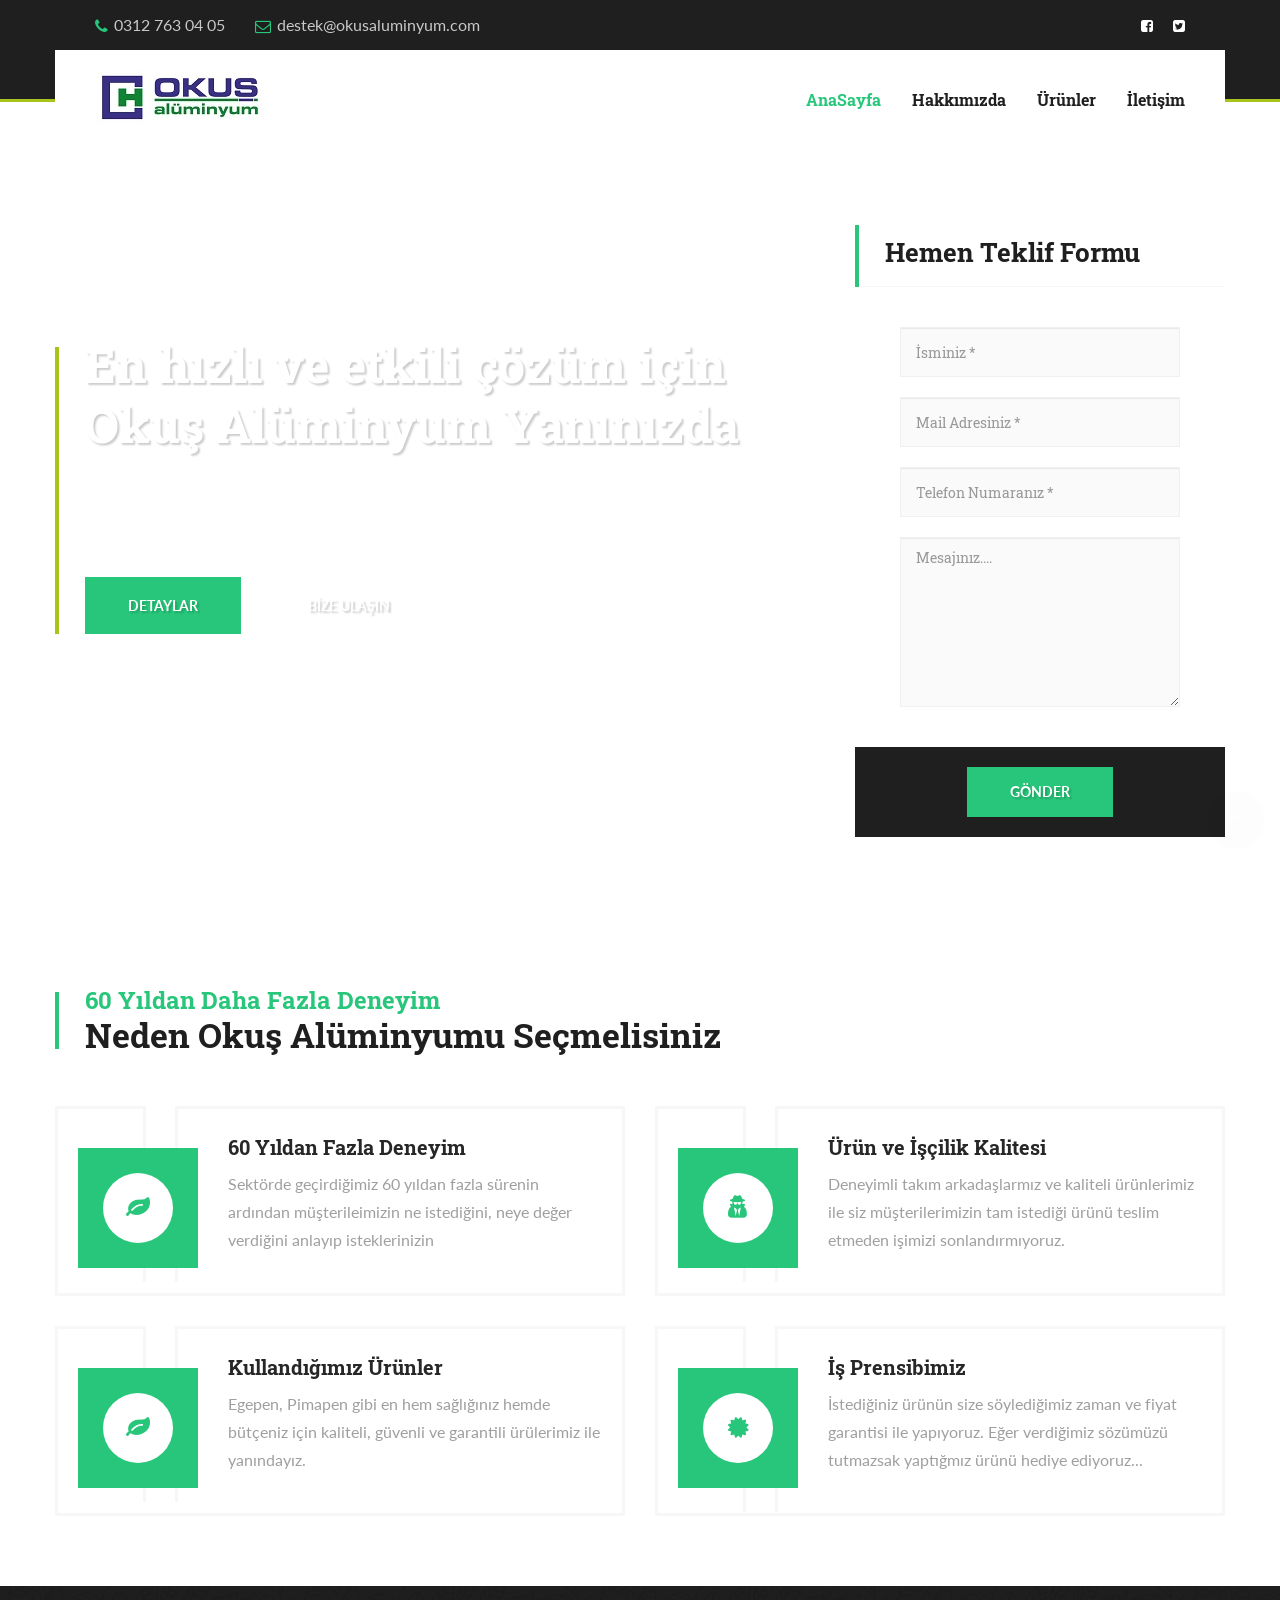
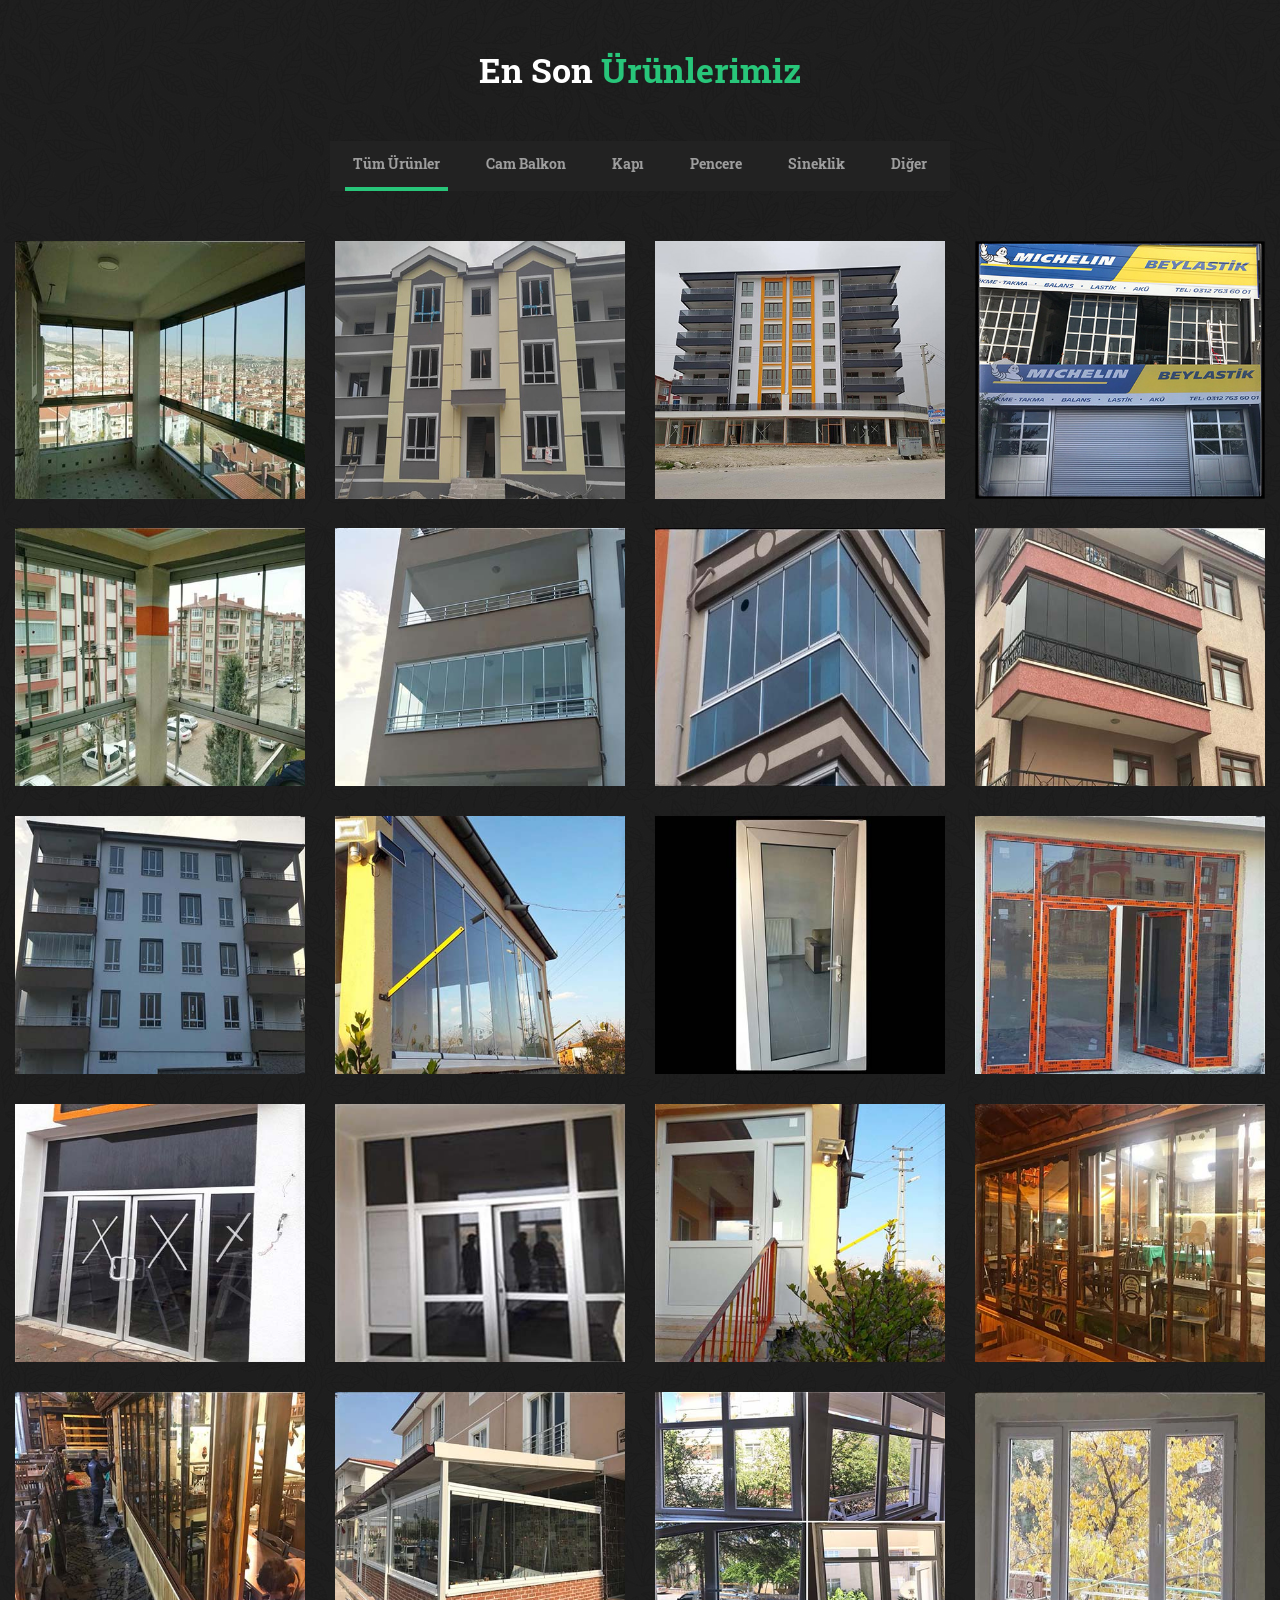
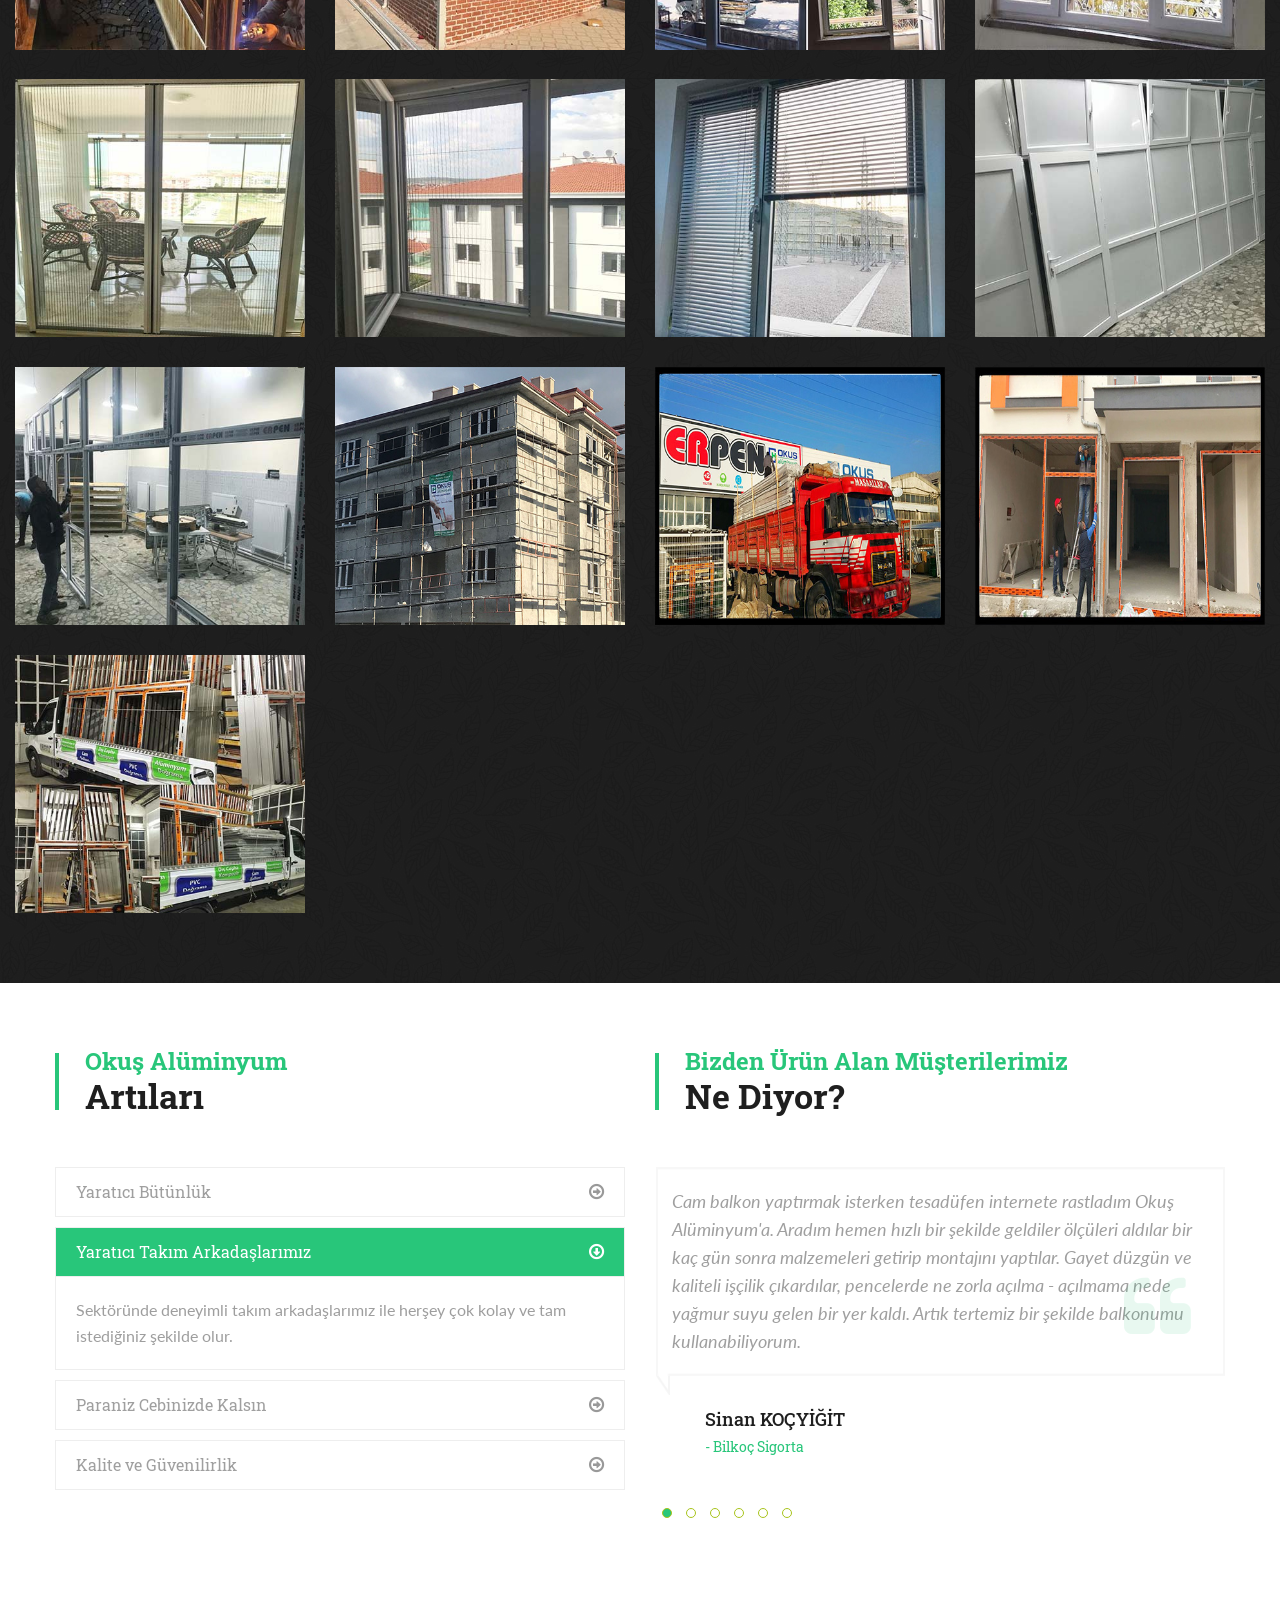
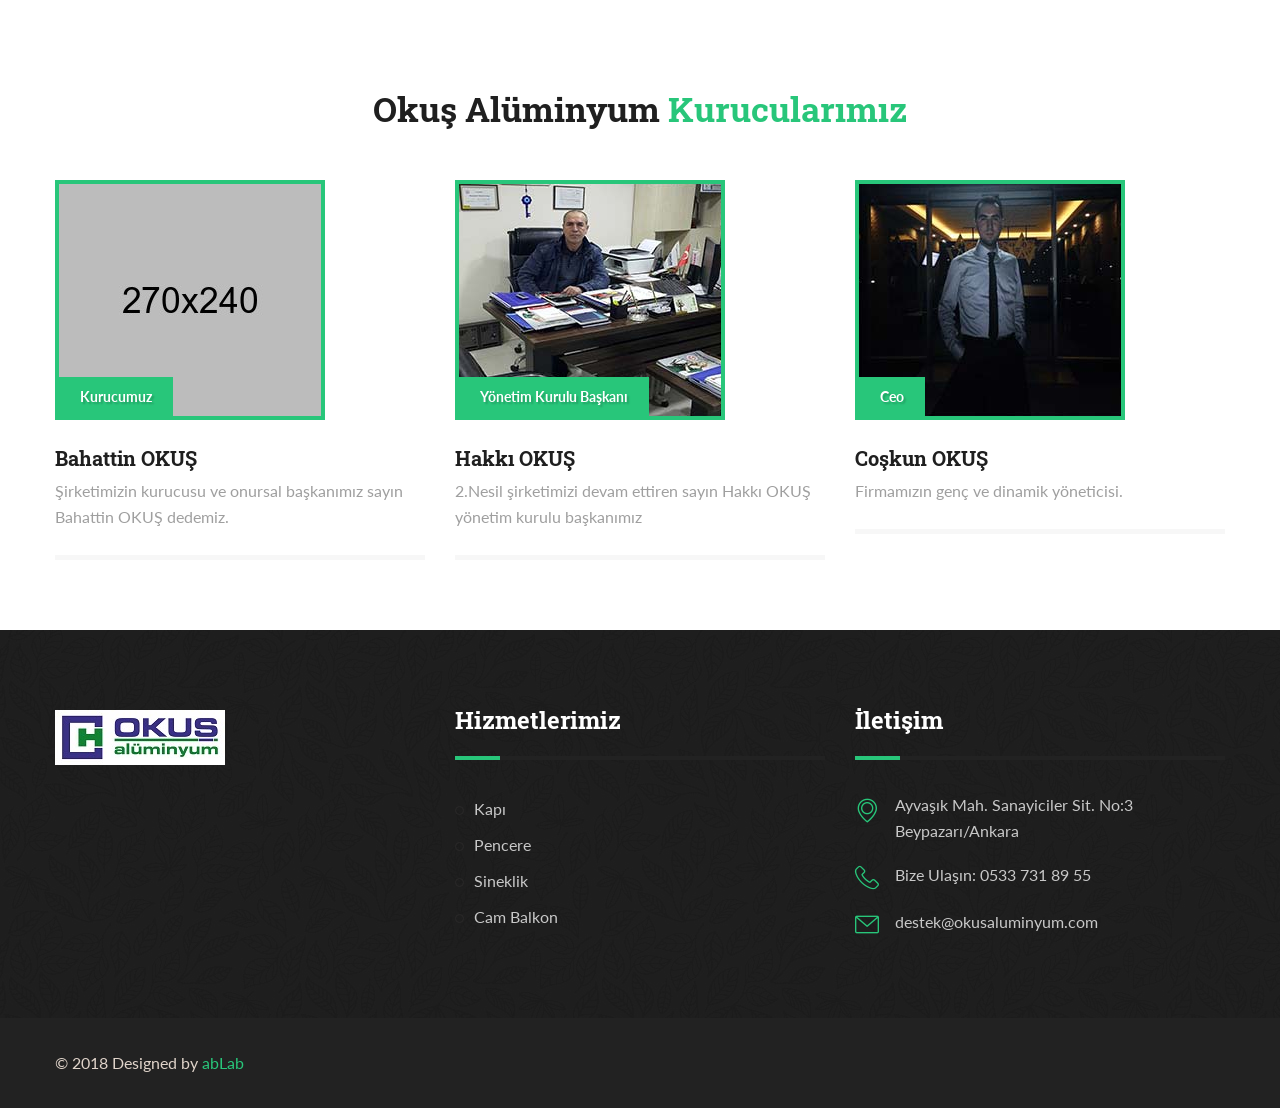
==== commit 42b47eb6: "bugfix" ====
--- a/index.html
+++ b/index.html
@@ -1,4 +1,4 @@
-<!DOCTYPE html>
+﻿<!DOCTYPE html>
 <html lang="tr">
 <head>
 	<meta charset="UTF-8" />
@@ -210,7 +210,7 @@
 		
                 <div class="single-project-item">
                     <div class="img-box">
-                        <img src="img/gallery/c12.jpg" alt="Awesome Image"/>
+                        <img src="img/gallery/C12.jpg" alt="Awesome Image"/>
                         <div class="overlay">
                             <div class="box">
                                 <div class="content">
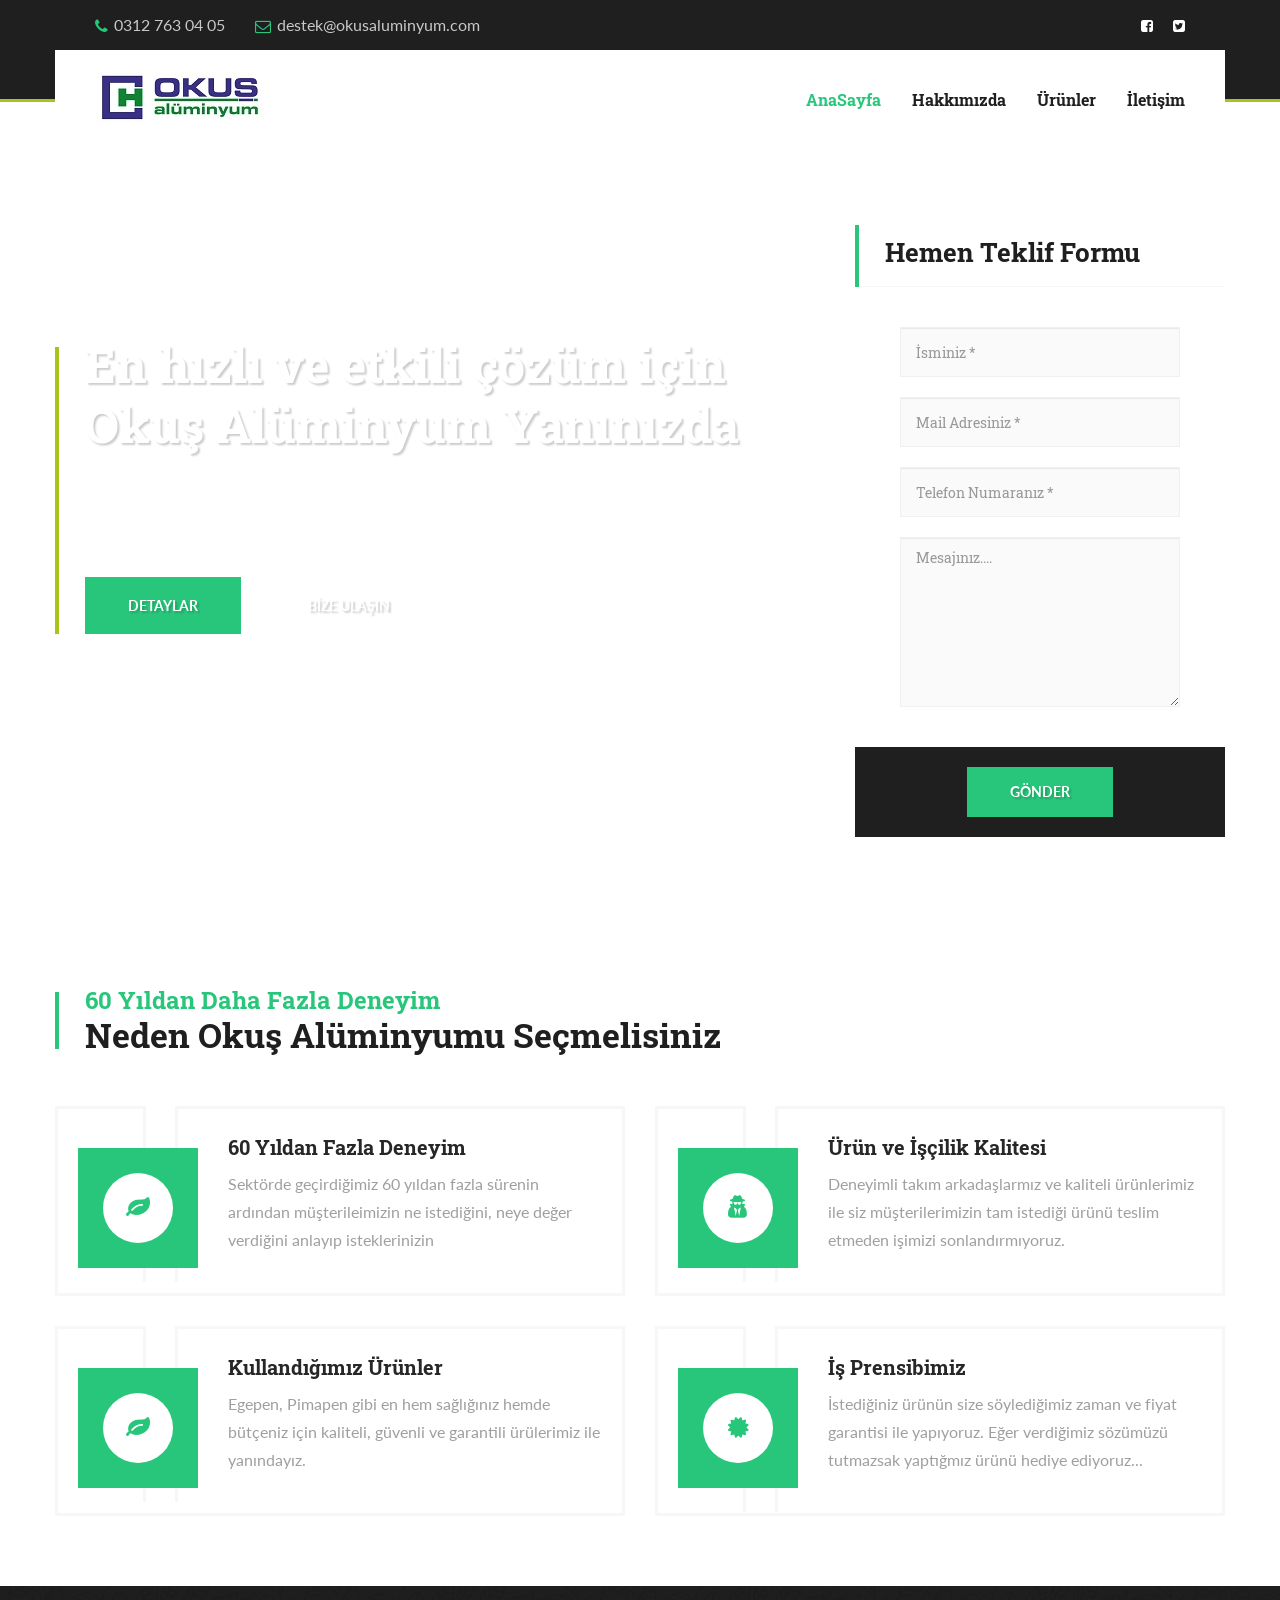
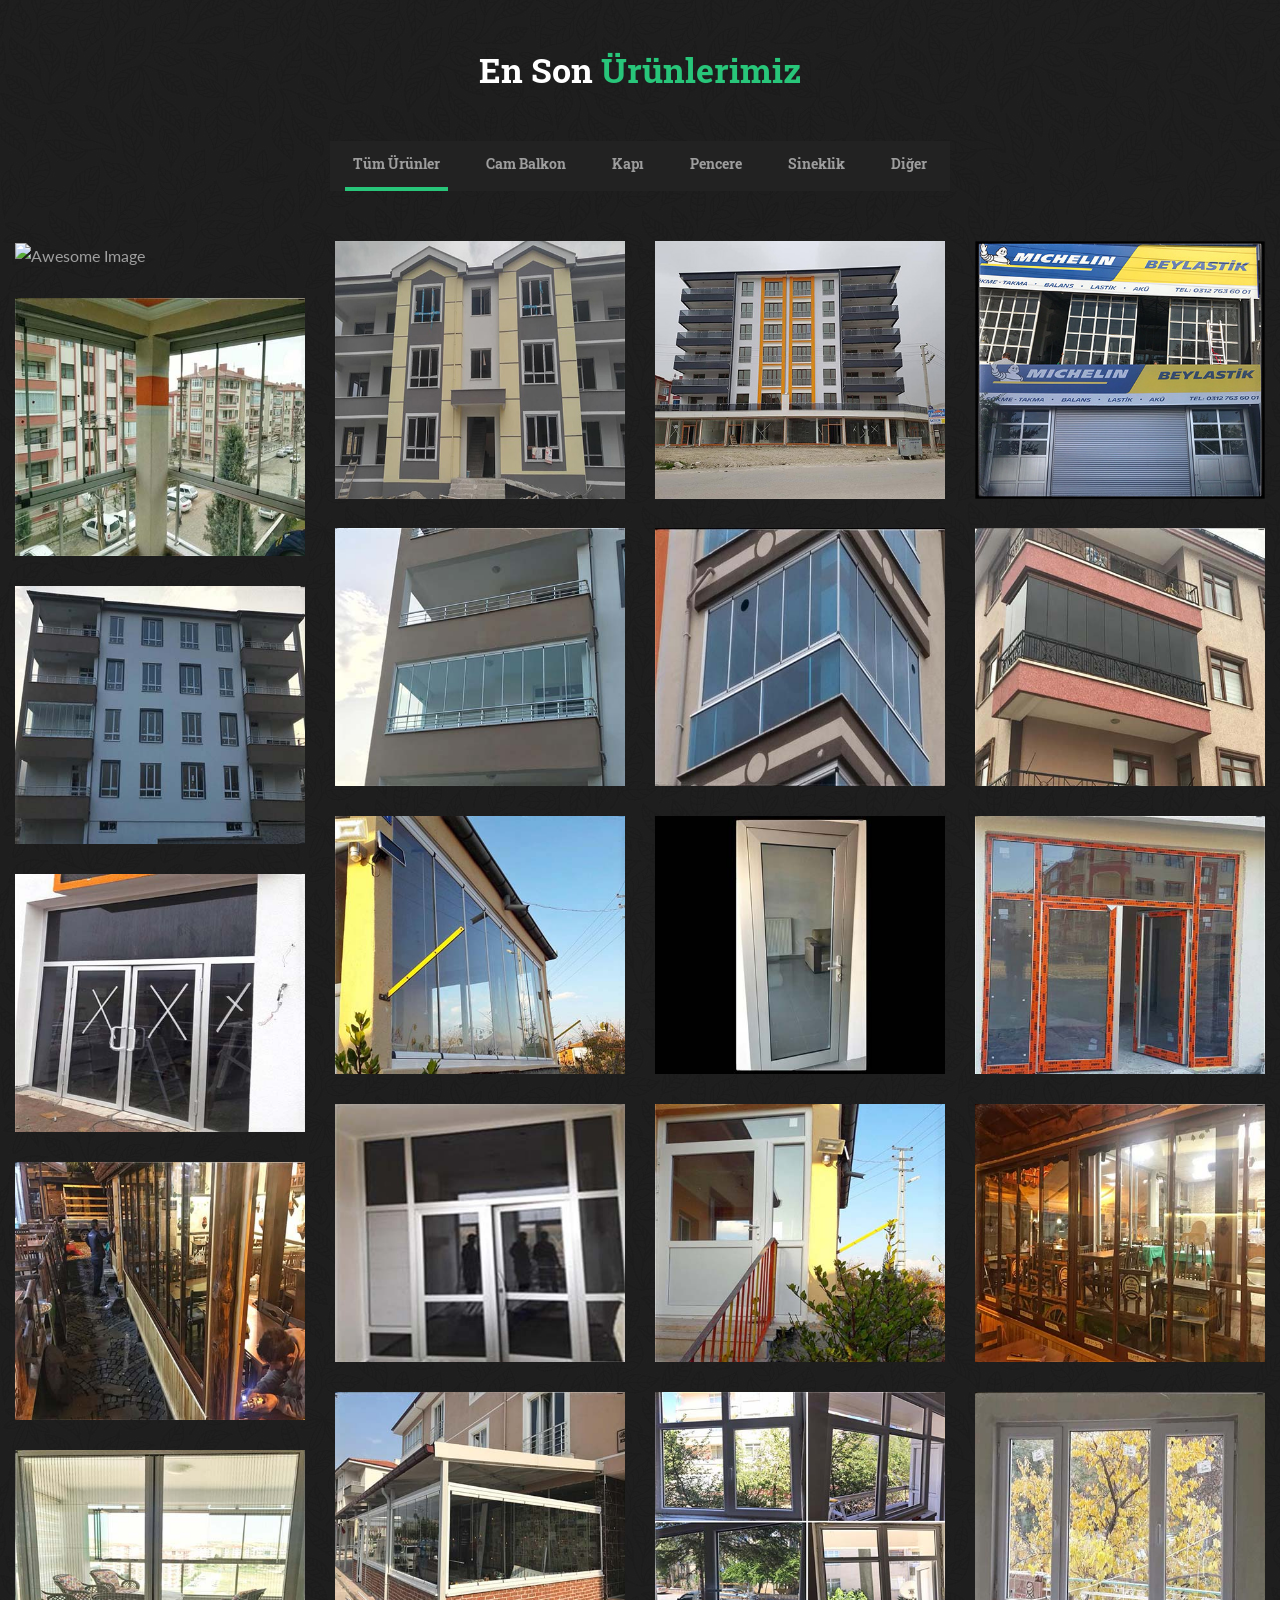
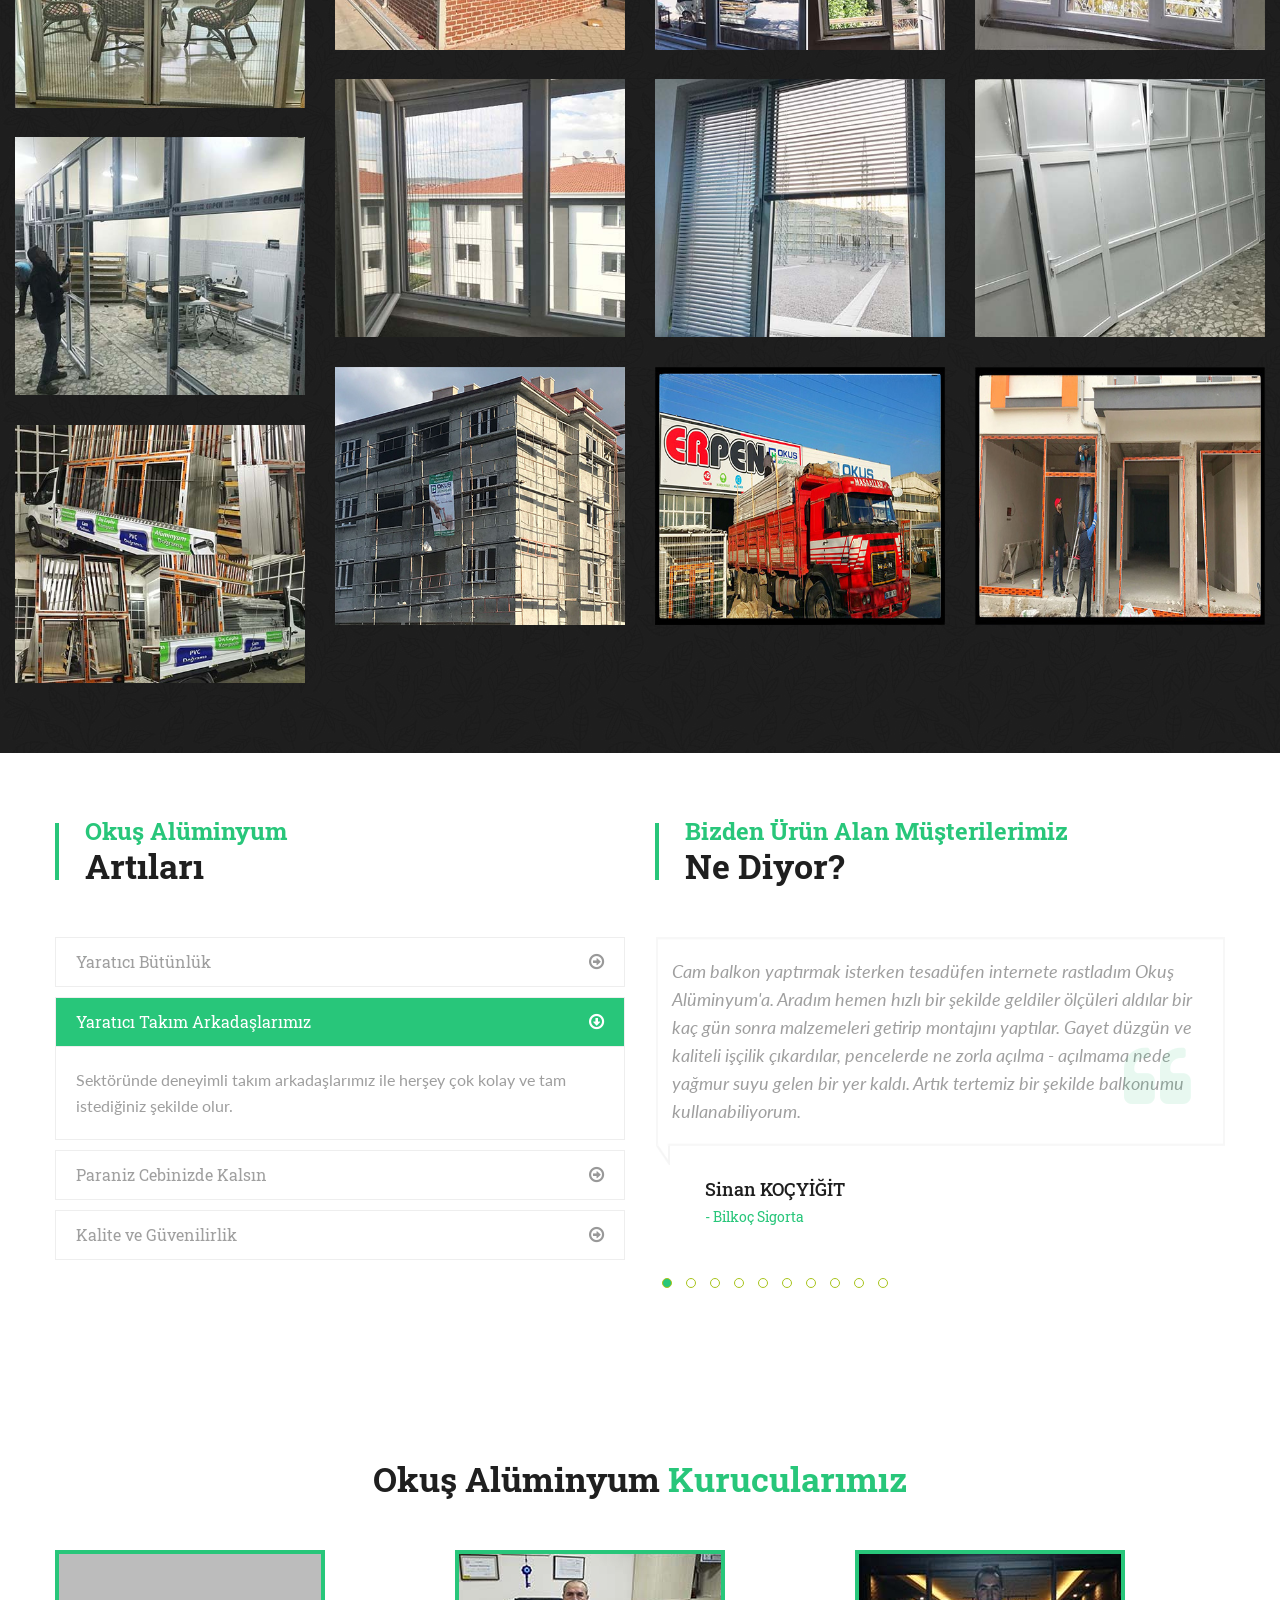
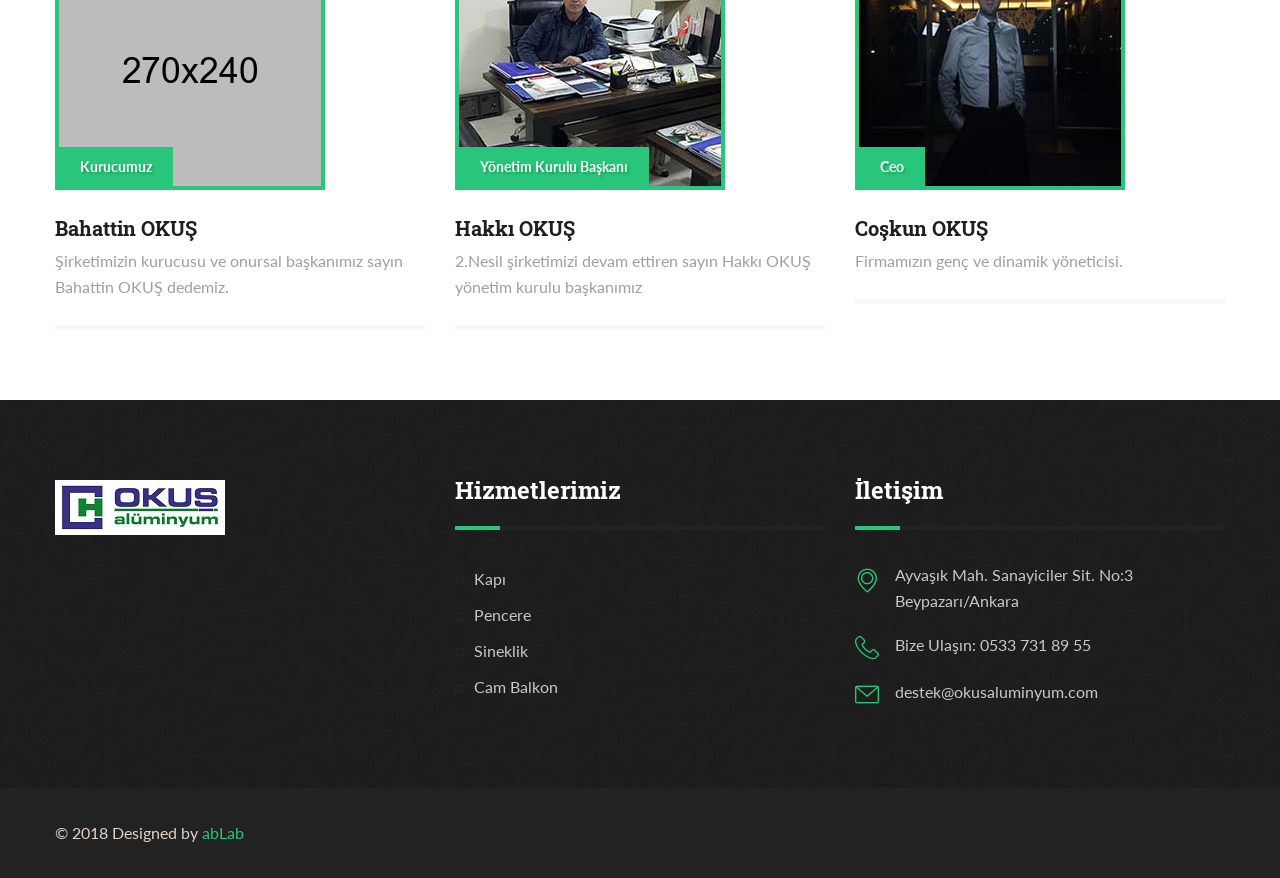
==== commit b9b6acb1: "1 a" ====
--- a/index.html
+++ b/index.html
@@ -1,4 +1,4 @@
-﻿<!DOCTYPE html>
+<!DOCTYPE html>
 <html lang="tr">
 <head>
 	<meta charset="UTF-8" />
@@ -210,7 +210,7 @@
 		
                 <div class="single-project-item">
                     <div class="img-box">
-                        <img src="img/gallery/C12.jpg" alt="Awesome Image"/>
+                        <img src="img/gallery/c12.jpg" alt="Awesome Image"/>
                         <div class="overlay">
                             <div class="box">
                                 <div class="content">
@@ -1008,7 +1008,71 @@
                                     </div><!-- /.title-box -->
                                 </div><!-- /.name-box -->
                             </div><!-- /.single-testimonial-two -->
-                        </div><!-- /.item -->					
+                        </div><!-- /.item -->
+						<div class="item">
+                            <div class="single-testimonial-two mt0">
+                                <div class="text-box">
+                                    <p>Tcc Coporation Pvc ve Cam işlemleri. </p>
+                                </div><!-- /.text-box -->
+                                <div class="name-box">
+                                    <div class="icon-box">
+                                       
+                                    </div><!-- /.icon-box -->
+                                    <div class="title-box">
+                                        <h3 class="secondary-font"></h3>
+                                        <span class="secondary-font">- Tcc Corporation Co.</span>
+                                    </div><!-- /.title-box -->
+                                </div><!-- /.name-box -->
+                            </div><!-- /.single-testimonial-two -->
+                        </div><!-- /.item -->
+	<div class="item">
+                            <div class="single-testimonial-two mt0">
+                                <div class="text-box">
+                                    <p>Limak Pvc ve Cam işlemleri. </p>
+                                </div><!-- /.text-box -->
+                                <div class="name-box">
+                                    <div class="icon-box">
+                                       
+                                    </div><!-- /.icon-box -->
+                                    <div class="title-box">
+                                        <h3 class="secondary-font"></h3>
+                                        <span class="secondary-font">- Limak A.Ş.</span>
+                                    </div><!-- /.title-box -->
+                                </div><!-- /.name-box -->
+                            </div><!-- /.single-testimonial-two -->
+                        </div><!-- /.item -->
+						<div class="item">
+                            <div class="single-testimonial-two mt0">
+                                <div class="text-box">
+                                    <p>Buga Enerji Pvc ve Cam işlemleri. </p>
+                                </div><!-- /.text-box -->
+                                <div class="name-box">
+                                    <div class="icon-box">
+                                       
+                                    </div><!-- /.icon-box -->
+                                    <div class="title-box">
+                                        <h3 class="secondary-font"></h3>
+                                        <span class="secondary-font">- Buga Enerji A.Ş.</span>
+                                    </div><!-- /.title-box -->
+                                </div><!-- /.name-box -->
+                            </div><!-- /.single-testimonial-two -->
+                        </div><!-- /.item -->
+							<div class="item">
+                            <div class="single-testimonial-two mt0">
+                                <div class="text-box">
+                                    <p>Altınsoy İnşaat Pvc ve Cam işlemleri. </p>
+                                </div><!-- /.text-box -->
+                                <div class="name-box">
+                                    <div class="icon-box">
+                                       
+                                    </div><!-- /.icon-box -->
+                                    <div class="title-box">
+                                        <h3 class="secondary-font"></h3>
+                                        <span class="secondary-font">- Altınsoy İnşaat A.Ş.</span>
+                                    </div><!-- /.title-box -->
+                                </div><!-- /.name-box -->
+                            </div><!-- /.single-testimonial-two -->
+                        </div><!-- /.item -->
                         <div class="item">
                             <div class="single-testimonial-two mt0">
                                 <div class="text-box">
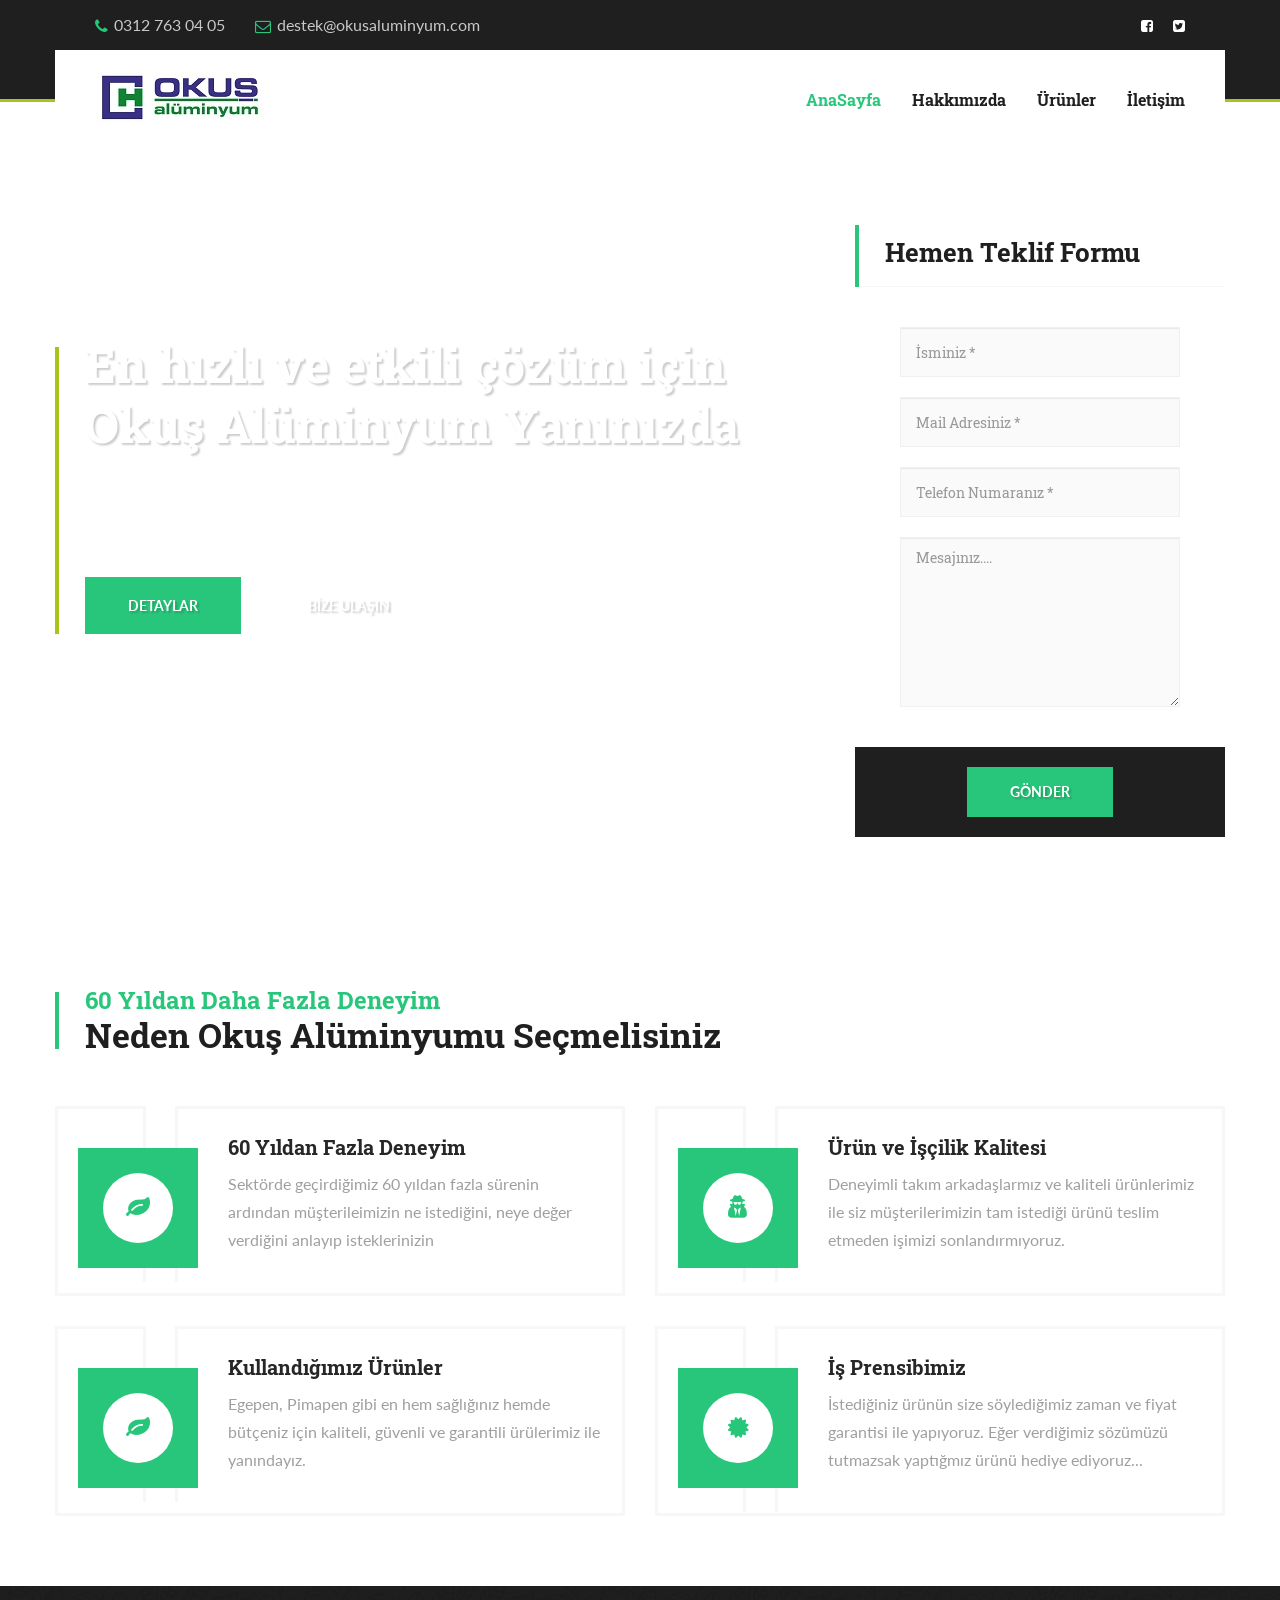
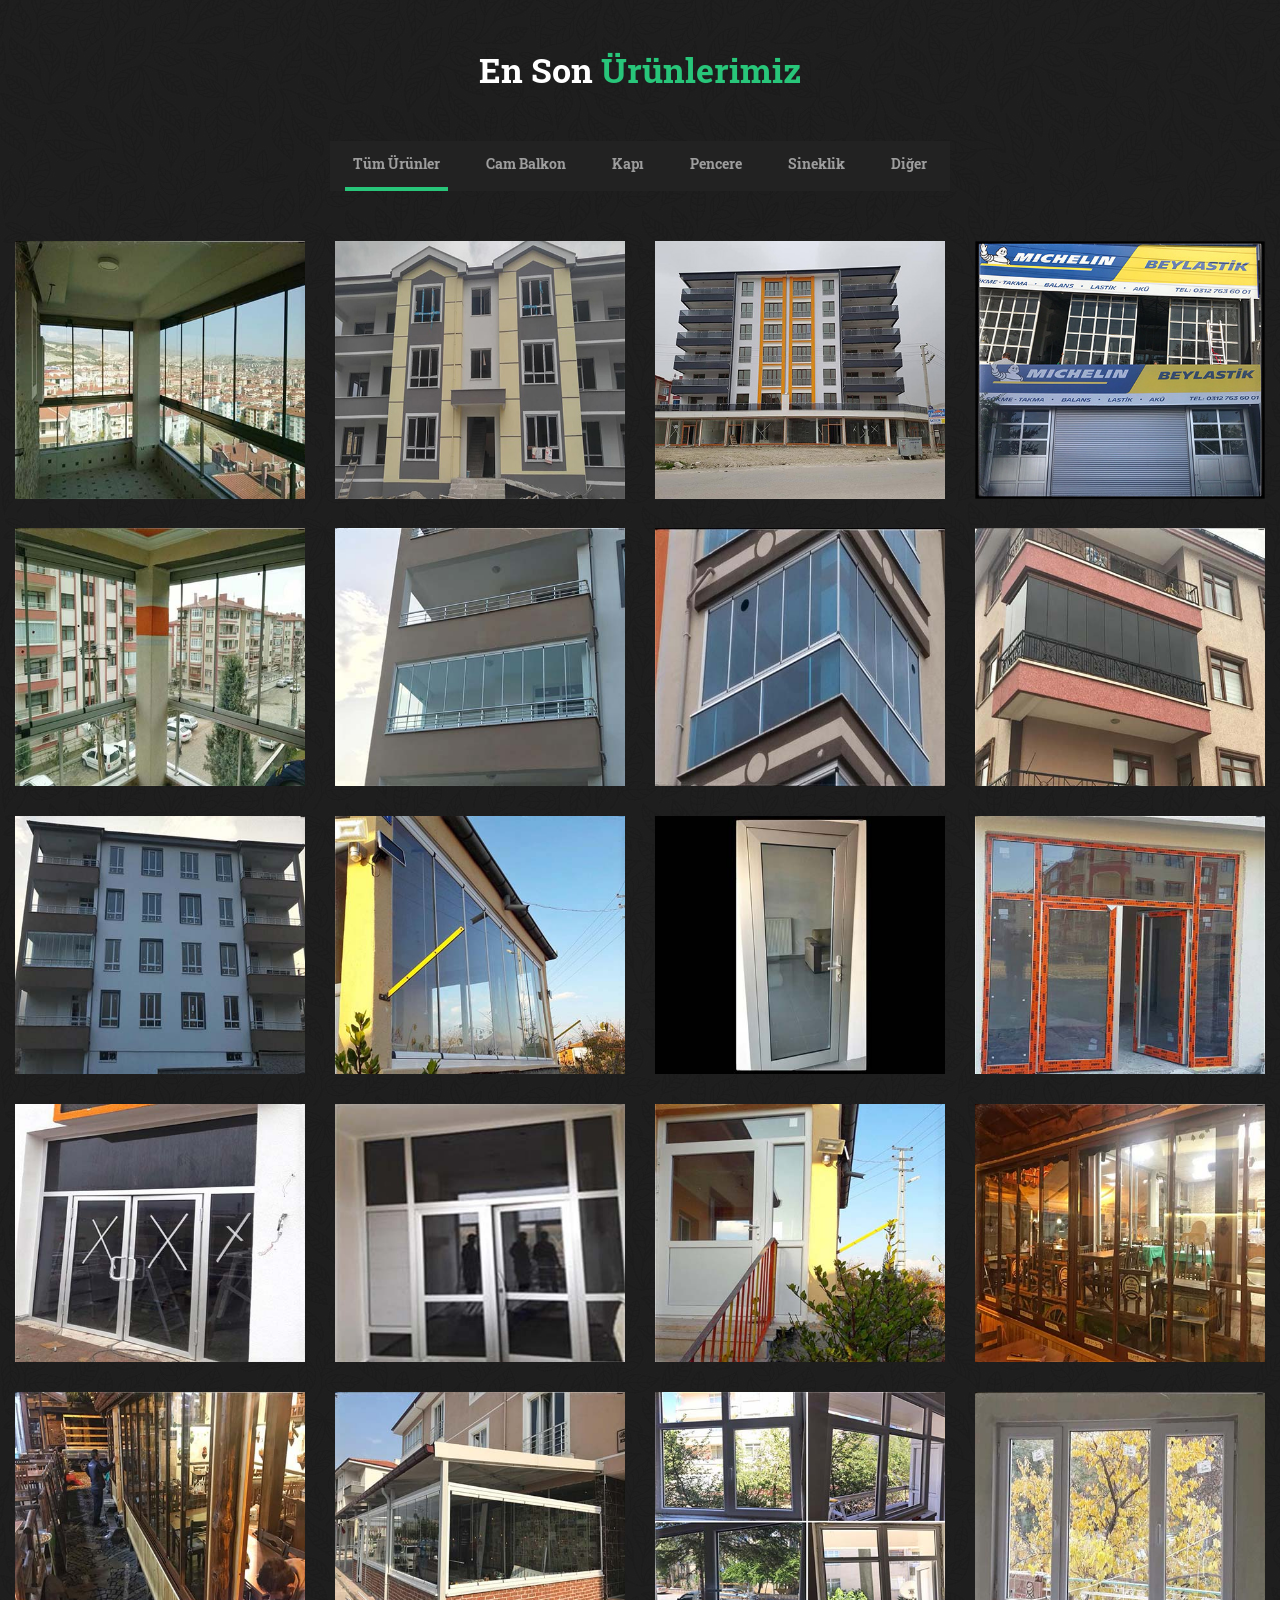
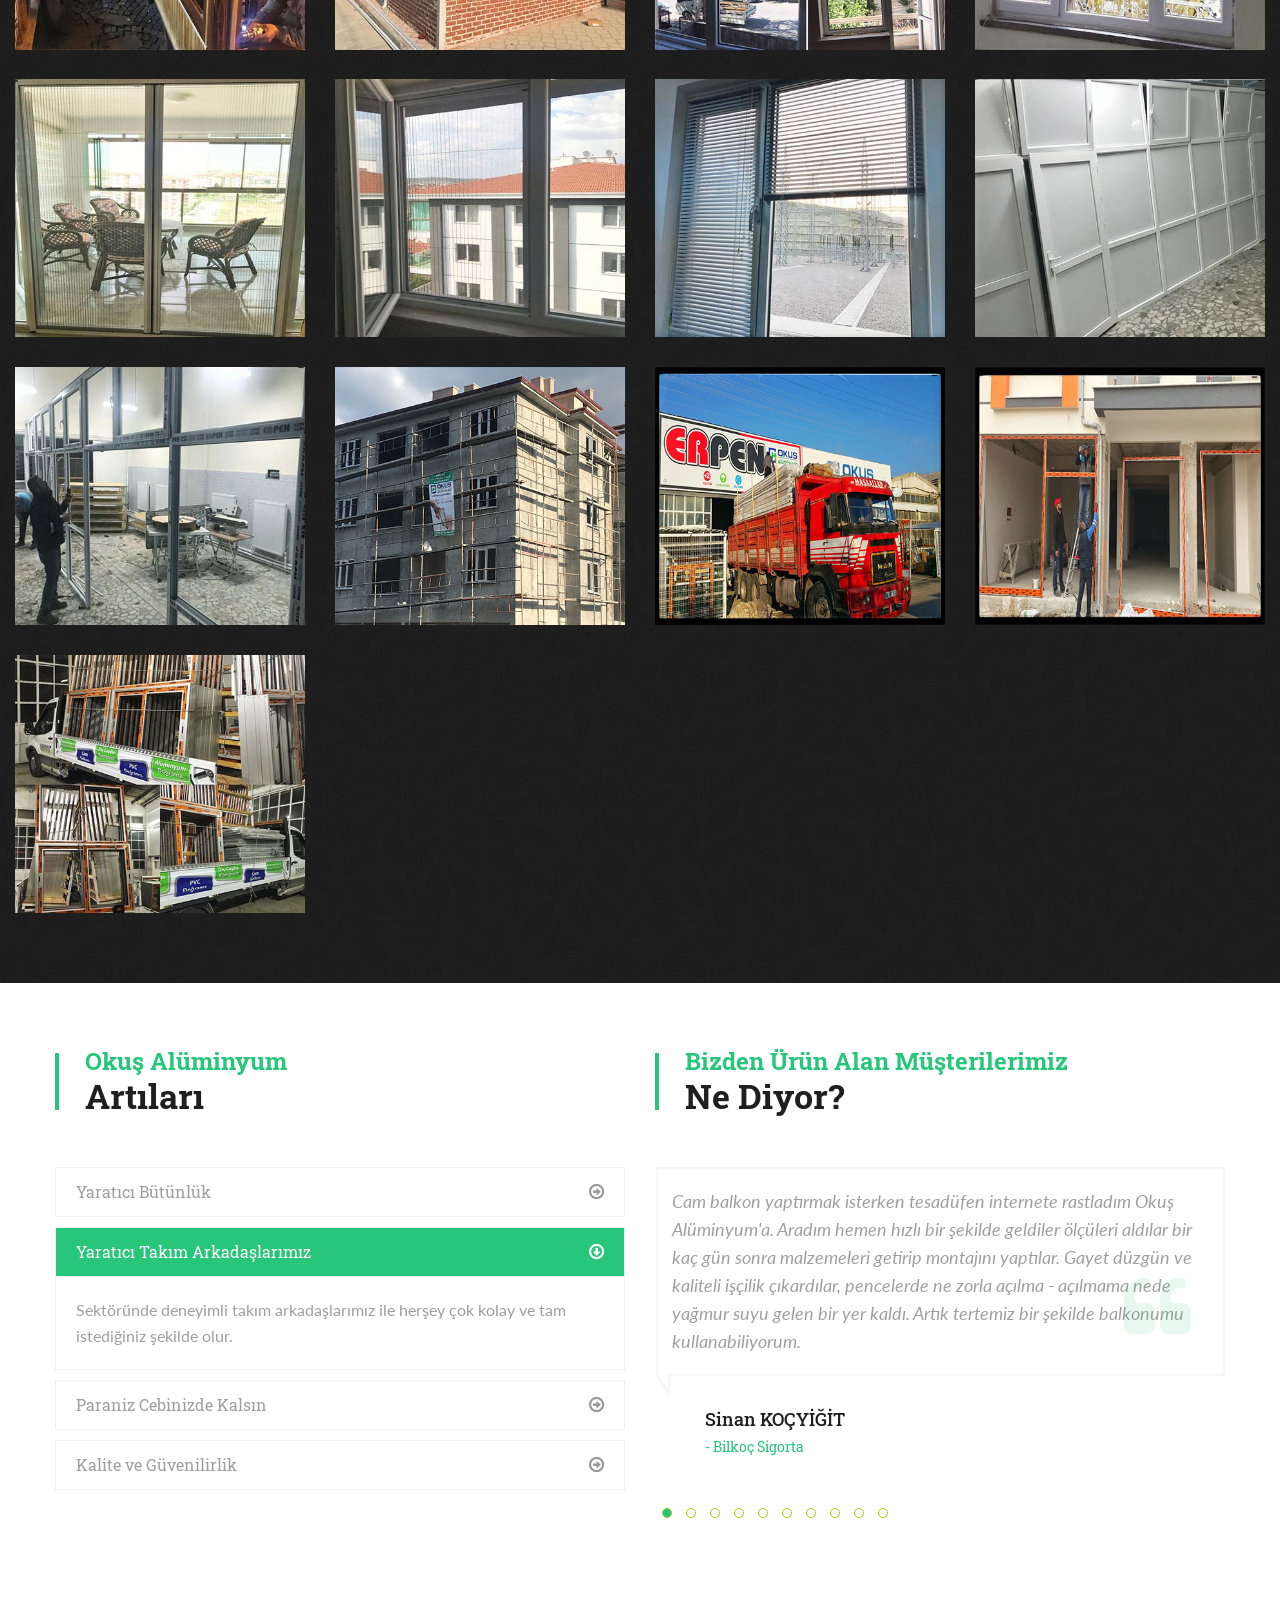
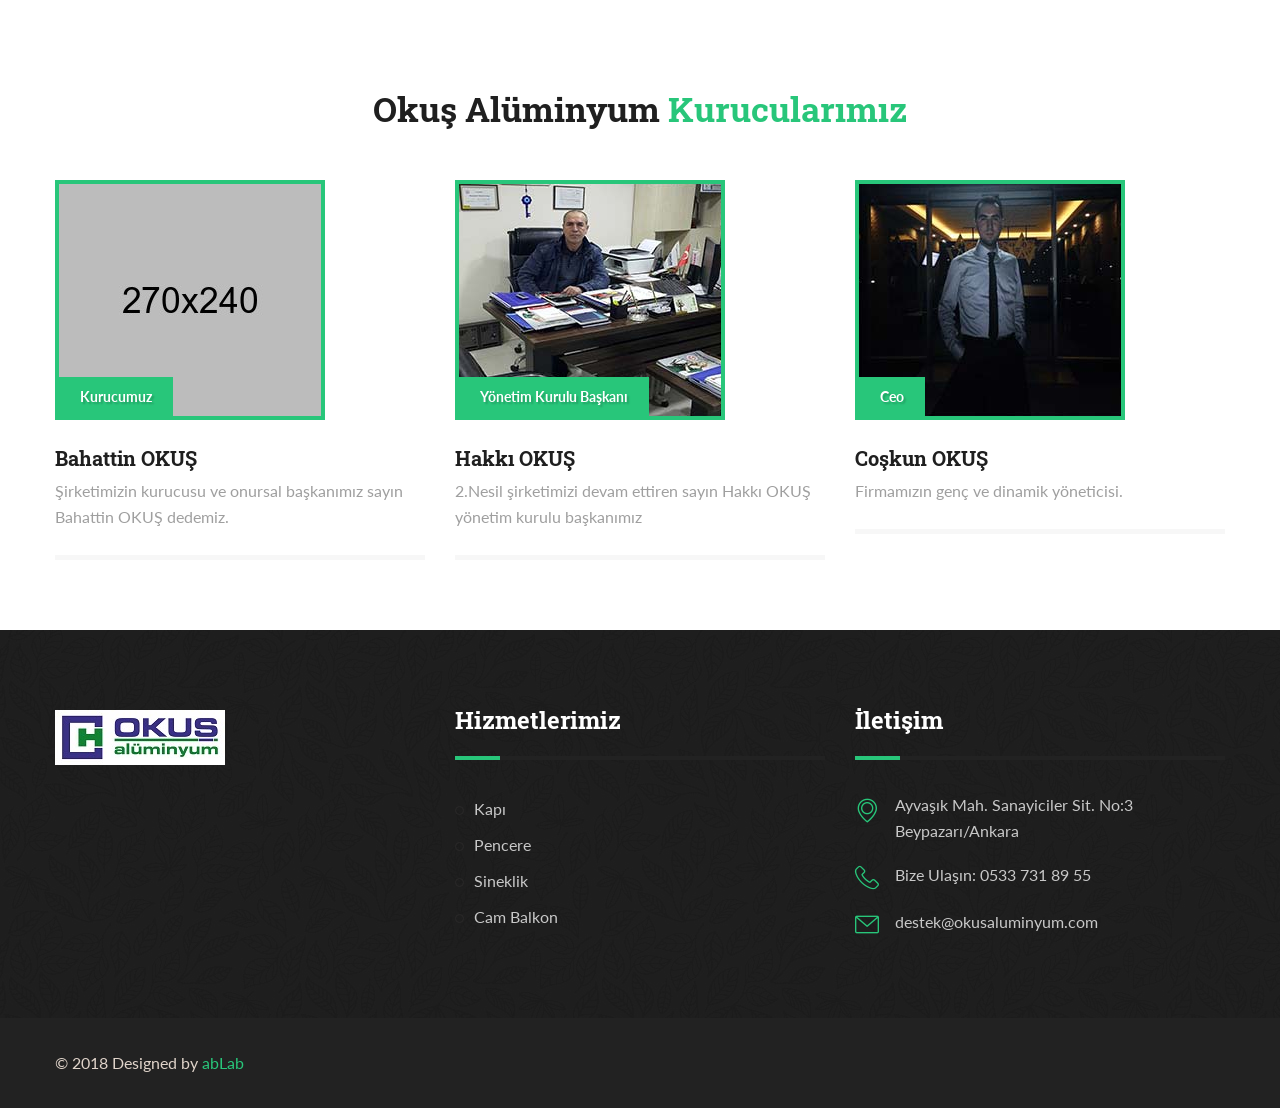
==== commit cdb7f70c: "Merge branch 'master' of https://github.com/aalicagan/Akus" ====
--- a/index.html
+++ b/index.html
@@ -1,4 +1,4 @@
-<!DOCTYPE html>
+﻿<!DOCTYPE html>
 <html lang="tr">
 <head>
 	<meta charset="UTF-8" />
@@ -210,7 +210,7 @@
 		
                 <div class="single-project-item">
                     <div class="img-box">
-                        <img src="img/gallery/c12.jpg" alt="Awesome Image"/>
+                        <img src="img/gallery/C12.jpg" alt="Awesome Image"/>
                         <div class="overlay">
                             <div class="box">
                                 <div class="content">
